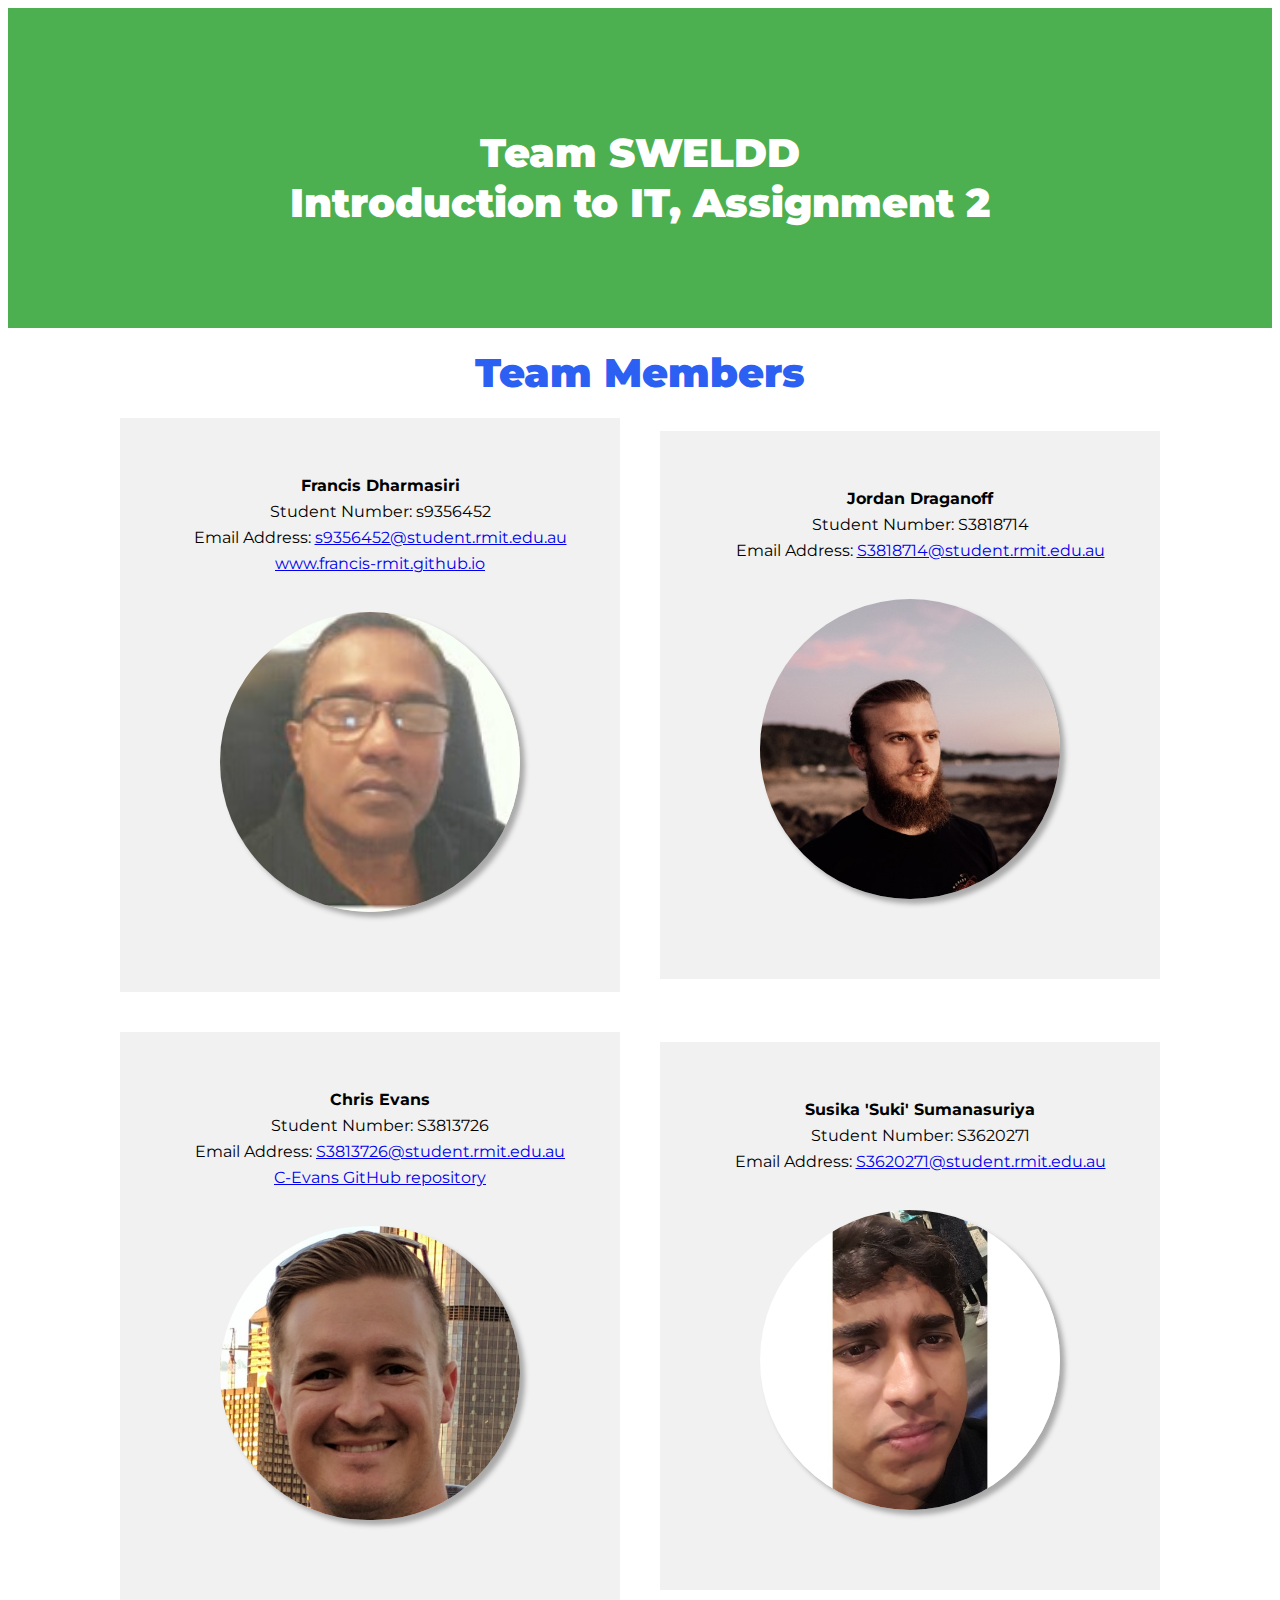
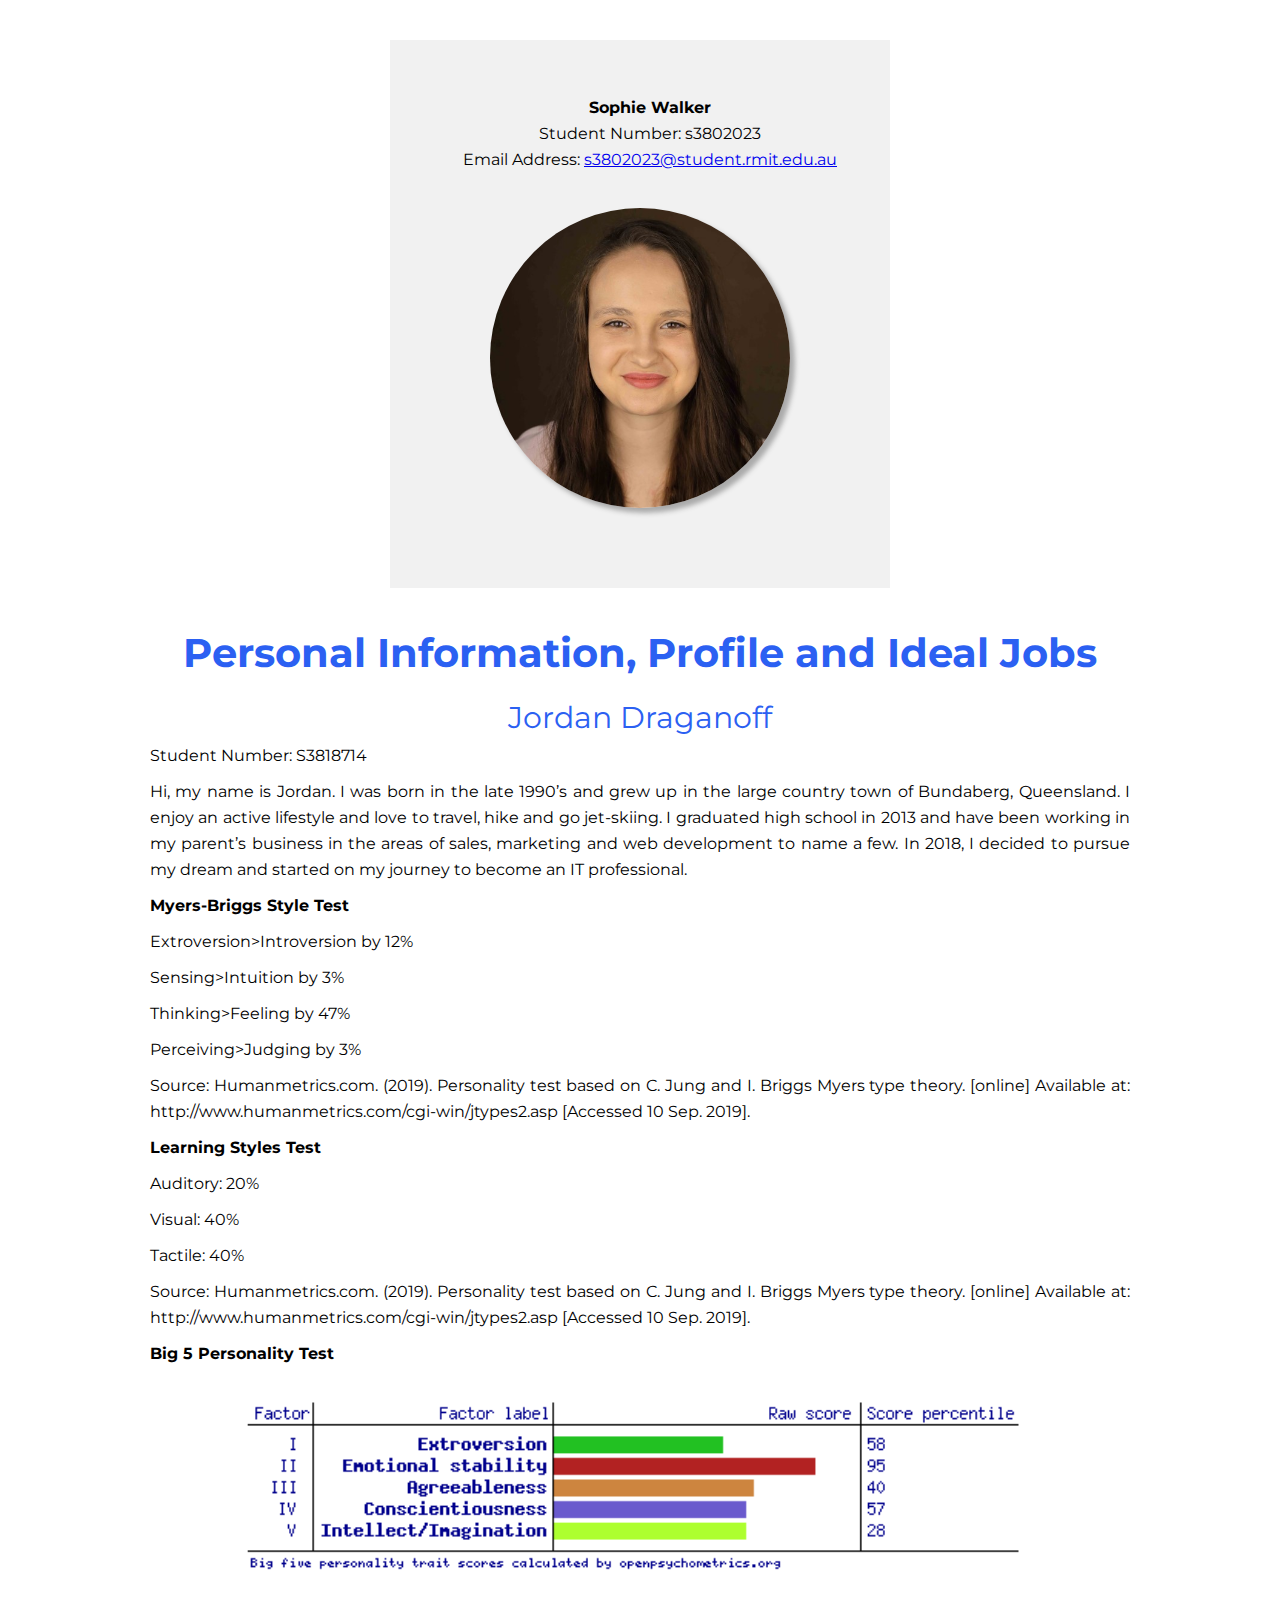
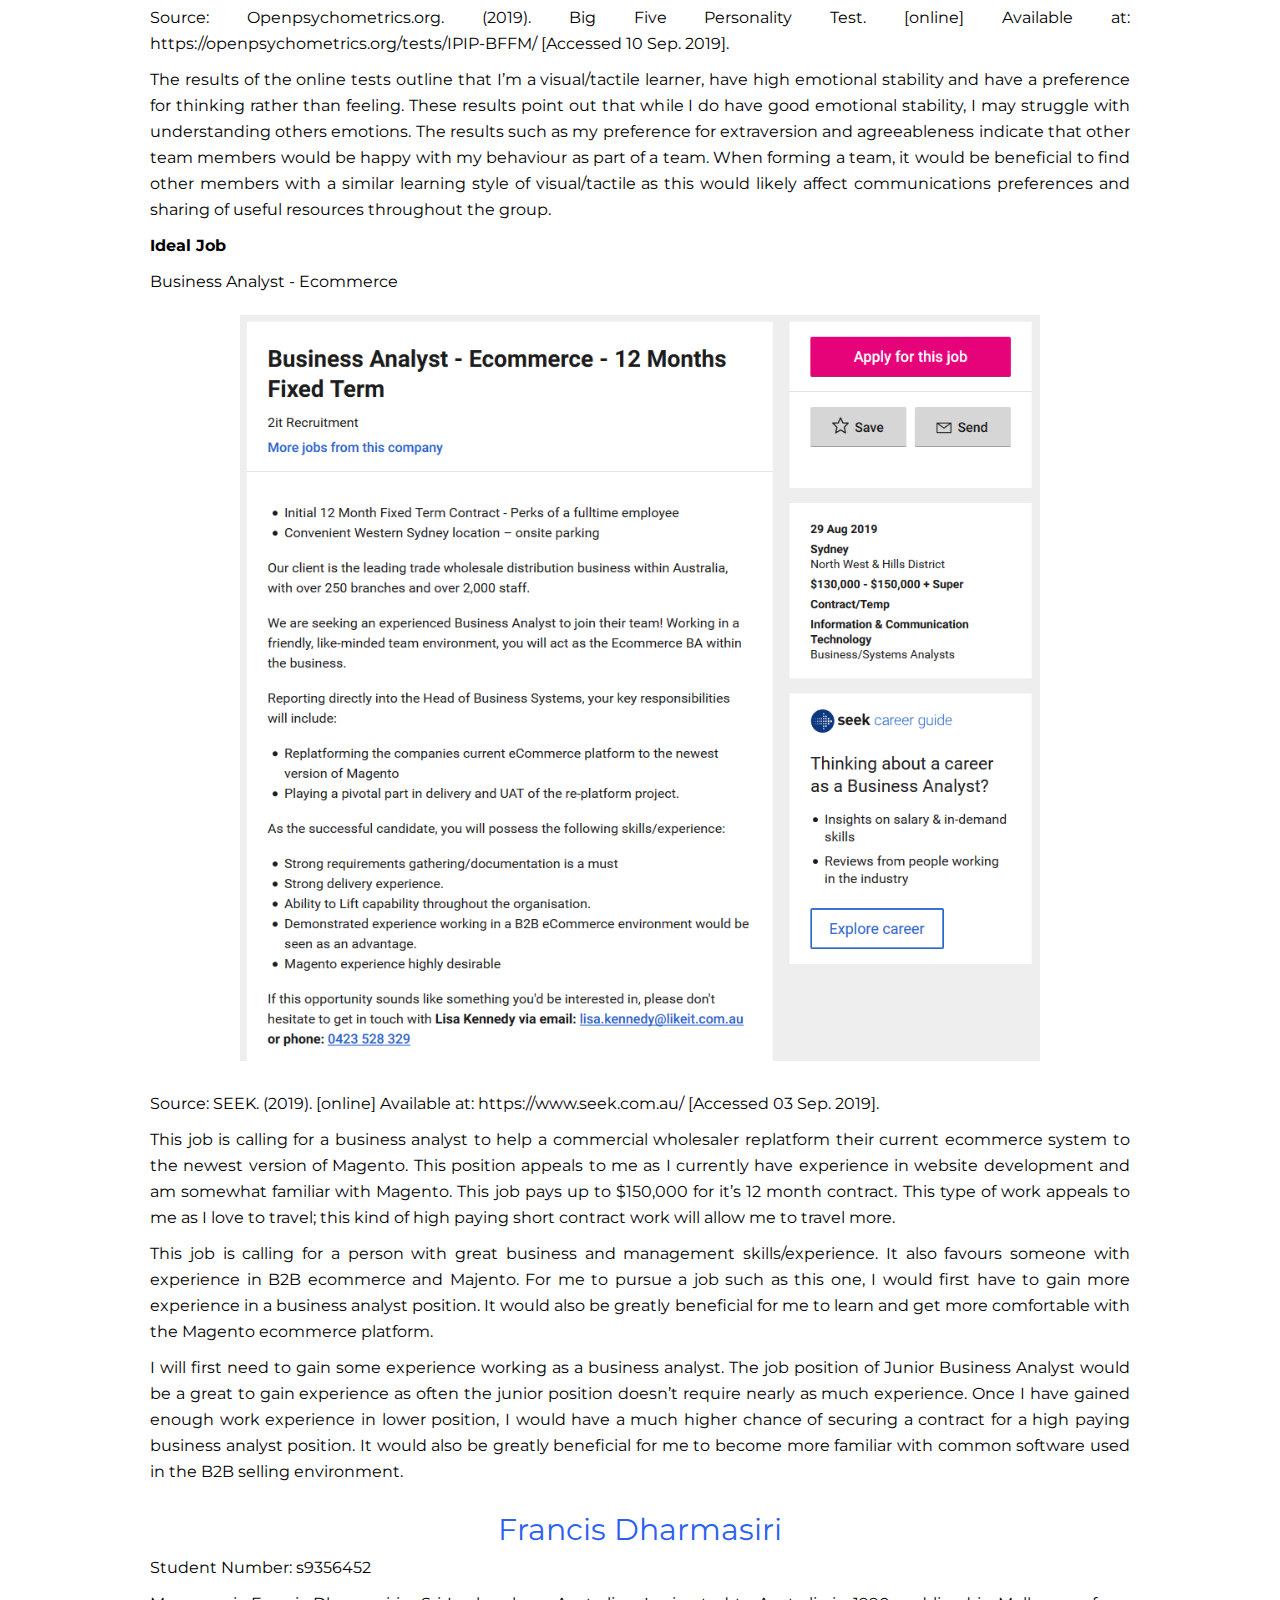
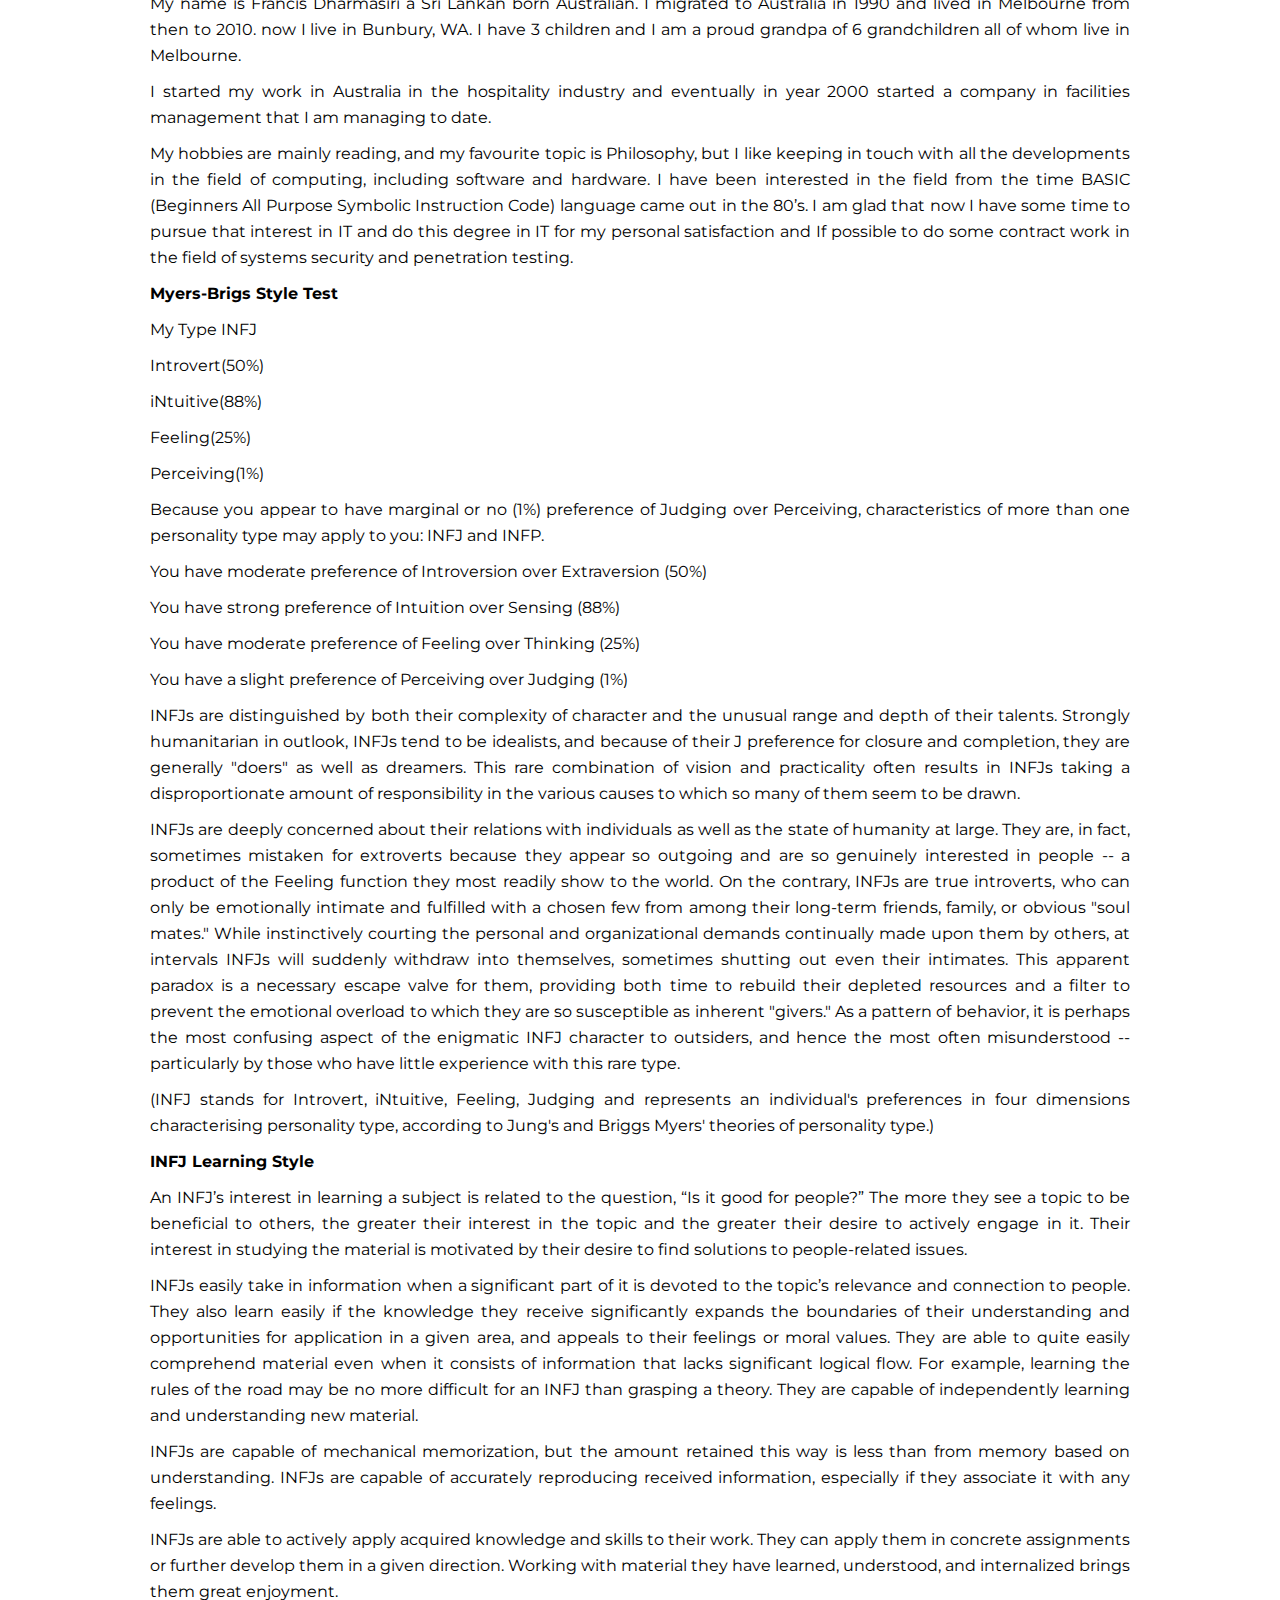
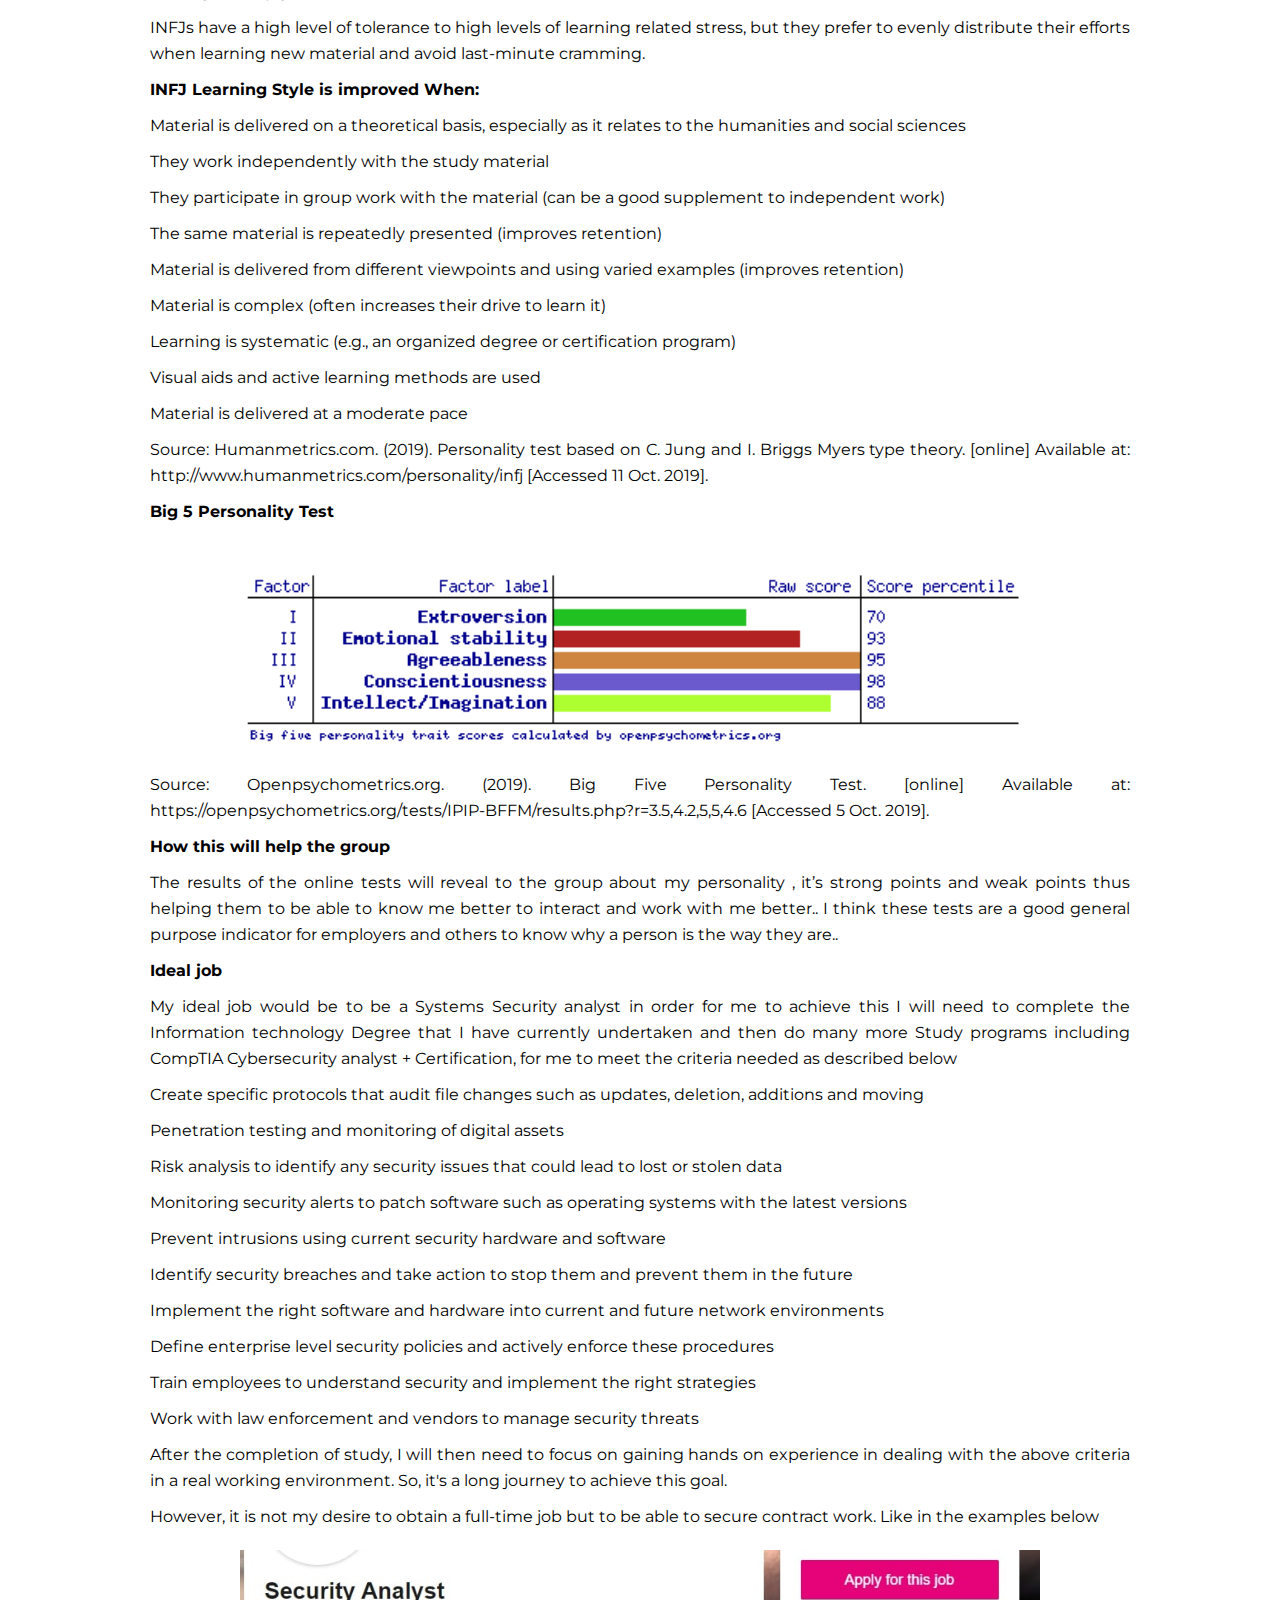
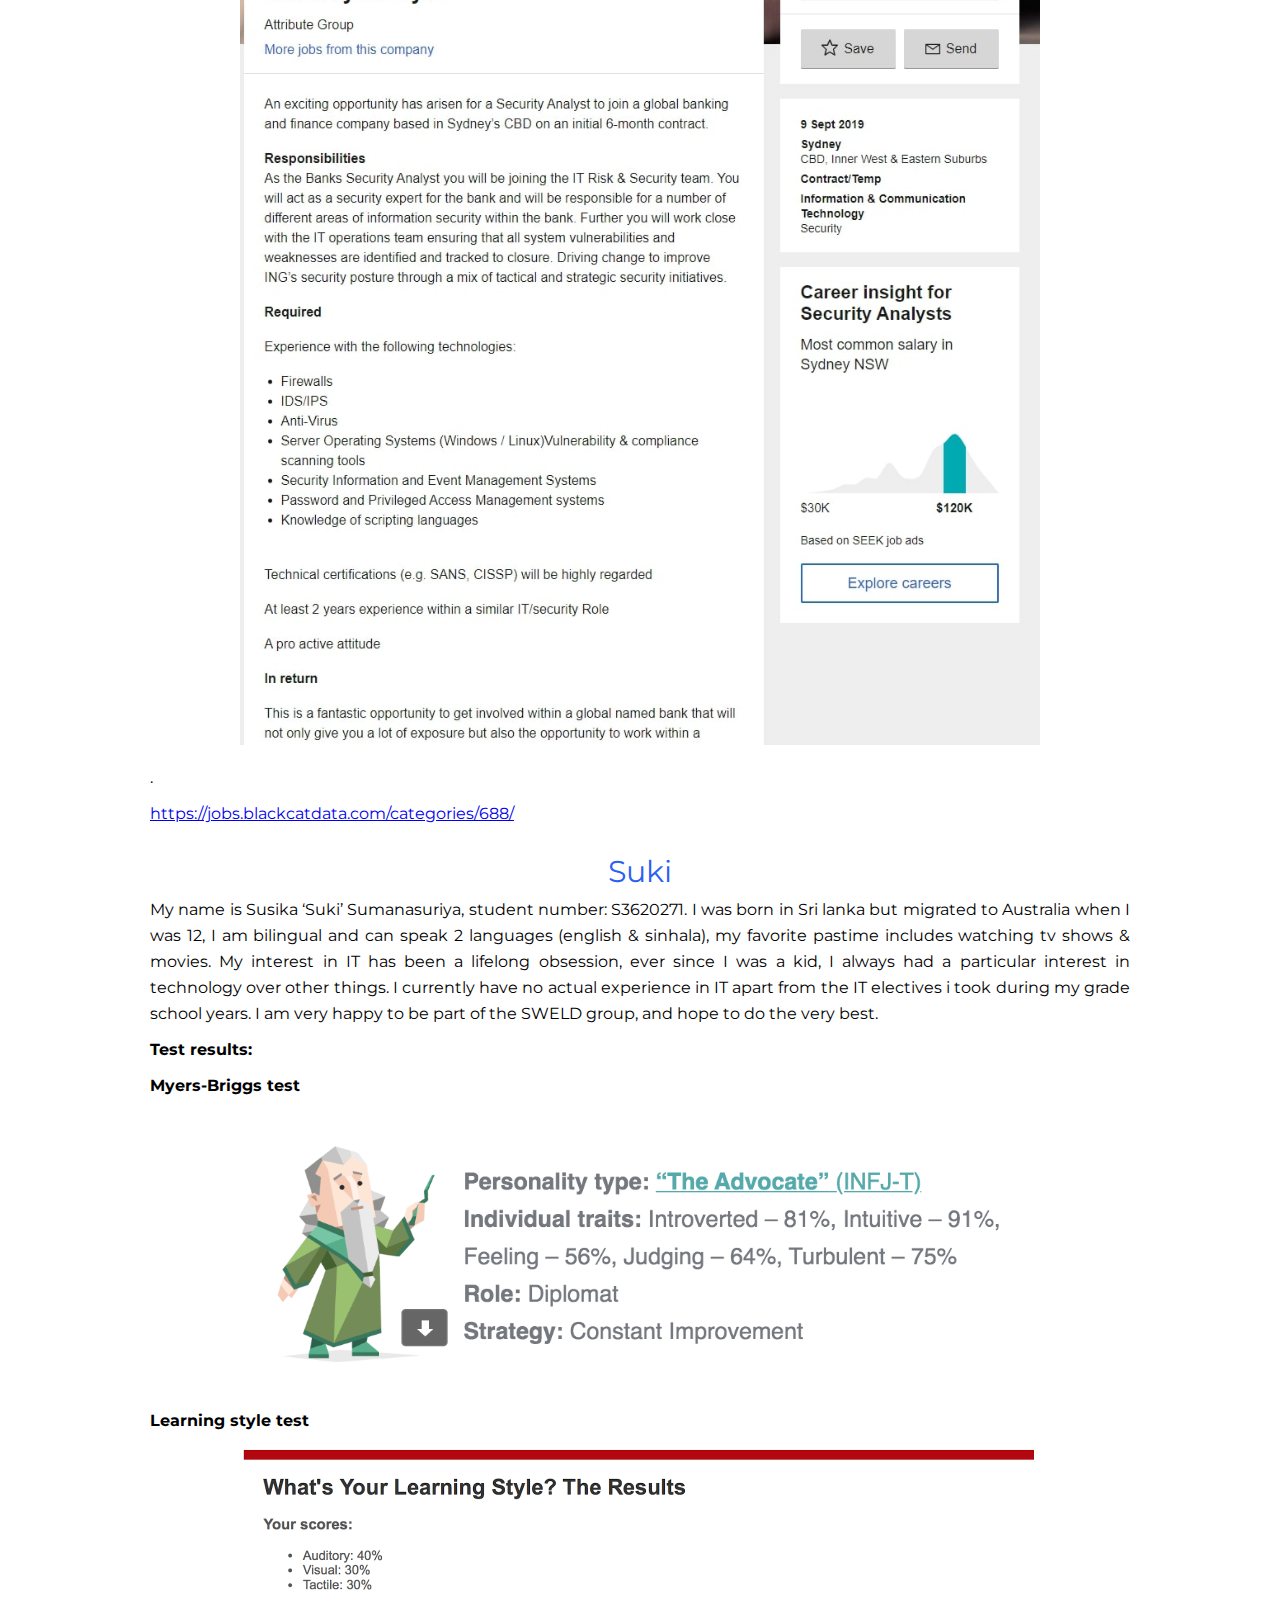
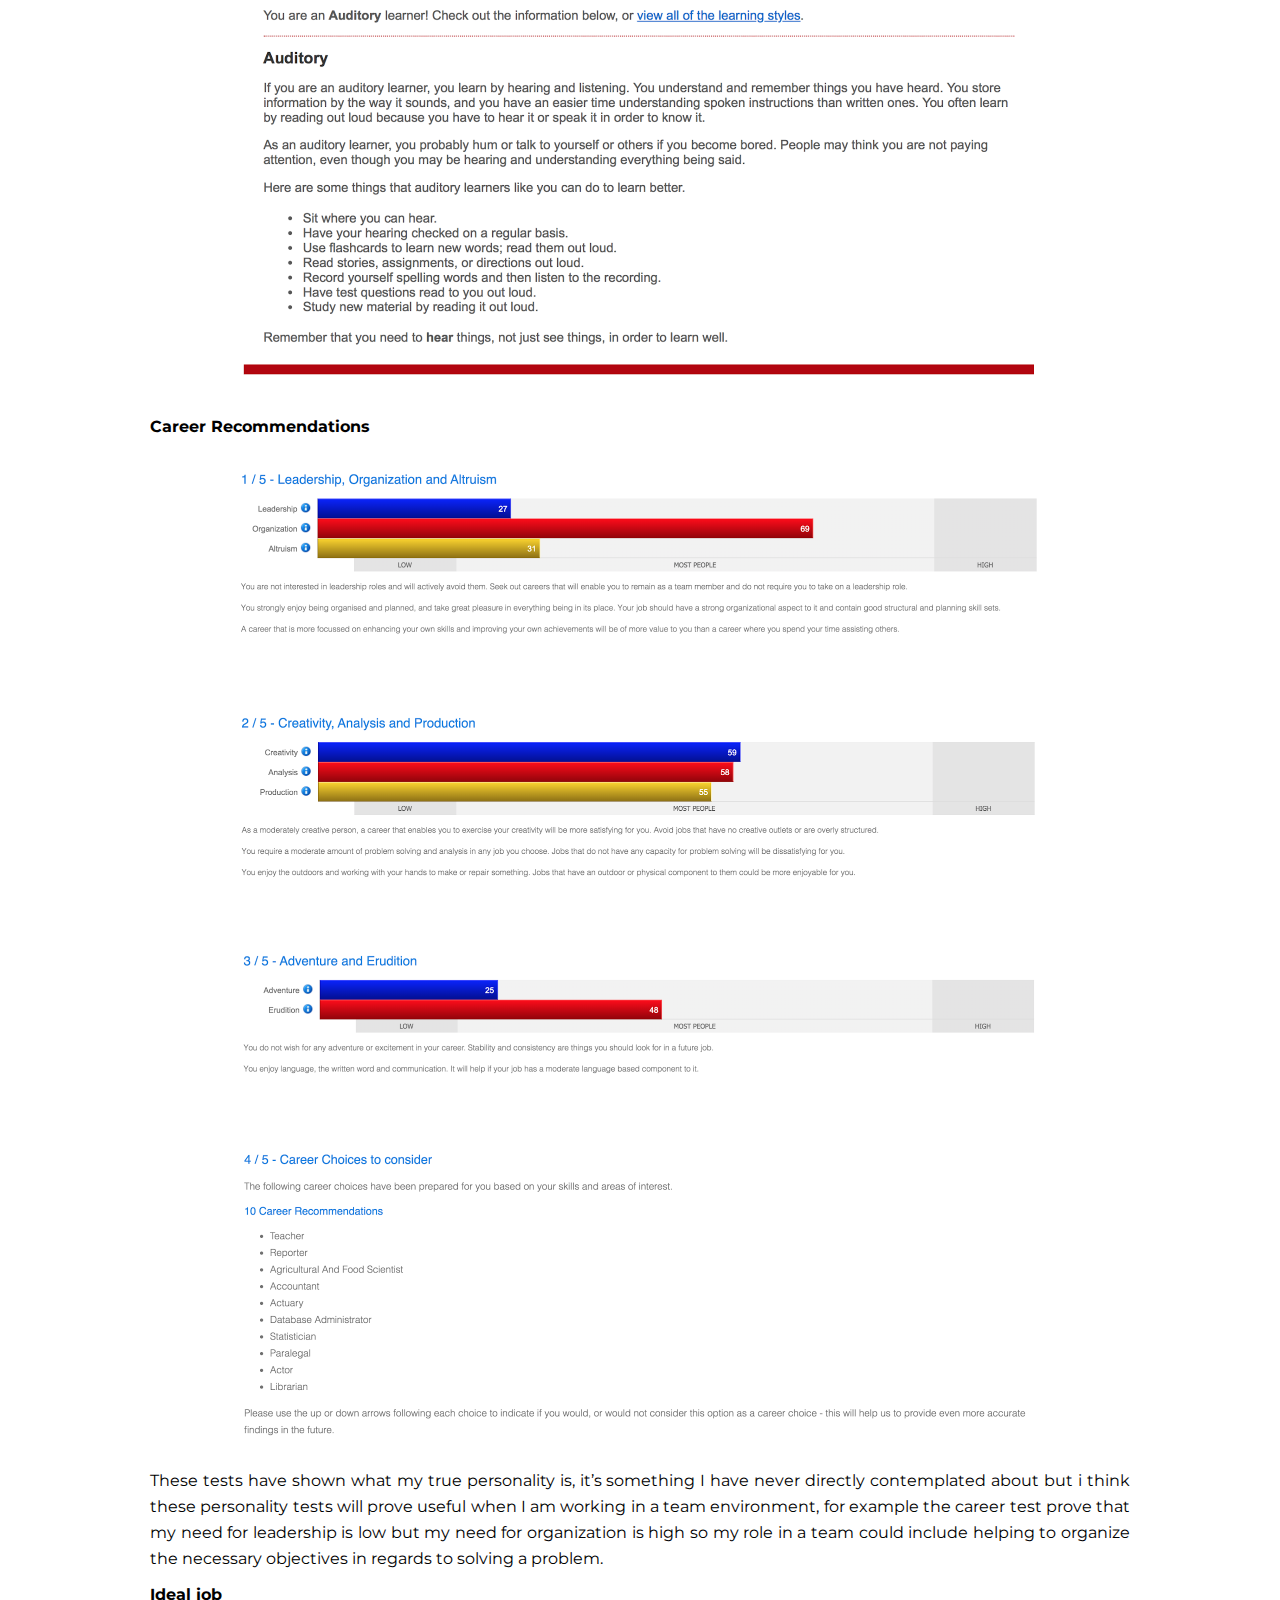
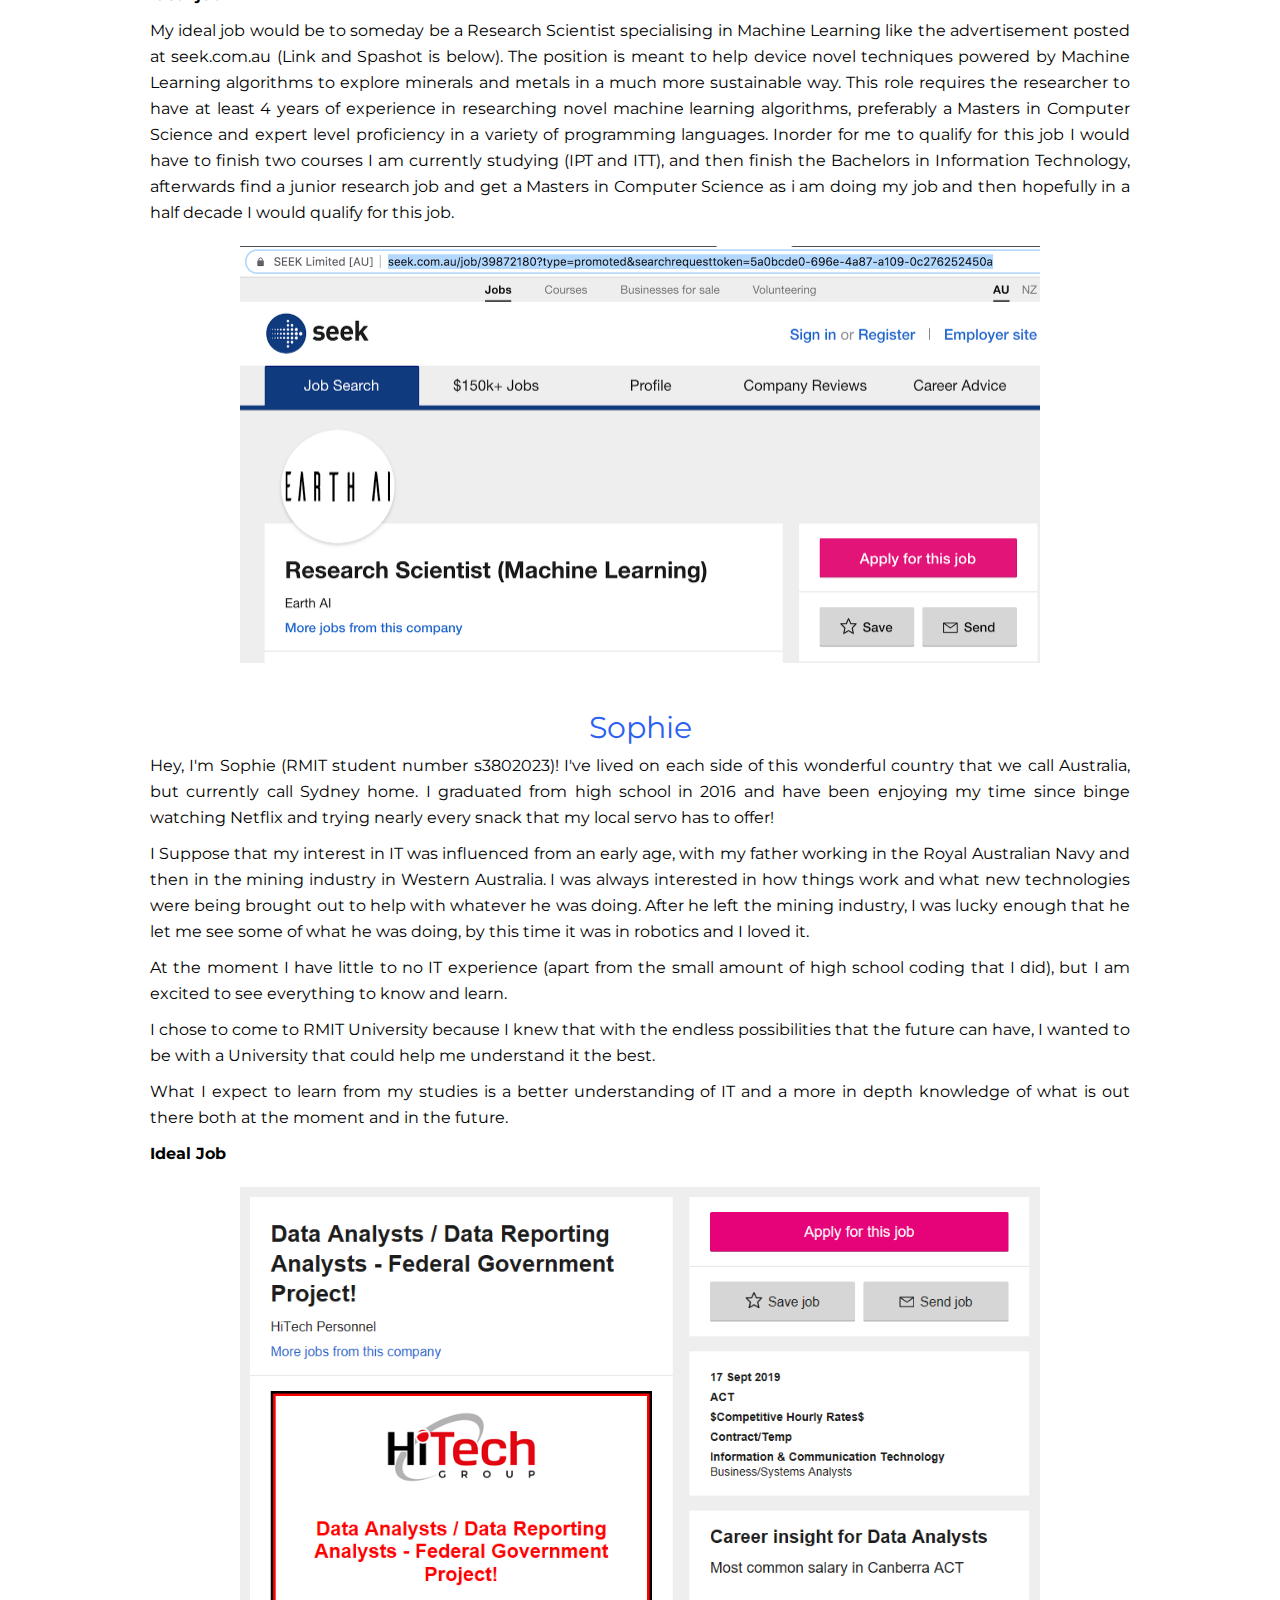
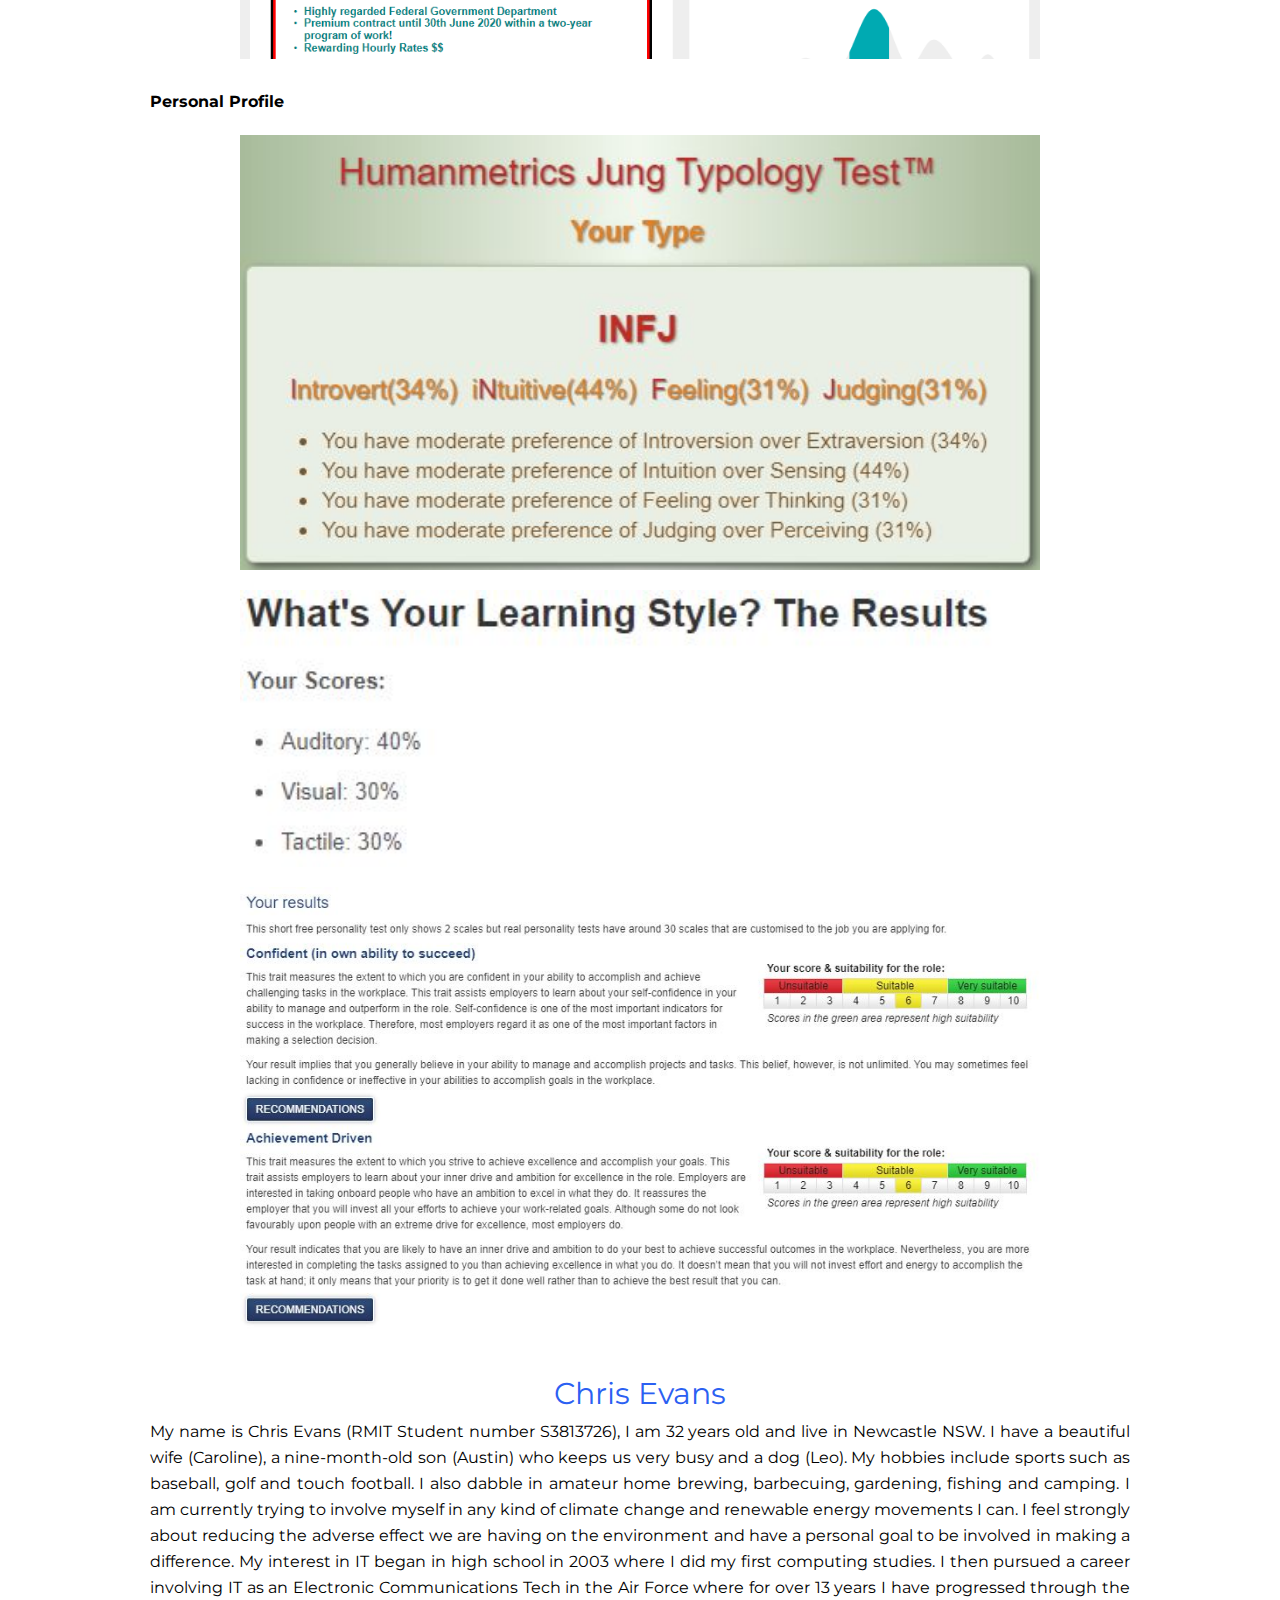
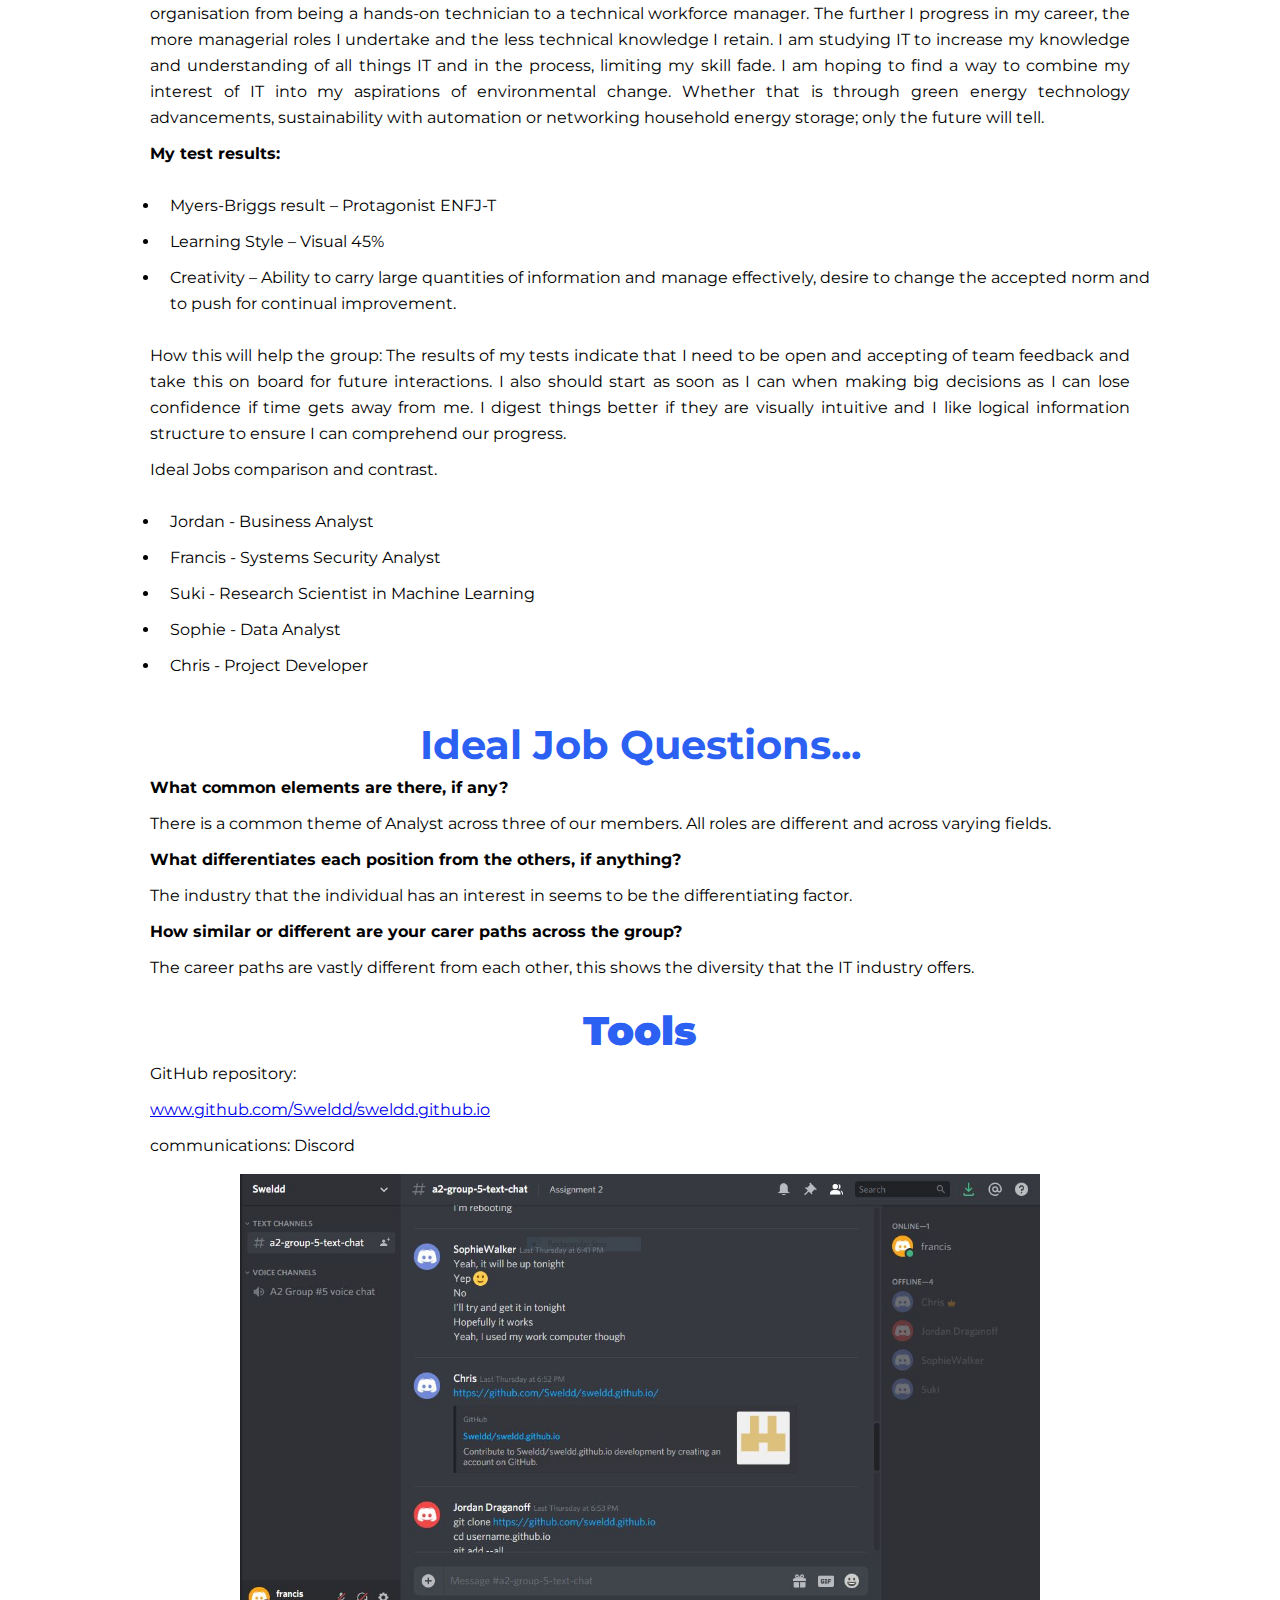
==== index.html @ 5bae3814 "Chris formatting 12 Oct 19 at 1756" ====
<html>

<link rel="stylesheet" type="text/css" href="css/main.css">

<link
href="https://fonts.googleapis.com/css?family=Montserrat:400,700,900&display=swap"
rel="stylesheet">

<head> <title>SWELDD Assignment 2</title> </head>

<a name="top"></a>

<body>

<section class="heading-section">

<h1 class="heading">Team SWELDD<br>Introduction to IT, Assignment 2</h1>

</section>

<h2>Team Members</h2>

<div class="team-members-flex">

<!--Add your personal details to these divs--> <div class="about-div"> <p
style="text-align:center"><strong>Francis Dharmasiri</strong><br>Student Number:
s9356452<br>Email Address: <a
href="mailto:s9356452@student.rmit.edu.au">s9356452@student.rmit.edu.au</a><br>
<a href=" https://francis-rmit.github.io/">www.francis-rmit.github.io</a></p>
<img class="profile-image" src="images/francis/Me.jpg"></div>

<!--Add your personal details to these divs--> <div class="about-div"> <p
style="text-align:center"><strong>Jordan Draganoff</strong><br>Student Number:
S3818714<br>Email Address: <a
href="mailto:S3818714@student.rmit.edu.au">S3818714@student.rmit.edu.au</a></p>
<img class="profile-image" src="images/jordan-web.jpg"> </div>

<!--Add your personal details to these divs--> <div class="about-div"> <p
style="text-align:center"><strong>Chris Evans</strong><br>Student Number:
S3813726<br>Email Address: <a
href="mailto:S3813726@student.rmit.edu.au">S3813726@student.rmit.edu.au</a><br>
<a href=" https://noblejester16.github.io/C-Evans-Repository/">C-Evans GitHub
repository</a></p> <img class="profile-image" src="images/chris-web.jpg"></div>

<!--Add your personal details to these divs--> <div class="about-div"> <p
style="text-align:center"><strong>Susika 'Suki' Sumanasuriya</strong><br>Student Number:
S3620271<br>Email Address: <a
href="mailto:S3620271@student.rmit.edu.au">S3620271@student.rmit.edu.au</a></p>
<img class="profile-image" src="images/suki.jpg"> </div>

<!--Add your personal details to these divs--> <div class="about-div"> <p
style="text-align:center"><strong>Sophie Walker</strong><br>Student Number:
s3802023<br>Email Address: <a
href="mailto:s3802023@student.rmit.edu.au">s3802023@student.rmit.edu.au</a></p>
<img class="profile-image" src="images/sophie.jpg"> </div>

</div>

<!-- Start Google Docs Import -->

<h3>Personal Information, Profile and Ideal Jobs</h3>
<h4>Jordan Draganoff</h4>
<p>Student Number: S3818714</p>
<p>Hi, my name is Jordan. I was born in the late 1990&rsquo;s and grew up in the large country town of Bundaberg, Queensland. I enjoy an active lifestyle and love to travel, hike and go jet-skiing. I graduated high school in 2013 and have been working in my parent&rsquo;s business in the areas of sales, marketing and web development to name a few. In 2018, I decided to pursue my dream and started on my journey to become an IT professional.</p>
<h5>Myers-Briggs Style Test</h5>
<p>Extroversion&gt;Introversion by 12%</p>
<p>Sensing&gt;Intuition by 3%</p>
<p>Thinking&gt;Feeling by 47%</p>
<p>Perceiving&gt;Judging by 3%</p>
<p>Source: Humanmetrics.com. (2019). Personality test based on C. Jung and I. Briggs Myers type theory. [online] Available at: http://www.humanmetrics.com/cgi-win/jtypes2.asp [Accessed 10 Sep. 2019].</p>
<h5>Learning Styles Test</h5>
<p>Auditory: 20%</p>
<p>Visual: 40%</p>
<p>Tactile: 40%</p>
<p>Source: Humanmetrics.com. (2019). Personality test based on C. Jung and I. Briggs Myers type theory. [online] Available at: http://www.humanmetrics.com/cgi-win/jtypes2.asp [Accessed 10 Sep. 2019].</p>
<h5>Big 5 Personality Test</h5>
<p><img title="" src="images/image15.png" alt="" /></p>
<p>Source: Openpsychometrics.org. (2019). Big Five Personality Test. [online] Available at: https://openpsychometrics.org/tests/IPIP-BFFM/ [Accessed 10 Sep. 2019].</p>
<p>The results of the online tests outline that I&rsquo;m a visual/tactile learner, have high emotional stability and have a preference for thinking rather than feeling. These results point out that while I do have good emotional stability, I may struggle with understanding others emotions. The results such as my preference for extraversion and agreeableness indicate that other team members would be happy with my behaviour as part of a team. When forming a team, it would be beneficial to find other members with a similar learning style of visual/tactile as this would likely affect communications preferences and sharing of useful resources throughout the group.</p>
<h5>Ideal Job</h5>
<p>Business Analyst - Ecommerce</p>
<p><img title="" src="images/image11.png" alt="" /></p>
<p>Source: SEEK. (2019). [online] Available at: https://www.seek.com.au/ [Accessed 03 Sep. 2019].</p>
<p>This job is calling for a business analyst to help a commercial wholesaler replatform their current ecommerce system to the newest version of Magento. This position appeals to me as I currently have experience in website development and am somewhat familiar with Magento. This job pays up to $150,000 for it&rsquo;s 12 month contract. This type of work appeals to me as I love to travel; this kind of high paying short contract work will allow me to travel more.</p>
<p>This job is calling for a person with great business and management skills/experience. It also favours someone with experience in B2B ecommerce and Majento. For me to pursue a job such as this one, I would first have to gain more experience in a business analyst position. It would also be greatly beneficial for me to learn and get more comfortable with the Magento ecommerce platform.</p>
<p>I will first need to gain some experience working as a business analyst. The job position of Junior Business Analyst would be a great to gain experience as often the junior position doesn&rsquo;t require nearly as much experience. Once I have gained enough work experience in lower position, I would have a much higher chance of securing a contract for a high paying business analyst position. It would also be greatly beneficial for me to become more familiar with common software used in the B2B selling environment.</p>
<h4>Francis Dharmasiri</h4>
<p>Student Number: s9356452</p>
<p>My name is Francis Dharmasiri a Sri Lankan born Australian. I migrated to Australia in 1990 and lived in Melbourne from then to 2010. now I live in Bunbury, WA. I have 3 children and I am a proud grandpa of 6 grandchildren all of whom live in Melbourne.</p>
<p>I started my work in Australia in the hospitality industry and eventually in year 2000 started a company in facilities management that I am managing to date.</p>
<p>My hobbies are mainly reading, and my favourite topic is Philosophy, but I like keeping in touch with all the developments in the field of computing, including software and hardware. I have been interested in the field from the time BASIC (Beginners All Purpose Symbolic Instruction Code) language came out in the 80&rsquo;s. I am glad that now I have some time to pursue that interest in IT and do this degree in IT for my personal satisfaction and If possible to do some contract work in the field of systems security and penetration testing.</p>
<h5>Myers-Brigs Style Test</h5>
<p>My Type INFJ</p>
<p>Introvert(50%)</p>
<p>iNtuitive(88%)</p>
<p>Feeling(25%)</p>
<p>Perceiving(1%)</p>
<p>Because you appear to have marginal or no (1%) preference of Judging over Perceiving, characteristics of more than one personality type may apply to you: INFJ and INFP.</p>
<p>You have moderate preference of Introversion over Extraversion (50%)</p>
<p>You have strong preference of Intuition over Sensing (88%)</p>
<p>You have moderate preference of Feeling over Thinking (25%)</p>
<p>You have a slight preference of Perceiving over Judging (1%)</p>
<p>INFJs are distinguished by both their complexity of character and the unusual range and depth of their talents. Strongly humanitarian in outlook, INFJs tend to be idealists, and because of their J preference for closure and completion, they are generally "doers" as well as dreamers. This rare combination of vision and practicality often results in INFJs taking a disproportionate amount of responsibility in the various causes to which so many of them seem to be drawn.</p>
<p>INFJs are deeply concerned about their relations with individuals as well as the state of humanity at large. They are, in fact, sometimes mistaken for extroverts because they appear so outgoing and are so genuinely interested in people -- a product of the Feeling function they most readily show to the world. On the contrary, INFJs are true introverts, who can only be emotionally intimate and fulfilled with a chosen few from among their long-term friends, family, or obvious "soul mates." While instinctively courting the personal and organizational demands continually made upon them by others, at intervals INFJs will suddenly withdraw into themselves, sometimes shutting out even their intimates. This apparent paradox is a necessary escape valve for them, providing both time to rebuild their depleted resources and a filter to prevent the emotional overload to which they are so susceptible as inherent "givers." As a pattern of behavior, it is perhaps the most confusing aspect of the enigmatic INFJ character to outsiders, and hence the most often misunderstood -- particularly by those who have little experience with this rare type.</p>
<p>(INFJ stands for Introvert, iNtuitive, Feeling, Judging and represents an individual's preferences in four dimensions characterising personality type, according to Jung's and Briggs Myers' theories of personality type.)</p>
<h5>INFJ Learning Style</h5>
<p>An INFJ&rsquo;s interest in learning a subject is related to the question, &ldquo;Is it good for people?&rdquo; The more they see a topic to be beneficial to others, the greater their interest in the topic and the greater their desire to actively engage in it. Their interest in studying the material is motivated by their desire to find solutions to people-related issues.</p>
<p>INFJs easily take in information when a significant part of it is devoted to the topic&rsquo;s relevance and connection to people. They also learn easily if the knowledge they receive significantly expands the boundaries of their understanding and opportunities for application in a given area, and appeals to their feelings or moral values. They are able to quite easily comprehend material even when it consists of information that lacks significant logical flow. For example, learning the rules of the road may be no more difficult for an INFJ than grasping a theory. They are capable of independently learning and understanding new material.</p>
<p>INFJs are capable of mechanical memorization, but the amount retained this way is less than from memory based on understanding. INFJs are capable of accurately reproducing received information, especially if they associate it with any feelings.</p>
<p>INFJs are able to actively apply acquired knowledge and skills to their work. They can apply them in concrete assignments or further develop them in a given direction. Working with material they have learned, understood, and internalized brings them great enjoyment.</p>
<p>INFJs have a high level of tolerance to high levels of learning related stress, but they prefer to evenly distribute their efforts when learning new material and avoid last-minute cramming.</p>
<h5>INFJ Learning Style is improved When:</h5>
<p>Material is delivered on a theoretical basis, especially as it relates to the humanities and social sciences</p>
<p>They work independently with the study material</p>
<p>They participate in group work with the material (can be a good supplement to independent work)</p>
<p>The same material is repeatedly presented (improves retention)</p>
<p>Material is delivered from different viewpoints and using varied examples (improves retention)</p>
<p>Material is complex (often increases their drive to learn it)</p>
<p>Learning is systematic (e.g., an organized degree or certification program)</p>
<p>Visual aids and active learning methods are used</p>
<p>Material is delivered at a moderate pace</p>
<p>Source: Humanmetrics.com. (2019). Personality test based on C. Jung and I. Briggs Myers type theory. [online] Available at: http://www.humanmetrics.com/personality/infj [Accessed 11 Oct. 2019].</p>
<h5>Big 5 Personality Test</h5>
<h4><img title="" src="images/image7.png" alt="" /></h4>
<p>Source: Openpsychometrics.org. (2019). Big Five Personality Test. [online] Available at: https://openpsychometrics.org/tests/IPIP-BFFM/results.php?r=3.5,4.2,5,5,4.6 [Accessed 5 Oct. 2019].</p>
<h5>How this will help the group</h5>
<p>The results of the online tests will reveal to the group about my personality , it&rsquo;s strong points and weak points thus helping them to be able to know me better to interact and work with me better.. I think these tests are a good general purpose indicator for employers and others to know why a person is the way they are..</p>
<h5>Ideal job</h5>
<p>My ideal job would be to be a Systems Security analyst in order for me to achieve this I will need to complete the Information technology Degree that I have currently undertaken and then do many more Study programs including CompTIA Cybersecurity analyst + Certification, for me to meet the criteria needed as described below</p>
<p>Create specific protocols that audit file changes such as updates, deletion, additions and moving</p>
<p>Penetration testing and monitoring of digital assets</p>
<p>Risk analysis to identify any security issues that could lead to lost or stolen data</p>
<p>Monitoring security alerts to patch software such as operating systems with the latest versions</p>
<p>Prevent intrusions using current security hardware and software</p>
<p>Identify security breaches and take action to stop them and prevent them in the future</p>
<p>Implement the right software and hardware into current and future network environments</p>
<p>Define enterprise level security policies and actively enforce these procedures</p>
<p>Train employees to understand security and implement the right strategies</p>
<p>Work with law enforcement and vendors to manage security threats</p>
<p>After the completion of study, I will then need to focus on gaining hands on experience in dealing with the above criteria in a real working environment. So, it's a long journey to achieve this goal.</p>
<p>However, it is not my desire to obtain a full-time job but to be able to secure contract work. Like in the examples below</p>
<p><img title="" src="images/image2.jpg" alt="" />.</p>
<p><a href="https://www.google.com/url?q=https://jobs.blackcatdata.com/categories/688/&amp;sa=D&amp;ust=1570860536127000">https://jobs.blackcatdata.com/categories/688/</a></p>
<h4>Suki</h4>
<p>My name is Susika &lsquo;Suki&rsquo; Sumanasuriya, student number: S3620271. I was born in Sri lanka but migrated to Australia when I was 12, I am bilingual and can speak 2 languages (english &amp; sinhala), my favorite pastime includes watching tv shows &amp; movies. My interest in IT has been a lifelong obsession, ever since I was a kid, I always had a particular interest in technology over other things. I currently have no actual experience in IT apart from the IT electives i took during my grade school years. I am very happy to be part of the SWELD group, and hope to do the very best.</p>
<h5>Test results:</h5>
<h5>Myers-Briggs test</h5>
<h5><img title="" src="images/image5.png" alt="" />Learning style test<img title="" src="images/image14.png" alt="" /></h5>
<h5>Career Recommendations</h5>
<p><img title="" src="images/image13.png" alt="" />&nbsp;<img title="" src="images/image3.png" alt="" />&nbsp;<img title="" src="images/image1.png" alt="" />&nbsp;<img title="" src="images/image16.png" alt="" />These tests have shown what my true personality is, it&rsquo;s something I have never directly contemplated about but i think these personality tests will prove useful when I am working in a team environment, for example the career test prove that my need for leadership is low but my need for organization is high so my role in a team could include helping to organize the necessary objectives in regards to solving a problem.</p>
<h5>Ideal job</h5>
<p>My ideal job would be to someday be a Research Scientist specialising in Machine Learning like the advertisement posted at seek.com.au (Link and Spashot is below). The position is meant to help device novel techniques powered by Machine Learning algorithms to explore minerals and metals in a much more sustainable way. This role requires the researcher to have at least 4 years of experience in researching novel machine learning algorithms, preferably a Masters in Computer Science and expert level proficiency in a variety of programming languages. Inorder for me to qualify for this job I would have to finish two courses I am currently studying (IPT and ITT), and then finish the Bachelors in Information Technology, afterwards find a junior research job and get a Masters in Computer Science as i am doing my job and then hopefully in a half decade I would qualify for this job.</p>
<p><img title="" src="images/image10.png" alt="" /></p>
<h4>Sophie</h4>
<p>Hey, I'm Sophie (RMIT student number s3802023)! I've lived on each side of this wonderful country that we call Australia, but currently call Sydney home. I graduated from high school in 2016 and have been enjoying my time since binge watching Netflix and trying nearly every snack that my local servo has to offer!</p>
<p>I Suppose that my interest in IT was influenced from an early age, with my father working in the Royal Australian Navy and then in the mining industry in Western Australia. I was always interested in how things work and what new technologies were being brought out to help with whatever he was doing. After he left the mining industry, I was lucky enough that he let me see some of what he was doing, by this time it was in robotics and I loved it.</p>
<p>At the moment I have little to no IT experience (apart from the small amount of high school coding that I did), but I am excited to see everything to know and learn.</p>
<p>I chose to come to RMIT University because I knew that with the endless possibilities that the future can have, I wanted to be with a University that could help me understand it the best.</p>
<p>What I expect to learn from my studies is a better understanding of IT and a more in depth knowledge of what is out there both at the moment and in the future.</p>
<h5>Ideal Job</h5>
<p><img title="" src="images/image9.png" alt="job" /></p>
<h5>Personal Profile</h5>
<p><img title="" src="images/image17.jpg" alt="myer brig" /><img title="" src="images/image4.jpg" alt="learning" /><img title="" src="images/image6.jpg" alt="ahcieve" /></p>
<h4>Chris Evans</h4>
<p>My name is Chris Evans (RMIT Student number S3813726), I am 32 years old and live in Newcastle NSW. I have a beautiful wife (Caroline), a nine-month-old son (Austin) who keeps us very busy and a dog (Leo). My hobbies include sports such as baseball, golf and touch football. I also dabble in amateur home brewing, barbecuing, gardening, fishing and camping. I am currently trying to involve myself in any kind of climate change and renewable energy movements I can. I feel strongly about reducing the adverse effect we are having on the environment and have a personal goal to be involved in making a difference. My interest in IT began in high school in 2003 where I did my first computing studies. I then pursued a career involving IT as an Electronic Communications Tech in the Air Force where for over 13 years I have progressed through the organisation from being a hands-on technician to a technical workforce manager. The further I progress in my career, the more managerial roles I undertake and the less technical knowledge I retain. I am studying IT to increase my knowledge and understanding of all things IT and in the process, limiting my skill fade. I am hoping to find a way to combine my interest of IT into my aspirations of environmental change. Whether that is through green energy technology advancements, sustainability with automation or networking household energy storage; only the future will tell.</p>
<h5>My test results:</h5>
<ul>
<li>Myers-Briggs result &ndash; Protagonist ENFJ-T</li>
<li>Learning Style &ndash; Visual 45%</li>
<li>Creativity &ndash; Ability to carry large quantities of information and manage effectively, desire to change the accepted norm and to push for continual improvement.</li>
</ul>
<p>How this will help the group: The results of my tests indicate that I need to be open and accepting of team feedback and take this on board for future interactions. I also should start as soon as I can when making big decisions as I can lose confidence if time gets away from me. I digest things better if they are visually intuitive and I like logical information structure to ensure I can comprehend our progress.</p>
<p>Ideal Jobs comparison and contrast.</p>
<ul>
<li>Jordan - Business Analyst</li>
<li>Francis - Systems Security Analyst</li>
<li>Suki - Research Scientist in Machine Learning</li>
<li>Sophie - Data Analyst</li>
<li>Chris - Project Developer</li>
</ul>

<h3>Ideal Job Questions...</h3>
<h5>What common elements are there, if any?</h5>
<p>There is a common theme of Analyst across three of our members. All roles are different and across varying fields.</p>

<h5>What differentiates each position from the others, if anything?</h5>
<p>The industry that the individual has an interest in seems to be the differentiating factor.</p>

<h5>How similar or different are your carer paths across the group?</h5>
<p>The career paths are vastly different from each other, this shows the diversity that the IT industry offers.</p>



<!--  Tools Section Which is Different on Website compared to Google Doc -->

<h2>Tools</h2> <p> GitHub repository:<p> <a
href="https://github.com/">www.github.com/Sweldd/sweldd.github.io</a></em><br>
<p>communications: Discord</p> <img class="page-image"
src="images/Discord-Sweldd.JPG"> <p>Group report :<p> <p>Canvas / GoogleDocs.PDF
- Sweldd Report<p> <iframe
src="https://nbviewer.jupyter.org/github/Sweldd/sweldd.github.io/blob/master/Articles/A2%20Group%20%235%20-%20SWELDD%20-%20Report.pdf"width="1000"
height="1000"> </iframe><br></br> <p>Canvas / GoogleDocs.PDF - Sweldd charter<p>
<iframe
src="https://nbviewer.jupyter.org/github/Sweldd/sweldd.github.io/blob/master/Articles/SWELDD%20Group%20Charter.pdf"width="1000"
height="1000"> </iframe><br></br> <p>Canvas / GoogleDocs.PDF - Sweldd
timeline<p> <iframe
src="https://nbviewer.jupyter.org/github/Sweldd/sweldd.github.io/blob/master/Articles/A2%20Timeline%20%20SWELDD%20G%235.pdf"width="1000"
height="500"> </iframe></br></br>

<!------------------------------------->


<h2>Industry Data</h2>
<ul>
<li>What are the job titles of your groups ideal jobs?</li>
</ul>
<ul>
<li>Jordan - Business Analyst</li>
<li>Francis - Systems Security Analyst</li>
<li>Suki - Research Scientist in Machine Learning</li>
<li>Sophie - Data Analyst</li>
<li>Chris - Project Developer</li>
</ul>
<ul>
<li>How do each of these rank in terms of demand from employers?</li>
</ul>
<ul>
<li>Jordan - 165 job listings</li>
<li>Francis - 173 job listings</li>
<li>Suki - 58 job listings</li>
<li>Sophie - 45 job listings</li>
<li>Chris - 278 job listings</li>
</ul>
<ul>
<li>From your groups ideal jobs, can you identify a set of skills required for these jobs?</li>
</ul>
<ul>
<li>General skills:</li>
</ul>
<ul>
<li>Analytical skills</li>
<li>Research</li>
<li>Communication Skills</li>
</ul>
<ul>
<li>IT specific skills:</li>
</ul>
<ul>
<li>Microsoft Windows</li>
<li>Project management</li>
<li>Business Analysis</li>
</ul>
<ul>
<li>How do IT-specific skills in your required skill set rank in terms of demand from employers? Our IT-specific skills are all in the top 10 skills in demand from employers. We have two skills in the top 5. We consider that to be quite beneficial for our future careers.</li>
<li>How do the general skills in your required skill set rank in terms of demand from employers? Our general skills come in at number 1, 10 and 17. This seems to be an even spread with highly sought-after skills and skills that aren&rsquo;t so desired.</li>
<li>What are the three highest ranked IT-specific skills which are not in your required skill set? SQL, Javascript and JAVA.</li>
<li>What are the three highest ranked general skills which are not in your required skill set? Problem Solving, Organisational skills and writing skills.</li>
</ul>
<ul>
<li>Having looked at the Burning Glass data, has your opinion of your ideal job changed? Why or Why not? No, while there are some good and not so good aspects of the skills in demand for our job roles, we consider our skills a good mix across the board. It could be very rare to require all the top-ranking skills and in some cases, you might need all of the top-ranking skills. It depends on the unique role that you go for. When it comes down to it, we all want to do what we are passionate and interested in doing. The Burning Glass data is handy; it has not changed our opinion of our ideal jobs.</li>
</ul>
<h2>IT Work</h2>
<p>Interview an IT professional.</p>
<ol start="1">
<li>Please tell us about your IT work. What exactly do you do?</li>
</ol>
<p>I work as an IT Specialist. My work consists of a range of various projects of which primarily focus on the development and implementation of systems to replace old systems to allow for more simplification and automation. This is because the old systems mostly consist of older command line interfaces.</p>
<ol start="2">
<li>Please tell us about the industry you work in.</li>
</ol>
<p>I work for an IT multinational corporation known as IBM. This company primarily offers cloud computing services which consists of a range of services from database storage to artificial intelligence like machine learning. The company also provides other services such as leasing equipment to smaller companies.</p>
<ol start="3">
<li>What other kinds of work do you have to do?</li>
</ol>
<p>I am undergoing a project administrator role for a part-time project. This is where I am in charge of organizing meetings, allocating tasks and creating meeting minutes. Meeting minutes are a summary of what happened during a meeting and of what each individual has completed since the meeting prior to the current one. This is done on Atlassian&rsquo;s JIRA.</p>
<ol start="4">
<li>Who are the different people you interact with in your work? Please tell us about them.</li>
</ol>
<p>So far I have interacted with a few members of the small team that I work with. I have interacted with project managers, business analysts, software developers and database administrator. The current team is part of the support team representing the system that is currently used. This is for the Asia Pacific region. Because of this I have also interacted with people from Malaysia who were similar roles as previously mentioned.</p>
<ol start="5">
<li>Please tell us about your interactions with other IT professionals</li>
</ol>
<p>My interactions primarily consist of the team I work with for the past projects. These professionals have had various personalities who all work differently. For example, some have had excellent time management whilst others have lacked in time management.</p>
<ol start="6">
<li>What about your interactions with clients or investors?</li>
</ol>
<p>I have had no interactions with clients or investors. I have only had interactions with my current team and other teams of whom I have helped produce new functions for.</p>
<ol start="7">
<li>What aspect of your work do you spend the most time on? Please tell us about these.</li>
</ol>
<p>As the agile methodology consist of working on iterations, this would consist of designing, developing and testing the iterations. Primarily, the development side will be what I work on the most. This section involves producing the system that was initially designed.</p>
<ol start="8">
<li>Which aspects of your work do you find most challenging?</li>
</ol>
<p>The most challenging aspects of work would have to be the development phase of some projects as this involves coding. Coding can consist of many bugs or errors that can occur in which I have to find the solution to fixing it or checking stack overflow for assistance.</p>
<ol start="9">
<li>Finally, can you share an example of the work you do that best captures the essence of the IT industry?</li>
</ol>
<p>What best captures the essence of the IT industry would have to be working with individuals who seek a piece of software to be produced and working with developers in order to produce that software. In my experience, this would consist of using data visualisation to produce dashboards for which other teams will use to allow for simplification. This involved me interacting with the product owner &ndash; of whom represents what the end users would like in the dashboard.</p>
<h5>What kind of work is done by the IT professional?</h5>
<p>The IT professional works as an IT Specialist, he works for an IT multinational corporation known as IBM. This company primarily offers cloud computing services which consists of a range of services from database storage to artificial intelligence like machine learning. The company also provides other services such as leasing equipment to smaller companies. His work consists of a range of various projects of which he primarily focuses on the development and implementation of systems to replace old systems to allow for more simplification and automation. This is because the old systems mostly consist of older command line interfaces. He is currently partaking in a project working as a project administrator, he is in charge of organizing meetings, allocating tasks and creating meeting minutes. Meeting minutes are a summary of what happened during a meeting and of what each individual has completed since the meeting prior to the current one. This is done on Atlassian&rsquo;s JIRA.</p>
<h5>What kinds of people does the IT professional interact with?</h5>
<p>He interacts with a few members of the small team that he works with. He has interacted with project managers, business analysts, software developers and database administrator. The current team is part of the support team representing the system that is currently used. This is for the Asia Pacific region. Because of this he has also interacted with people from Malaysia who were similar roles as previously mentioned. His interactions primarily consist of the team he works with for the past projects. These professionals have had various personalities who all work differently. For example, some have had excellent time management whilst others have lacked in time management. He has had no interactions with clients or investors. He only had interactions with the current team and other teams of whom he helped produce new functions for.</p>
<h5>Where does the IT professional spend most of their time?</h5>
<p>As the agile methodology consist of working on iterations the professional spends most of his time working on iterations, this would consist of designing, developing and testing the iterations. Primarily, the development side is what he works on the most. This section involves producing the system that was initially designed. </p>
<h5>What aspect of their position is most challenging?&nbsp;</h5>
<p>The most challenging aspects of work for the professional would have to be the development phase of some projects as this involves coding. Coding can consist of many bugs or errors that can occur in which he has to find the solution to fixing it or checking stack overflow for assistance.</p>
<h5>What does the Professional think of the IT industry.</h5>
<p>According to the professional what best captures the essence of the IT industry would have to be working with individuals who seek a piece of software to be produced and working with developers in order to produce that software. In his experience, this would consist of using data visualisation to produce dashboards for which other teams will use to allow for simplification. This involved him interacting with the product owner &ndash; of whom represents what the end users would like in the dashboard.</p>
<h2>IT Technologies</h2>
<h3>Cybersecurity</h3>
<p>&nbsp;By Francis Dharmasiri</p>
<p>In today&rsquo;s connected digital world cybersecurity is one aspect that cannot be ignored and is one of the most important areas of technology that the connected world cannot live without.</p>
<h5>What does it do?</h5>
<p>Cybersecurity is the means of protecting computer systems, networks and programs from unauthorised access, changing, or destroying sensitive information, extorting money from users or interrupting normal business process. Cybersecurity is critical for business organisations and governments that need to run critical applications 24/7 without downtime or interruptions to its services. This day and age implementing effective security measures are becoming increasingly difficult because of the number of devices that are deployed are more than the human population and the attackers are becoming more and more innovative. For a cybersecurity system to work there are a lot of factors that must come to gather and work to gather. A normal cybersecurity system has many layers of protection in place in the form of software, networking, inscription data access restrictions and data structure and database fragmentation with different access controls to mention a few. But it is also the responsibility of the users to comply with the basic data security principles by adhering to practises like using strong passwords and securing the passwords not giving passwords to anyone, not even to your closest family or friends and being aware of email attachments and other unsolicited messages that can carry hidden software like viruses and trojans . What ever we may do we must always be aware that there is always a chance of our systems getting hacked and this must be in the forefront of every employee and user that is a part of a critical service provider and know that each person carries the responsibility of security of the information that is available to them , being unaware of this responsibility may cause you to face legal action and loss of job and in some cases even jail time. So, what does this all mean? all these critical actions and responsibilities and the software and the hardware in conjunction creates a part of the cybersecurity layers that are in place to protect systems from attacks.</p>
<p>The responsibility of systems security and monitoring and implementing these mentioned regulations in a company or any organisation falls on the Systems administrator and Systems security analyst , it is the expertise , knowledge and capabilities of these individuals that will ensure that these systems are in place and all staff are trained and briefed on there responsibilities and are advised what to do and what not to do in any given situation . It is also there responsibility to make sure that all the software that runs on a system is patched and scanned for any backdoors or any other vulnerability and implement 24 / 7 monitoring systems using software as well as the security of the server rooms and other infrastructure that belongs to the computer network. Their responsibility does not end there as the individuals responsible for probably the most valuable asset of a company being the data that is stored in these servers they must monitor all traffic that comes in and out of these servers and implement necessary measures to know who is accessing what and if any anomaly is detected to have the system raise alarms and have systems that can isolate the affected areas whiles making sure that the day to day flow of data or business is not interrupted. The have a lot of tools of the trade that they use to achieve these tasks like port scanners, firewalls , firewall rules, hardware firewalls and air gapping critical information servers.</p>
<h5>What is the likely impact</h5>
<p>The likely impact of not taking cybersecurity seriously could mean a lot of grief to your customers and users and big losses to your business or corporation. And if we take into consideration the government servers, essential services like electricity and other critical services then the impact could be drastic. If a hacker were to shut down the electricity grid with a virus or sum such instrument you can imagine the losses and the chaos this can put a city in to , the worst scenario would be a hacker getting access to the defence system , I am sure you can imagine the terror that can unleash on a country or be it the world depending on what country&rsquo;s system the hacker managed to penetrate. As you can see a lack of cybersecurity is not an option it is an ongoing war against the intruders and a continuous innovative journey for those who are defending the systems. As interesting and challenging it may seem the responsibility of defending a system is a very serious and a very stressful business as you can imagine.</p>
<h5>How will it affect you</h5>
<p>The effects of irresponsible cybersecurity can affect all walks of life today, as we are all connected to this world wide web of digital spaghetti. So, as a user, it is your responsibility to take care of the things that are under your control if you don&rsquo;t want to be affected by the lack of awareness or irresponsibility. And it is the endeavour of the service providers and their security experts and server manager to make sure that the day to day consumer is not affected by the digital war that is raging in the background without them even knowing. That &ldquo;them not knowing&rdquo; and keeping the consumer safe is the effect that every corporation and government is trying to achieve, and this is also the force that is driving this industrys innovation to the next level. How ever it is foolish to think that humanity will sail along in this digital ocean without any effect or incident but achieving that perfect safe digital cybersecurity is the dream of the industry.</p>
<h3>Machine Learning</h3>
<p>By Susika 'Suki' Sumanasuriya</p>
<h5>What does it do?</h5>
<h5>What is the state of the art of this new technology?</h5>
<p>Machine learning enables machines to acquire new skills by analysing copious amounts of data and looking for patterns within those data, this essentially makes them better at a task simply through trial and error. This is made possible by giving a machine training and testing sets (data) of the very thing we would want a machine to be better at, an example could include facial recognition; through machine learning a machine can learn from the two sets, one set (the training set) to sift through to look for patterns within the data, in this case the data could be faces of random individuals and another set (the testing set) could include an extra set of people completely separate and unique from the training set to verify those new found patterns, if for some reason the verification comes to a halt, the machine learning algorithm makes an automatic adjustment to its own algorithm and tries again till it gets better over time through trial and error and eventually if the algorithm is upto the task, after the initial training period the machine should be able to recognize different faces.</p>
<h5><br />What can be done now?</h5>
<p>Currently one of the uses of machine learning algorithms includes the enhancement of the customer experience for example some enterprises use machine learning powered chat-bots that has been trained on different so called chat-bot datasets to provide its customers efficient and quick self - service without the need for staff based service, and as the technology matures it is said that more businesses both large and small will adopt this technology for the benefits of efficiency and cost saving.</p>
<h5>What is likely to be able to do be done soon (say in the next 3 years)?</h5>
<p>According to some computer scientists, machine learning algorithms would soon be able to generalize its abilities in detecting patterns as the current methods requires an enormous amount of data to excel at specific singular tasks (i.e. chatbots), if an algorithm can generalize its learned abilities from one data set to another ( i.e. reading) it will be a more efficient use of resources and ability. Also current learning algorithms are prone to so called adversarial attacks where simulated signals implanted within the data set can trick the algorithm and could cause it to malfunction, it is hoped that solutions for these types of attacks will be designed within the next couple of years.</p>
<h5>What technological or other developments make this possible?&nbsp;</h5>
<p>On a technical level, more processing power in the near future should aid machine learning algorithms to generalize its abilities, as well as advances in data storage and management, this will aid in further understanding of the depth of current data-sets and this will enable researchers to extrapolate relations between different tasks so they can design much more proficient and generalizable algorithms. As for adversarial attacks better more robust algorithms will have to be implemented, it is said that by embedding human biases into these algorithms it could help machine learning algorithms to identify these signals and purge them out of the data-set before any malfunction occurs, although for the time being this method is unproven for the most part.</p>
<h5>What is the likely impact?</h5>
<p>Advanced machine learning algorithms could have profound impacts on the job market as algorithms begin to replace human workers, for example in the United States, the increase in automation over manual labour is on pace to take close to 35% of jobs within the next couple of decades, also according to some economists the economic benefit gained by implementing these new and novel technologies will only benefit the rich as the monetary benefit in cost saving and efficiency won&rsquo;t necessarily trickle down. While the majority of the workforce will still be employed in 20 years, the creation of new jobs will slowly stagnate noticeably as attrition gradually leads to fewer people in the workplace, this could in turn make economic inequality worse and further divide the gap between the poor and the rich. According to a report published by ONS (Office of National Statistics) of England, 3 most at risk jobs are waiters, shelf fillers and elementary sales occupations.</p>
<h5>How will this affect me?</h5>
<p>As according to what is mentioned above, this technology will displace many people in the workforce in turn possibly disrupting the financial and or economic livelihood of many people. According to some researchers machine enabled job loss could have profound socio economic issues that is hard to predict, and some tech leaders such as elon musk has gone far as to recommend a Universal Basic Income or UBI to guarantee these displaced people a livable wage. It is yet to be seen how these advanced algorithms will affect the economy.</p>
<p>&nbsp;</p>
<p>&nbsp;</p>
<p>&nbsp;</p>
<h3>Robots</h3>
<p>By Sophie Walker</p>
<p>Robots are machines capable of completing complex series of actions automatically. They can be guided by external programming or the programming can be embedded within and can be used autonomously or semi-autonomously, ranging from humanoids through to medical operating robots, therapy robots and also for the military. With the different uses for robots, the continual developments being made in robotics vary greatly, such as the TOSY Ping Pong Playing Robot, the advances in military equipment like Unmanned Aerial Vehicle drones and the emerging nanorobotics. With various methods such as, evolutionary robotics, where a number of different robots are submitted to testing and those with the best performance are submitted as a model to create subsequent &ldquo;generations&rdquo;, as well as developmental robotics, which involves the tracking of changes and developments within a single robot in the areas of problem-solving and other functions. According to a Forrester report, &lsquo;robots will eliminate 6 percent of all jobs in the United States by 2021. McKinsey&rsquo;s assessment on the matter is more extensive, with them believing that by 2030 one third of American jobs could be more automated. According to a new report in 2019 by Oxford Economics, &ldquo;How Robots Change the World&rdquo;, up to 20 million manufacturing jobs could be lost to robots by 2030, in line with the assessments made by McKinsey. The report suggests that in Australia, South Australia is most vulnerable to the future robot rollout.</p>
<p>Although there are a significant changes in society that robots will influence in the future, there will also be new careers and fields of technology that will evolve as a result. With the advancements in medical and rehabilitation robots, researchers at Carnegie Mellon were able to experiment with millimetre sized robots to perform heart surgery, and engineers at Autodesk were also able to help medical researchers to develop nano-robots that could be injected into cancer patients to kill cancer cells.</p>
<h3>Raspberry Pis, Arduinos, Makey Makeys and other small computing devices</h3>
<p>By Jordan Draganoff</p>
<p><img title="" src="images/image12.jpg" alt="" /></p>
<p>A Raspberry Pi and Arduino UNO Device. Source: Self</p>
<p>Small computing devices such as the Raspberry Pi, Arduino and Makey Makey are challenging what many people think a computer is and should be used for. This report will cover these three small computing devices and discuss what they are, what is their impact and how they affect me and the people around me.</p>
<p>Just a few years ago if someone told you that you could buy a computer mother board complete with CPU, Memory and networking for just US$35 (Raspberry Pi Foundation, 2019) they would walk away laughing. If you then told them that this cheap computer could support two 4k displays, or over 16 million pixels, there&rsquo;s no way they would take you seriously. But the aforementioned device is commercially available today from Raspberry Pi. The smallest Raspberry Pi device actually starts from US$5 and with the addition of an SD card for storage, operating system, keyboard, mouse and display it is a fully functioning computer system. The Raspberry Pi&rsquo;s CPU is based on the ARM architecture which is a common architecture used for smartphone CPU&rsquo;s. ARM based CPUs are known for being more compact and energy efficient than their x86 counterparts (Android Authority, 2014). A Raspberry Pi device will typically be loaded with a GNU/Linux based operating system such as Raspbian. The Raspbian operating system comes with education and programming software such as Python and Java (Raspberry Pi Foundation, 2019). As Raspberry Pi boards are the size of a credit card or smaller, they can and are often used to power other devices ranging from VPN routers and compact web servers to miniature weather stations and drones. The Raspberry Pi isn&rsquo;t the only kid on the block when it comes to small computing devices to power the world's latest technology and gadgets though.</p>
<p>Arduino is an electronics platform circuit board that comes in multiple shapes and sizes much like the Raspberry Pi. The Arduino is different as it cannot support an operating system like the Raspberry Pi can, instead it uses a microcontroller that is programmed by a connected computer. Arduino programming is based on the C++ programming language but is simplified by the Arduino Programming Language and the Arduino Software package (Arduino, 2019). Arduino boards can be used to power a huge number of projects including automatic lighting, fingerprint readers and basic robots (Ubuntu Pit, 2019). Arduinos are great for projects that do not require the full processing power of a computer to perform lots of complex tasks at the same time. For people with less technology knowledge or experience that wouldn&rsquo;t be comfortable setting up a Raspberry Pi or Arduino, but still want to get involved in the small computing craze, there is another device called the Makey Makey which allows you to turn basically any object into an input source for your computer.</p>
<p>The Makey Makey doesn&rsquo;t really fit into the category of small computing devices as it doesn&rsquo;t really do any computing. It is a device designed by two students at the MIT Media Lab (Makey Makey, 2019). Makey Makey is a small circuit board sold with a set of alligator clips and probes. The clips and probes are used to connect the circuit board to everyday objects, such as bananas or play-doh. The device connects to a computer via USB cable and is an input source, kind of like a keyboard. If the connected objects are at least slightly conductive, and a circuit is made through it, it will register a key press on the computer. The Makey Makey device was designed to be simple, as a way to introduce people to the basics of electronics and circuits, rather than be a standalone computing device like the Raspberry Pi or Arduino.</p>
<p>The introduction of small computing devices, namely Raspberry Pi and Arduino, have been widely adopted by technology enthusiasts and professionals alike and really questions how big a computer should be and how much it should cost. A great example of how small computing devices have been widely adopted is the increased use of Chromebook laptops in schools. These are used as an example as Chromebooks share similar properties to Raspberry Pis as they are a low cost, low power alternative to another product. In the United States there has been a massive shift from traditional laptops running Apple or Microsoft software to devices running Google software (New York Times, 2017). I feel that this shift will affect other parts of the computing world such as data servers and home computers as people and companies alike will discover the lower cost, and arguably better, alternatives. Devices like Arduino have also been successful by providing people an affordable entry into the electronics and programming circles. The popularity of Arduino can been seen all over the internet with people creating videos and writing about their projects. This has been a great advancement as the electronics market shows huge potential for the future and I believe it will be more and more important that people have an understanding of how these things work. Devices like the Makey Makey help to bridge the gap where people are interested in computers and electronics but don't quite know how to get started. Once they are more comfortable, they may progress onto more complicated projects involving a Raspberry Pi or Arduino.</p>
<p>The introduction and use of small computing devices affects my daily life in multiple ways. As I&rsquo;m a person that enjoys tinkering with things to get them working, I have already found multiple uses for these kinds of devices. I currently use Raspberry Pi type devices for things including an ad-blocking DNS server, VPN Wi-Fi access point and a home media server. I also use an Arduino powered 3-D printer and have been toying with ideas for other Arduino projects. These small and inexpensive devices remove many previously set barriers about what someone can create and do with technology at home. I feel that this has a positive affect on both myself and my family and friends around me as projects and ideas designed for entertainment or to simply make life easier can now be realised with some tinkering and determination.</p>
<h5>References</h5>
<ol start="1">
<li>Singer, N. (2017). How Google Took Over the Classroom. The New York Times. [online] 13 May. Available at: https://www.nytimes.com/2017/05/13/technology/google-education-chromebooks-schools.html.</li>
<li>Raspberrypi.org. (2019). Buy a Raspberry Pi 4 Model B &ndash; Raspberry Pi. [online] Available at: https://www.raspberrypi.org/products/raspberry-pi-4-model-b/.</li>
<li>Sims, G. (2014). ARM vs X86 - Key differences explained! [online] Android Authority. Available at: https://www.androidauthority.com/arm-vs-x86-key-differences-explained-568718/ [Accessed 3 Oct. 2019].</li>
<li>Arduino.cc. (2019). Arduino - Introduction. [online] Available at: https://www.arduino.cc/en/guide/introduction.</li>
<li>https://facebook.com/UbuntuPIT (2019). Top 15 Best Arduino Projects That You Can Build Right Now. [online] UbuntuPIT. Available at: https://www.ubuntupit.com/top-15-best-arduino-projects-that-you-can-build-right-now/ [Accessed 3 Oct. 2019].</li>
<li>Makey Shop. (2017). About Us, Learn About Makey Makey&rsquo;s Invention Kits - Makey Makey. [online] Available at: https://makeymakey.com/pages/about-us [Accessed 3 Oct. 2019].</li>
</ol>
<h2>Project Ideas</h2>
<p>By Chris Evans</p>
<p>Our group had a variety of ideas for projects from assessment one in Introduction to Information Technology.</p>
<p>Jordan came up with a remote animal interaction device to entertain a cat while the owner was not at home. While he has expressed that he is not a &lsquo;cat person&rsquo;, it was a humorous read that made what could have been a boring project, enjoyable.</p>
<p>Suki went all out and provided a futuristic project by means of a &lsquo;Carbon Dome&rsquo; capable of sustaining life on mars! He mentions important aspects such as how the Dome will be powered and how CO2 will be broken down.</p>
<p>Chris aimed for a sustainability inspired plant management system with remote monitoring capability. He was attempting to implement solar power as the power source and make amendments to the software on the fly.</p>
<p>Noting that this portion of the assignment emphasises problems that need to be solved, we will come back to these ideas in just a second.</p>
<p>On a recent holiday, one of our team members had the pleasure of undertaking a nocturnal wildlife tour of a National Park in Kakadu. The tour guide was a passionate local who spoke persuasively to the tourists about wildlife and environmental conservation. While he had the audience captivated with his heavily rehearsed dialogue, he would make reference to &lsquo;the great Sir David Attenborough&rsquo; and attributed his knowledge of his ancestral land to excessive animal planet documentaries he would watch. Throughout the tour he bought the tourists attention to a cat he observed hunting a group of native birds in some long grass on the riverbank. He proceeded to regurgitate animal planet facts about feral and domesticated cats killing on average, about 75 animals per year. He continued to mention that many of Australian native species can&rsquo;t withstand these levels of predatorial domination and will become increasingly at risk of extinction if the matter cannot be addressed.</p>
<p>This news was saddening to hear and only one aspect of a myriad of environmental statistics that may see our children not afforded the same wildlife experiences that we take for granted today.</p>
<p>This also got us thinking, the three ideas mentioned above from assignment one was, Jordan with his cats, Suki with his Dome&rsquo;s and Chris with his sustainability aspect. That&rsquo;s it, we have our project.</p>
<p>The pure and simple solution that we have for this issue is a &lsquo;Remotely monitored and self-sustainable, domesticated cat indoor habitat&rsquo;. This incorporating all three of our ideas to reduce the impacts of cats hunting native animals outside of the home.</p>
<p>Ideas we have come up with include creating a collar to track the cat&rsquo;s movements within the home, heart rate and provide stimulus to the cat when needed. The household &lsquo;dome&rsquo; could be managed by robotics or advanced software that would be able to conduct minor tasks such as, cat monitoring and behavioural cue identification, cleaning of any faecal matter, stimulating the cat when needed and providing nutrients and water as required. On the sustainability front, proper promotion and publicising of this project would incite interest amongst cat owners around the world and in turn be adopted or implemented. The result of the above points would have a positive impact on the general wellbeing of domesticated cats and in turn a change to the predatorial impacts that cats have on our native animals.</p>
<p>By far this is not a completely achievable project and it does require some technology advancements, hardware creating and software building. This is our little crack at tackling a larger problem with the various ideas that we as a group originally came up with. It has been an enjoyable topic to address and write about.</p>
<h2>Feedback</h2>
<p>Logged to SPARKPLUS by:</p>
<ul>
<li>Jordan</li>
<li>Francis</li>
<li>Suki</li>
<li>Sophie</li>
<li>Chris</li>
</ul>
<h2>Group Reflection</h2>
<h3>Jordan</h3>
<h5>What went well?</h5>
<p>I feel like our chosen collaboration (Google Docs and Github) and communication (Discord) technology mix worked fairly well for our team, seeming it was our first time collaborating in this way.</p>
<h5>What could be improved?</h5>
<p>For future assignments it will be important to improve our organisation in regards to team meetings. Team meetings should be arranged in advance and documented better so that there is no confusion about when meeting will be held.</p>
<h5>What was surprising?</h5>
<p>I was surprised that we lost a team member very early in the assignment. Our team name was an acronym of our original team members last names, although we chose to keep it the same after losing our sixth member.</p>
<h5>What have I learned about groups?</h5>
<p>I have learned that all people are different and may prefer to work and communicate in different ways. Because of this, it is very important for the group to try their best to accommodate everyone's preferred work and learning styles.</p>
<h5>How does the Github log reflect the groups work?</h5>
<p>For this assignment, the Github log doesn&rsquo;t necessarily reflect on everyone's actual contribution to the groups work. This is because we are using other collaboration technologies as well as Github. We are using Google Docs for our report PDF so that everyone can see and contribute to the document in real time, instead of using Github &lsquo;pull&rsquo; and &lsquo;push&rsquo; requests to get the latest version of the report. Our group website is hosted on Github pages, and any group member that has contributed to the website code will be acknowledged in the Github log.</p>
<h3>Francis</h3>
<h5>What went well?</h5>
<p>I think our collaboration effort went well , with the tools we chose like Discord and google docs. Discord helped us to have our group meetings and Google Docs helped us organise our Canvas documentation. And we used the Github repo updating And tracking our edits as specified in the assignment and to create our website.</p>
<h5>What could be improved?</h5>
<p>Better communications and understanding of the assignment specifications.</p>
<h5>At least one thing that was surprising</h5>
<p>Sudden disappearance of a group member</p>
<h5>At least one thing that you have learned about groups</h5>
<p>I learnt that communications, coordination and being respectful is the key to a successful and a conflict free group work experience.</p>
<h5>How well the GitHub log reflects the activity of the groups work</h5>
<p>I don&rsquo;t think that the GitHub log activity will reflect very well on the groups activity as some of our members were still learning how to use Git, but the rest of the members were happy to step in and complete the tasks</p>
<h3>Suki</h3>
<h5>What went well?</h5>
<p>I feel like all the tasks were assigned without any issues from the very start and our use of google docs helped us keep track of everyone's submissions under one cohesive document. I would also like to mention Chris and Jordan for their quick thinking on how everything should be arranged and delegated, especially the timeline document created by Jordan helped us keep track of what part of the assignment should be finished by which date.</p>
<h5>What could be improved?</h5>
<p>There were some minor communication errors from the start, but as time passed, I feel like it it got much better but there is still room for improvement.</p>
<h5>At least one thing that was surprising?</h5>
<p>From the very start, almost everyone in our group was very resourceful and respectful of one another and were very responsible for their respective assigned tasks. The fact that there were no misunderstandings between the group members was refreshingly surprising.</p>
<h5>At least one thing that you have learned about groups.</h5>
<p>Communication is the most important element so there are no misunderstandings, I believe that our group communicated very well but there is room for improvement.</p>
<h5>How well the GitHub log reflects the activity of the groups work.</h5>
<p>I would say GitHub log reflects poorly on our group activity as it does not take into account the work done on our group Google document.</p>
<h3>Sophie</h3>
<h5>What went well?</h5>
<p>Assigning of the tasks and responsibilities in the beginning of working together. It was good to know what was going on during the processes from the start and what needed to be done and when.</p>
<h5>What could be improved?</h5>
<p>The communication of when meetings were could have been improved, making sure that everyone knows there was going to be a meeting the day before it were to happen might have helped.</p>
<h5>At least one thing that was surprising.</h5>
<p>What surprised me was how everyone has from such different walks of life, but still have an interest in IT.</p>
<h5>At least one thing you have learned about groups.</h5>
<p>Communication and respect will always be beneficial towards a problem free experience for everyone.</p>
<h5>How well the GitHub log reflects the activity of the group&rsquo;s work.</h5>
<p>I believe that the GitHub log won&rsquo;t reflect the activity of the group&rsquo;s work very well as it doesn&rsquo;t take into account the work the group has done outside of GitHub, such as Google Docs and Discord.</p>
<h3>Chris</h3>
<h5>What went well?</h5>
<p> I think as a group we assigned tasks effectively and everyone was willing to put their hand up and accept responsibility for completing them. We planned for meetings, gave it our best to make them and if anyone was unable to attend, they would let the group know prior to the commencement of the meeting. The team made their intentions clear from the beginning by signing a group charter that sets out the standards we planned to abide by for our fellow members.</p>
<h5>What could have been improved?</h5>
<p>The group was slow to initiate the assessment planning. There was initial contact with members but the first meeting and decisions on the collaboration tools were delayed. Once the group arranged and conducted a meeting on Discord, there was some confusion and communication issues using voice chat. The issues included, people speaking at the same time, people not speaking at all and personal IT issues. Another improvement would be the group meeting its timeline goals to ensure we stick to the plan and have enough time to finalise the assignment.</p>
<h5>At least one thing that was surprising.</h5>
<p>One surprising thing was that we lost a team member in the early stages and had to manage the workload with five members.</p>
<h5>At least one thing you have learned about groups.</h5>
<p>One thing I have learned about groups is to break the ice and get the team together for an initial meeting.</p>
<h5>How well the GitHub log reflects the activity of the groups work.</h5>
<p>How well does GitHub track our group activity? I don&rsquo;t think it tracks it well at all. GitHub is only one aspect of the assignment and is the online repository of all of our work. As a team, we utilised Google docs, Canvas, Discord and GitHub. We have multiple documents that members have contributed to with online discussions in Canvas and on Discord that is not tracked in GitHub. I think GitHub accurately tracks the contributions of the members uploading the data to the site. To mitigate this issue, we tried running a GitHub demo for some of our less experienced members and this helped spread the load on the more experienced members.</p>


<!-- Finish Google Docs Import -->


<h2>Thanks for reading!</h2>

<p><a href="#top">Back to Top</a></p>

<section class="footer">

<p style="text-align:center">Copyright 2019 by Team SWELDD</p>

</section>

</body>

</html>
---- css/main.css ----
body {
  font-family: arial, sans-serif;
}
h1 {
  font-size: 40px;
  line-height: 50px;
  padding-top: 20px;
  padding-left: 10px;
  padding-right: 10px;
  width: 980px;
  max-width: 100%;
  margin: auto;
  text-align: center;
  font-family: 'Montserrat', sans-serif;
  font-weight: 900;
}
h2 {
  font-size: 40px;
  line-height: 50px;
  padding-top: 20px;
  padding-left: 10px;
  padding-right: 10px;
  width: 980px;
  max-width: 100%;
  margin: auto;
  text-align: center;
  color: #2b60f2;
  //text-shadow: 2px 2px 2px #aaa;
  font-family: 'Montserrat', sans-serif;
  font-weight: 900;
}
h3 {
  font-size: 40px;
  line-height: 50px;
  padding-top: 20px;
  padding-left: 10px;
  padding-right: 10px;
  width: 980px;
  max-width: 100%;
  margin: auto;
  text-align: center;
  color: #2b60f2;
  //text-shadow: 2px 2px 2px #aaa;
  font-family: 'Montserrat', sans-serif;
  font-weight: 700;
}
h4 {
  font-size: 30px;
  line-height: 40px;
  padding-top: 20px;
  padding-left: 10px;
  padding-right: 10px;
  width: 980px;
  max-width: 100%;
  margin: auto;
  text-align: center;
  color: #2b60f2;
  font-family: 'Montserrat', sans-serif;
  font-weight: 400;
  //text-decoration: underline;
}

h5 {
  font-size: 16px;
  line-height: 26px;
  padding-top: 5px;
  padding-bottom: 5px;
  padding-left: 10px;
  padding-right: 10px;
  width: 980px;
  max-width: 100%;
  margin: auto;
  text-align: justify;
  font-weight: 700;
  font-family: 'Montserrat', sans-serif;
}

p {
  font-size: 16px;
  line-height: 26px;
  padding-top: 5px;
  padding-bottom: 5px;
  padding-left: 10px;
  padding-right: 10px;
  width: 980px;
  max-width: 100%;
  margin: auto;
  text-align: justify;
  font-family: 'Montserrat', sans-serif;
}

li {
  font-size: 16px;
  line-height: 26px;
  padding-top: 5px;
  padding-bottom: 5px;
  padding-left: 10px;
  padding-right: 10px;
  width: 980px;
  max-width: 100%;
  margin: auto;
  text-align: justify;
  font-family: 'Montserrat', sans-serif;
}

img {
  margin-left: auto;
  margin-right: auto;
  margin-top: 10px;
  margin-bottom: 20px;
  width: 800px;
  max-width: 100%;
  display: block;
}

.subtitle {
  color: #8e8e8e;
  font-style: italic;
  text-align: left;
}

.profile-image {
  margin-left: auto;
  margin-right: auto;
  width: 300px;
  display: block;
  border-radius: 150px;
  box-shadow: 5px 5px 5px #aaa;
  margin-bottom: 30px;
  margin-top: 30px;
}

.heading-section {
  background-color: #4CAF50;
  padding: 100px;
}

.heading {
  color: white;
}

.page-image{
  margin-left: auto;
  margin-right: auto;
  margin-top: 10px;
  margin-bottom: 20px;
  width: 800px;
  max-width: 100%;
  display: block;
}

.footer {
  background-color: #4CAF50;
  padding: 100px;
  text-align: center;
  margin-top: 50px;
}

.footer-text {
  text-align: center;
  color: white;
}

.about-div {
  padding-top: 50px;
  padding-bottom: 50px;
  margin: 20;
  background-color: #F1F1F1;
  width: 500px;
}

.team-members-flex {
  display: flex;
  justify-content: center;
  align-items: center;
  flex-wrap: wrap;
}
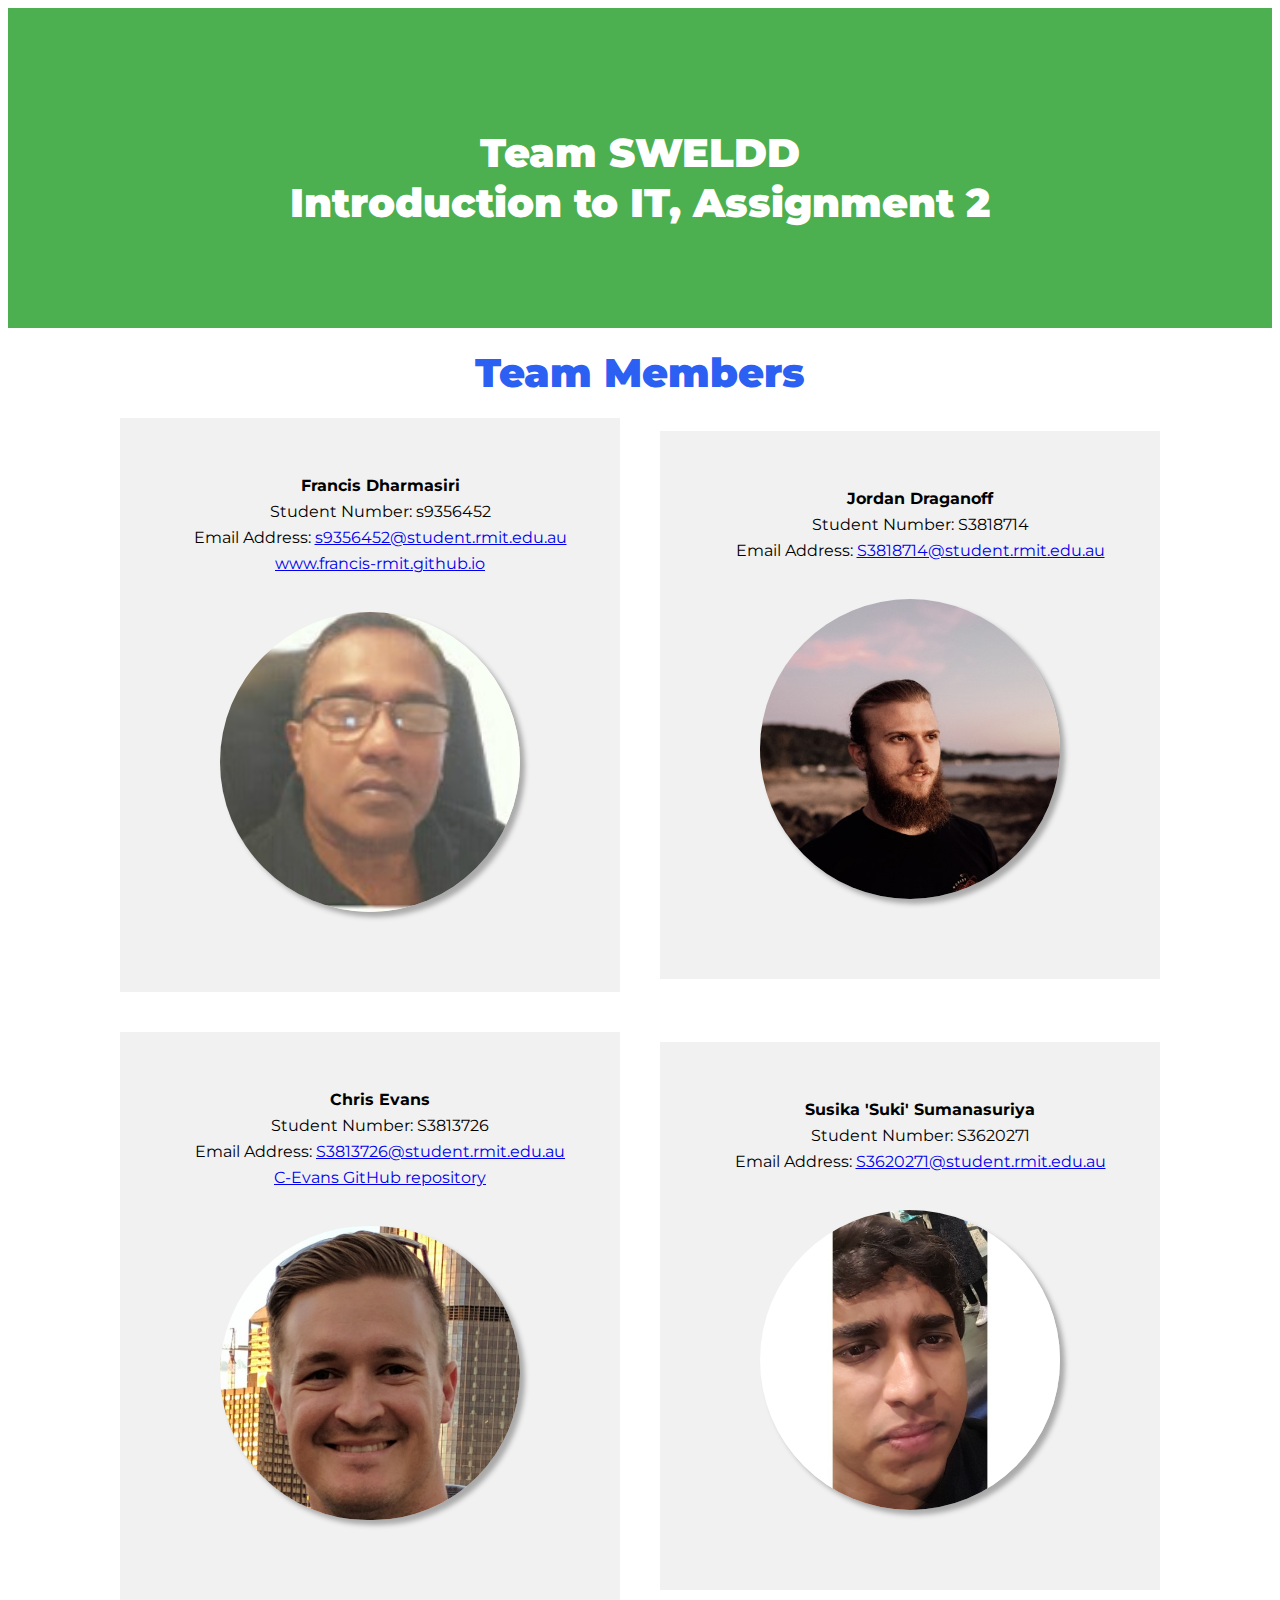
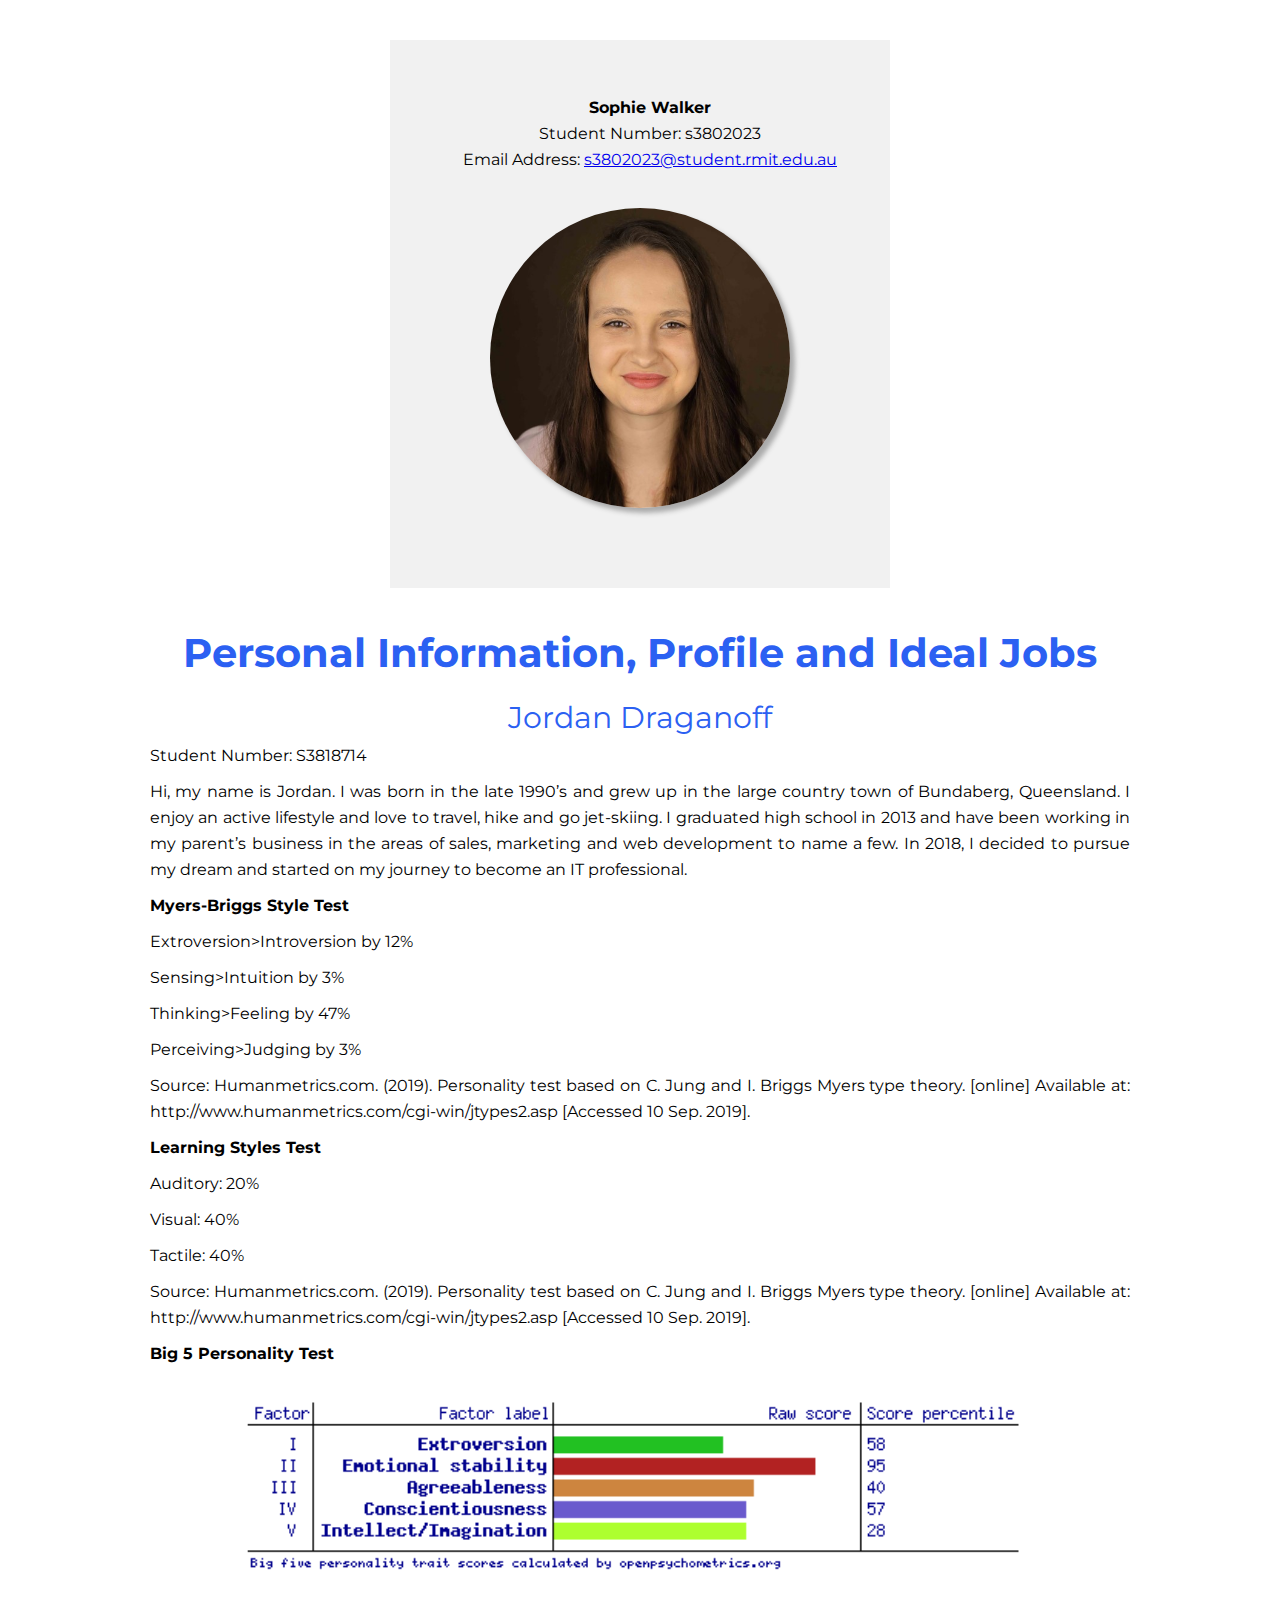
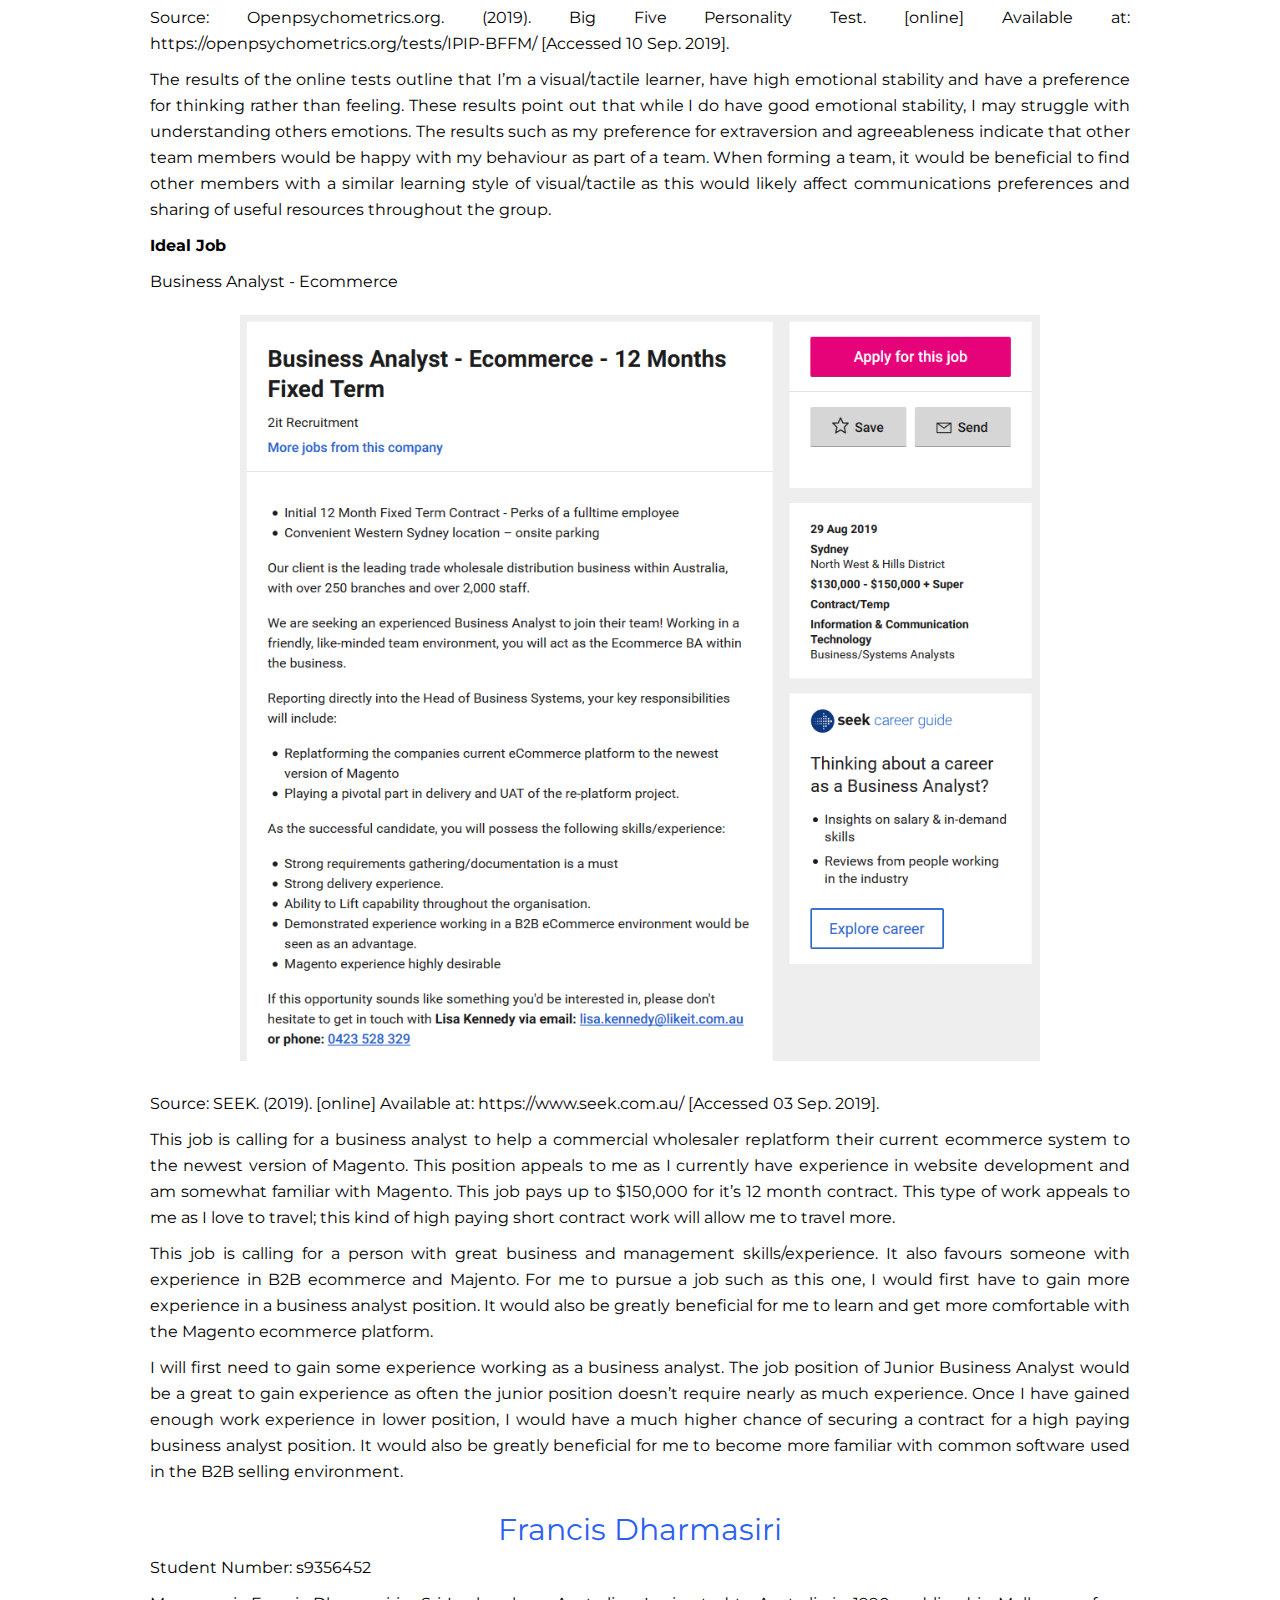
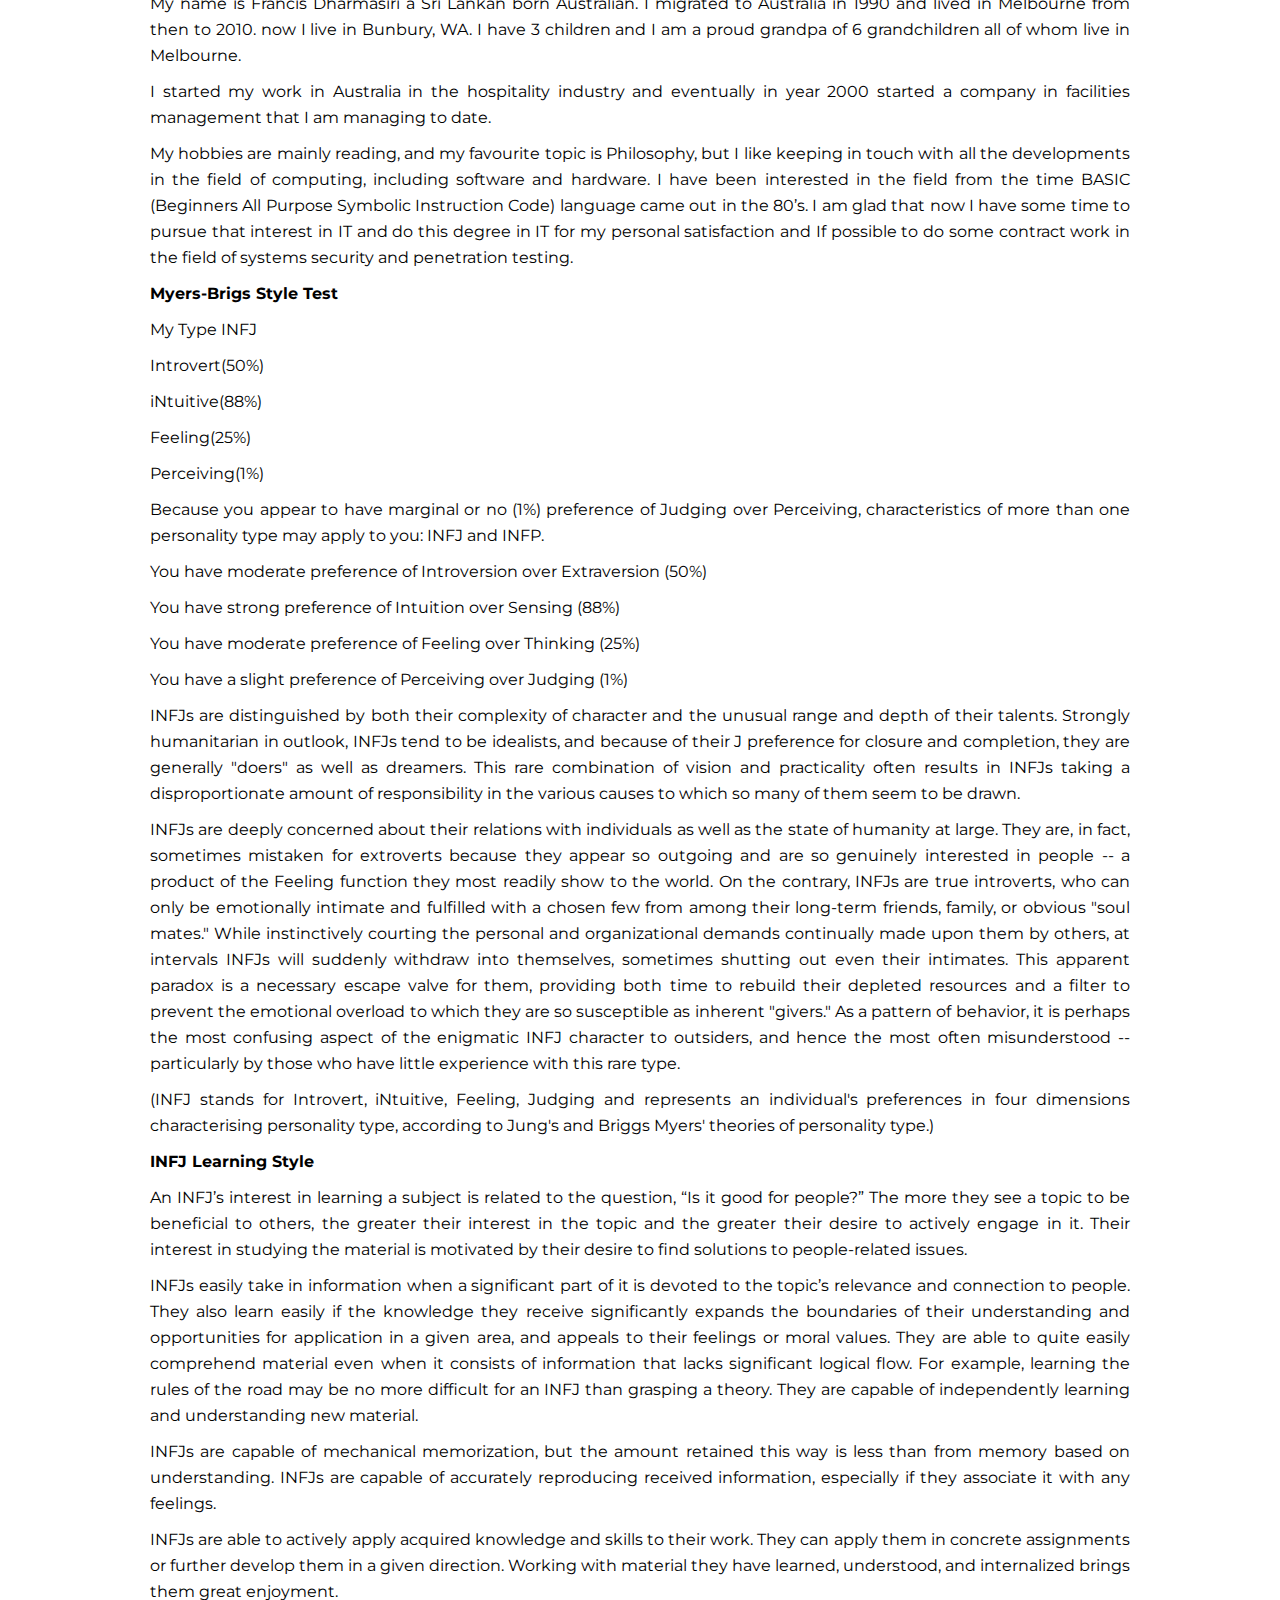
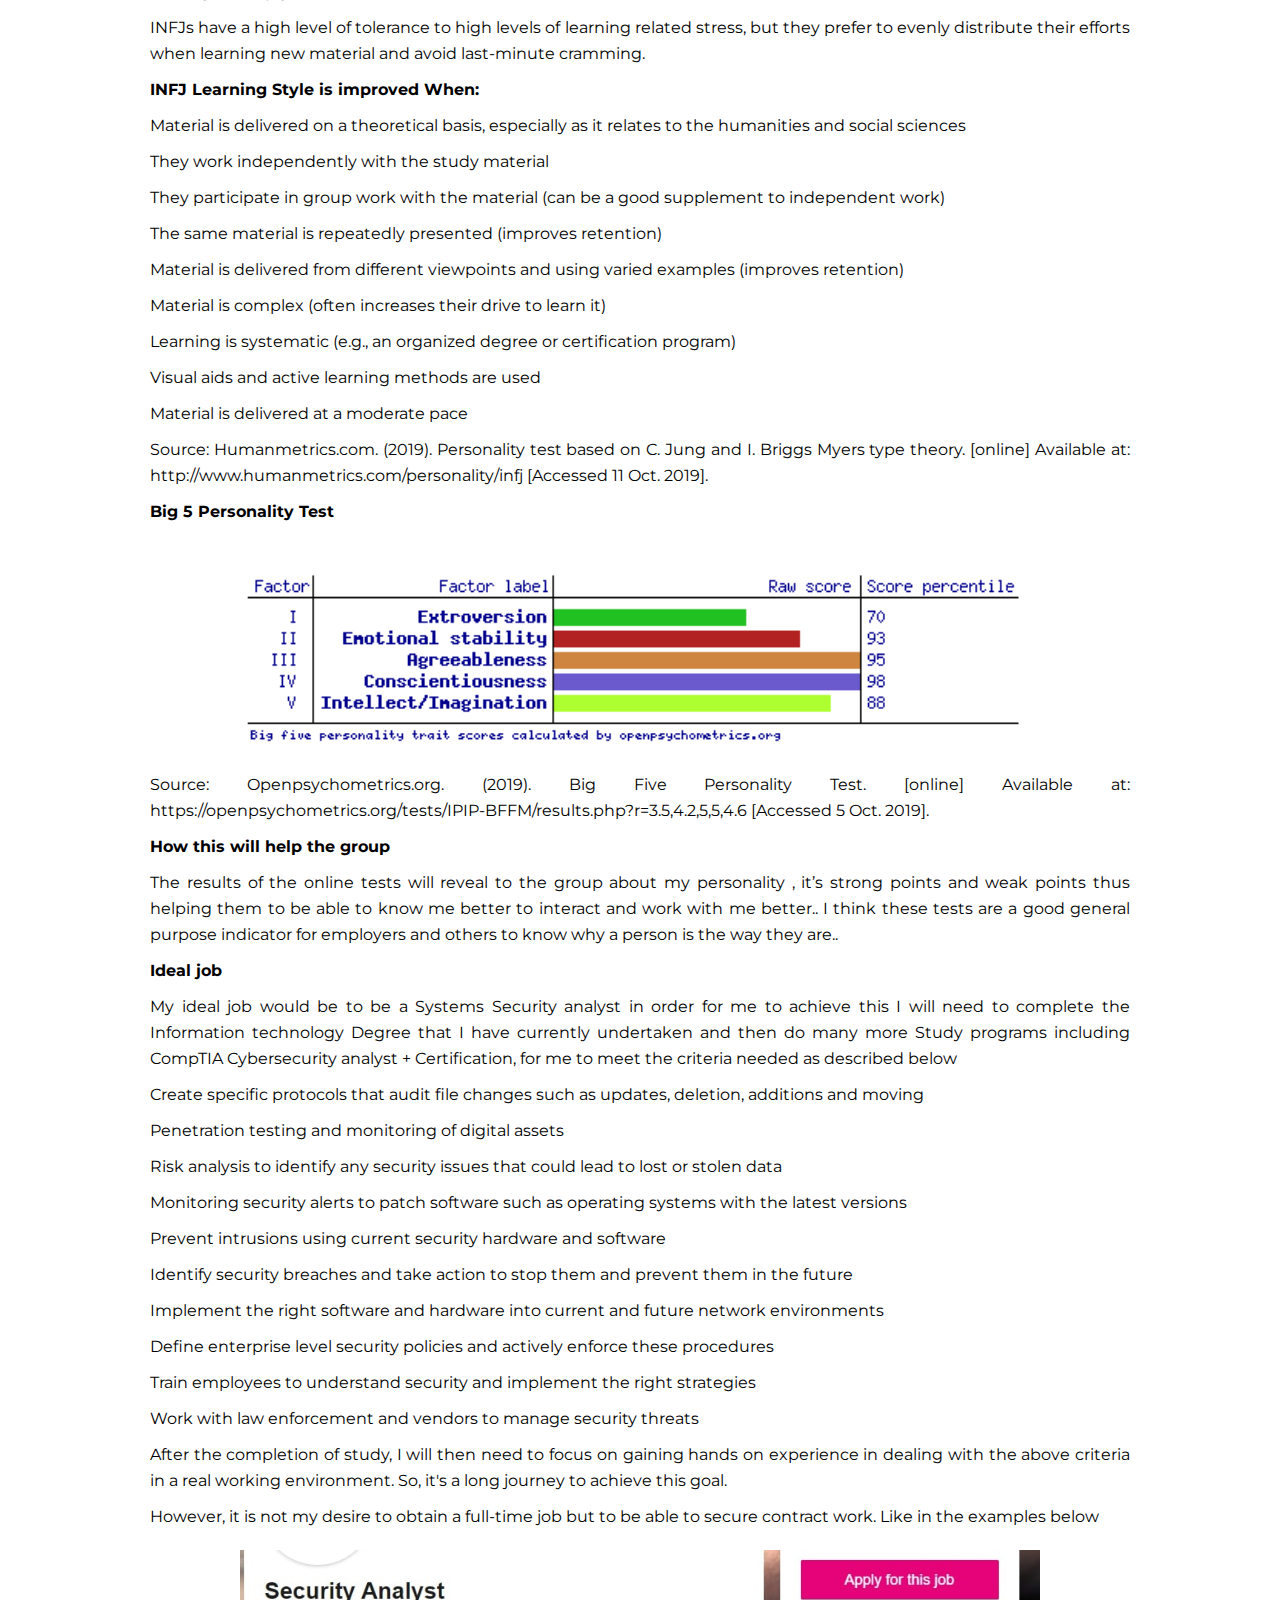
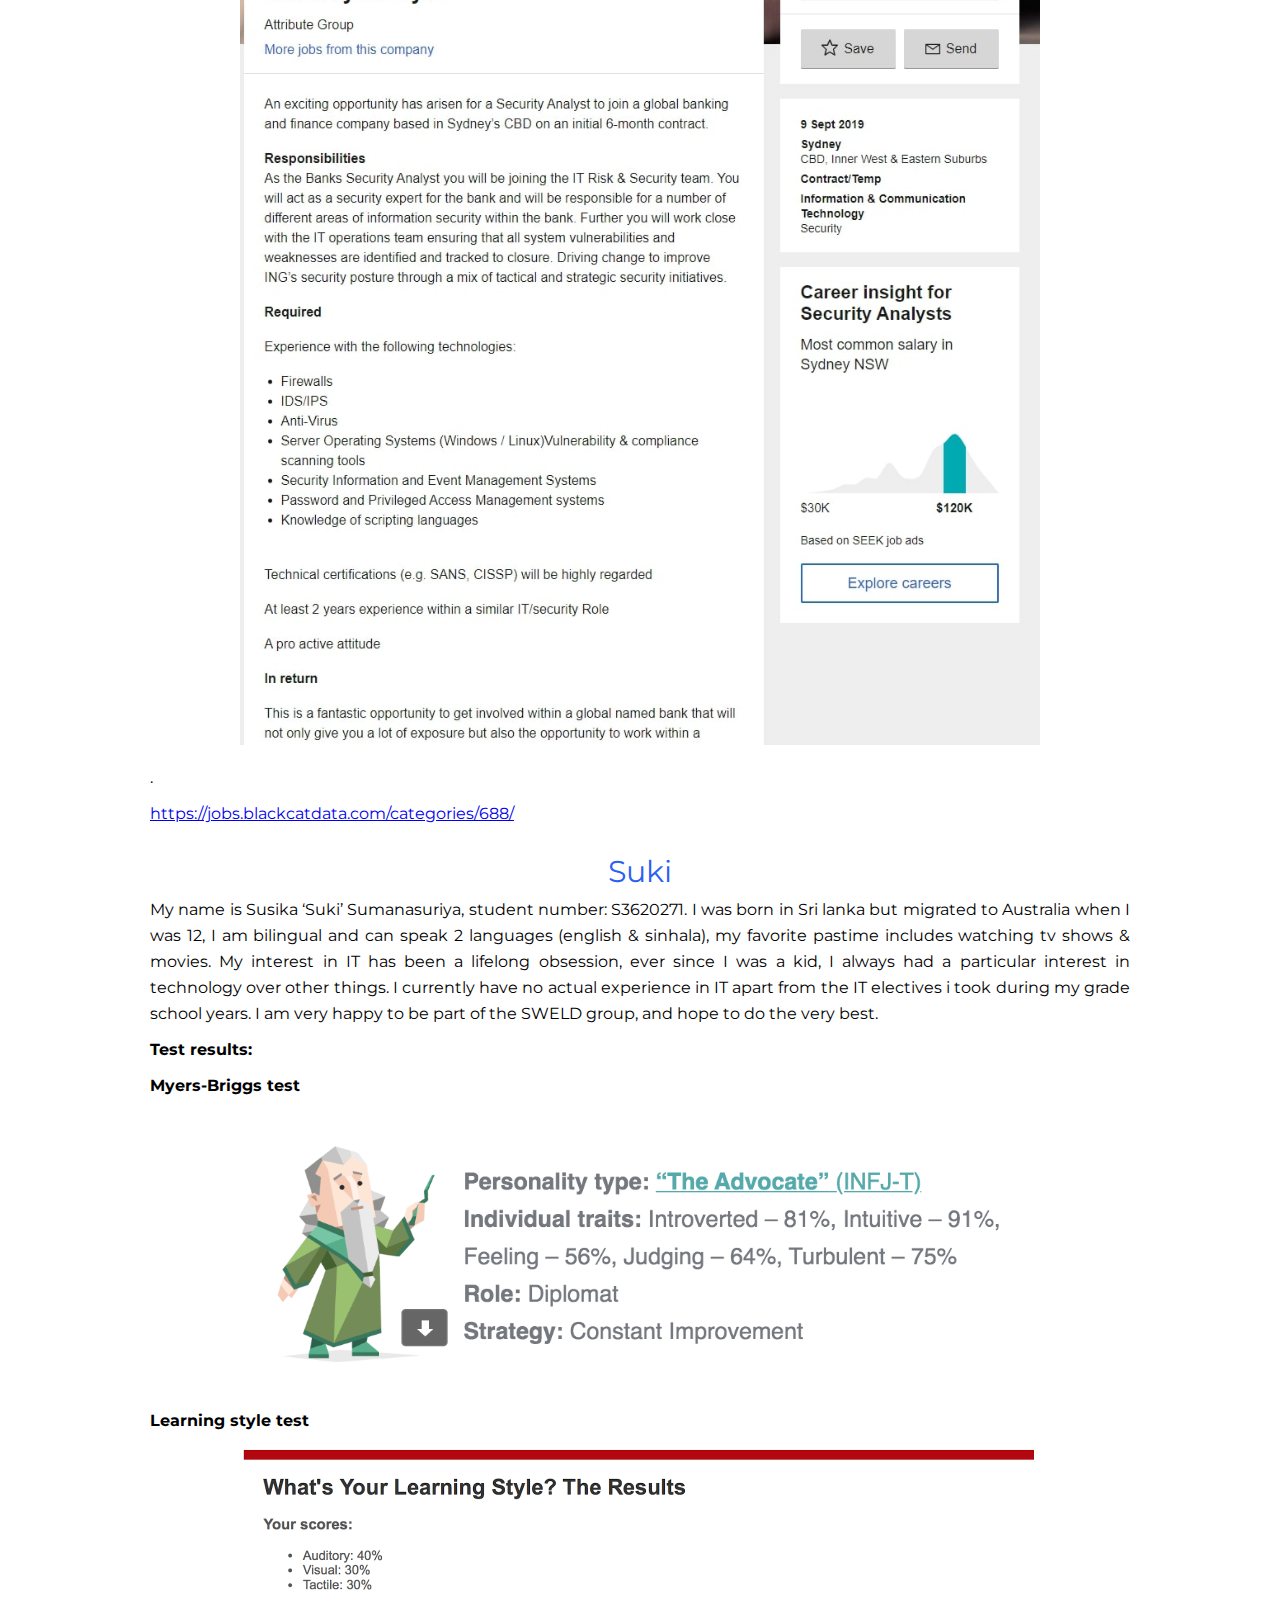
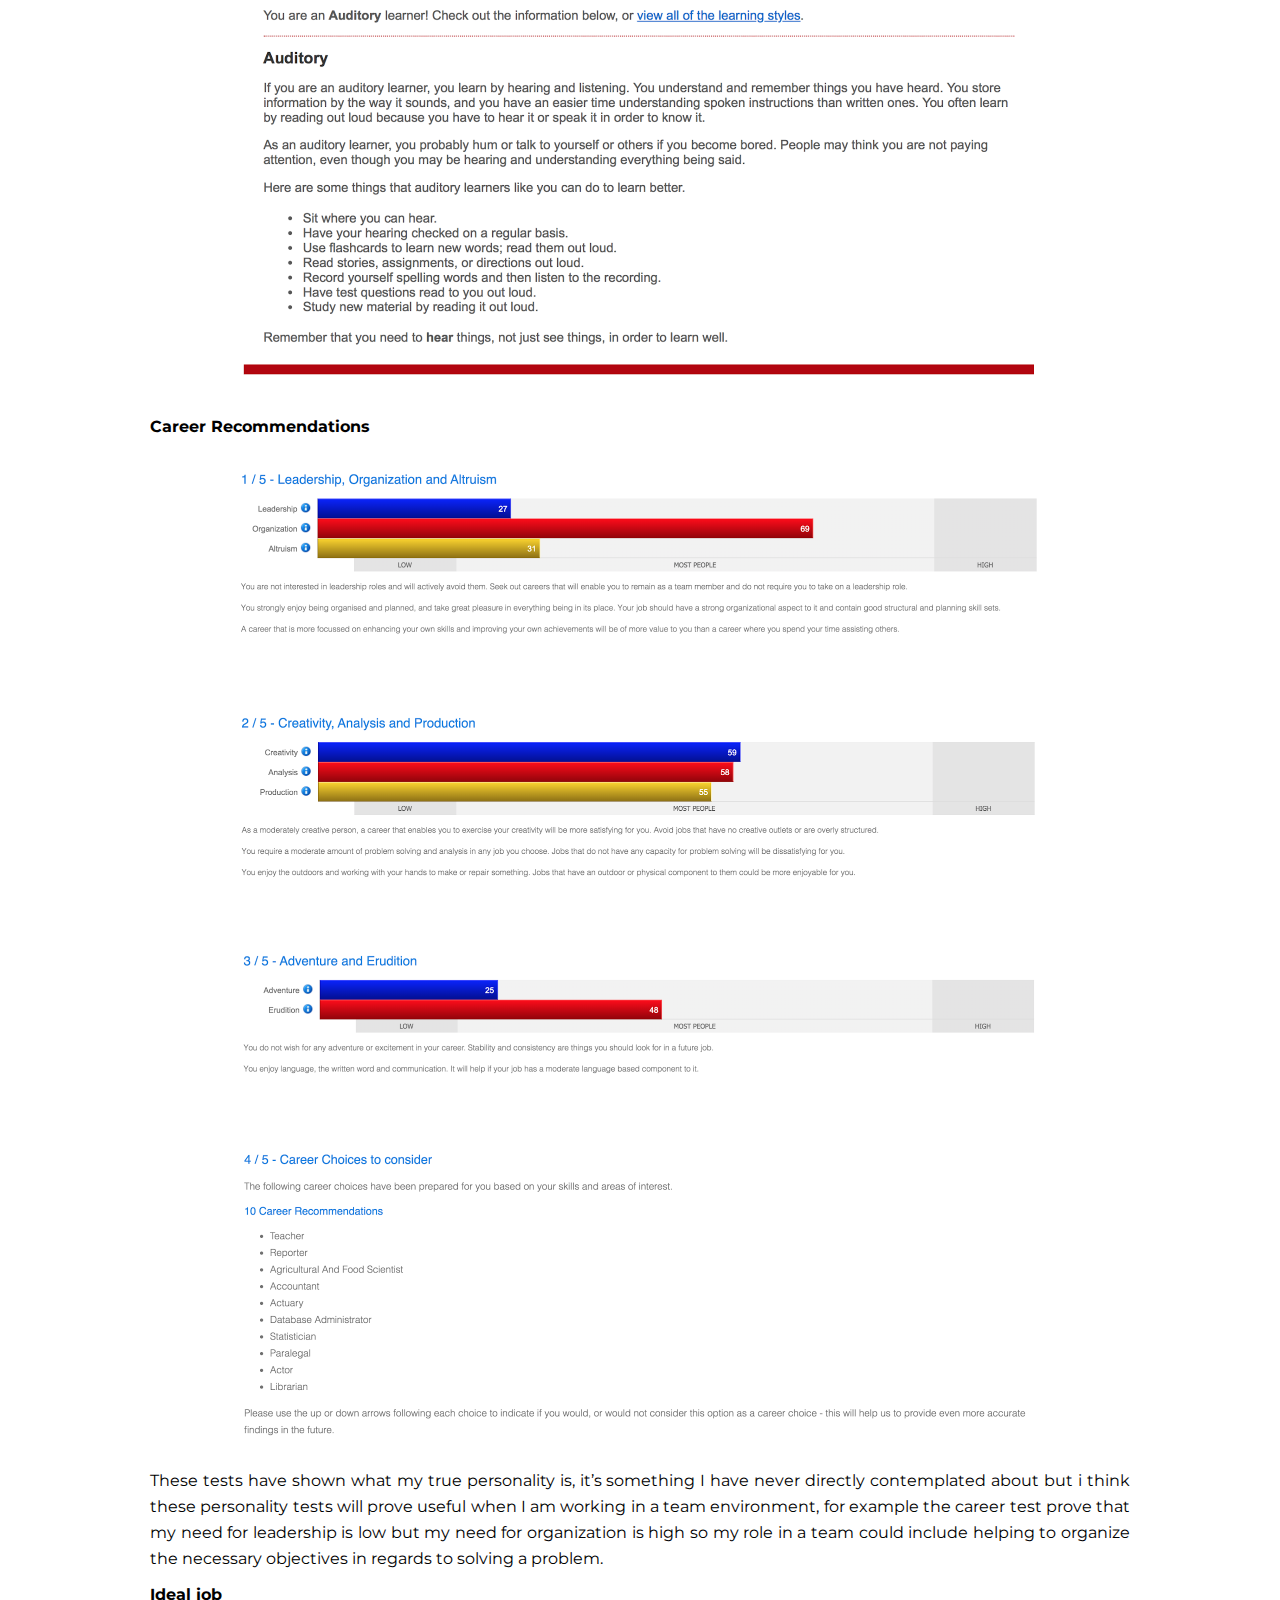
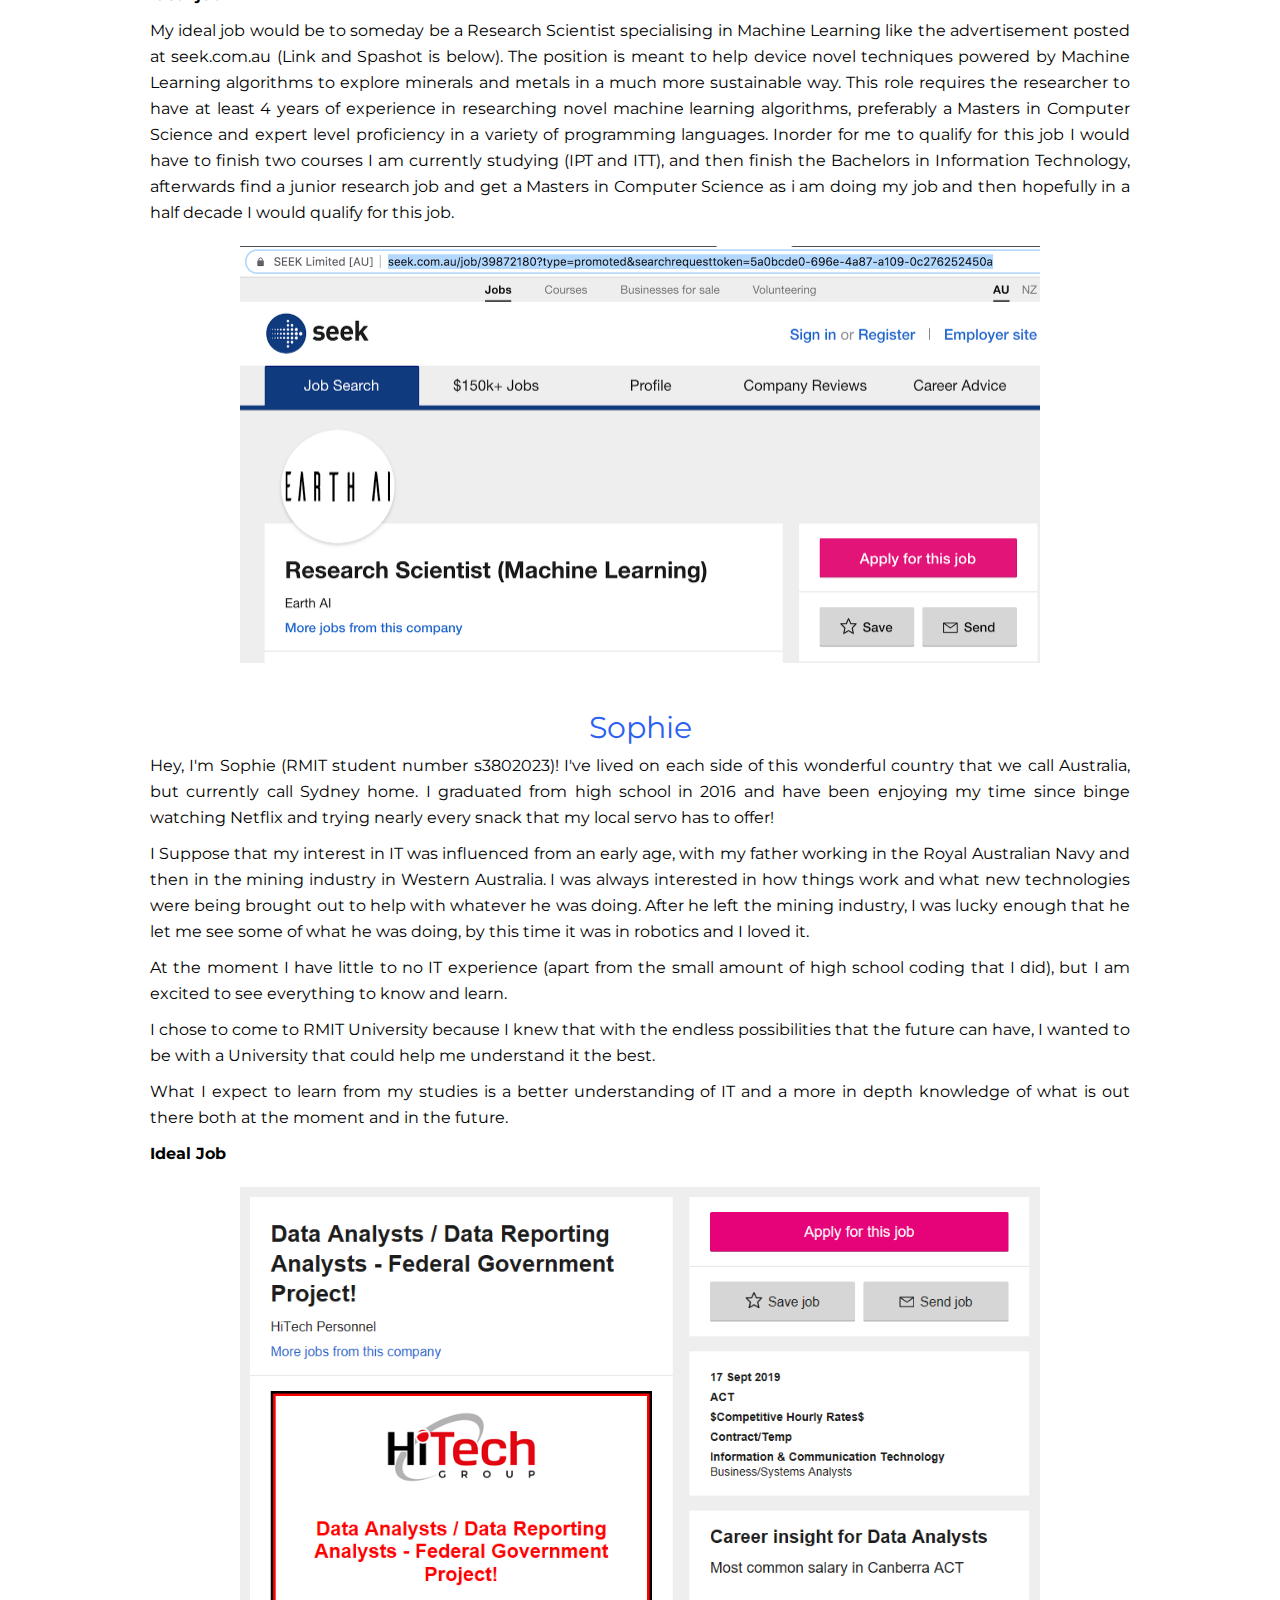
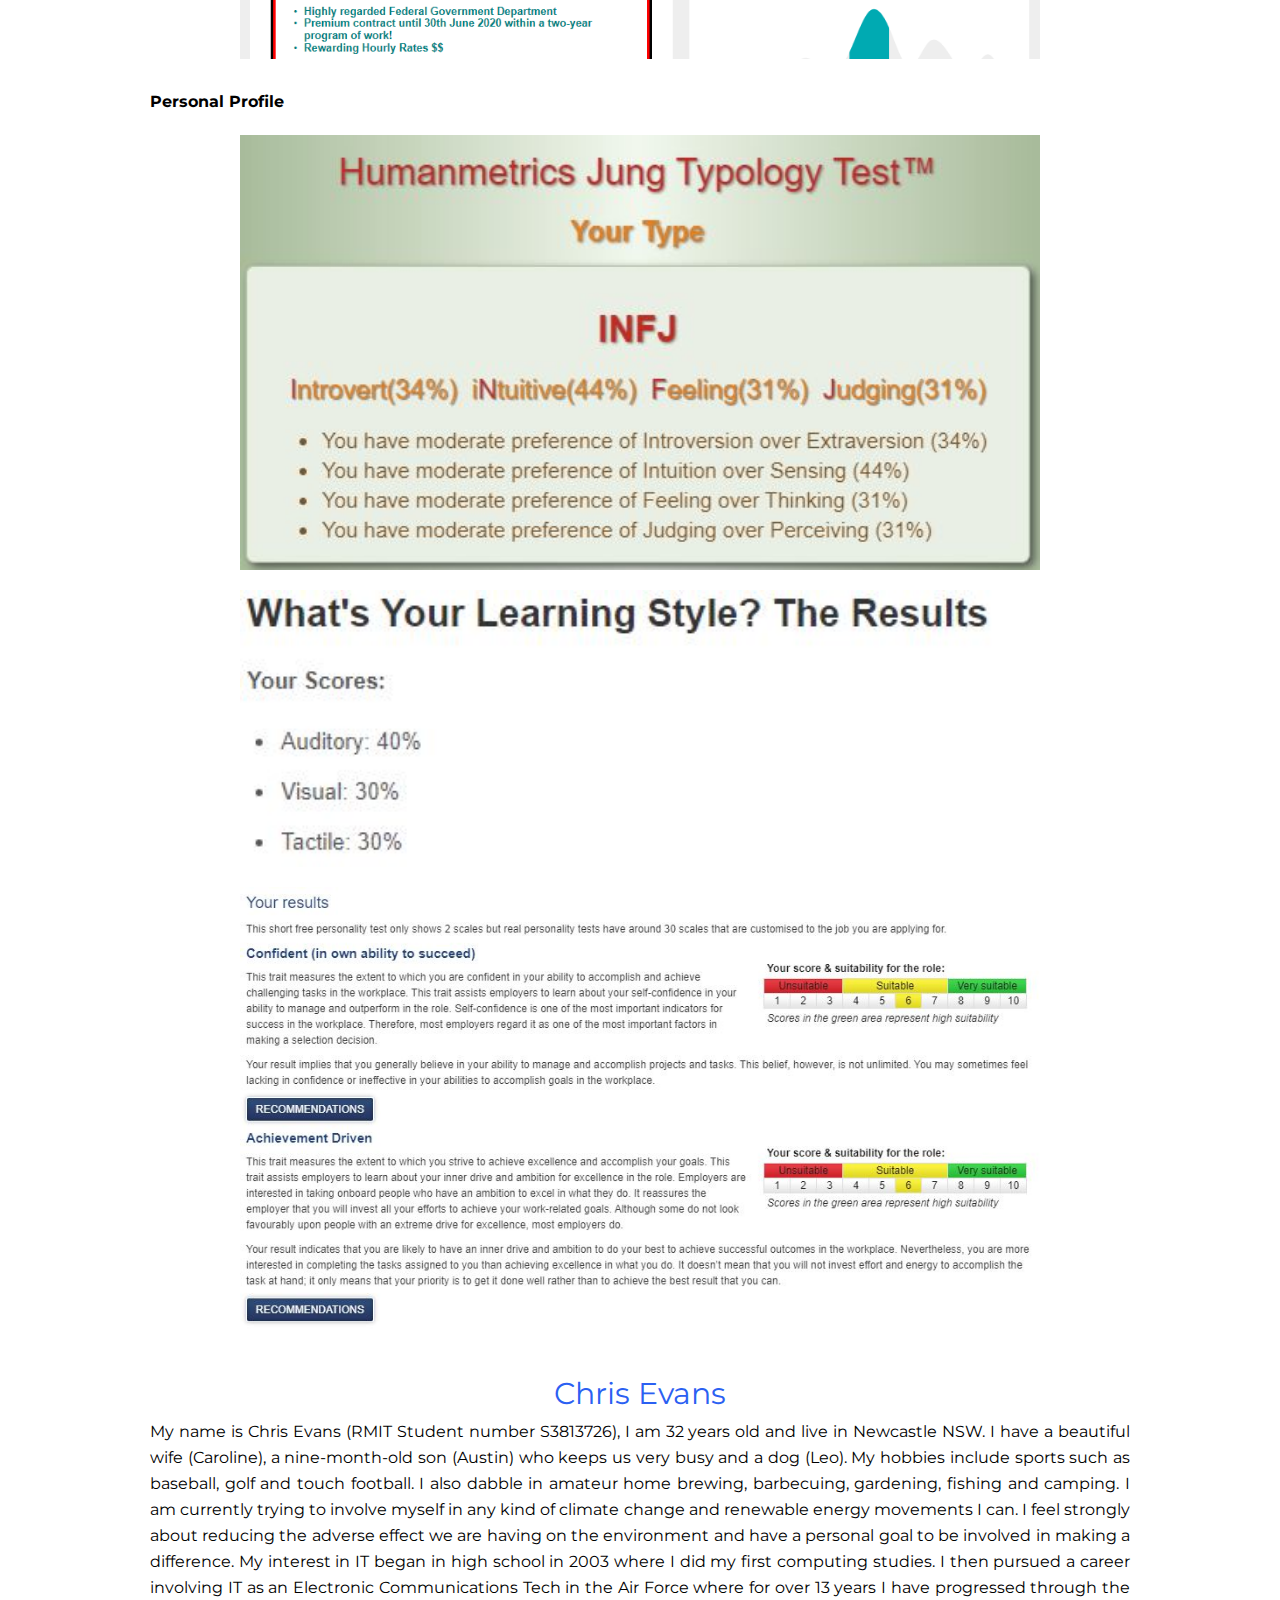
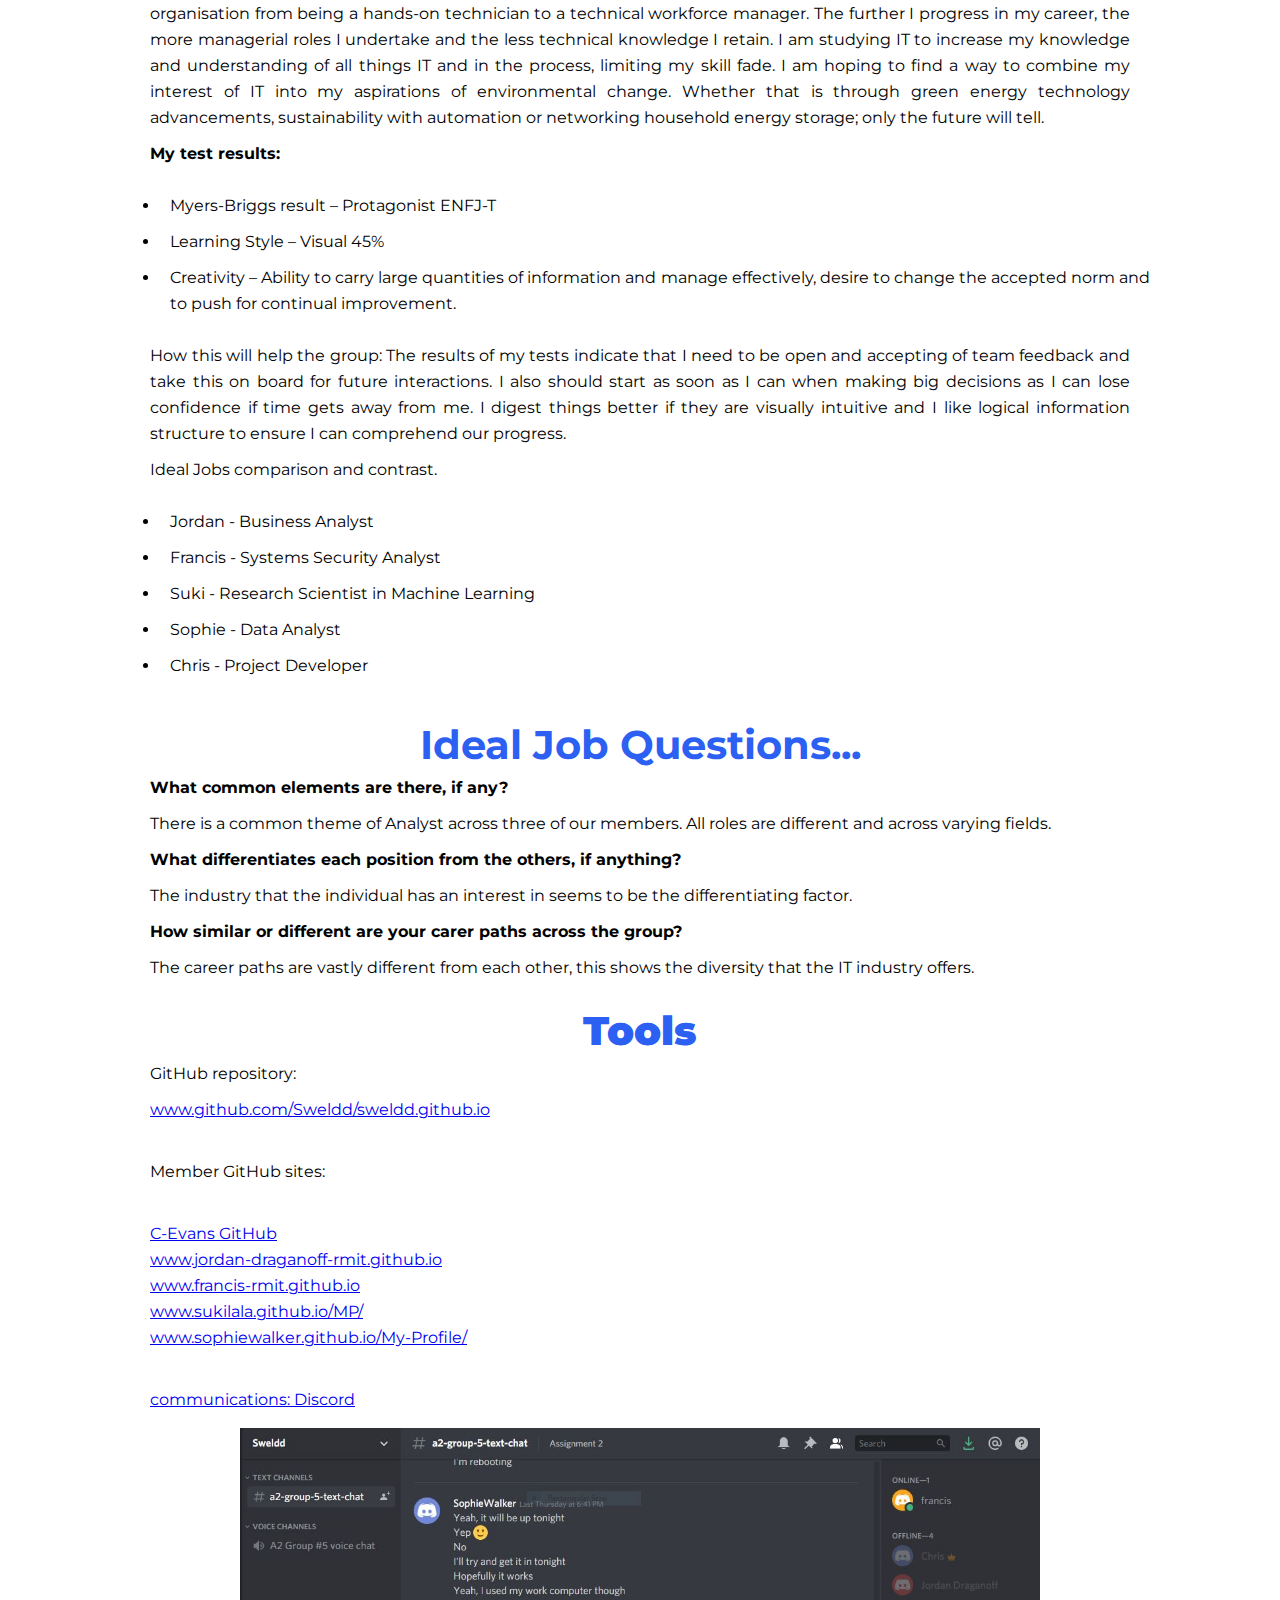
==== commit e062bd98: "edit" ====
--- a/index.html
+++ b/index.html
@@ -194,11 +194,18 @@
 <!--  Tools Section Which is Different on Website compared to Google Doc -->
 
 <h2>Tools</h2> <p> GitHub repository:<p> <a
-href="https://github.com/">www.github.com/Sweldd/sweldd.github.io</a></em><br>
+href="https://github.com/">www.github.com/Sweldd/sweldd.github.io</a></em><br><br>
+
+<p> Member GitHub sites:<p><br>
+<a href=" https://noblejester16.github.io/C-Evans-Repository/">C-Evans GitHub<br>
+<a href=" https://jordan-draganoff-rmit.github.io/">www.jordan-draganoff-rmit.github.io</a><br>
+<a href=" https://francis-rmit.github.io/">www.francis-rmit.github.io</a><br>
+<a href=" https://sukilala.github.io/MP/">www.sukilala.github.io/MP/</a><br>
+<a href=" https://sophiewalker.github.io/My-Profile/">www.sophiewalker.github.io/My-Profile/<br><br>
 <p>communications: Discord</p> <img class="page-image"
 src="images/Discord-Sweldd.JPG"> <p>Group report :<p> <p>Canvas / GoogleDocs.PDF
 - Sweldd Report<p> <iframe
-src="https://nbviewer.jupyter.org/github/Sweldd/sweldd.github.io/blob/master/Articles/A2%20Group%20%235%20-%20SWELDD%20-%20Report.pdf"width="1000"
+src="https://nbviewer.jupyter.org/github/Sweldd/sweldd.github.io/blob/master/Articles/A2%20Group%20%235%20-%20SWELDD%20-%20Report%20.pdf"width="1000"
 height="1000"> </iframe><br></br> <p>Canvas / GoogleDocs.PDF - Sweldd charter<p>
 <iframe
 src="https://nbviewer.jupyter.org/github/Sweldd/sweldd.github.io/blob/master/Articles/SWELDD%20Group%20Charter.pdf"width="1000"
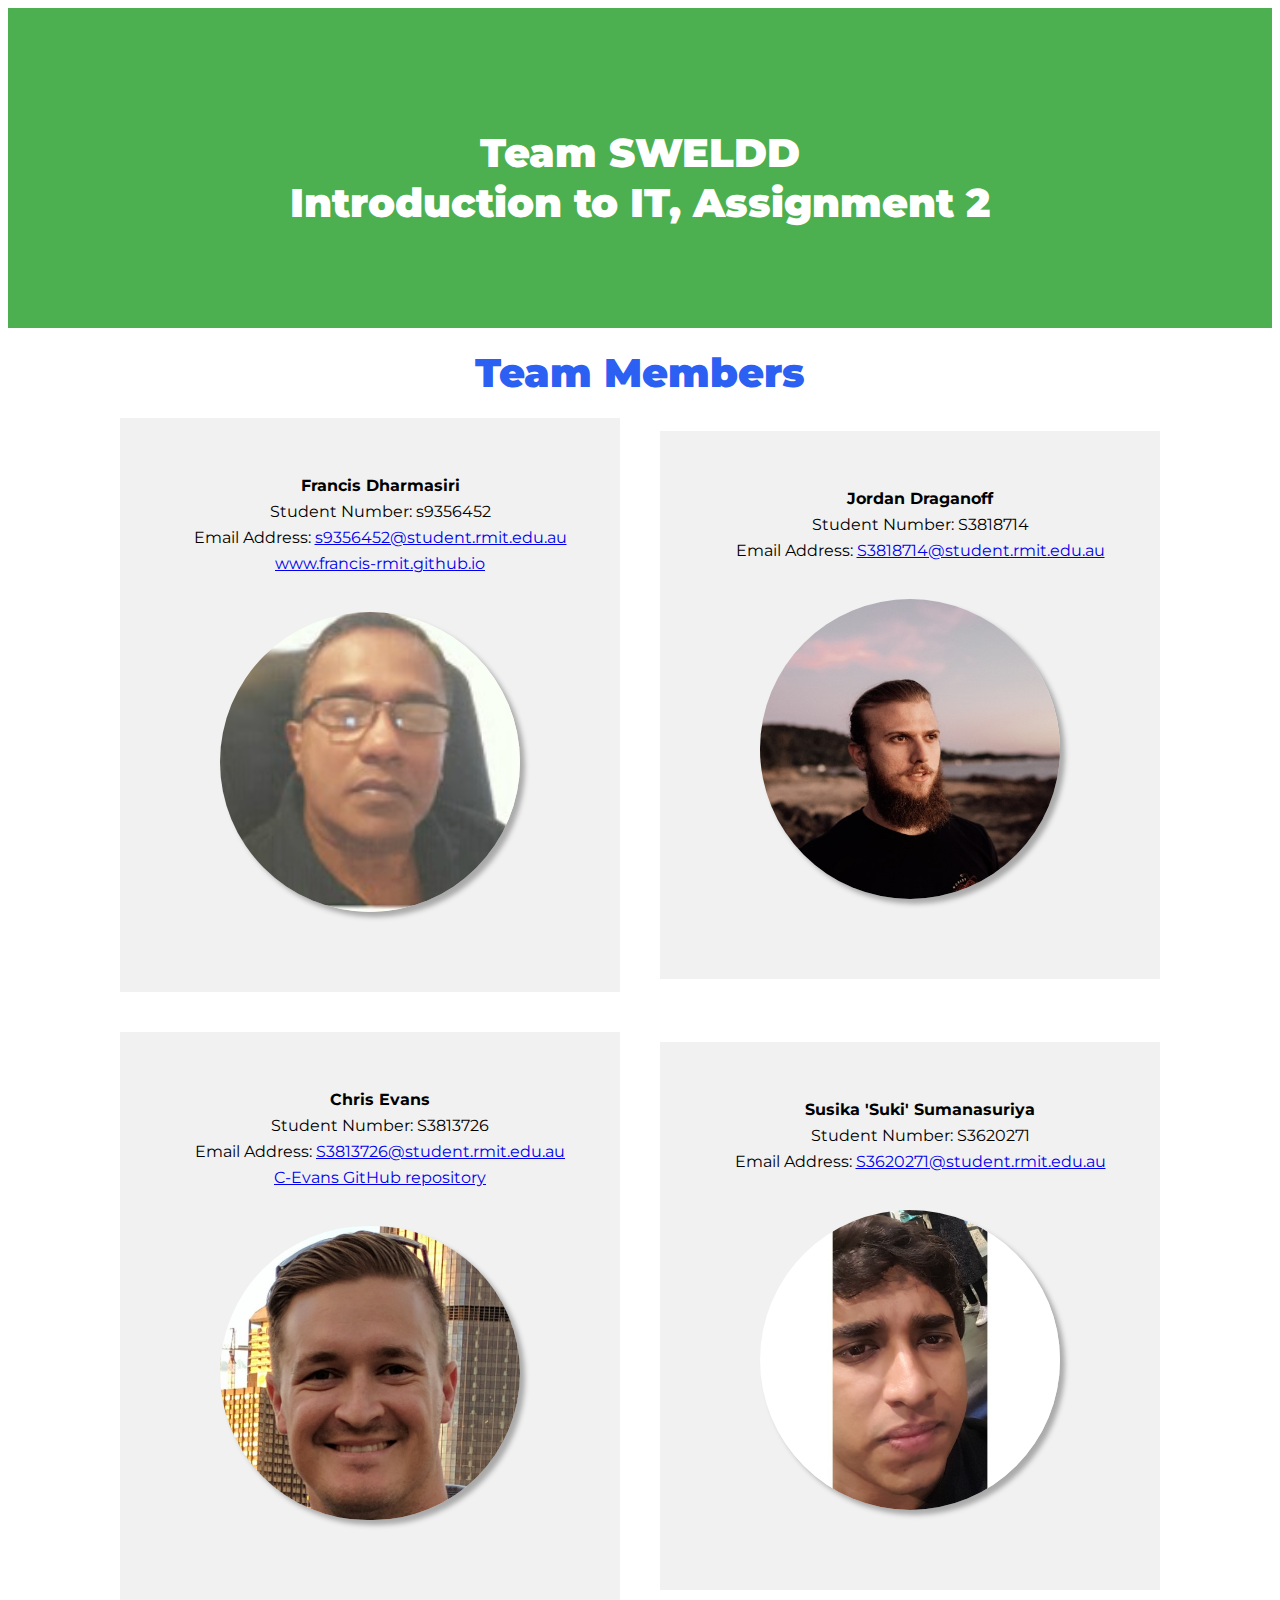
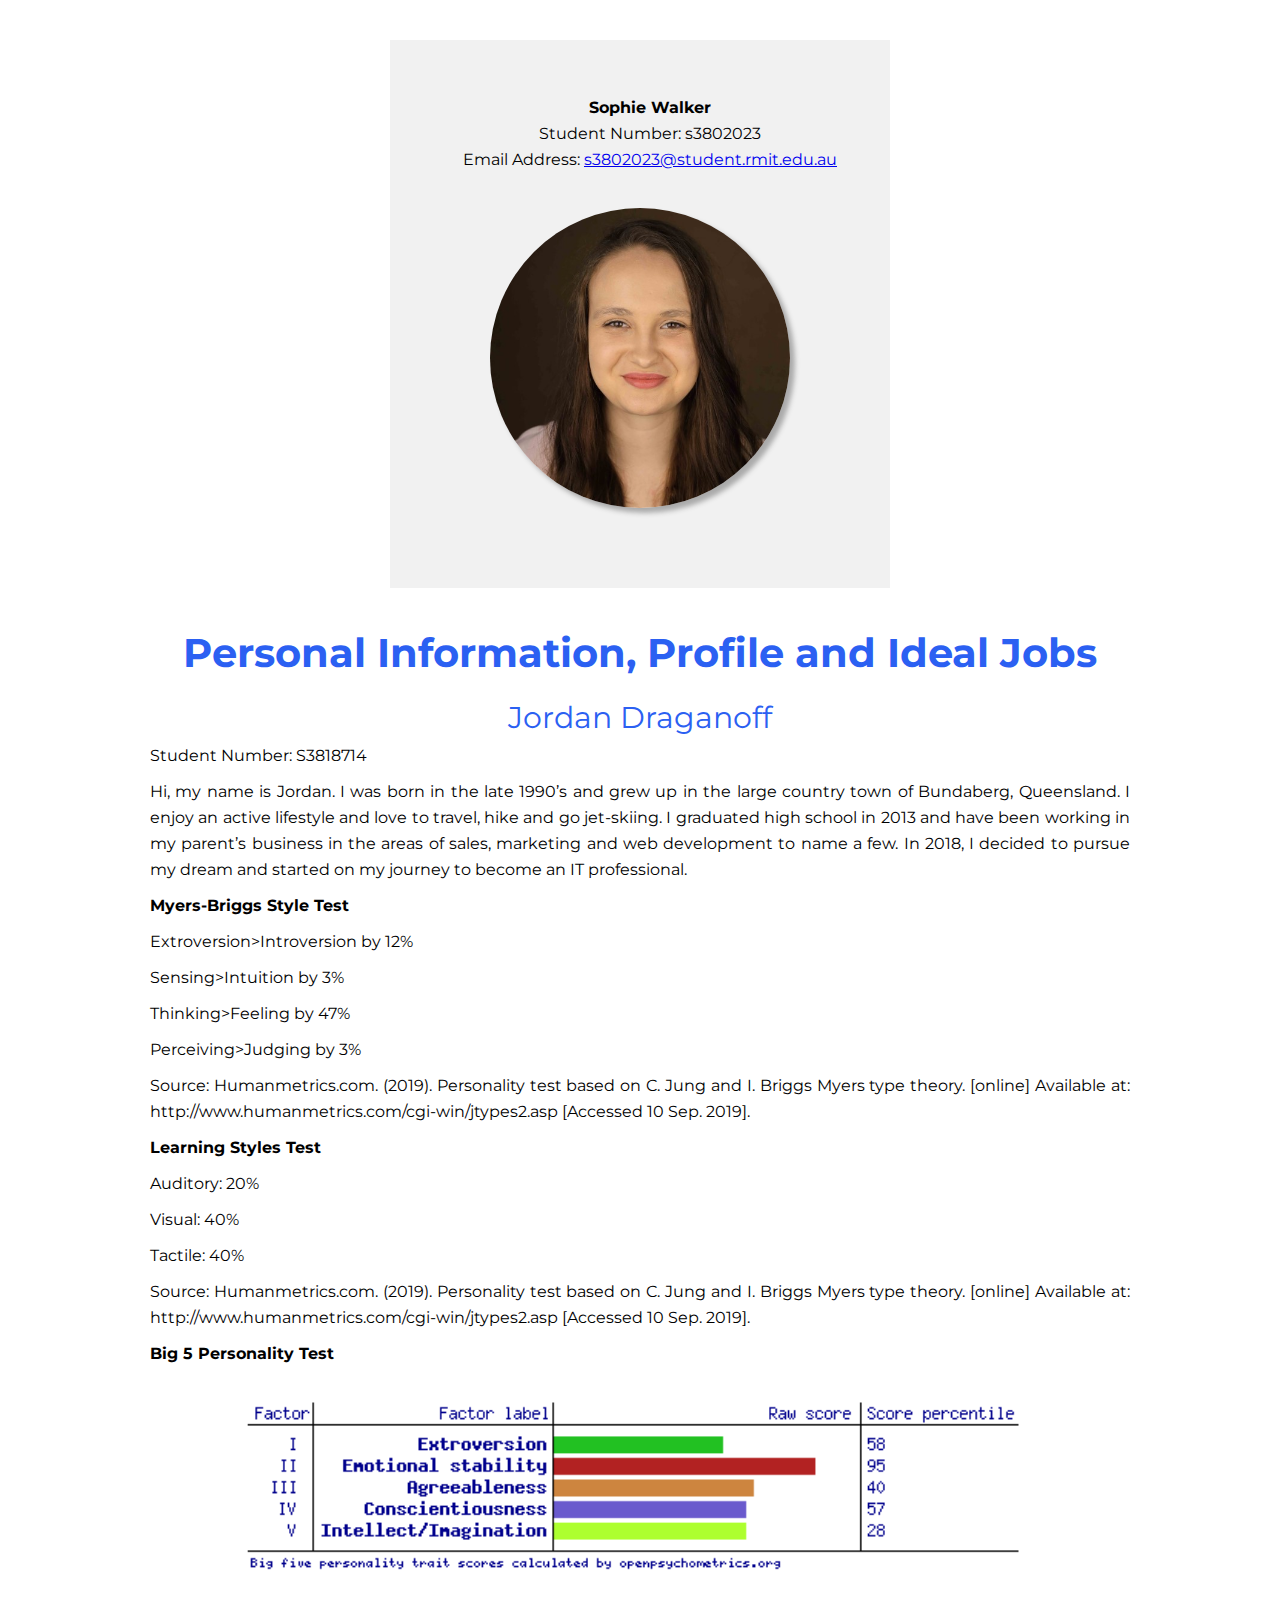
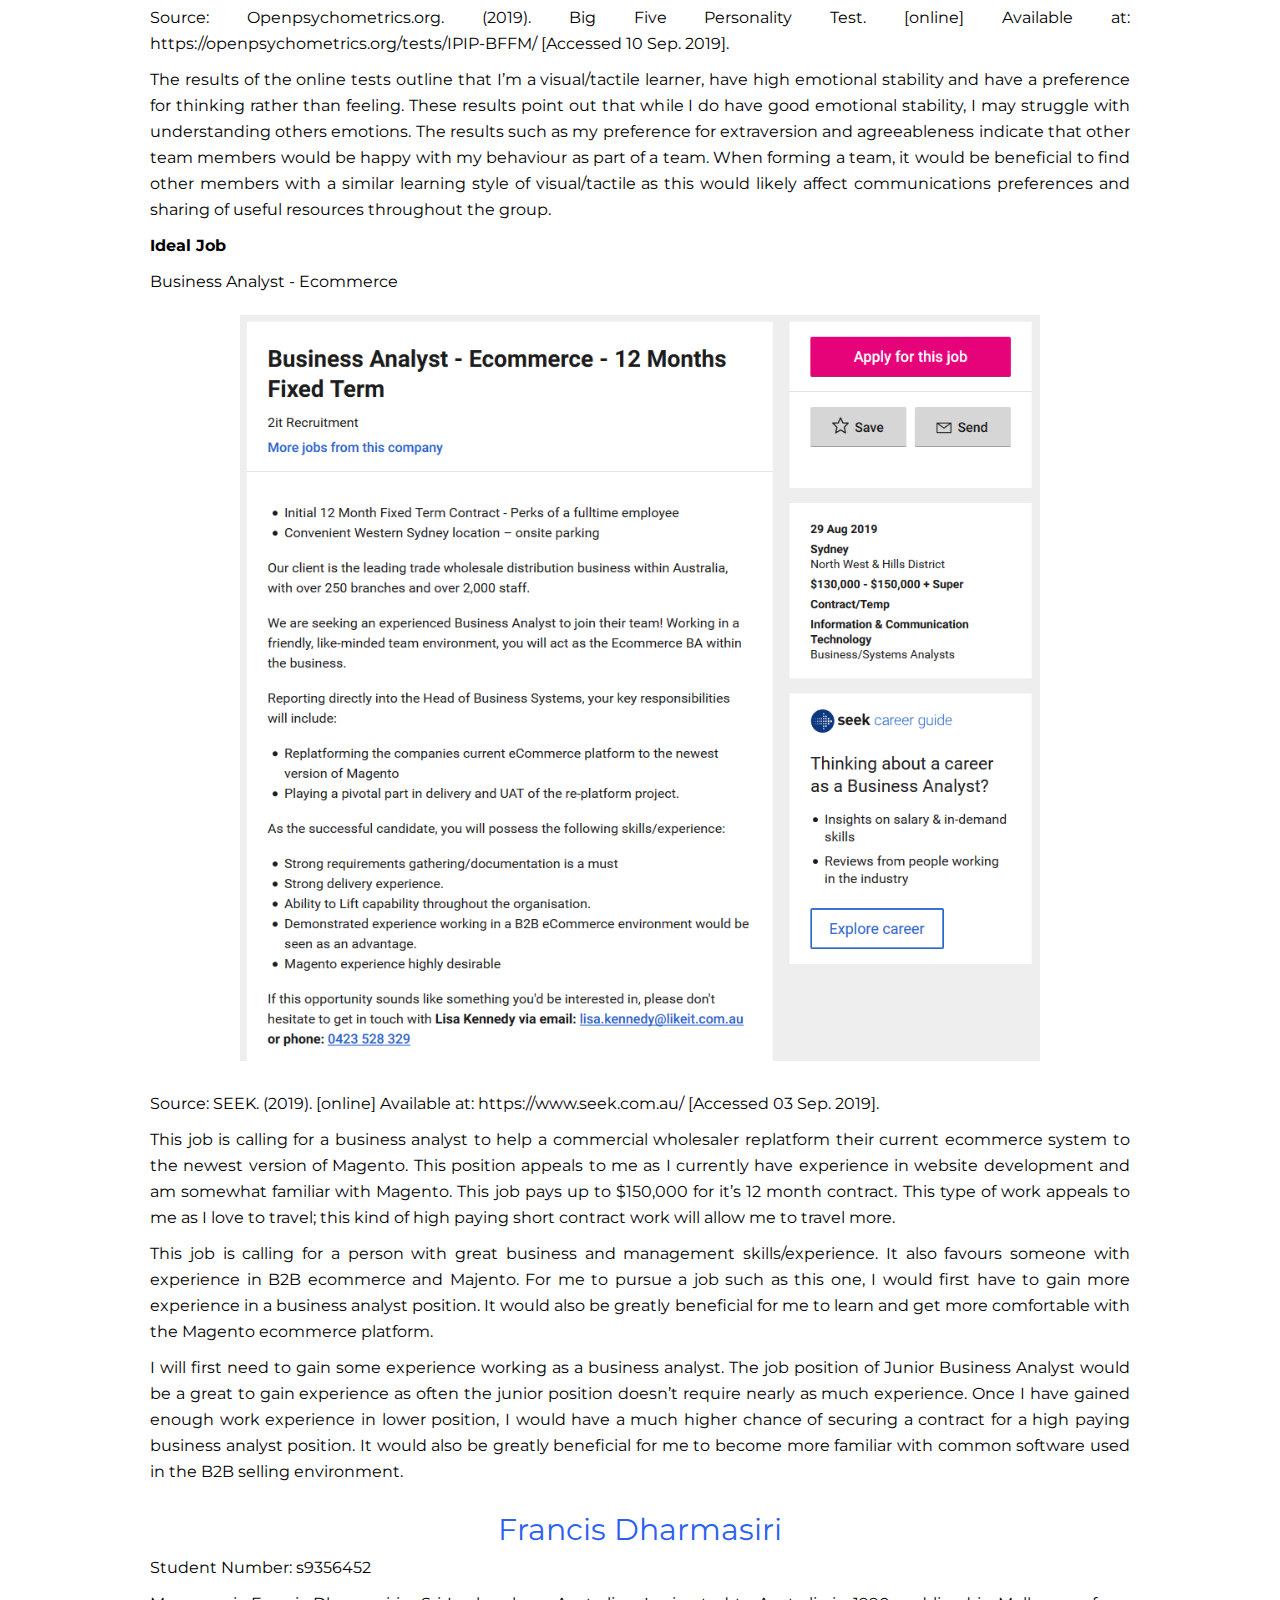
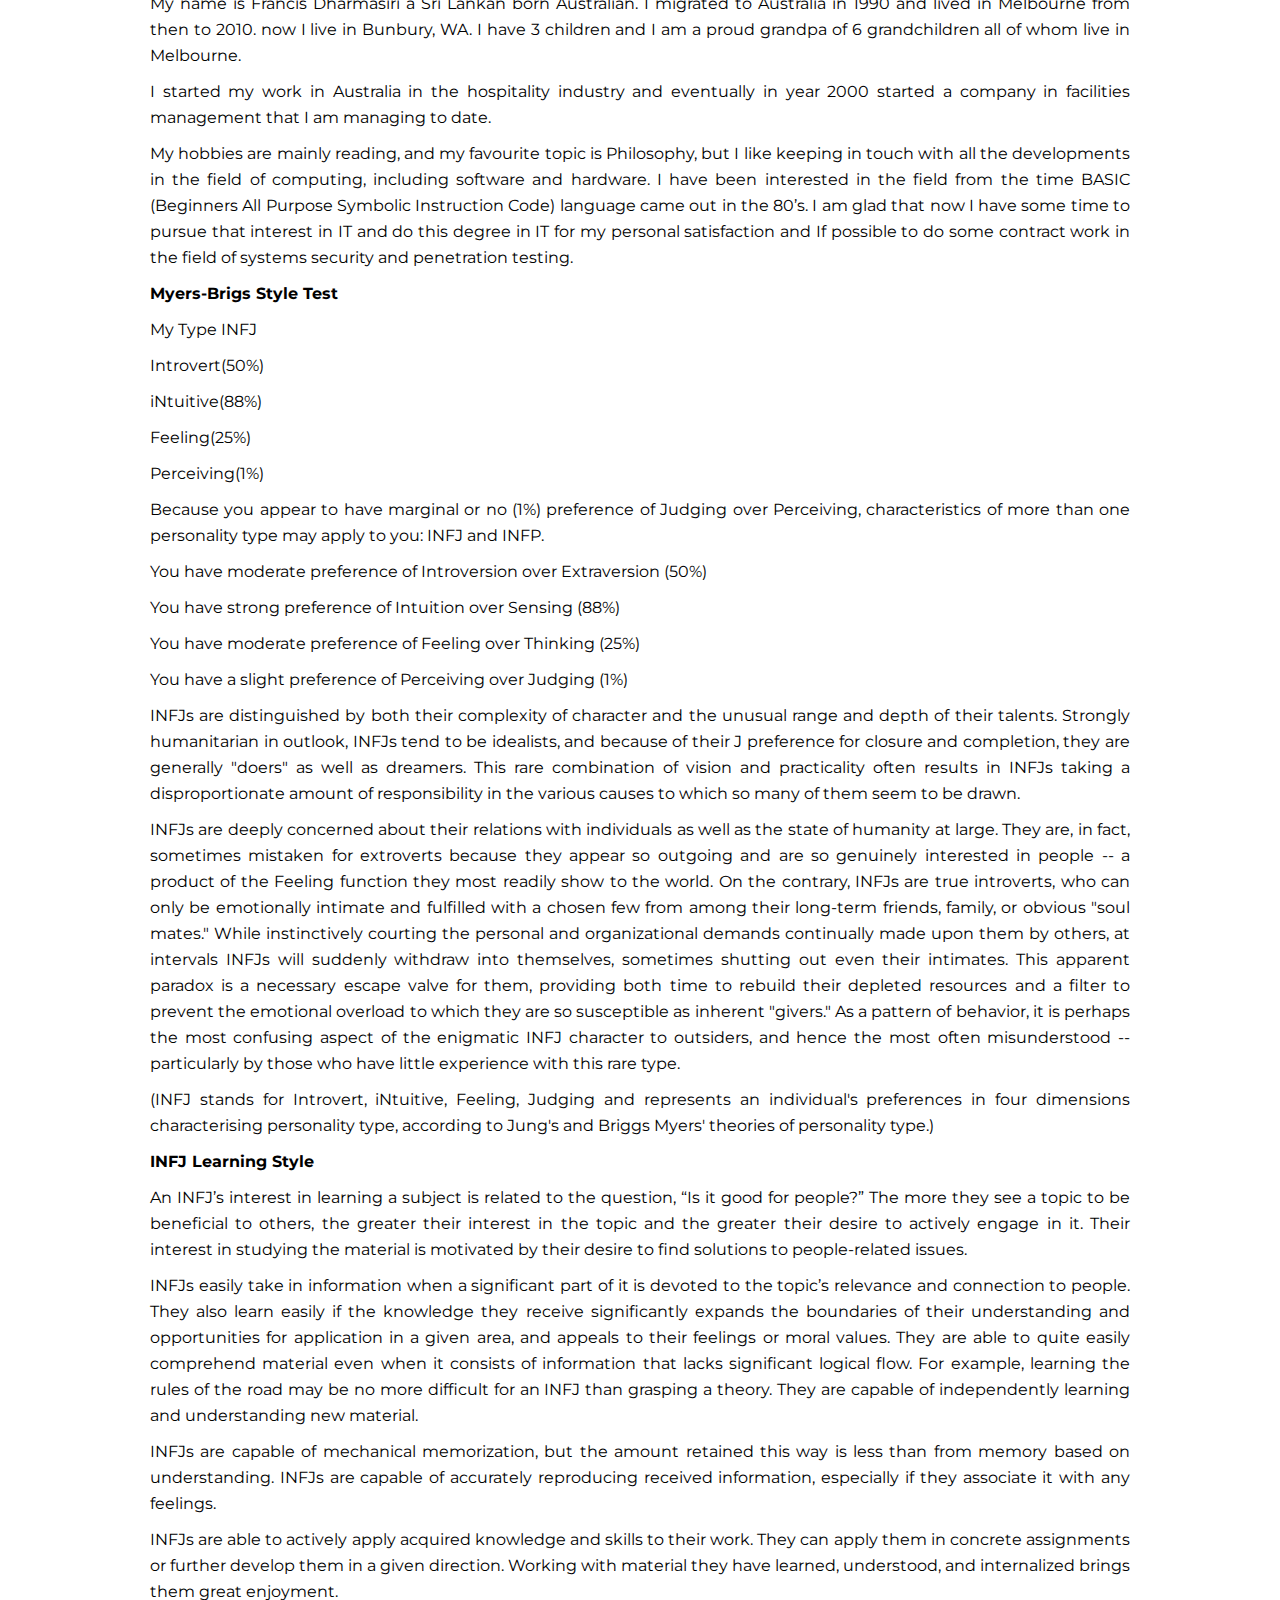
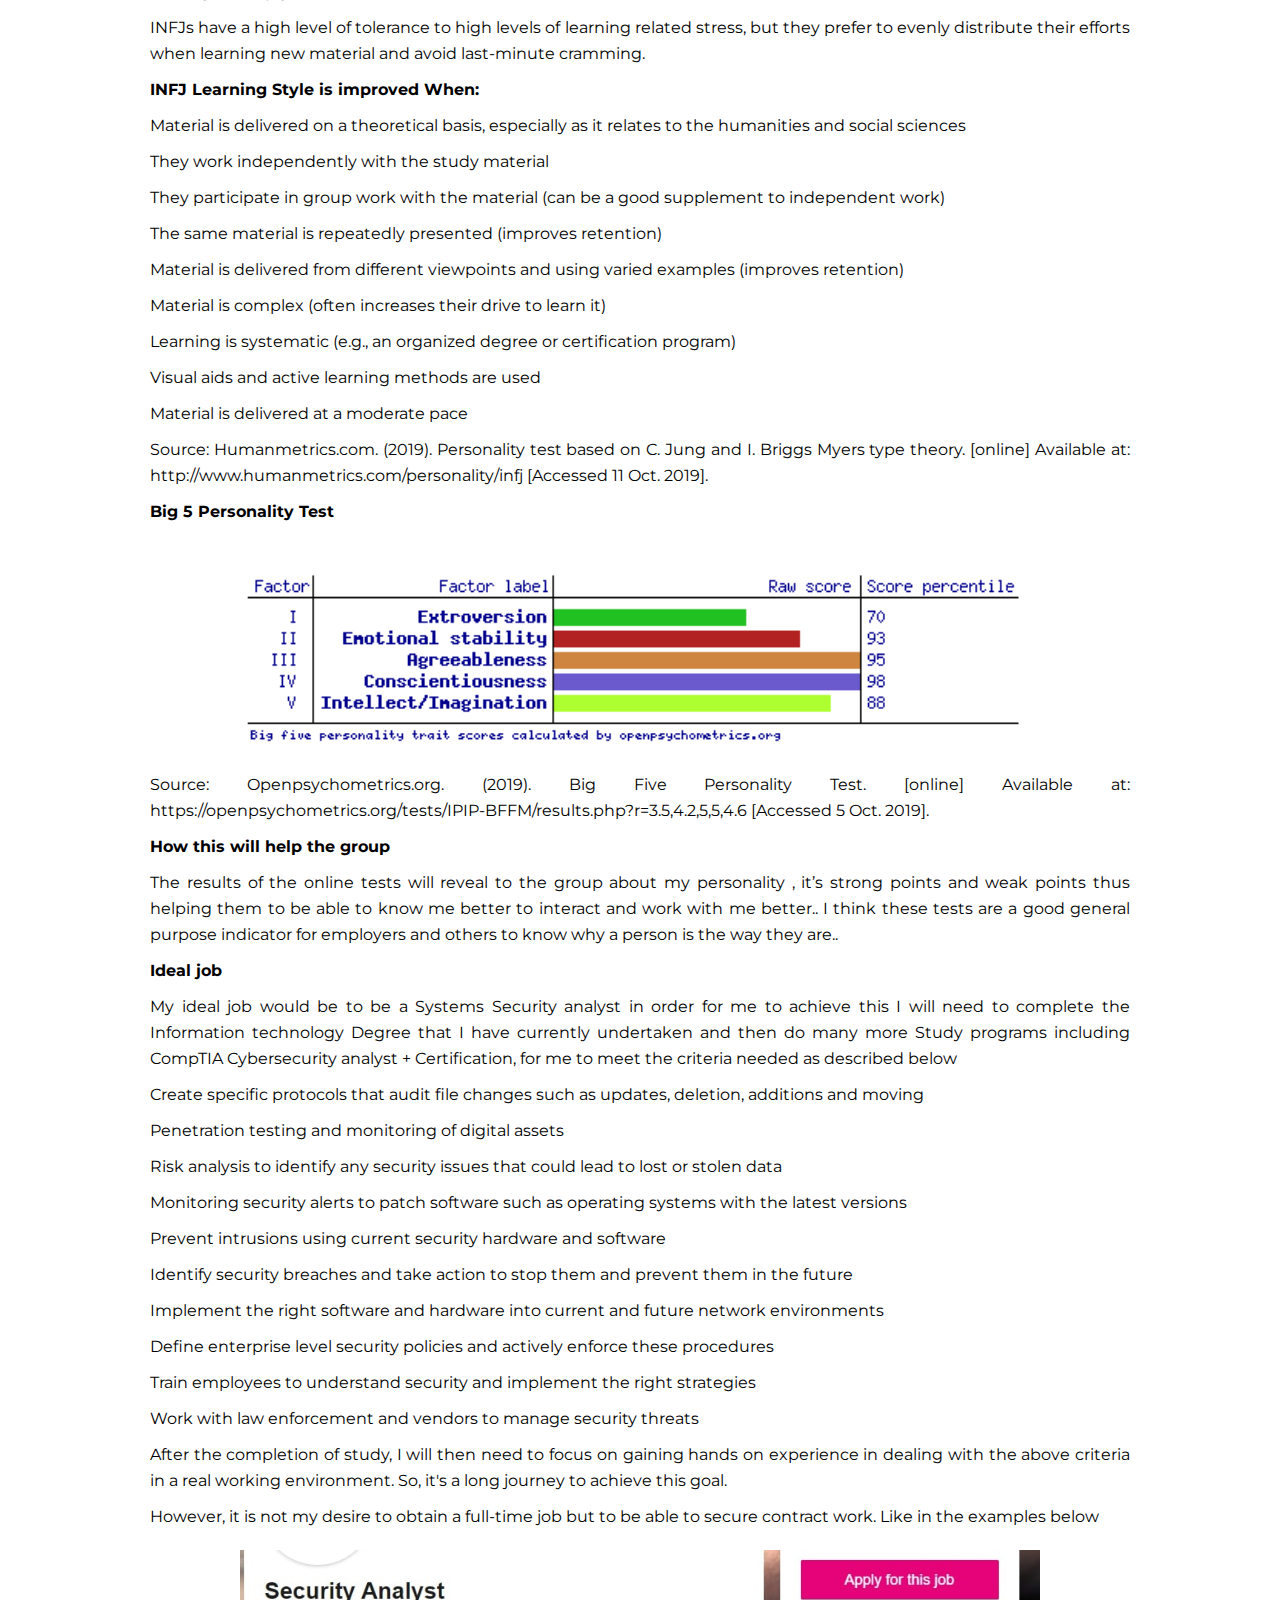
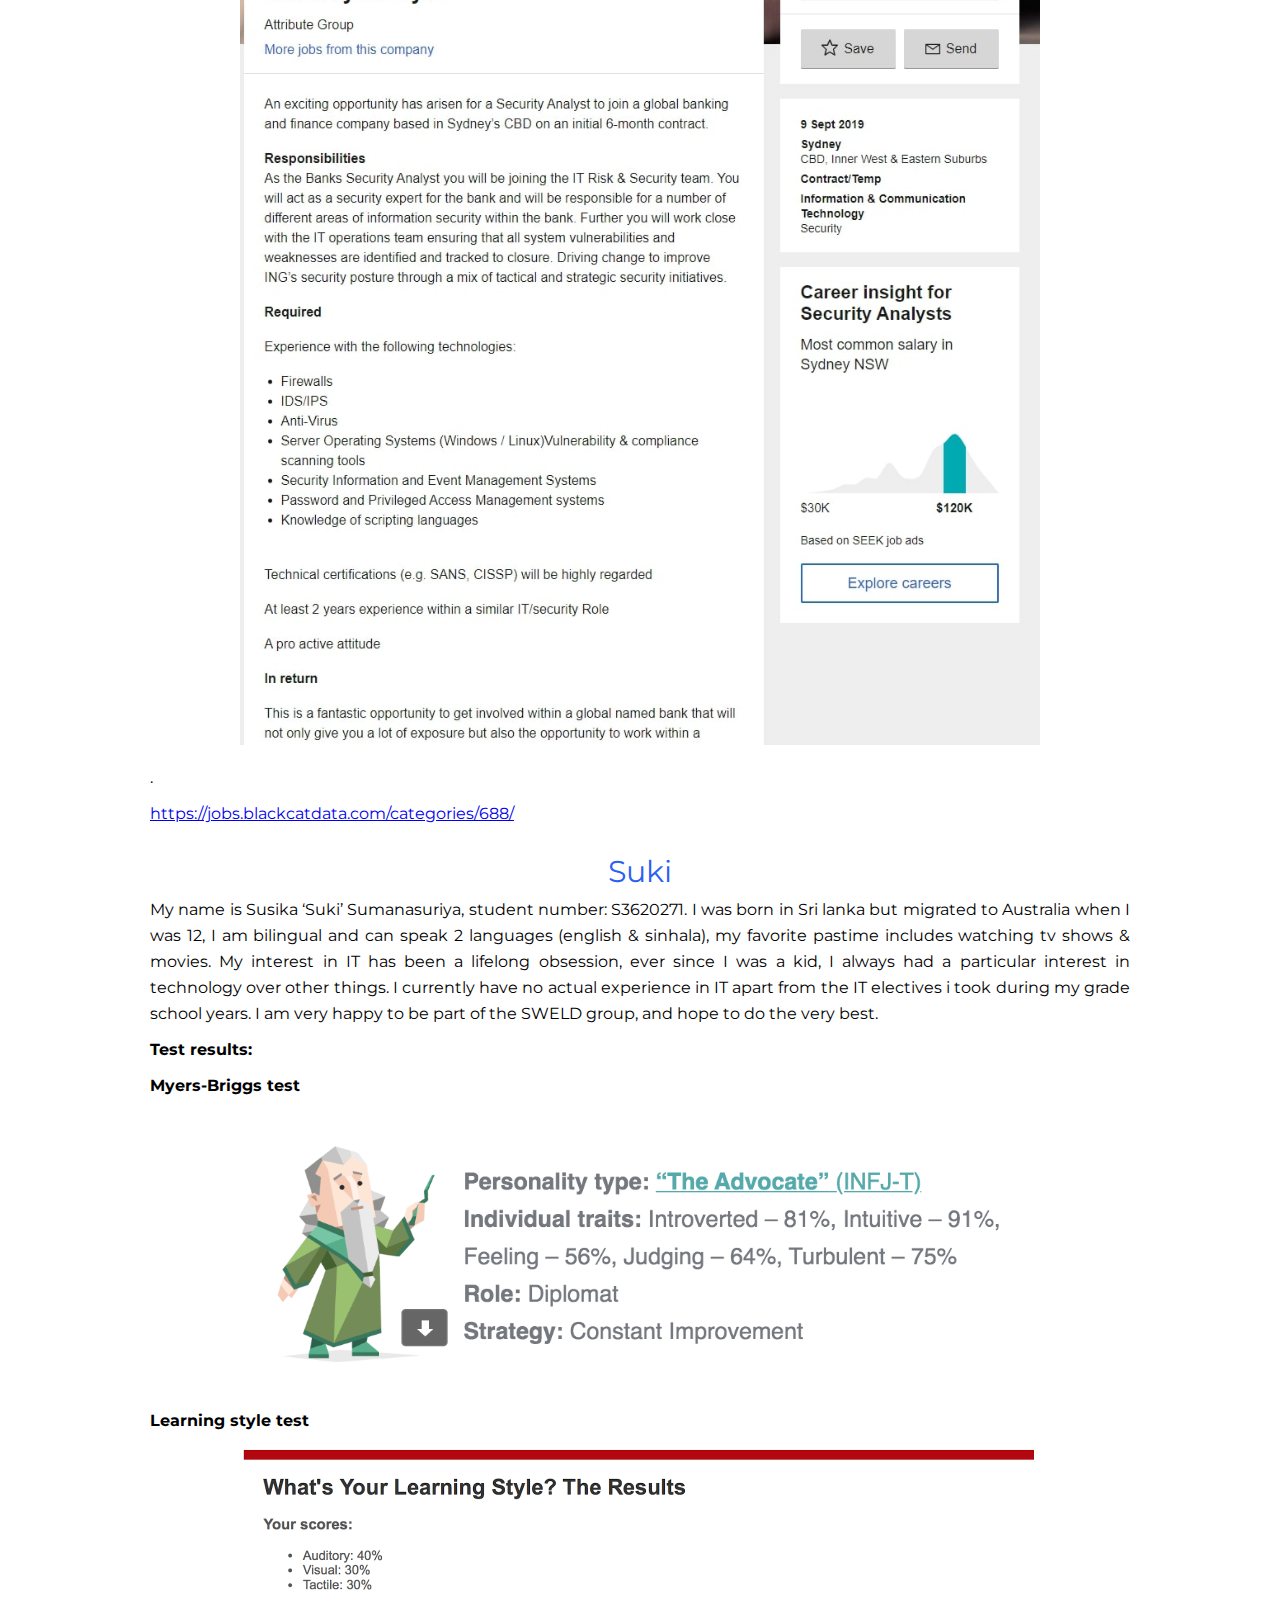
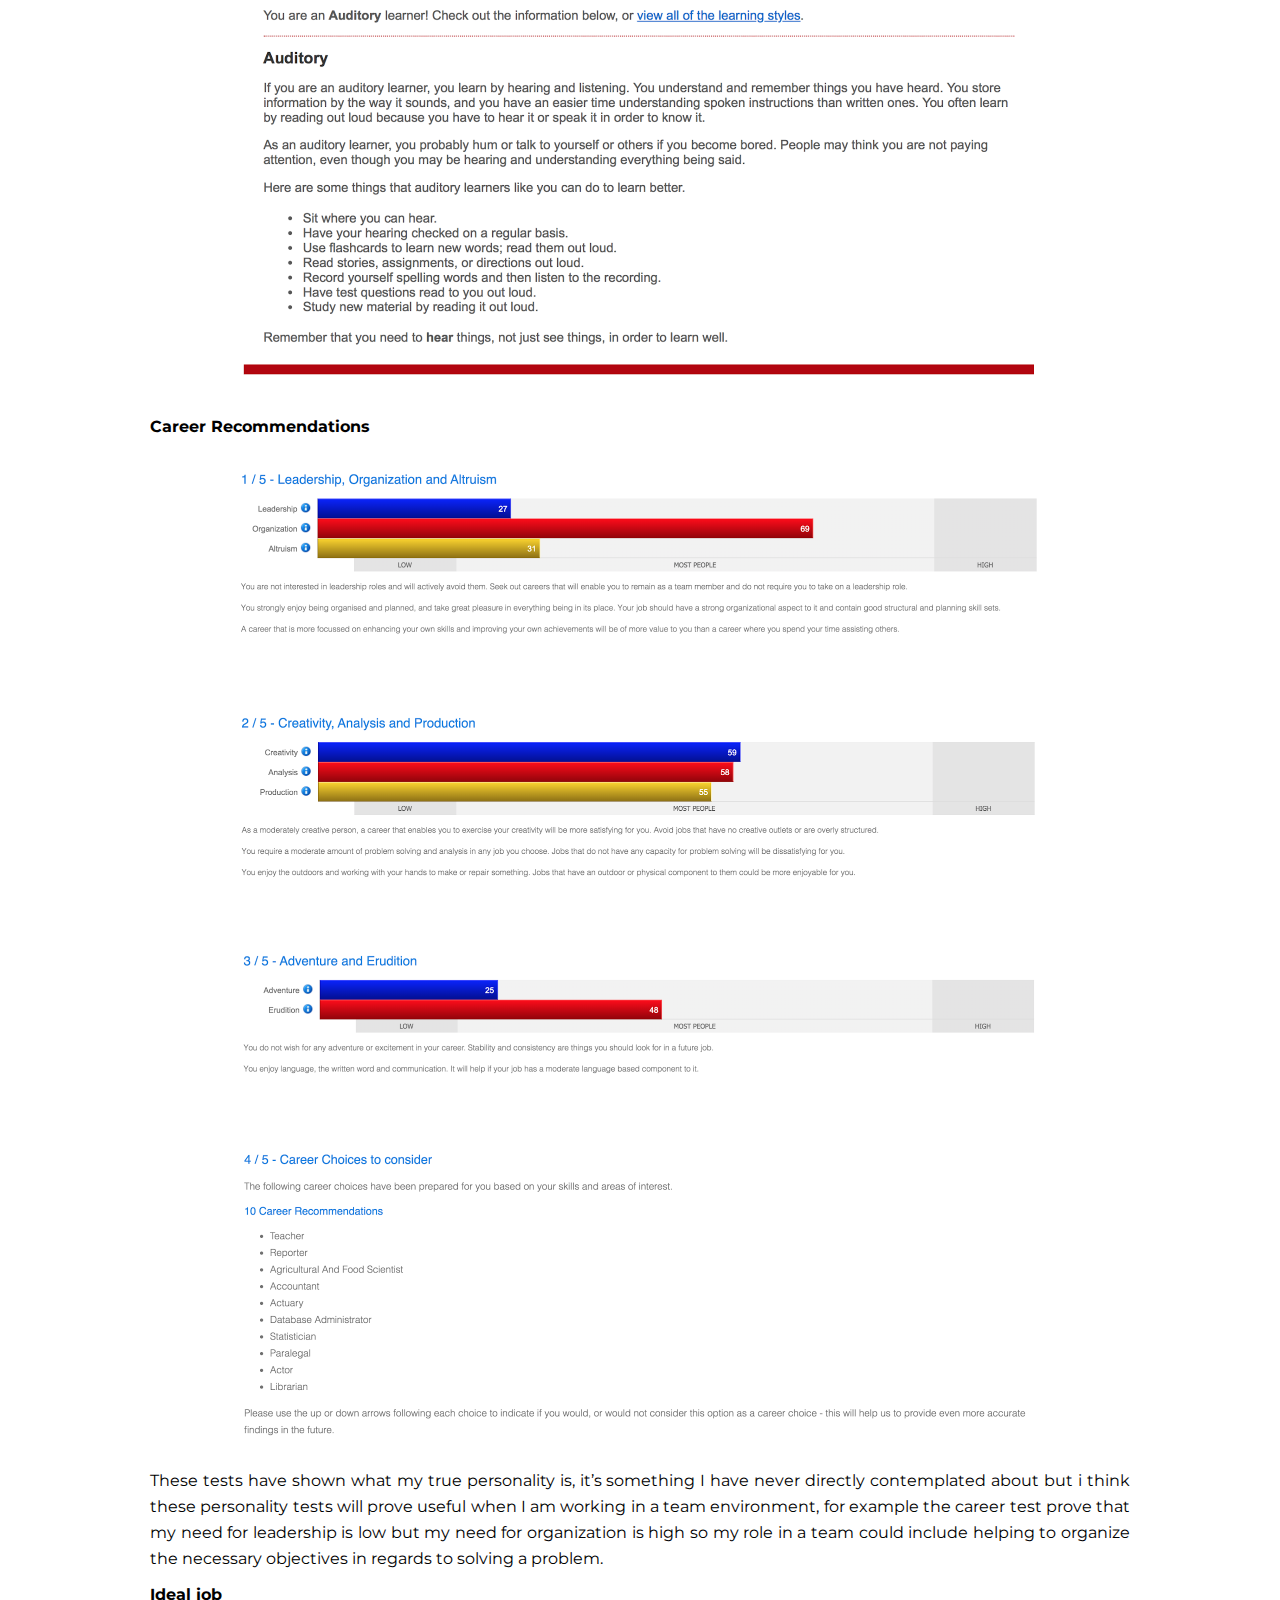
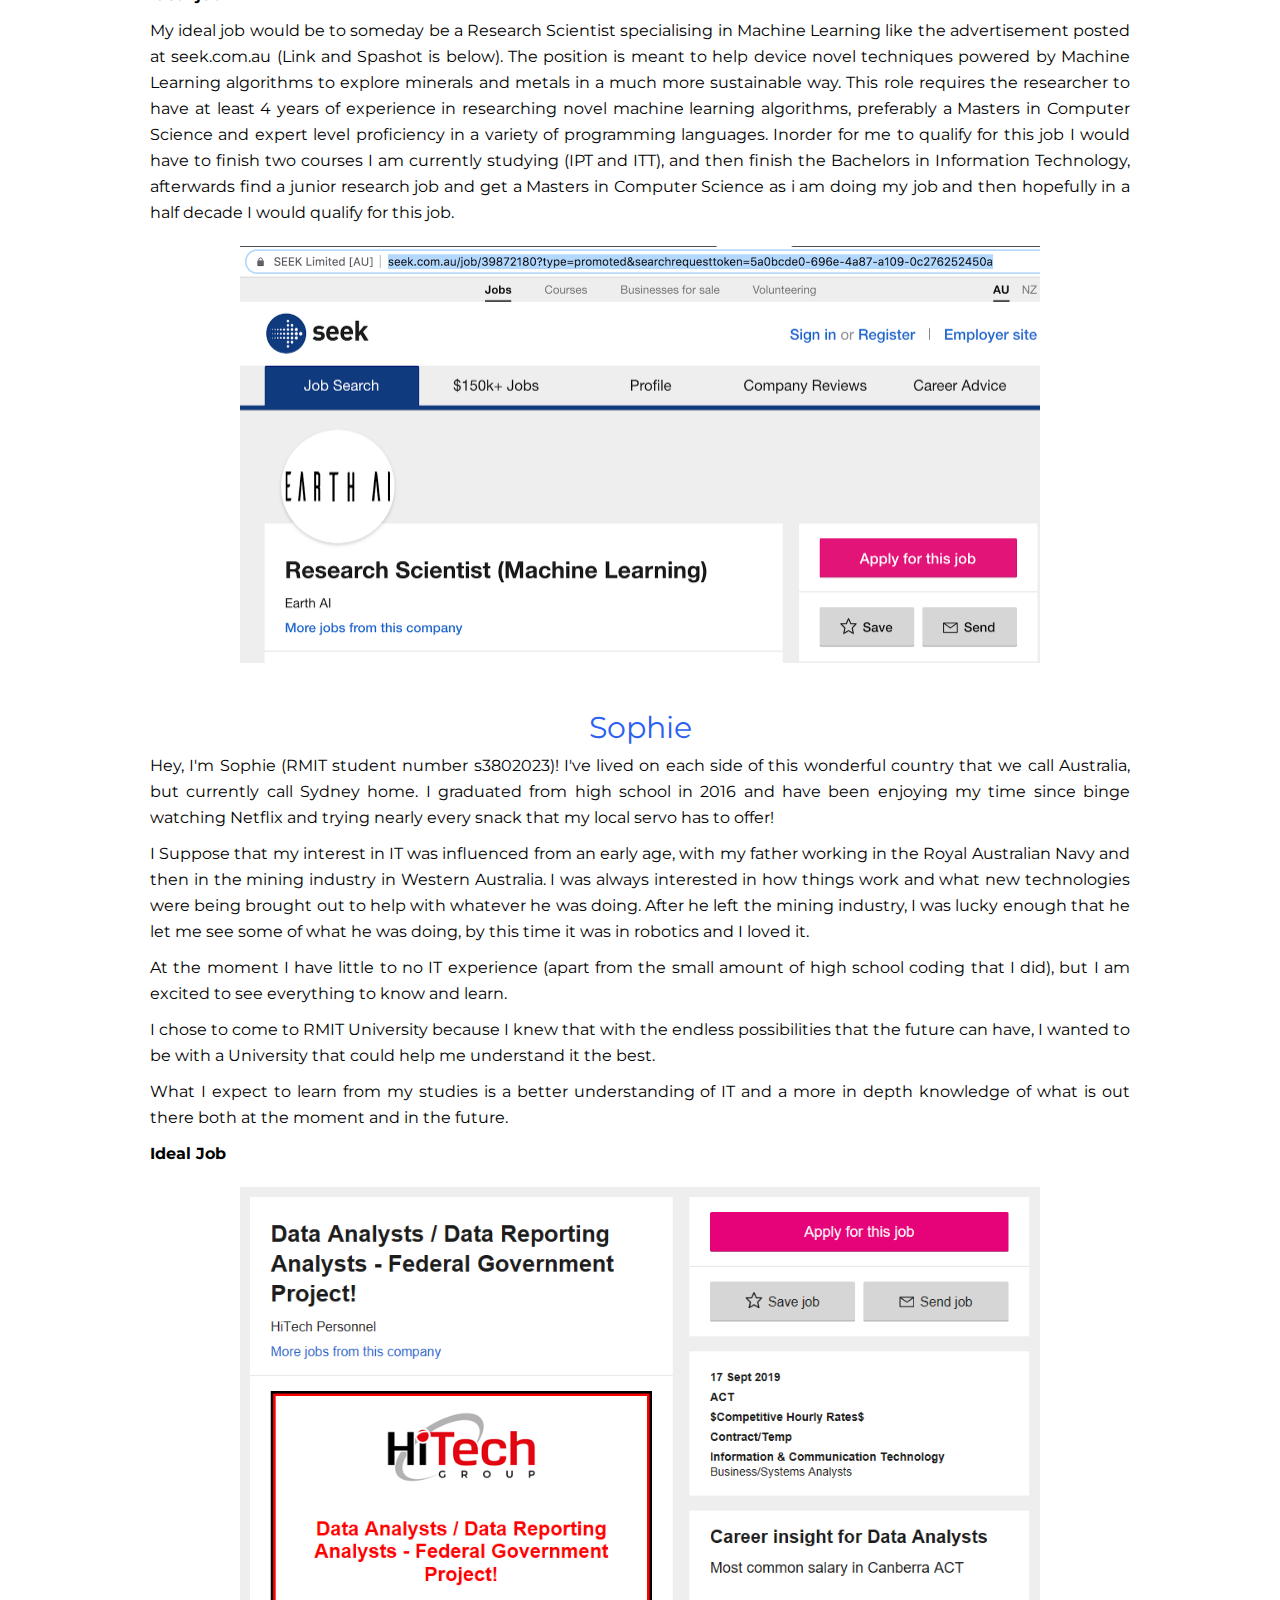
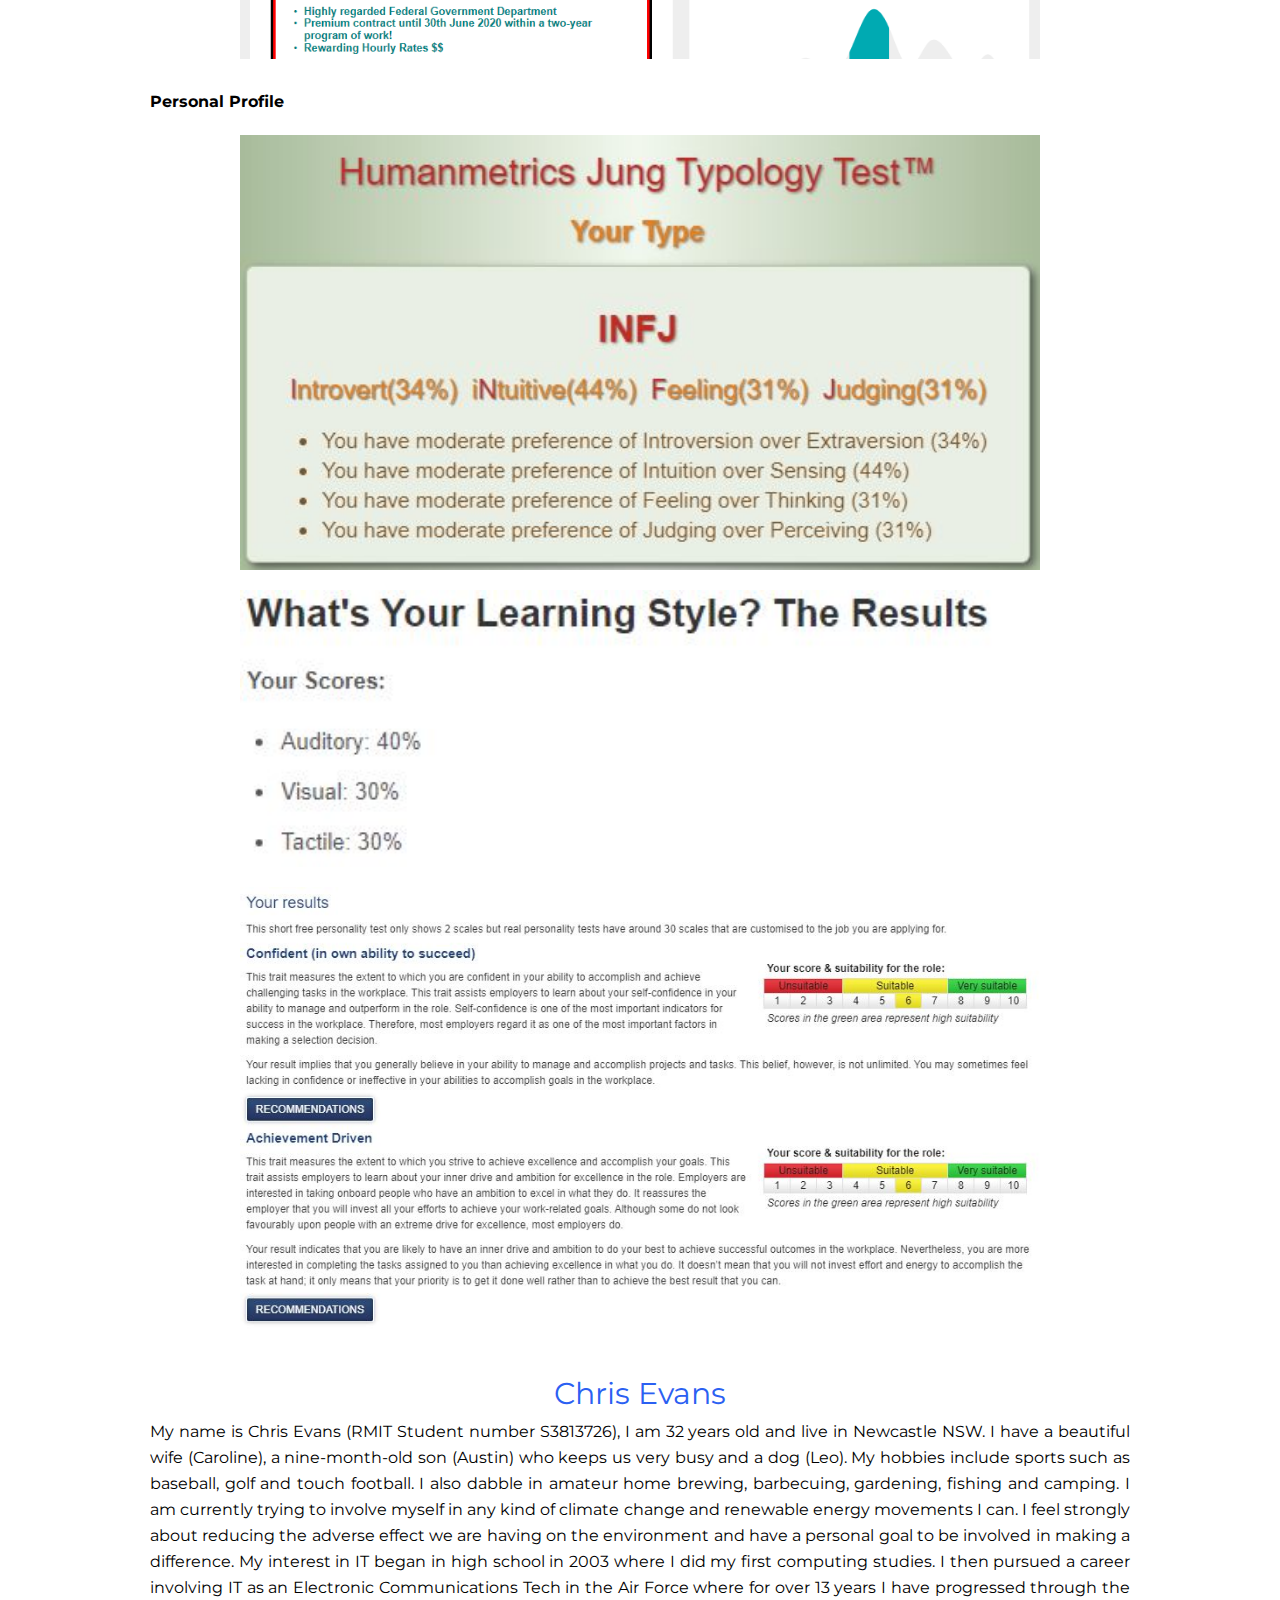
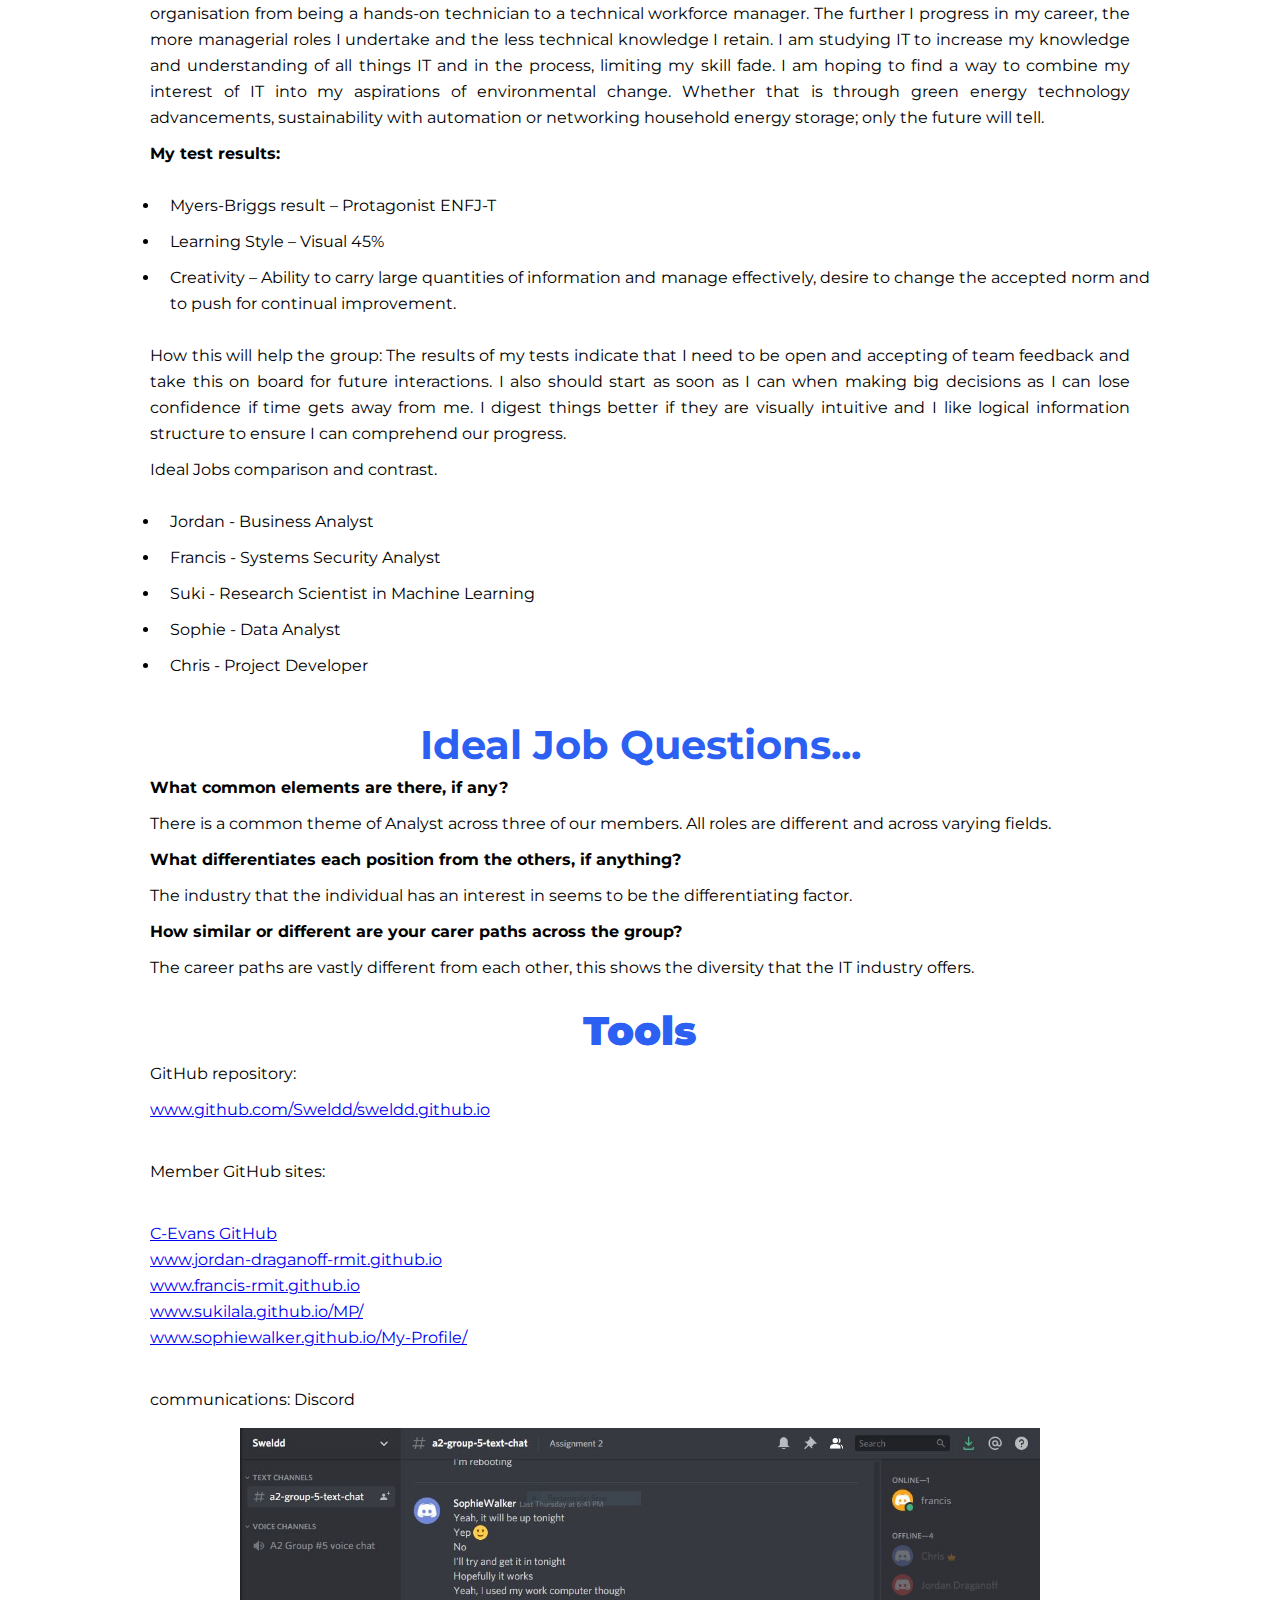
==== commit 49c5ae65: "edit" ====
--- a/index.html
+++ b/index.html
@@ -201,7 +201,7 @@
 <a href=" https://jordan-draganoff-rmit.github.io/">www.jordan-draganoff-rmit.github.io</a><br>
 <a href=" https://francis-rmit.github.io/">www.francis-rmit.github.io</a><br>
 <a href=" https://sukilala.github.io/MP/">www.sukilala.github.io/MP/</a><br>
-<a href=" https://sophiewalker.github.io/My-Profile/">www.sophiewalker.github.io/My-Profile/<br><br>
+<a href=" https://sophiewalker.github.io/My-Profile/">www.sophiewalker.github.io/My-Profile/<br><br></a>
 <p>communications: Discord</p> <img class="page-image"
 src="images/Discord-Sweldd.JPG"> <p>Group report :<p> <p>Canvas / GoogleDocs.PDF
 - Sweldd Report<p> <iframe
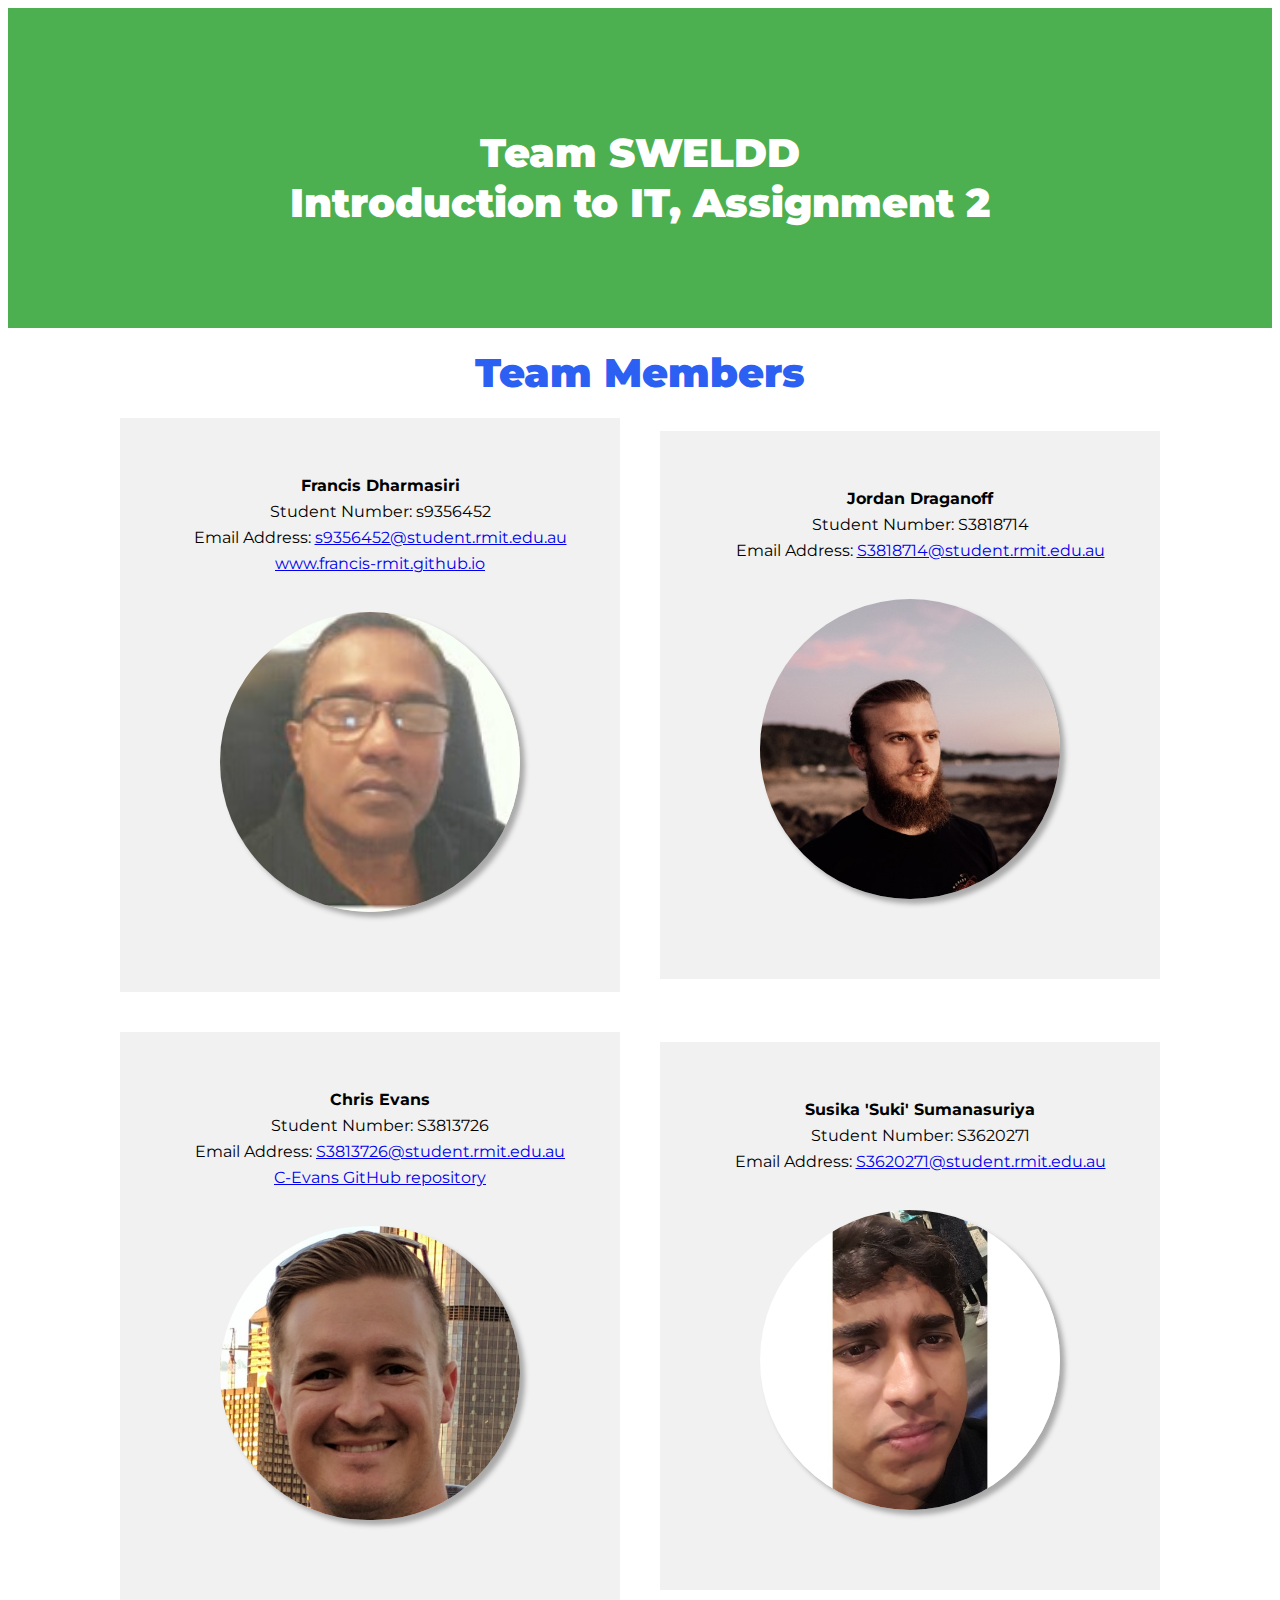
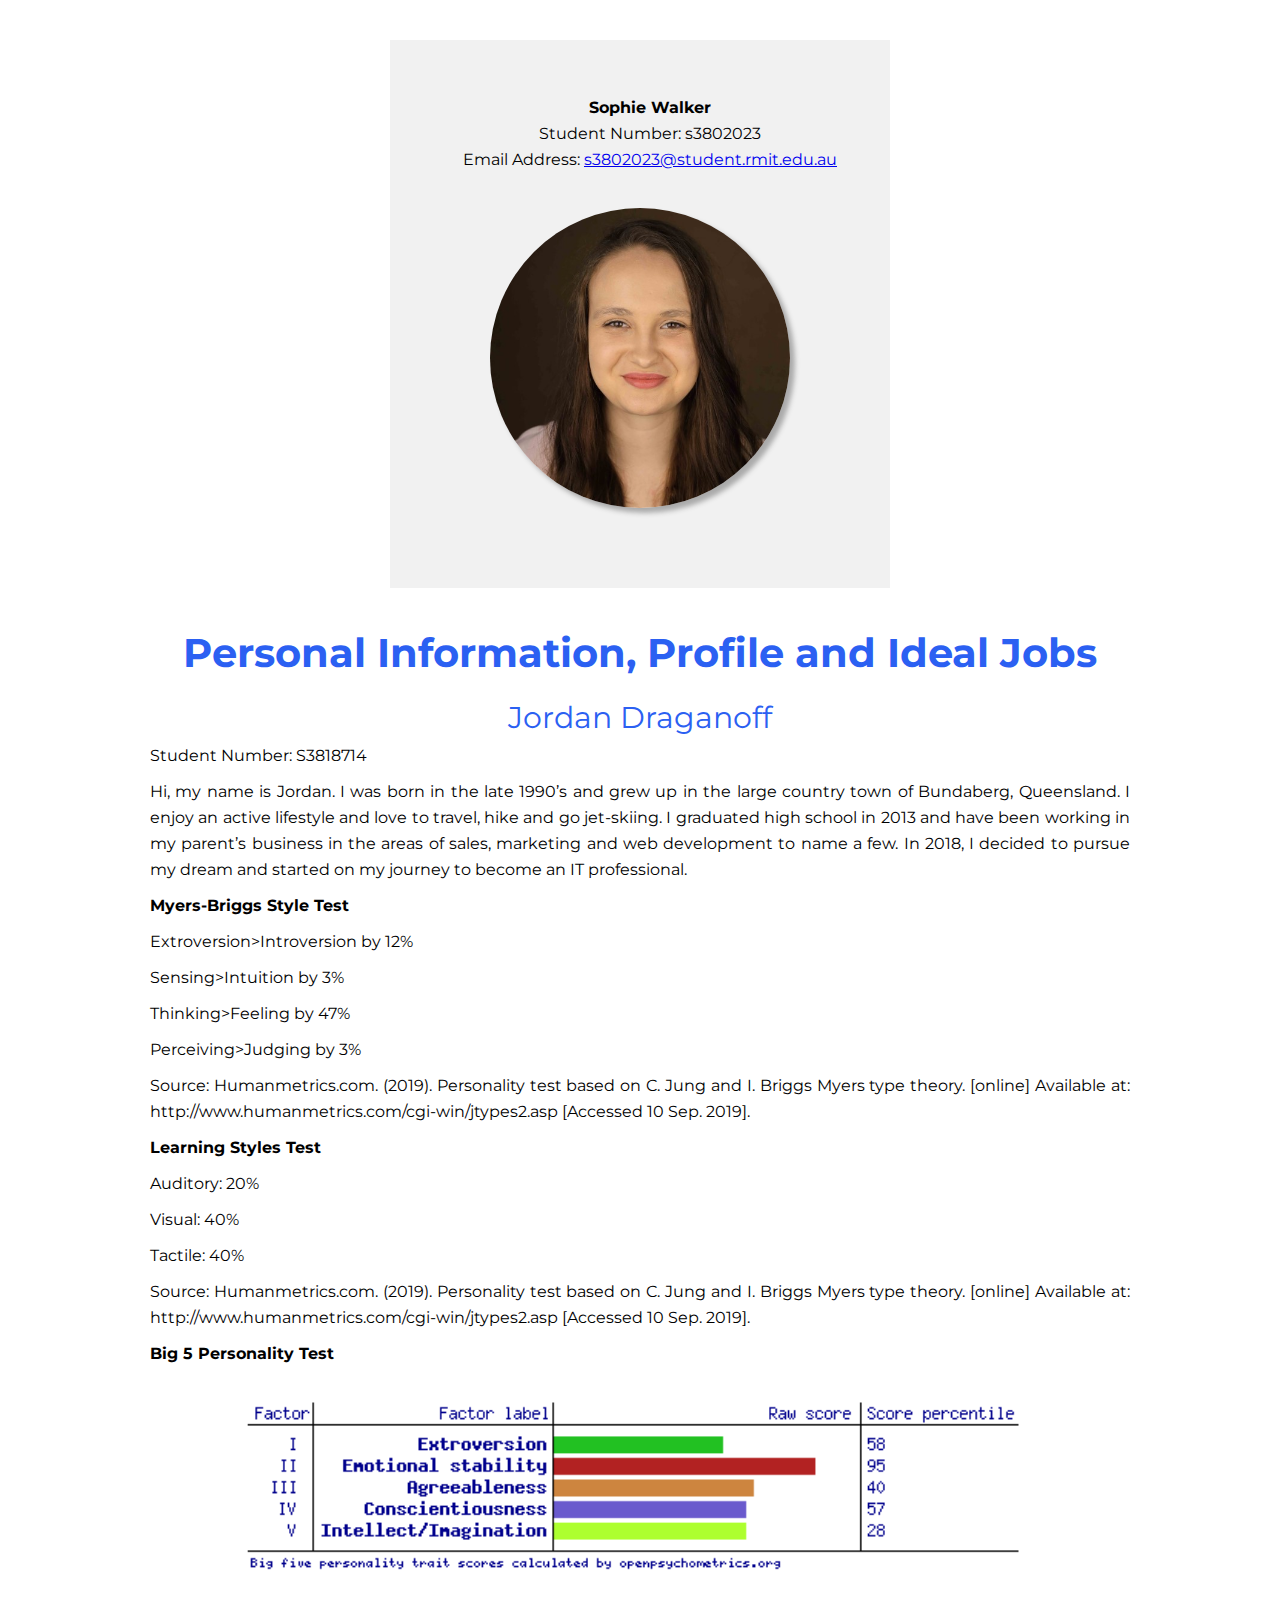
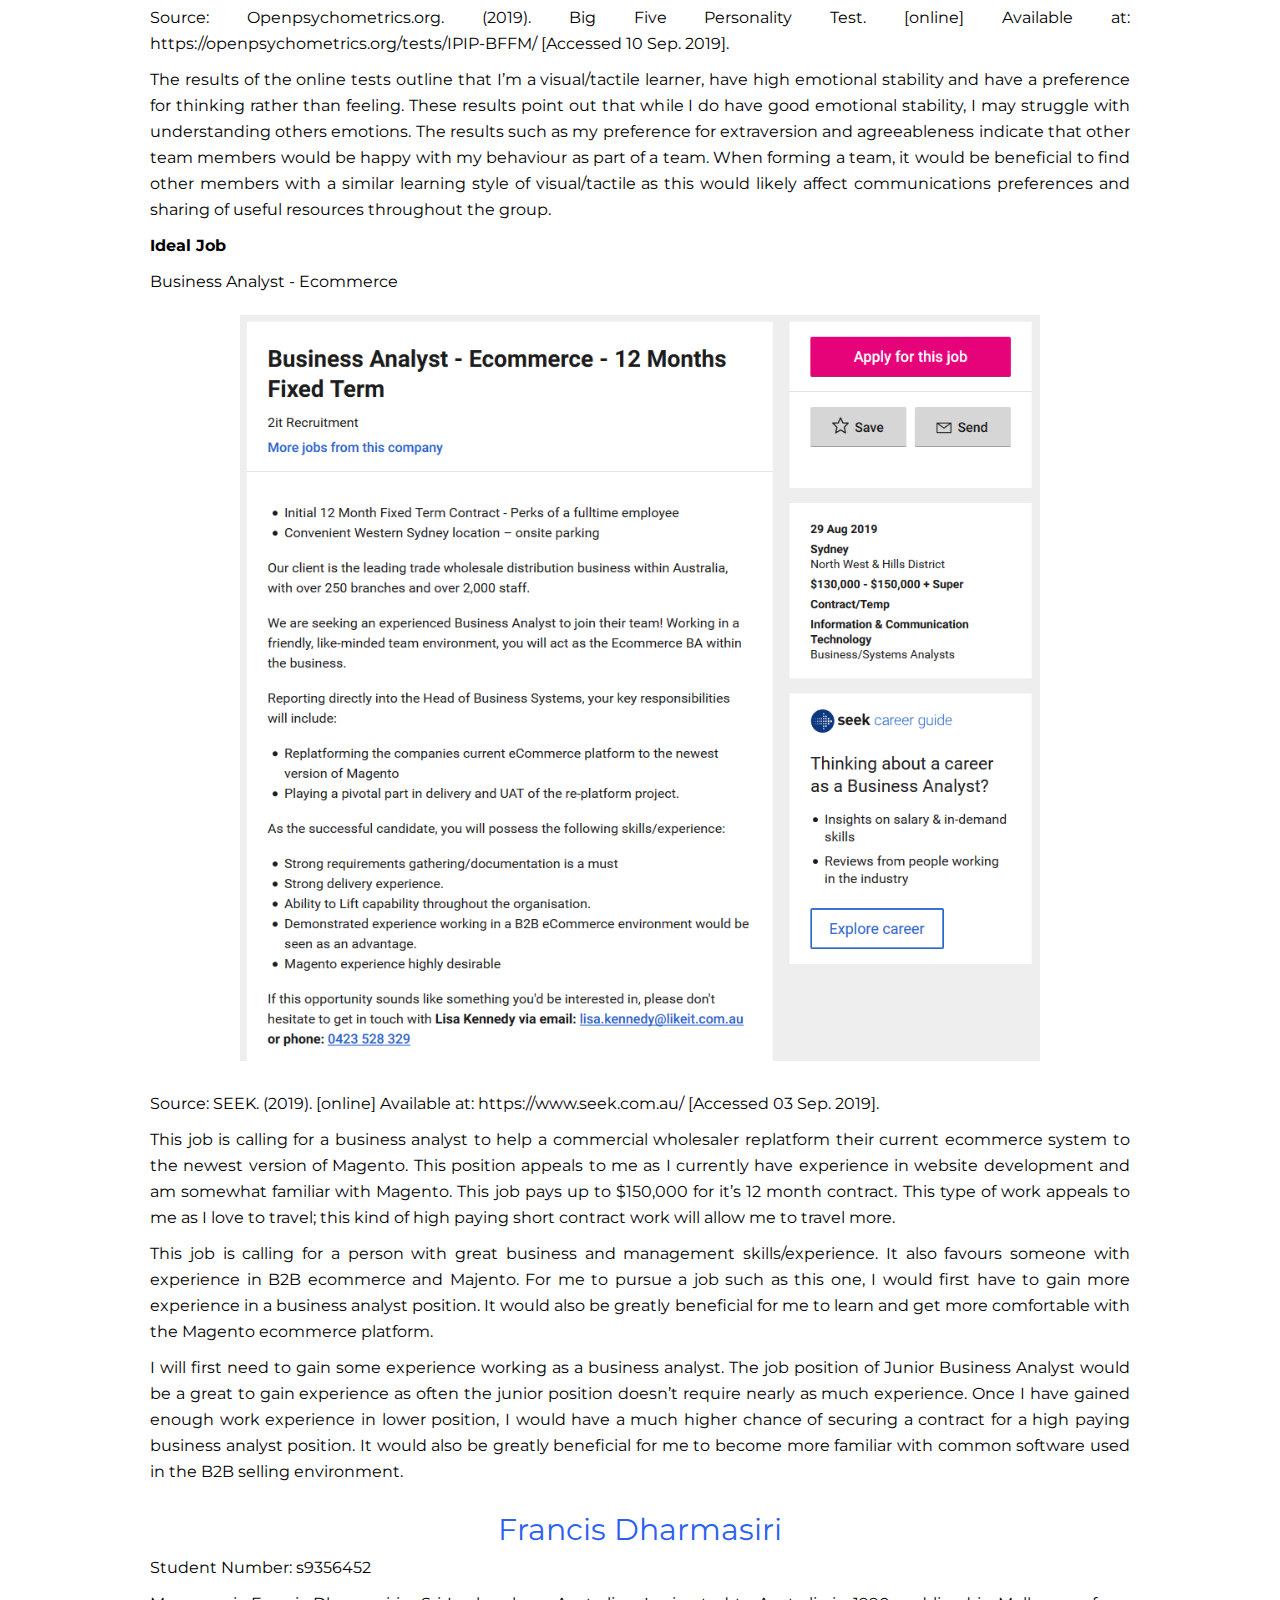
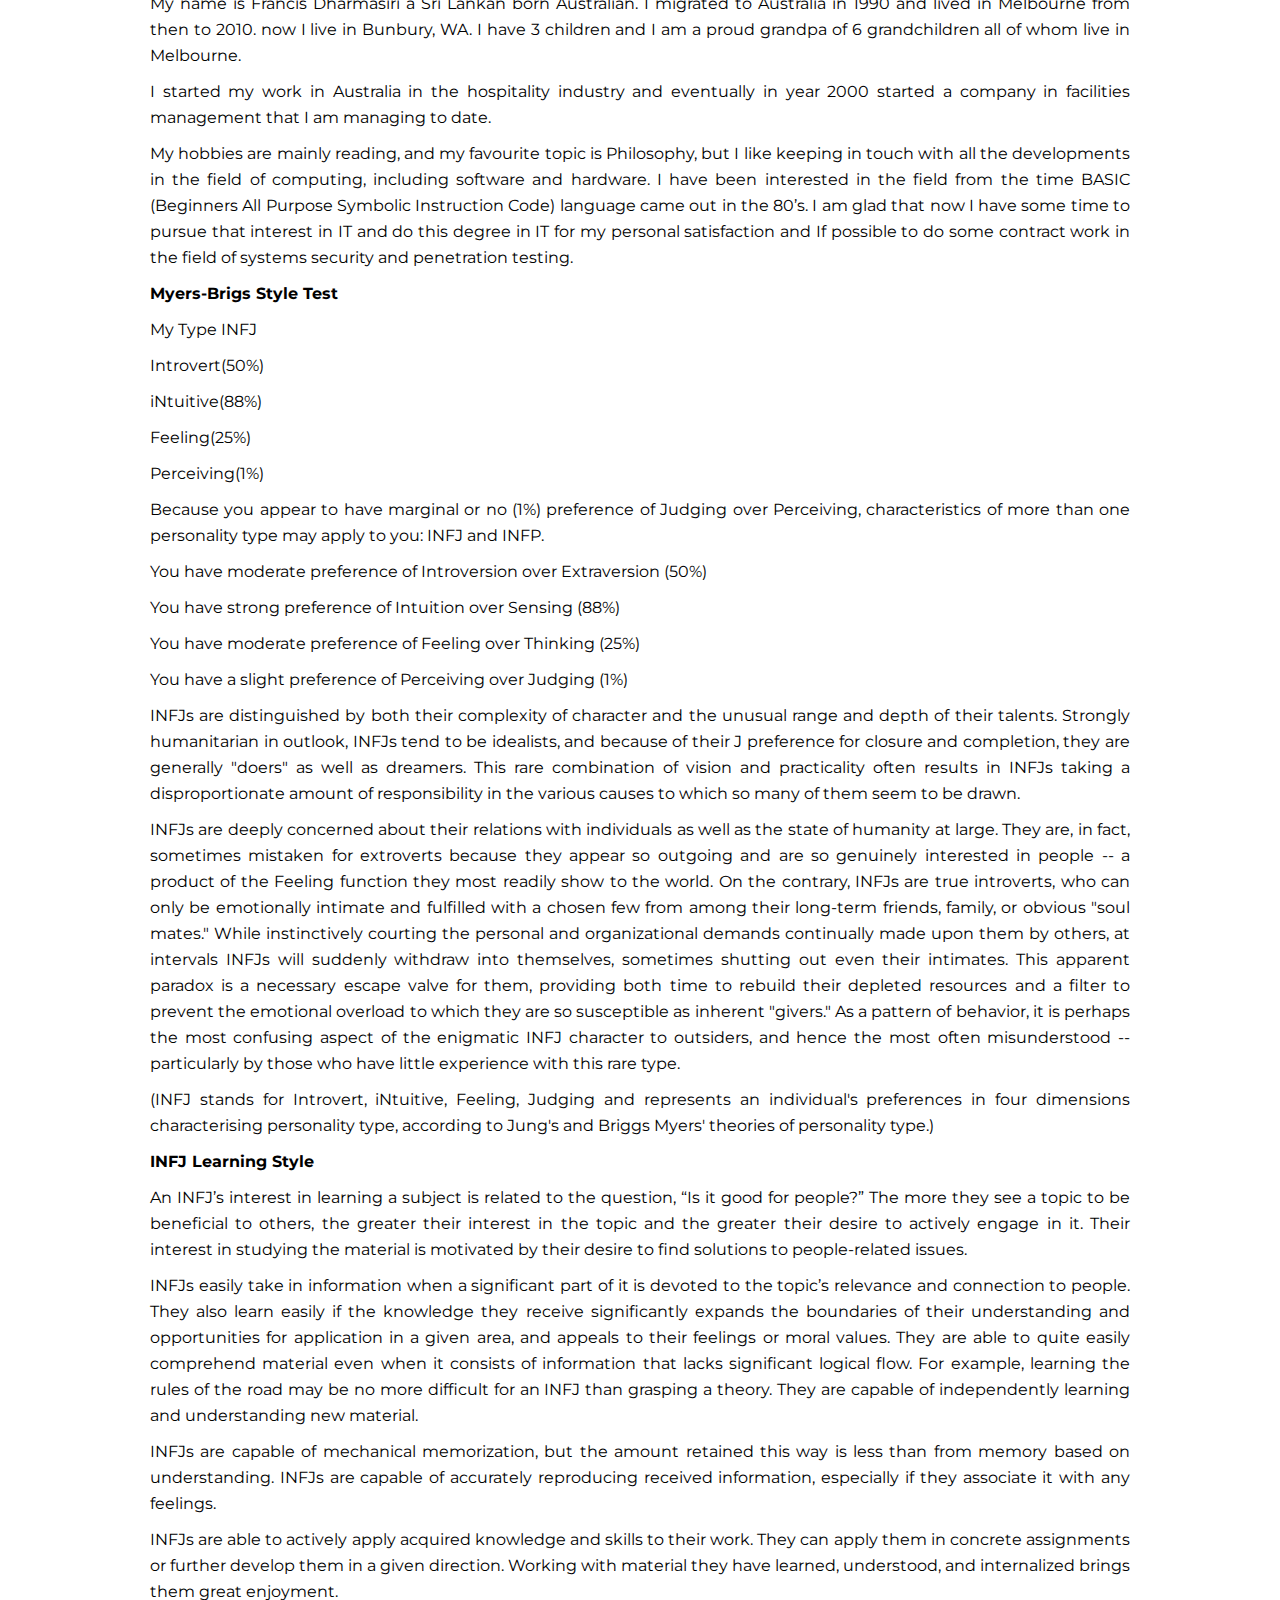
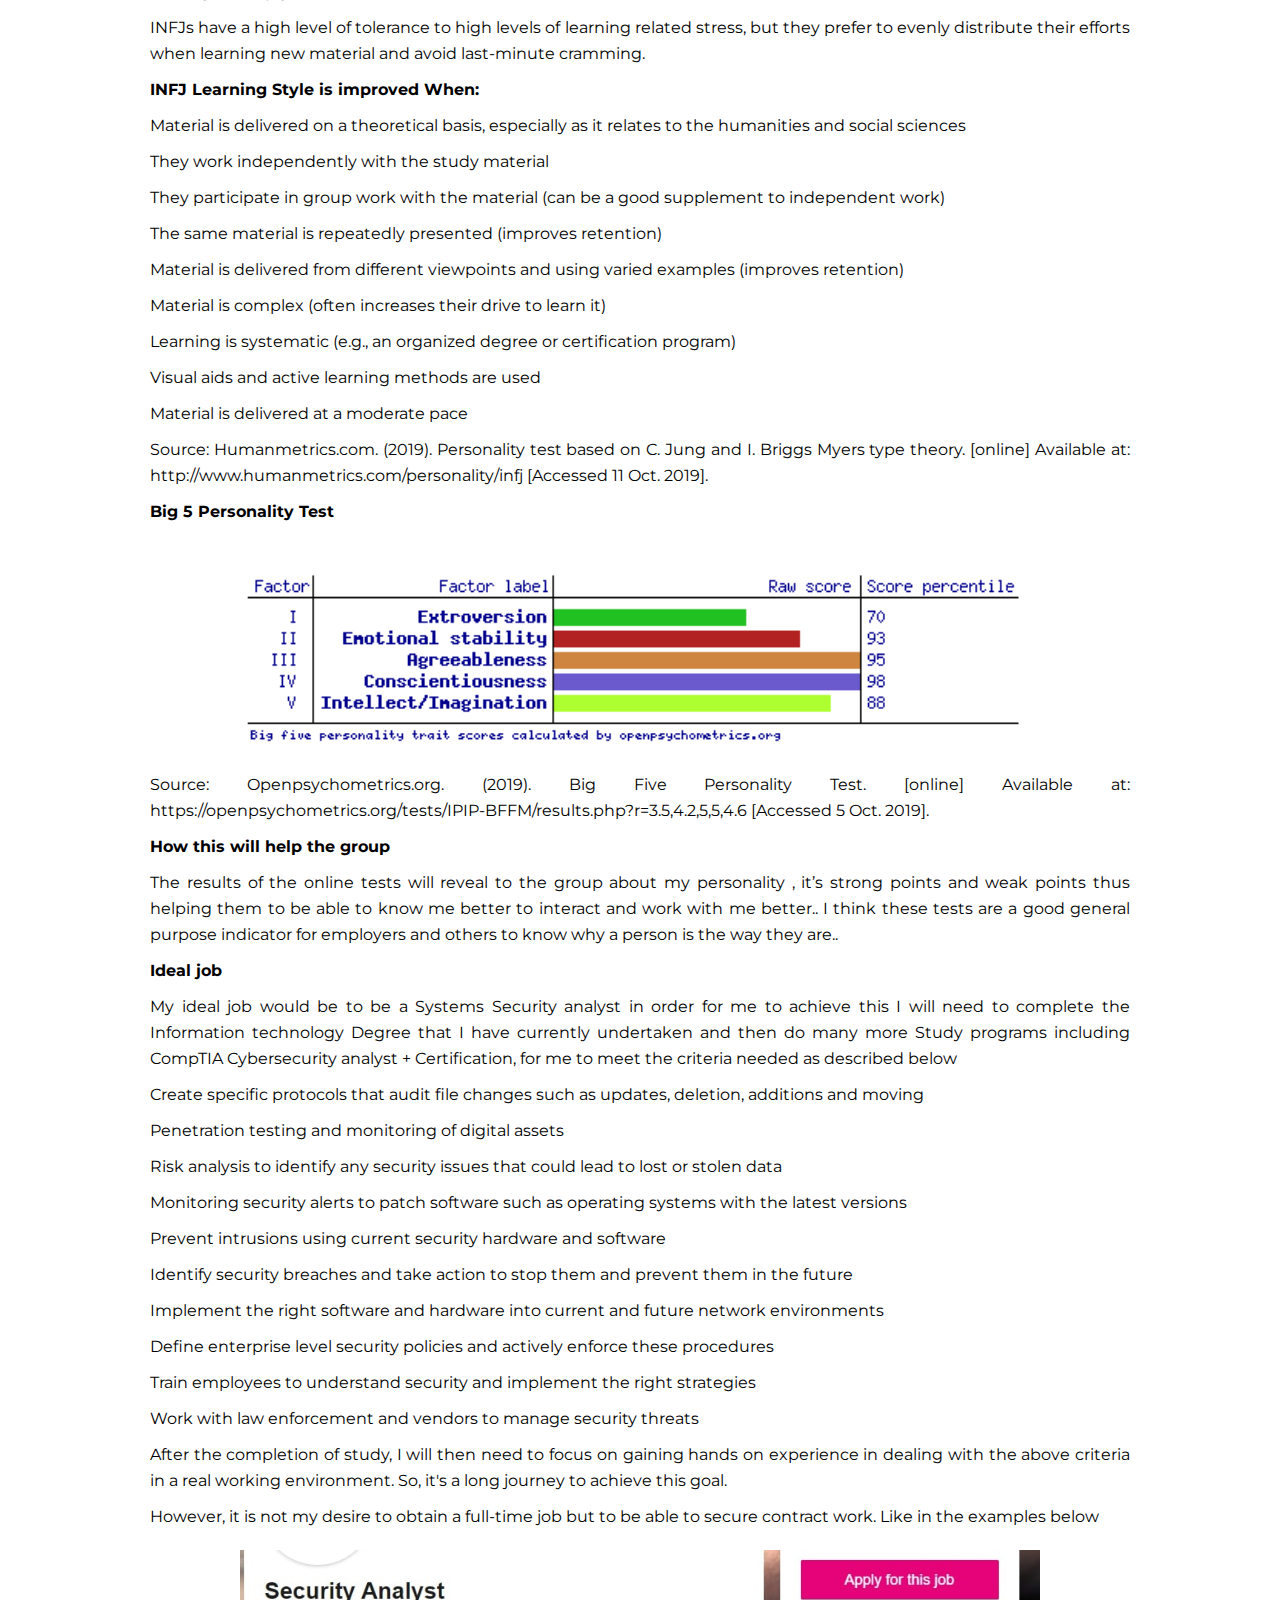
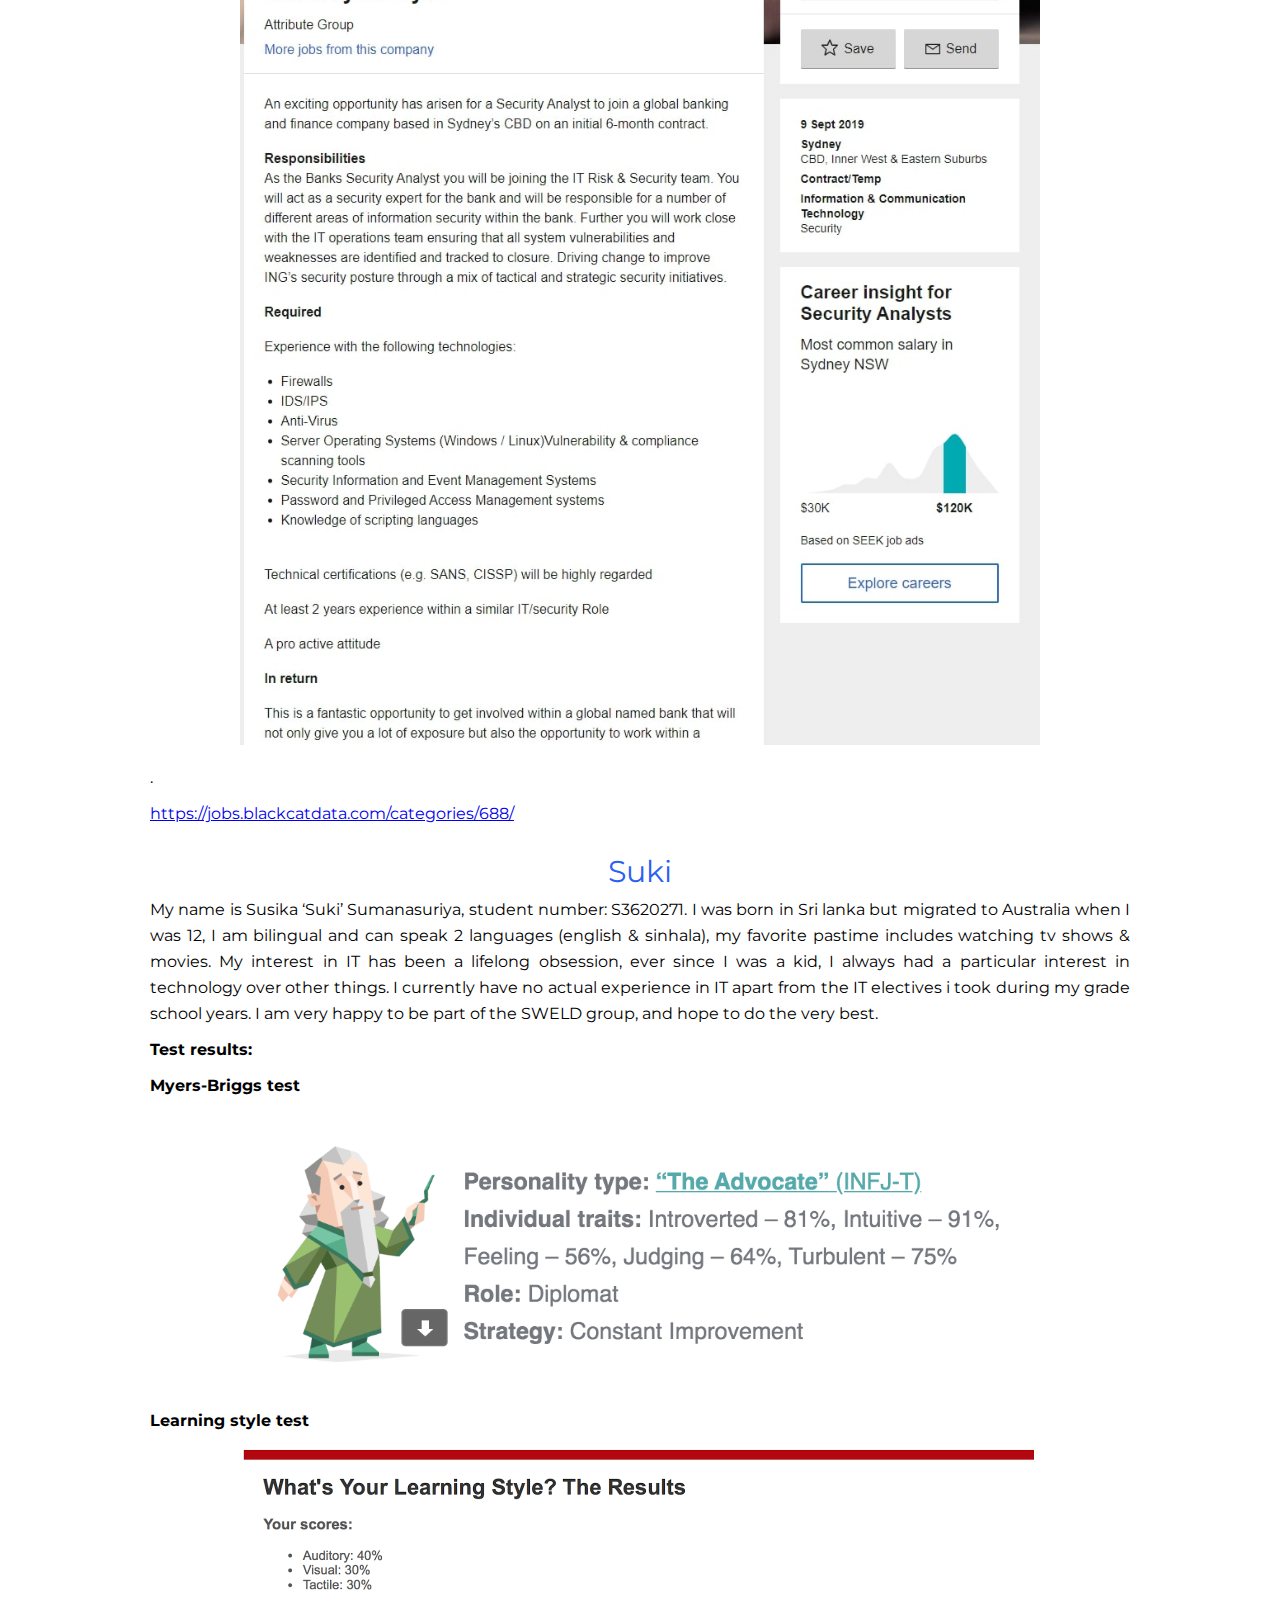
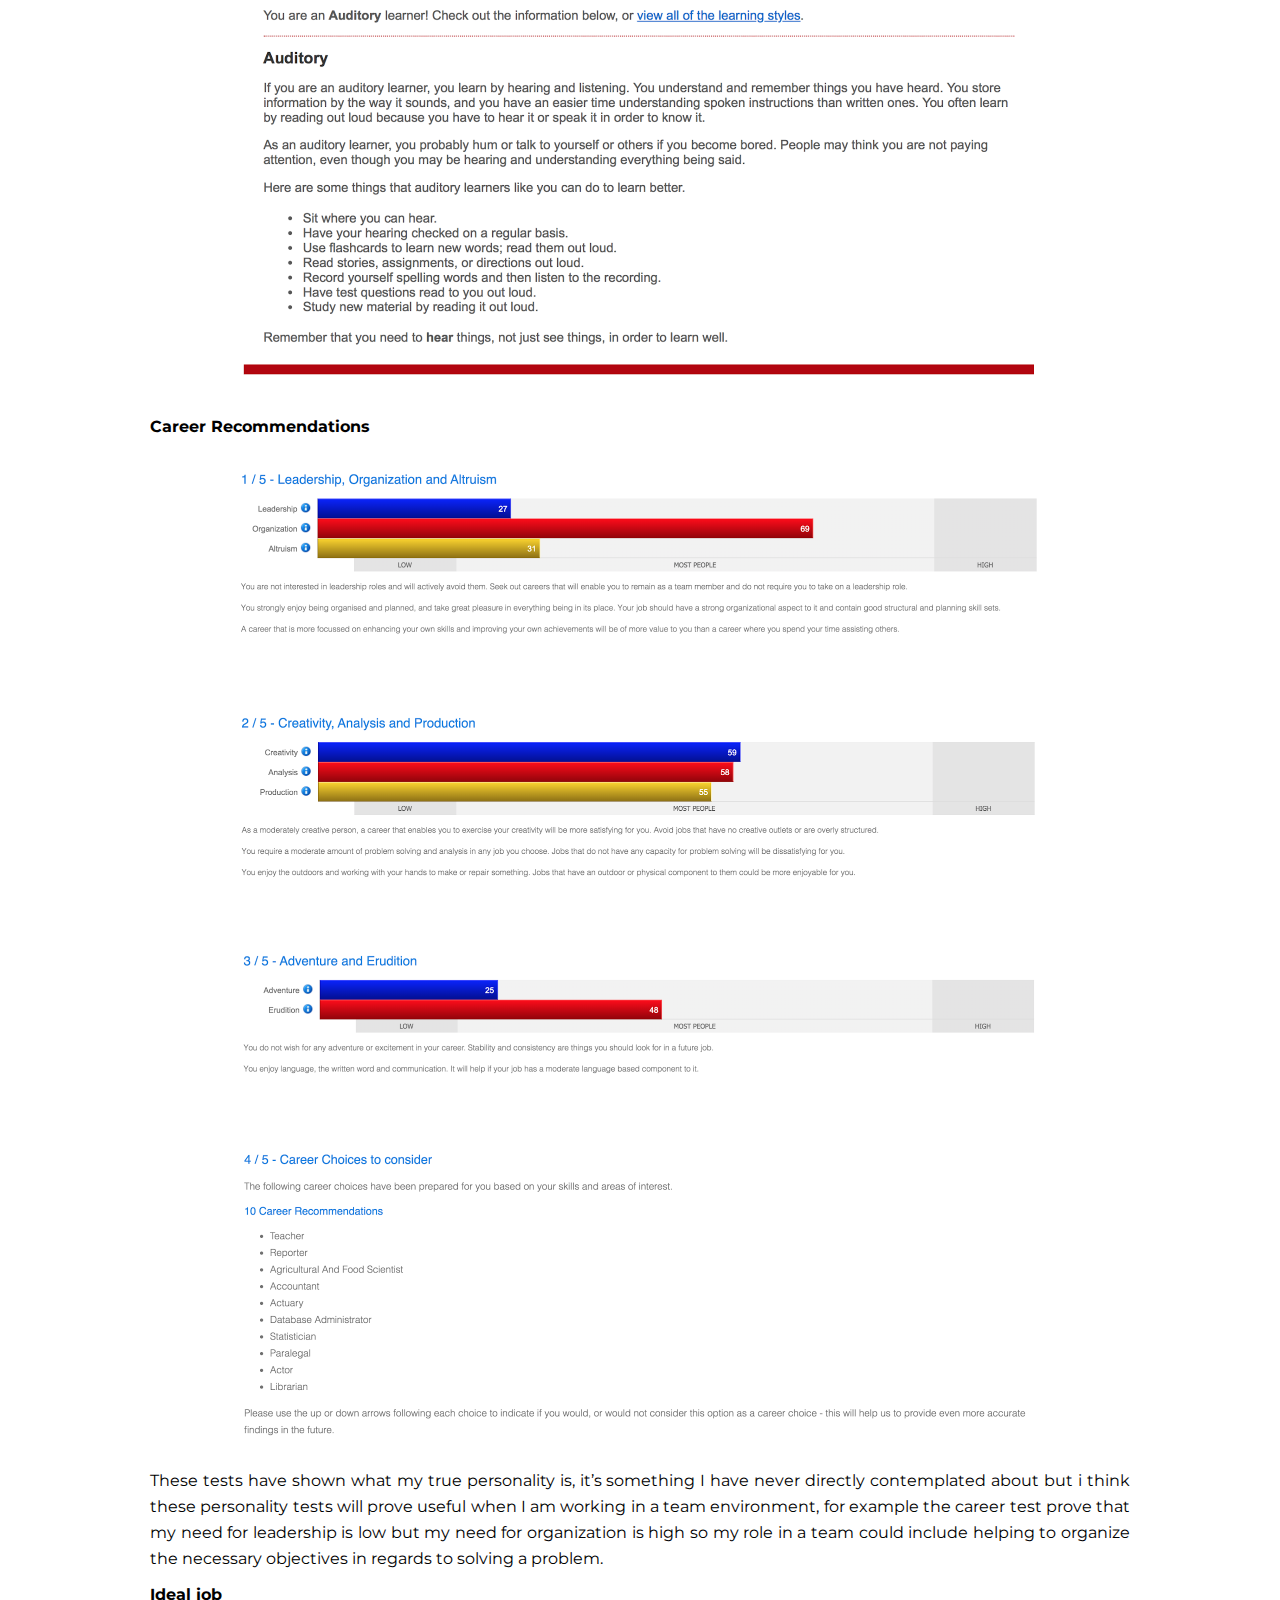
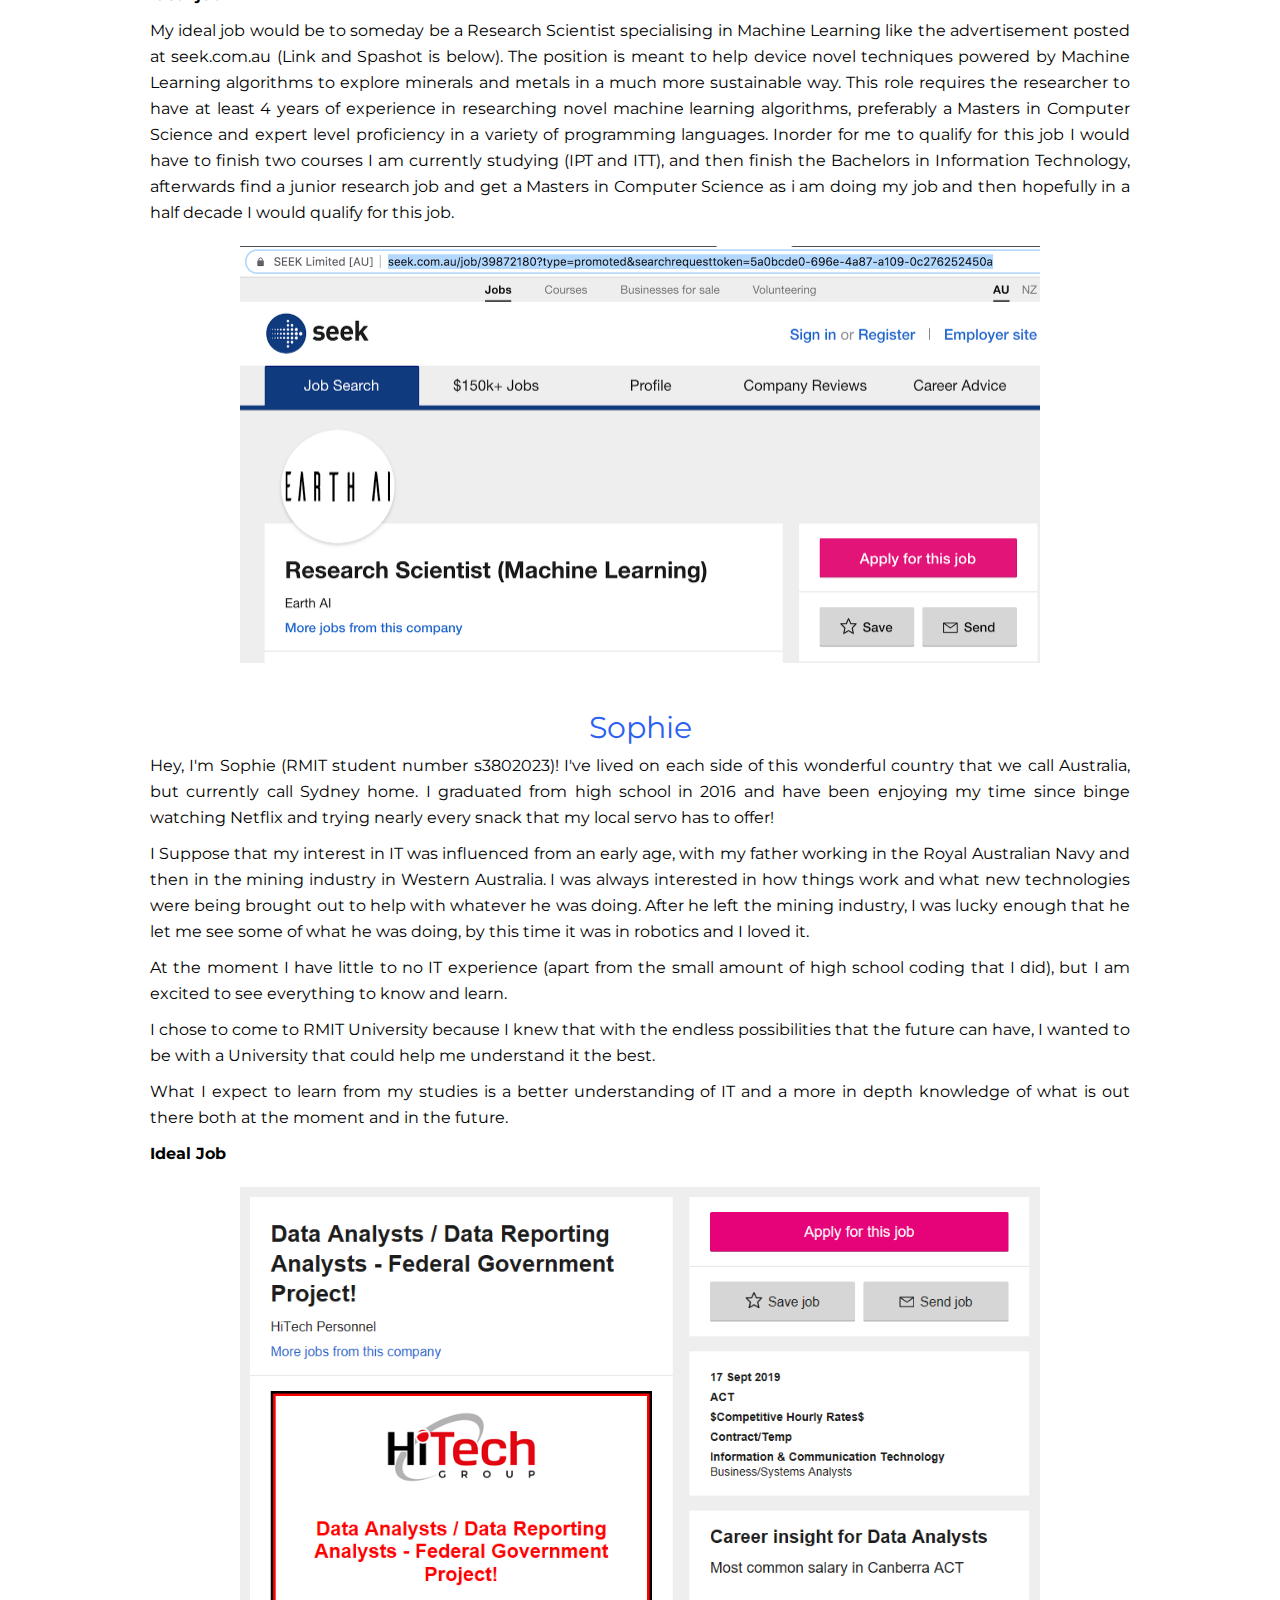
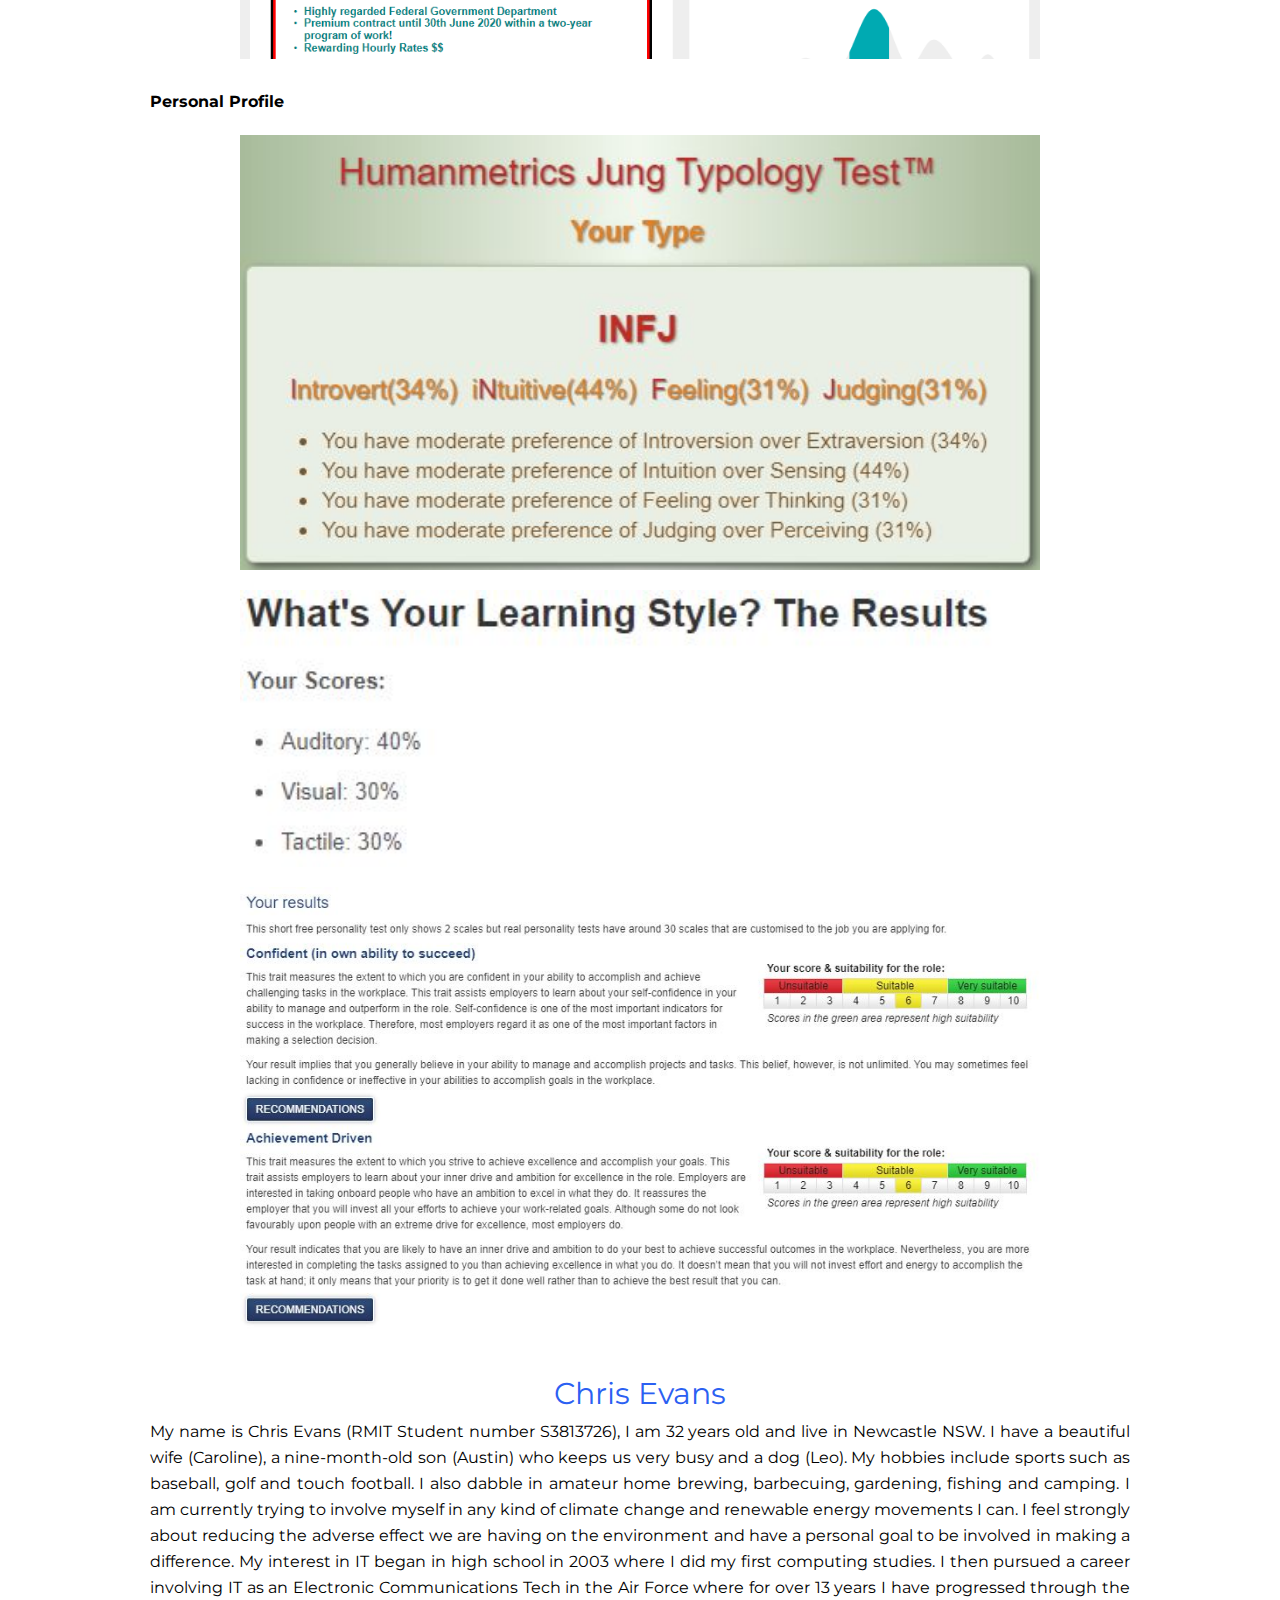
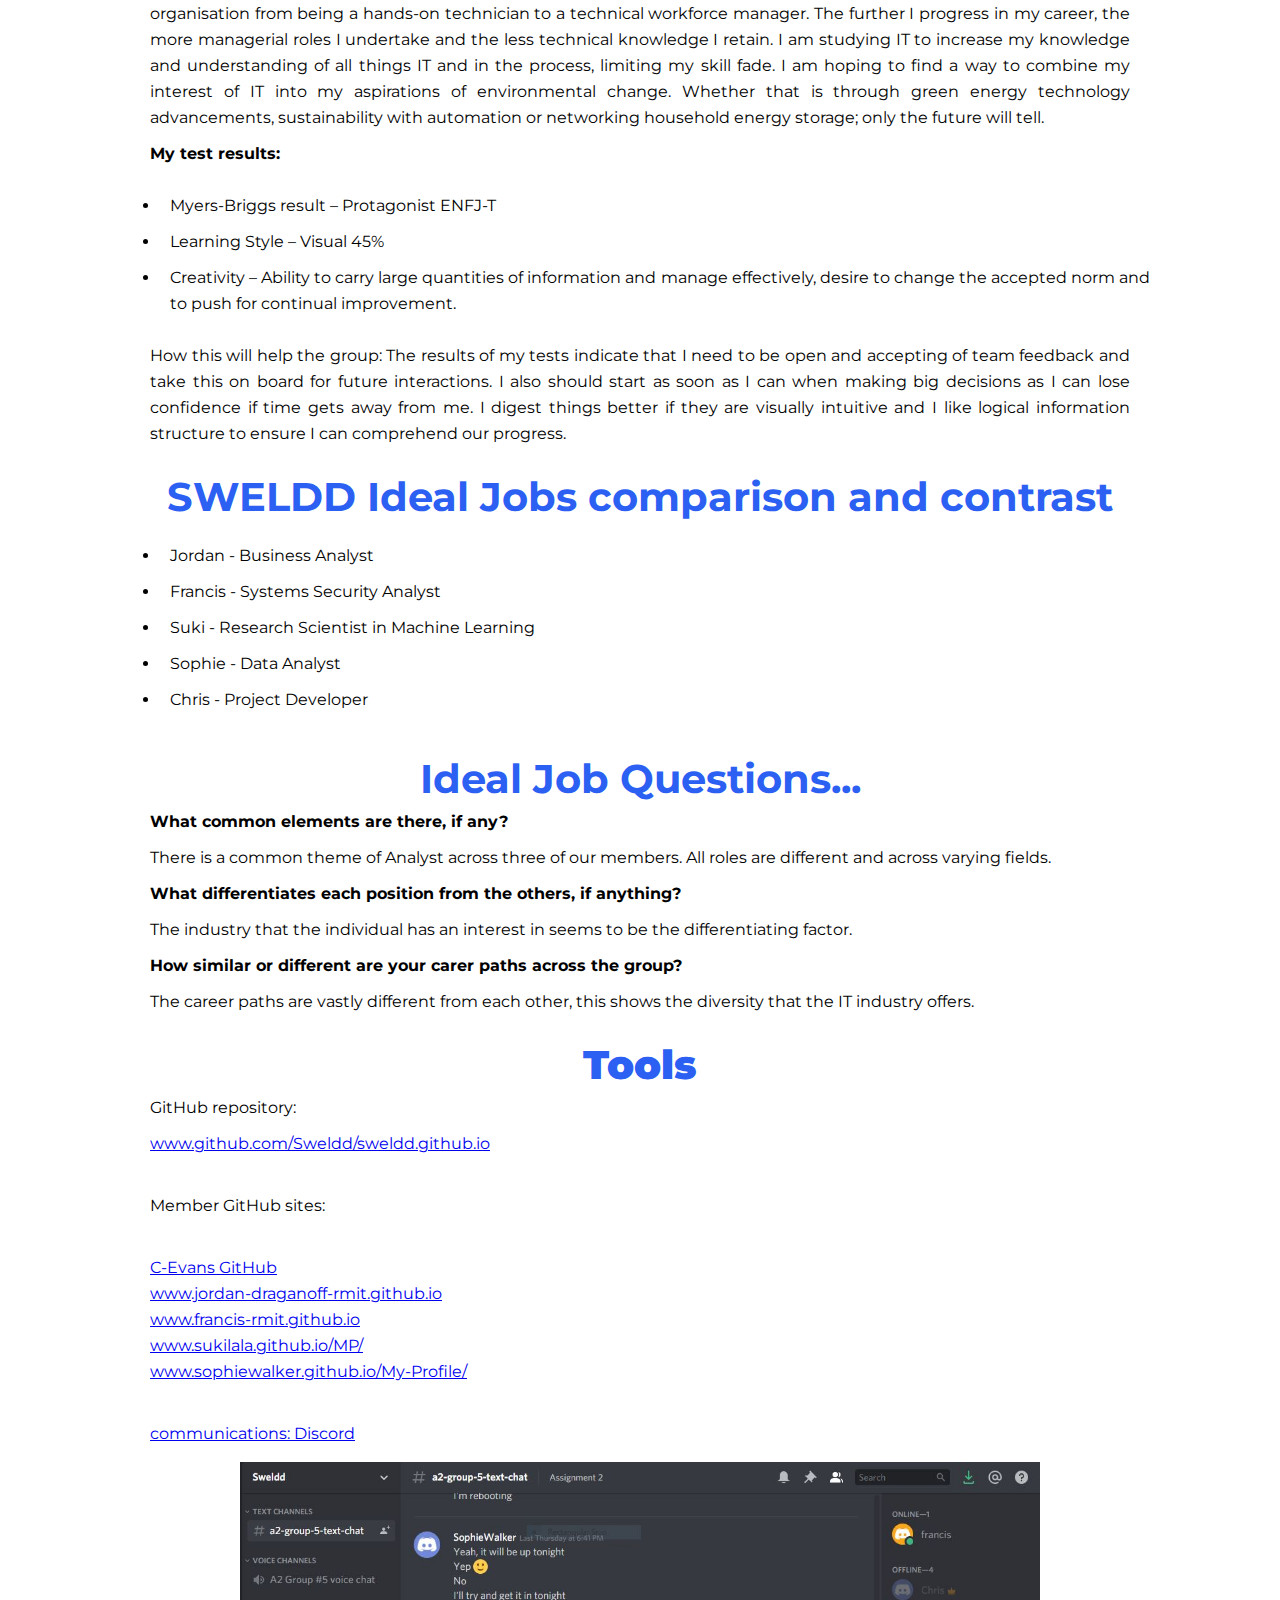
==== commit bc3813b3: "Chris commit format 12 Oct 19 2112" ====
--- a/index.html
+++ b/index.html
@@ -170,7 +170,7 @@
 <li>Creativity &ndash; Ability to carry large quantities of information and manage effectively, desire to change the accepted norm and to push for continual improvement.</li>
 </ul>
 <p>How this will help the group: The results of my tests indicate that I need to be open and accepting of team feedback and take this on board for future interactions. I also should start as soon as I can when making big decisions as I can lose confidence if time gets away from me. I digest things better if they are visually intuitive and I like logical information structure to ensure I can comprehend our progress.</p>
-<p>Ideal Jobs comparison and contrast.</p>
+<h3>SWELDD Ideal Jobs comparison and contrast</h3>
 <ul>
 <li>Jordan - Business Analyst</li>
 <li>Francis - Systems Security Analyst</li>
@@ -201,7 +201,7 @@
 <a href=" https://jordan-draganoff-rmit.github.io/">www.jordan-draganoff-rmit.github.io</a><br>
 <a href=" https://francis-rmit.github.io/">www.francis-rmit.github.io</a><br>
 <a href=" https://sukilala.github.io/MP/">www.sukilala.github.io/MP/</a><br>
-<a href=" https://sophiewalker.github.io/My-Profile/">www.sophiewalker.github.io/My-Profile/<br><br></a>
+<a href=" https://sophiewalker.github.io/My-Profile/">www.sophiewalker.github.io/My-Profile/<br><br>
 <p>communications: Discord</p> <img class="page-image"
 src="images/Discord-Sweldd.JPG"> <p>Group report :<p> <p>Canvas / GoogleDocs.PDF
 - Sweldd Report<p> <iframe
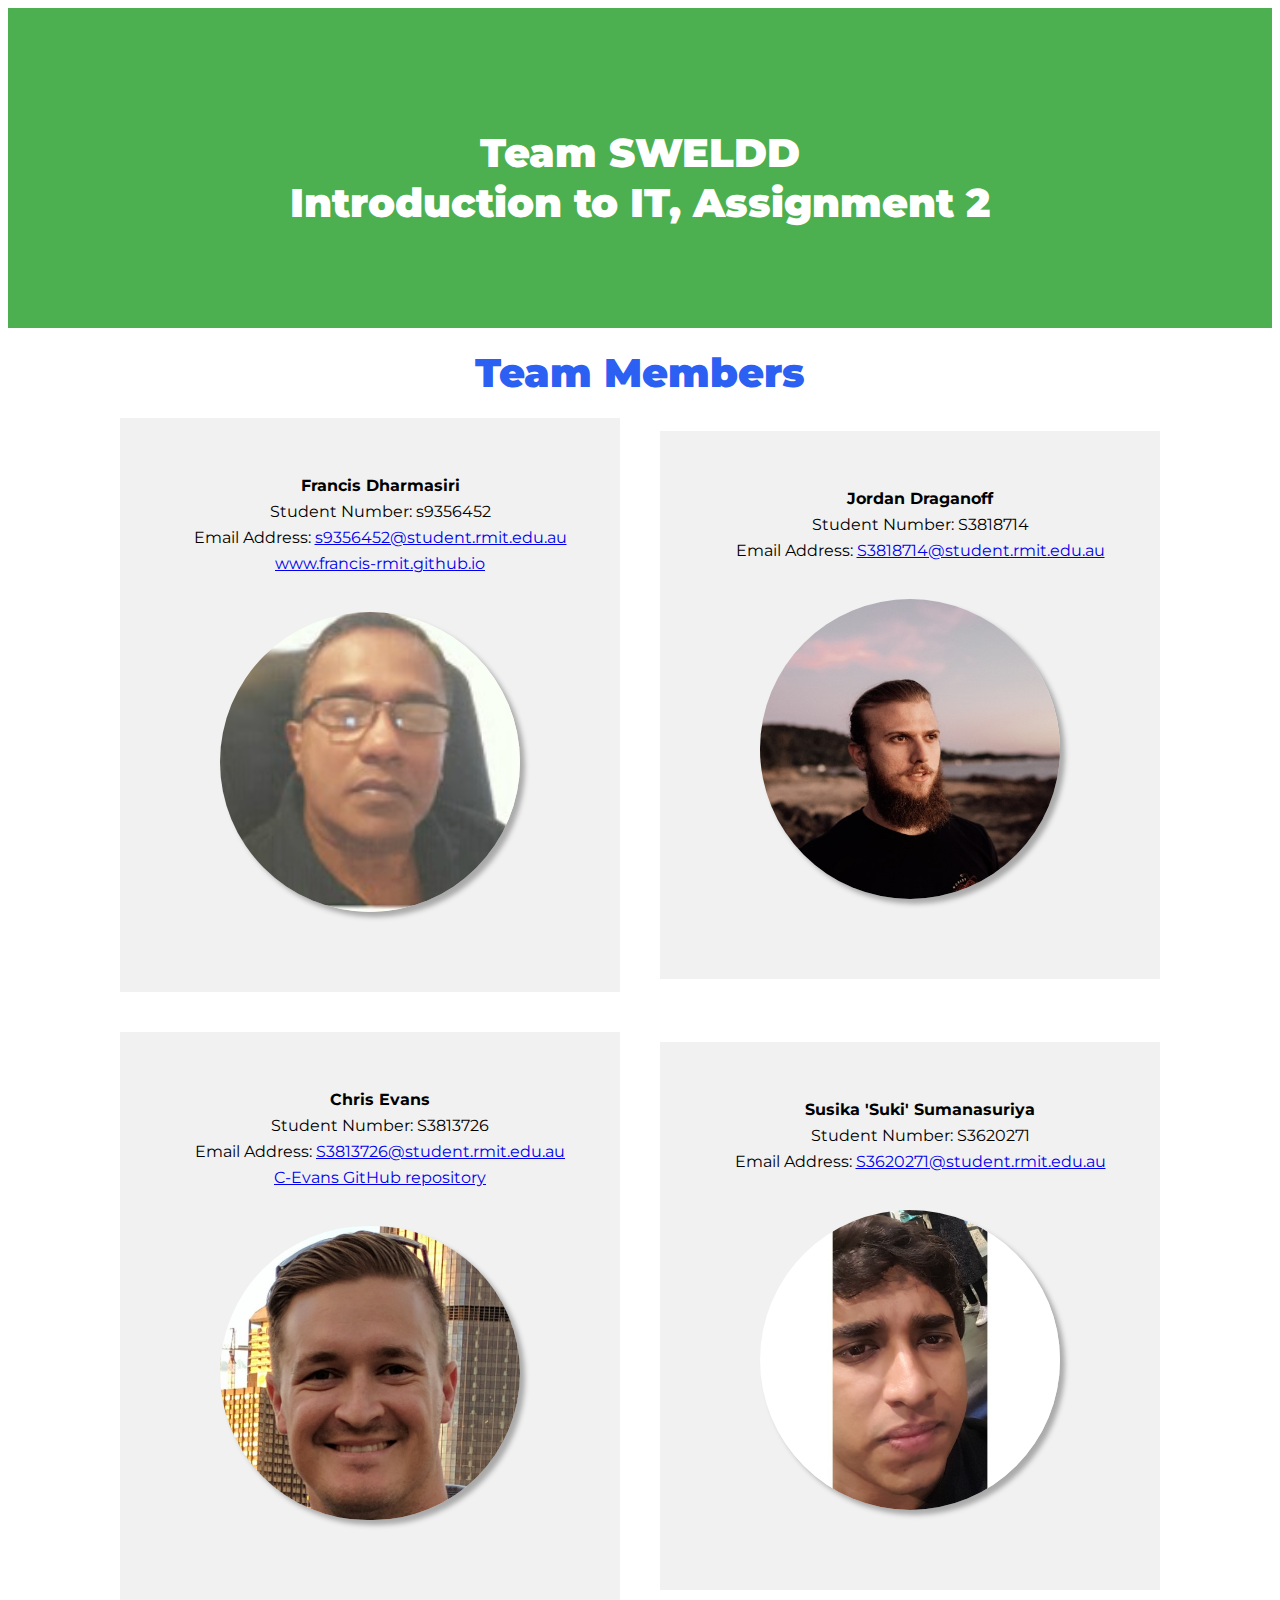
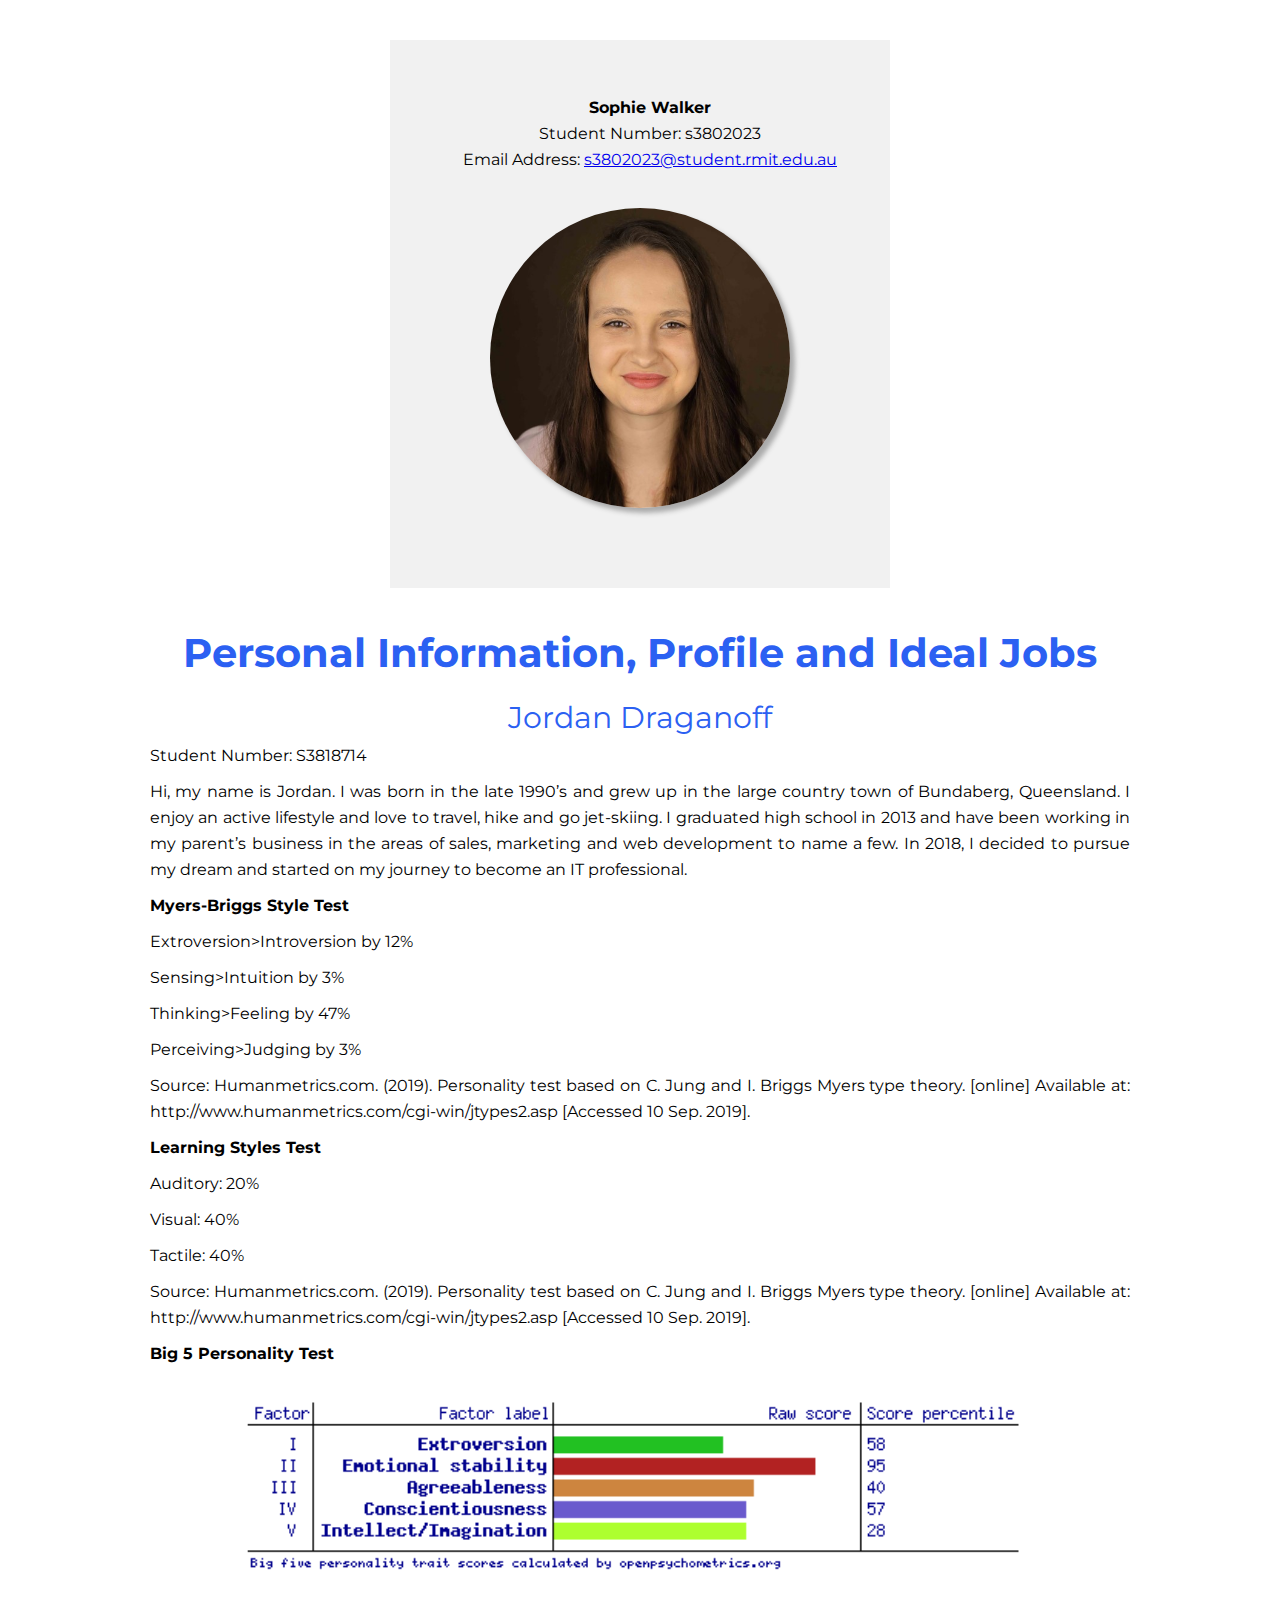
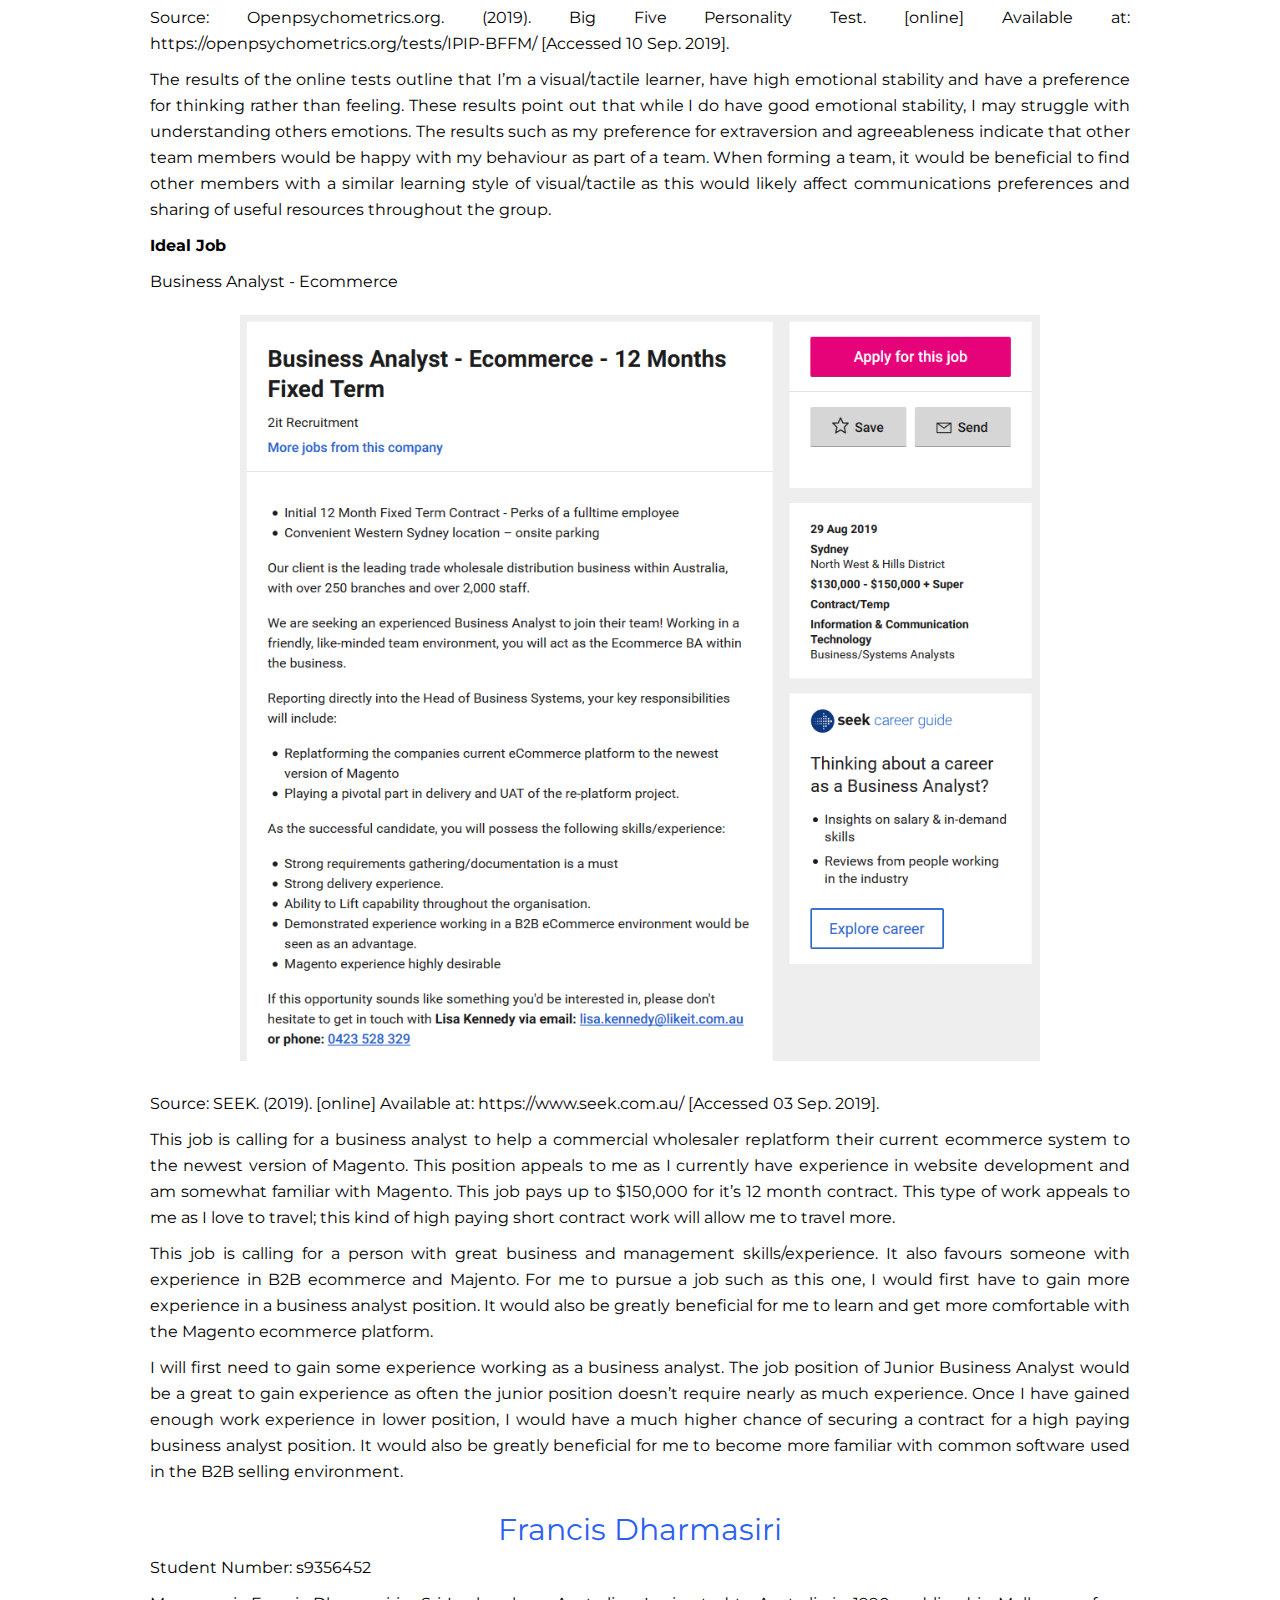
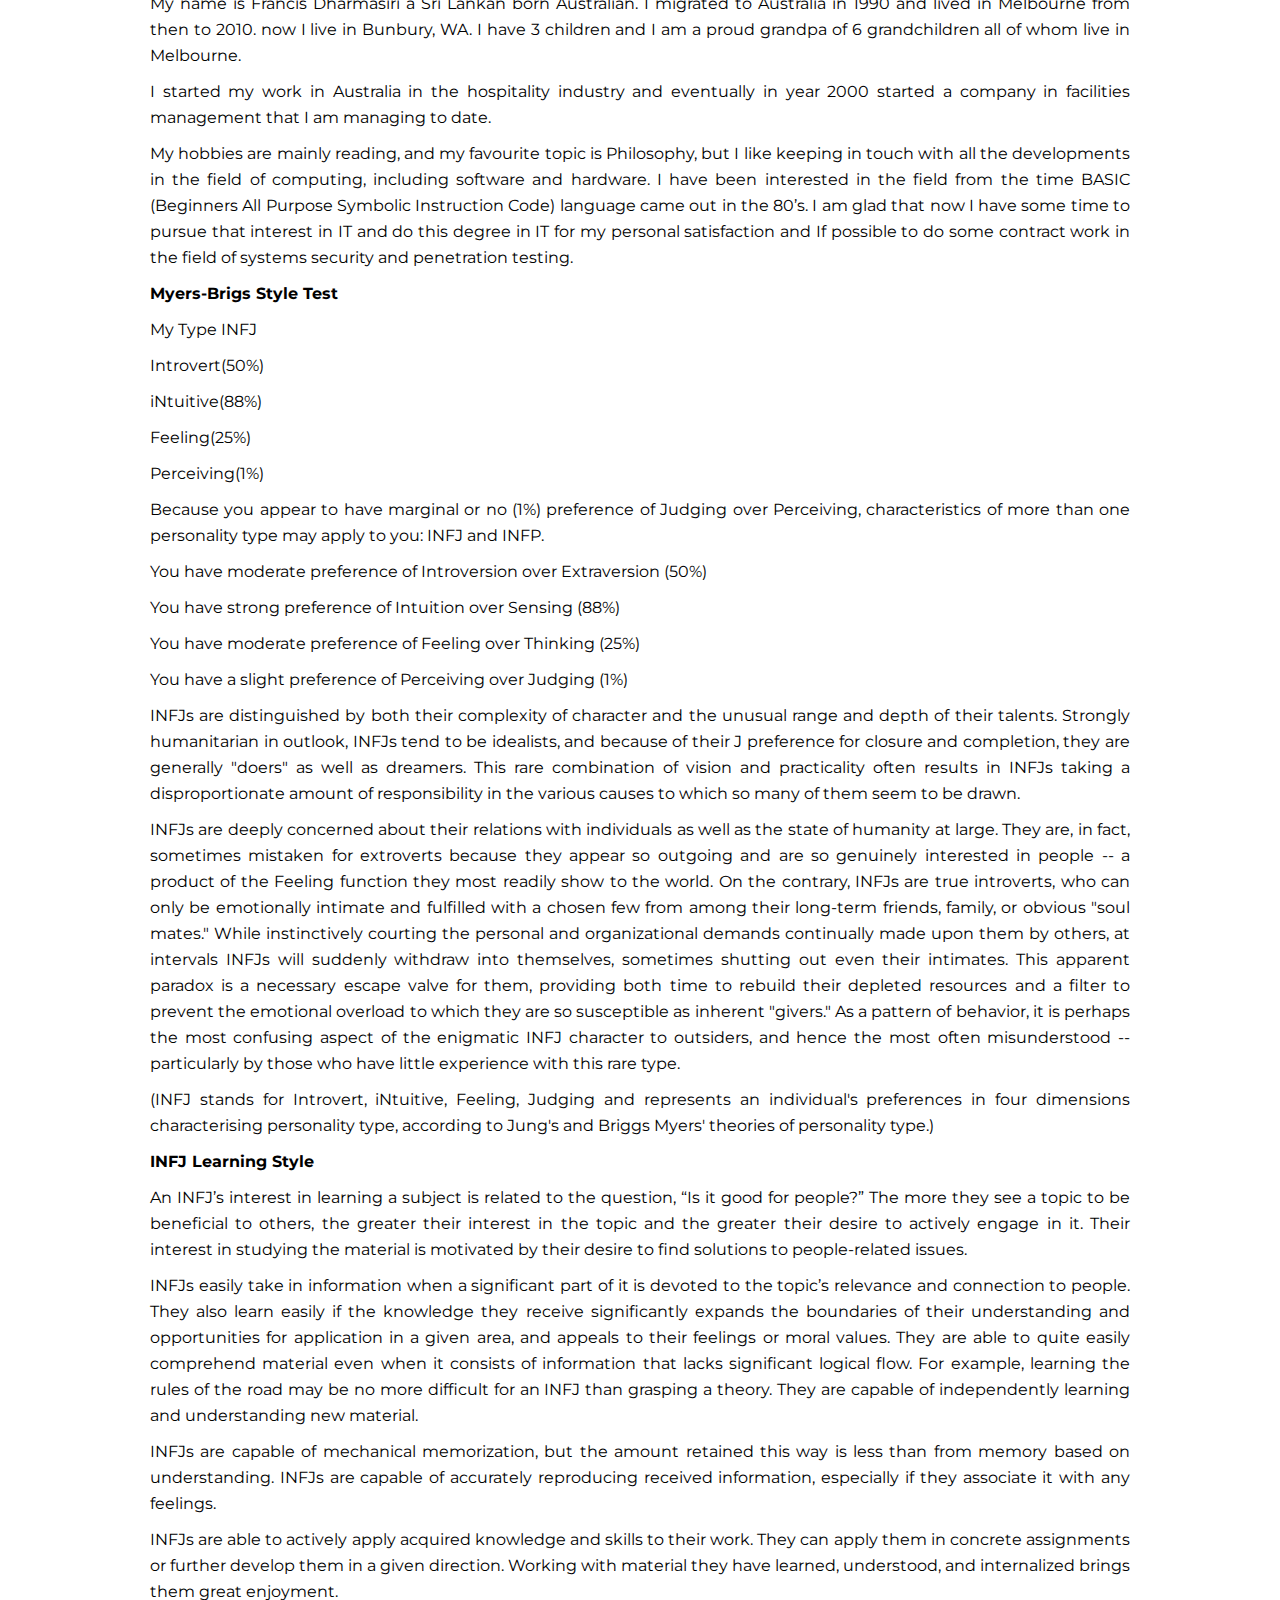
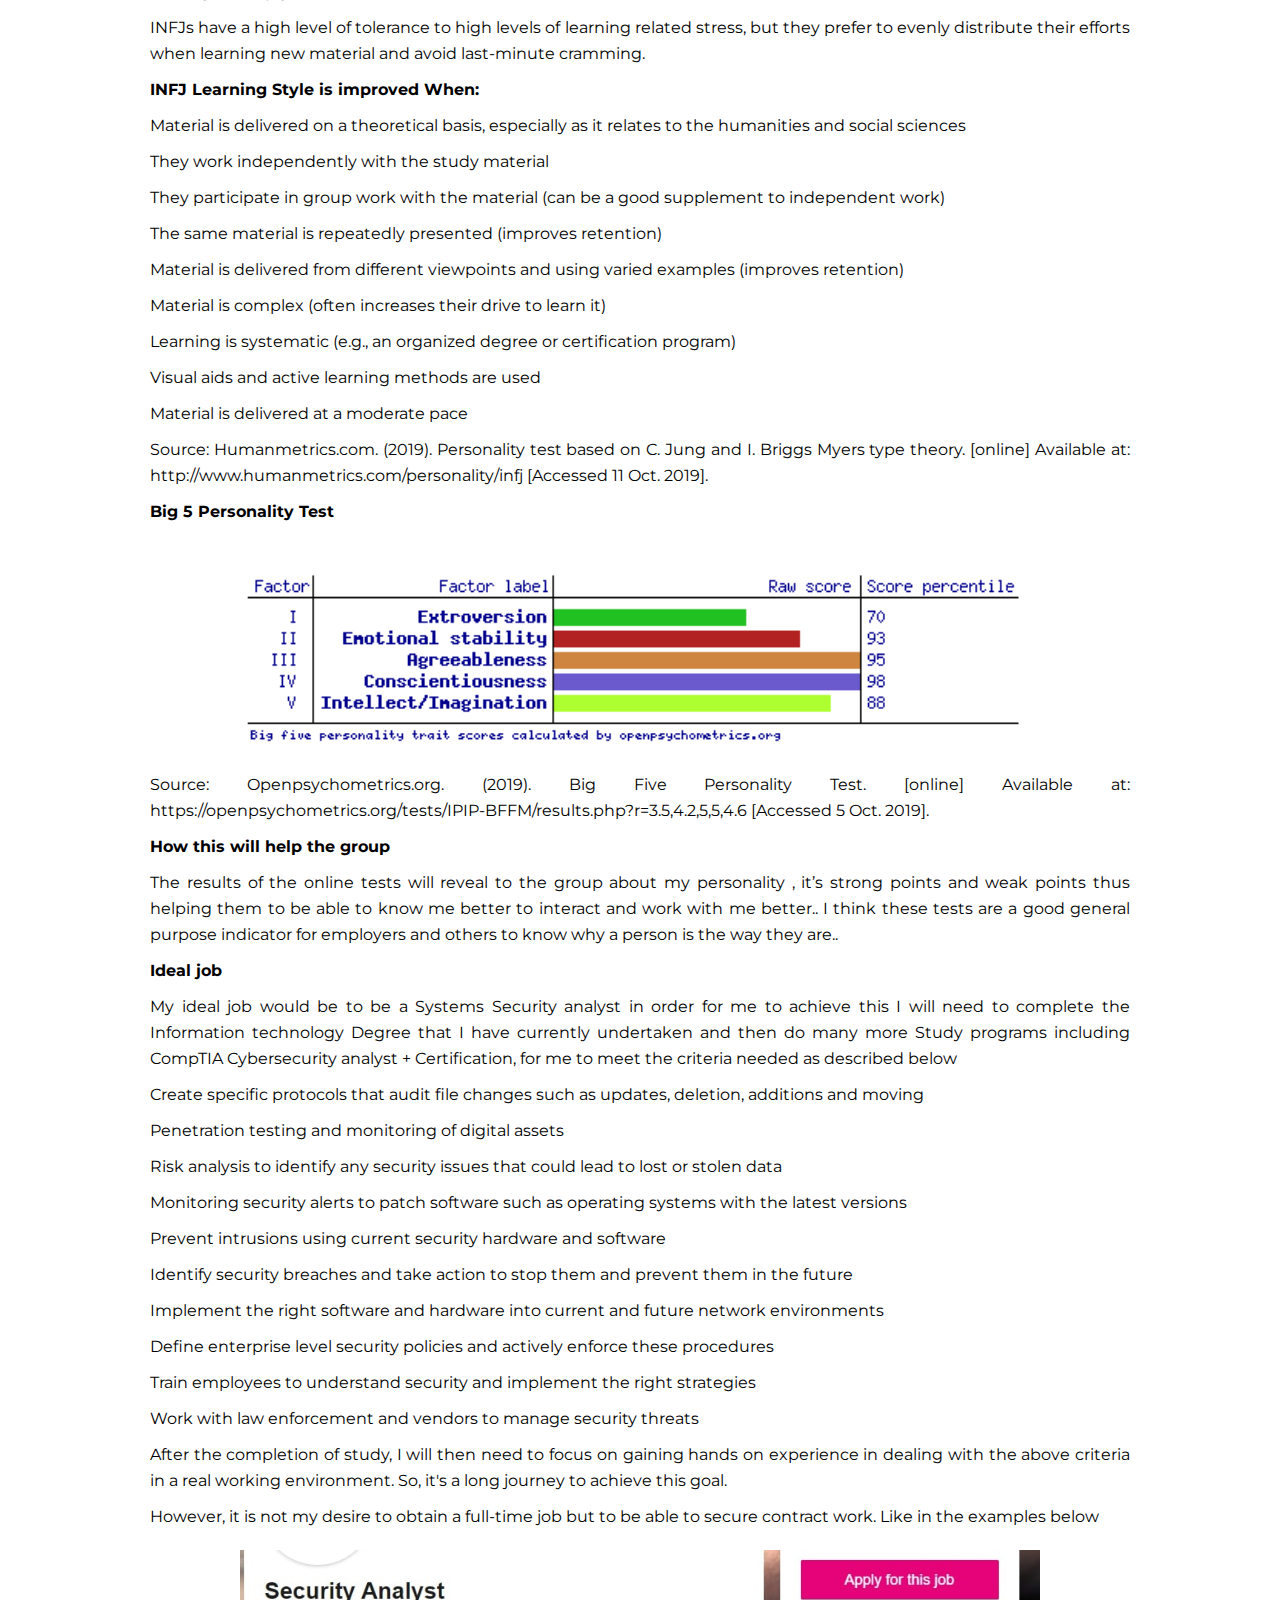
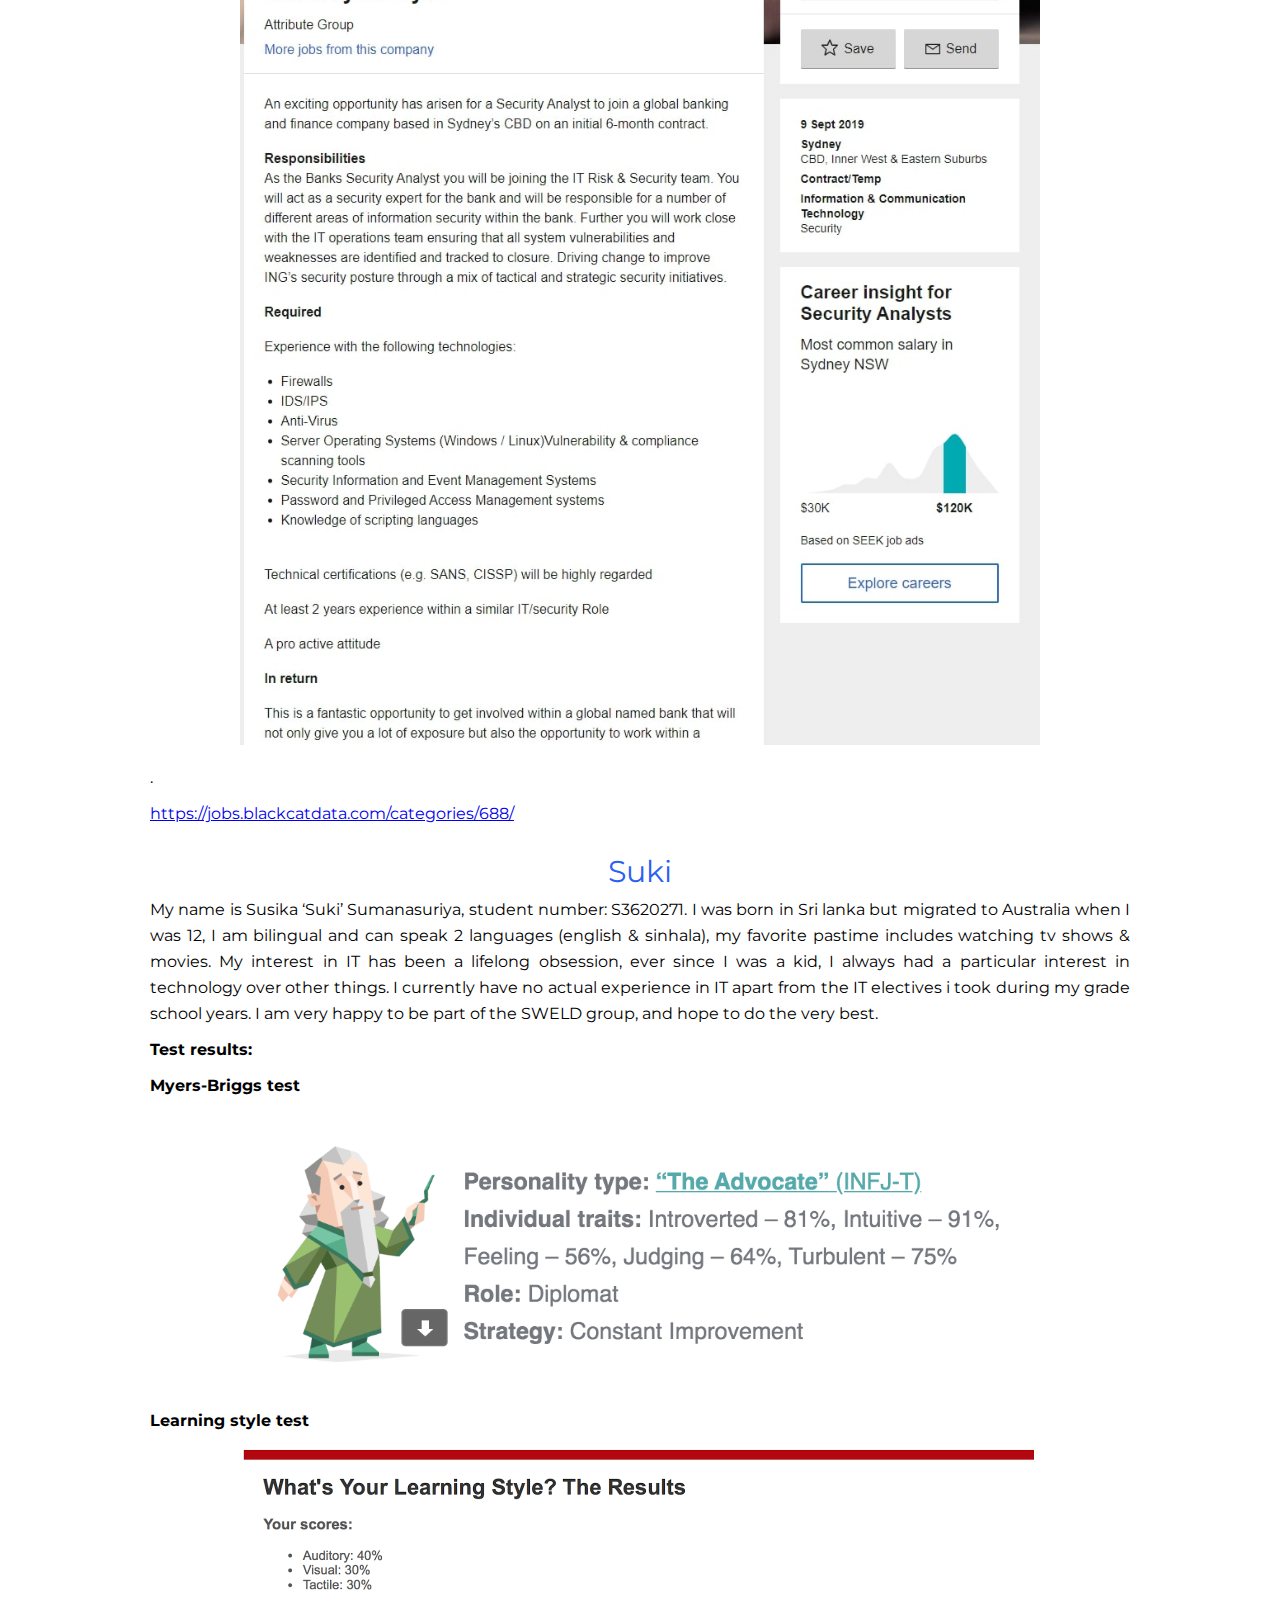
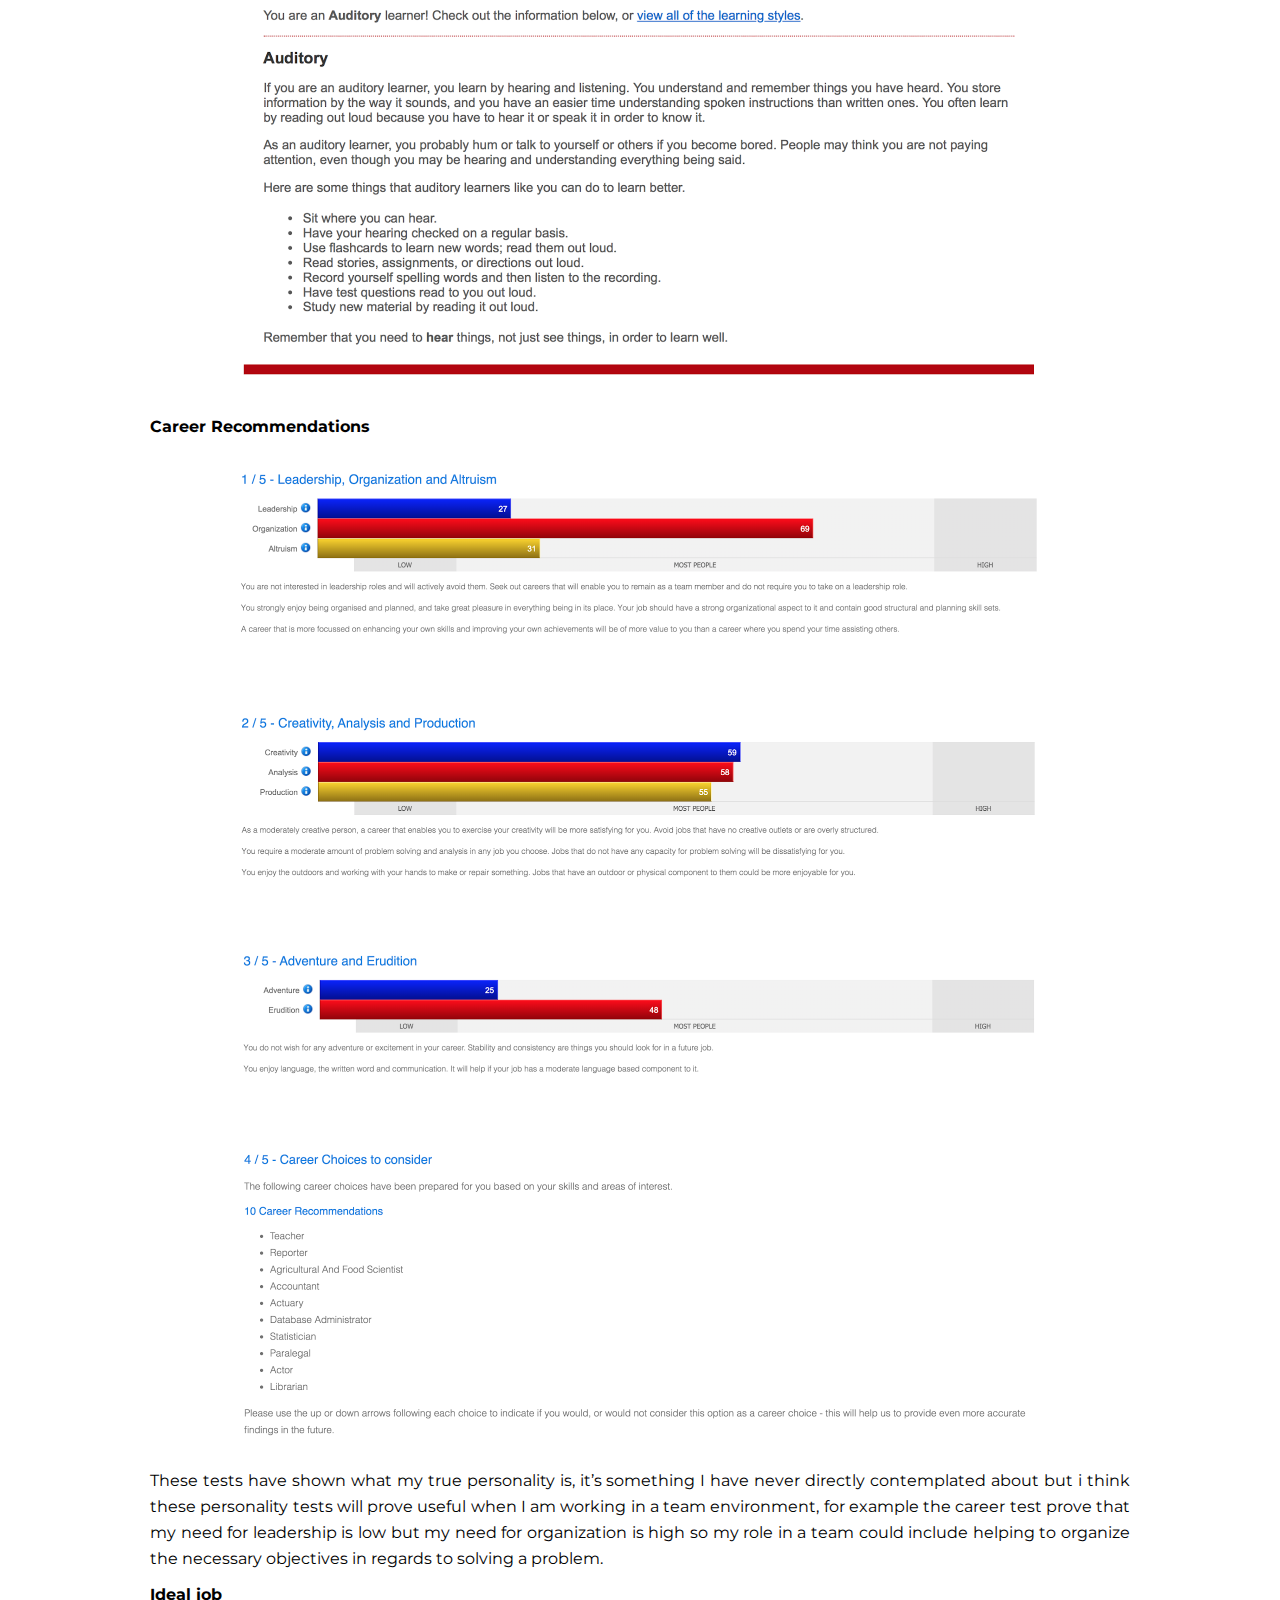
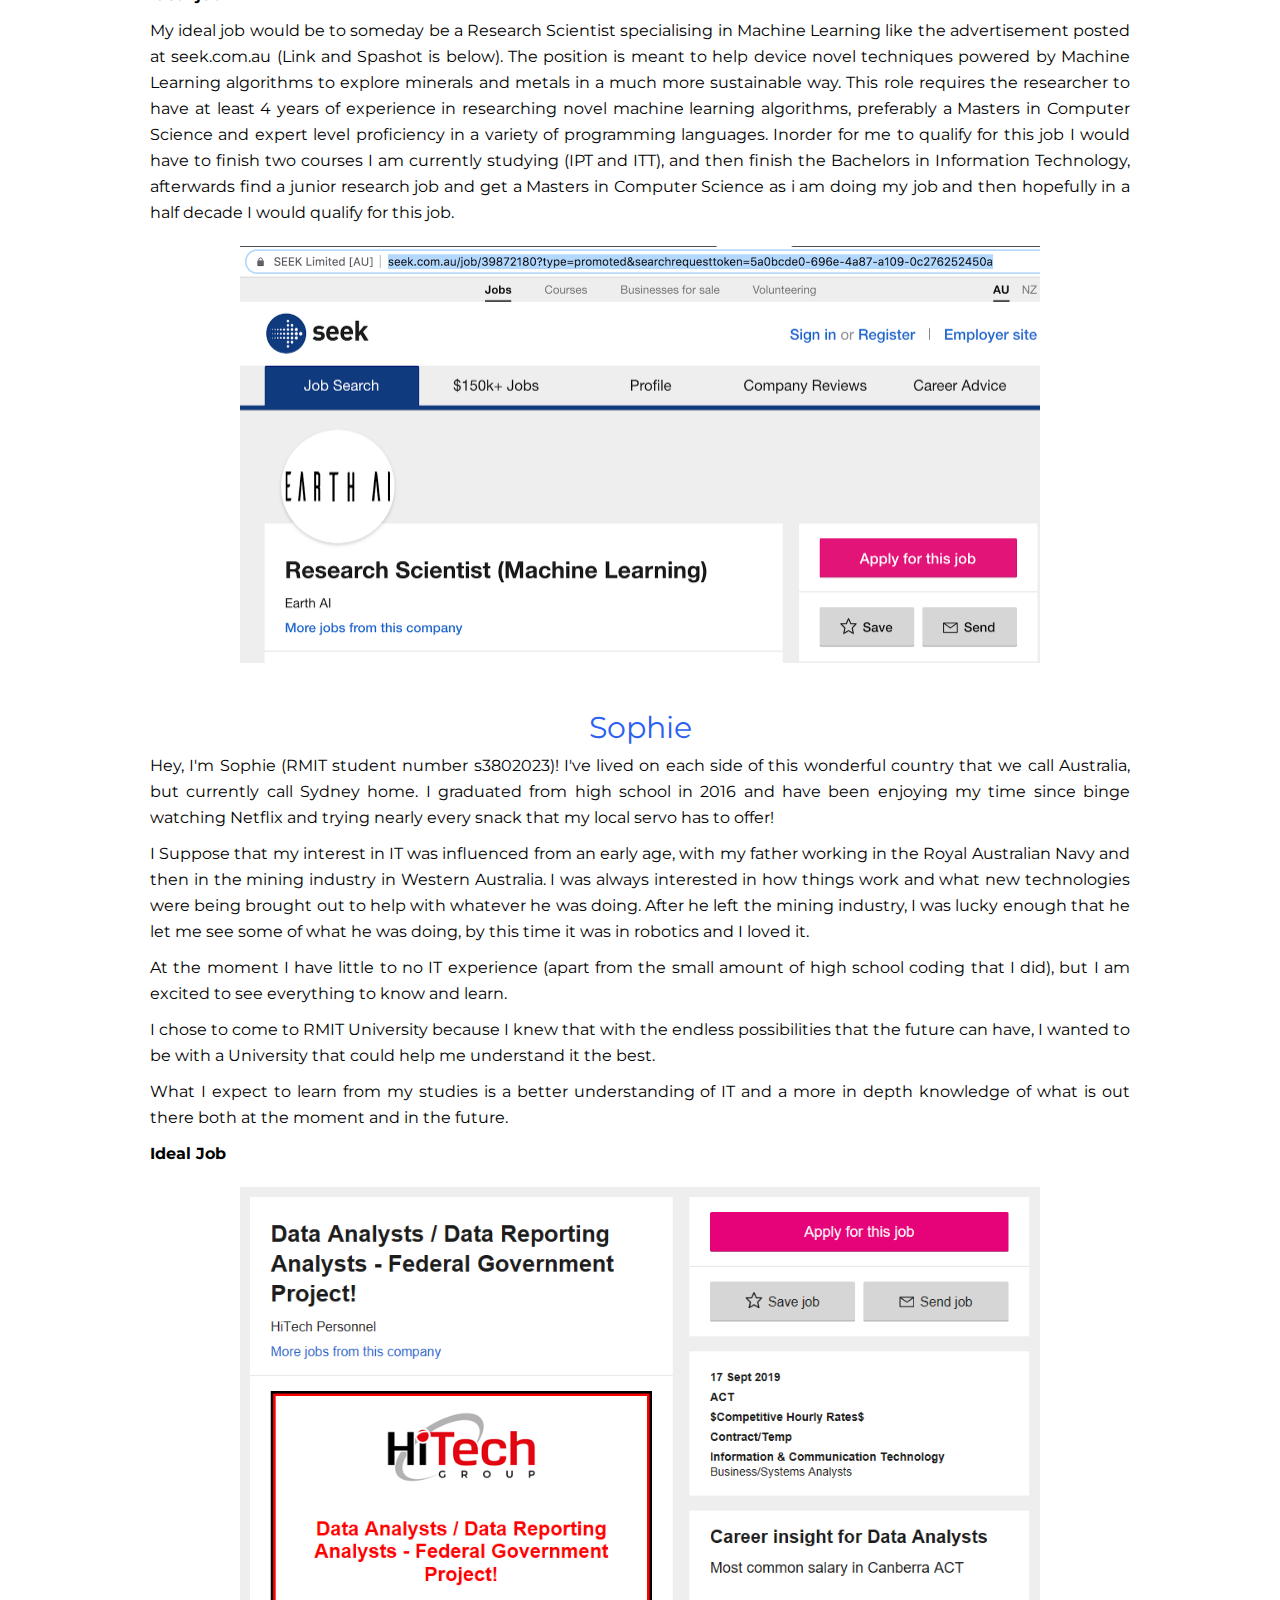
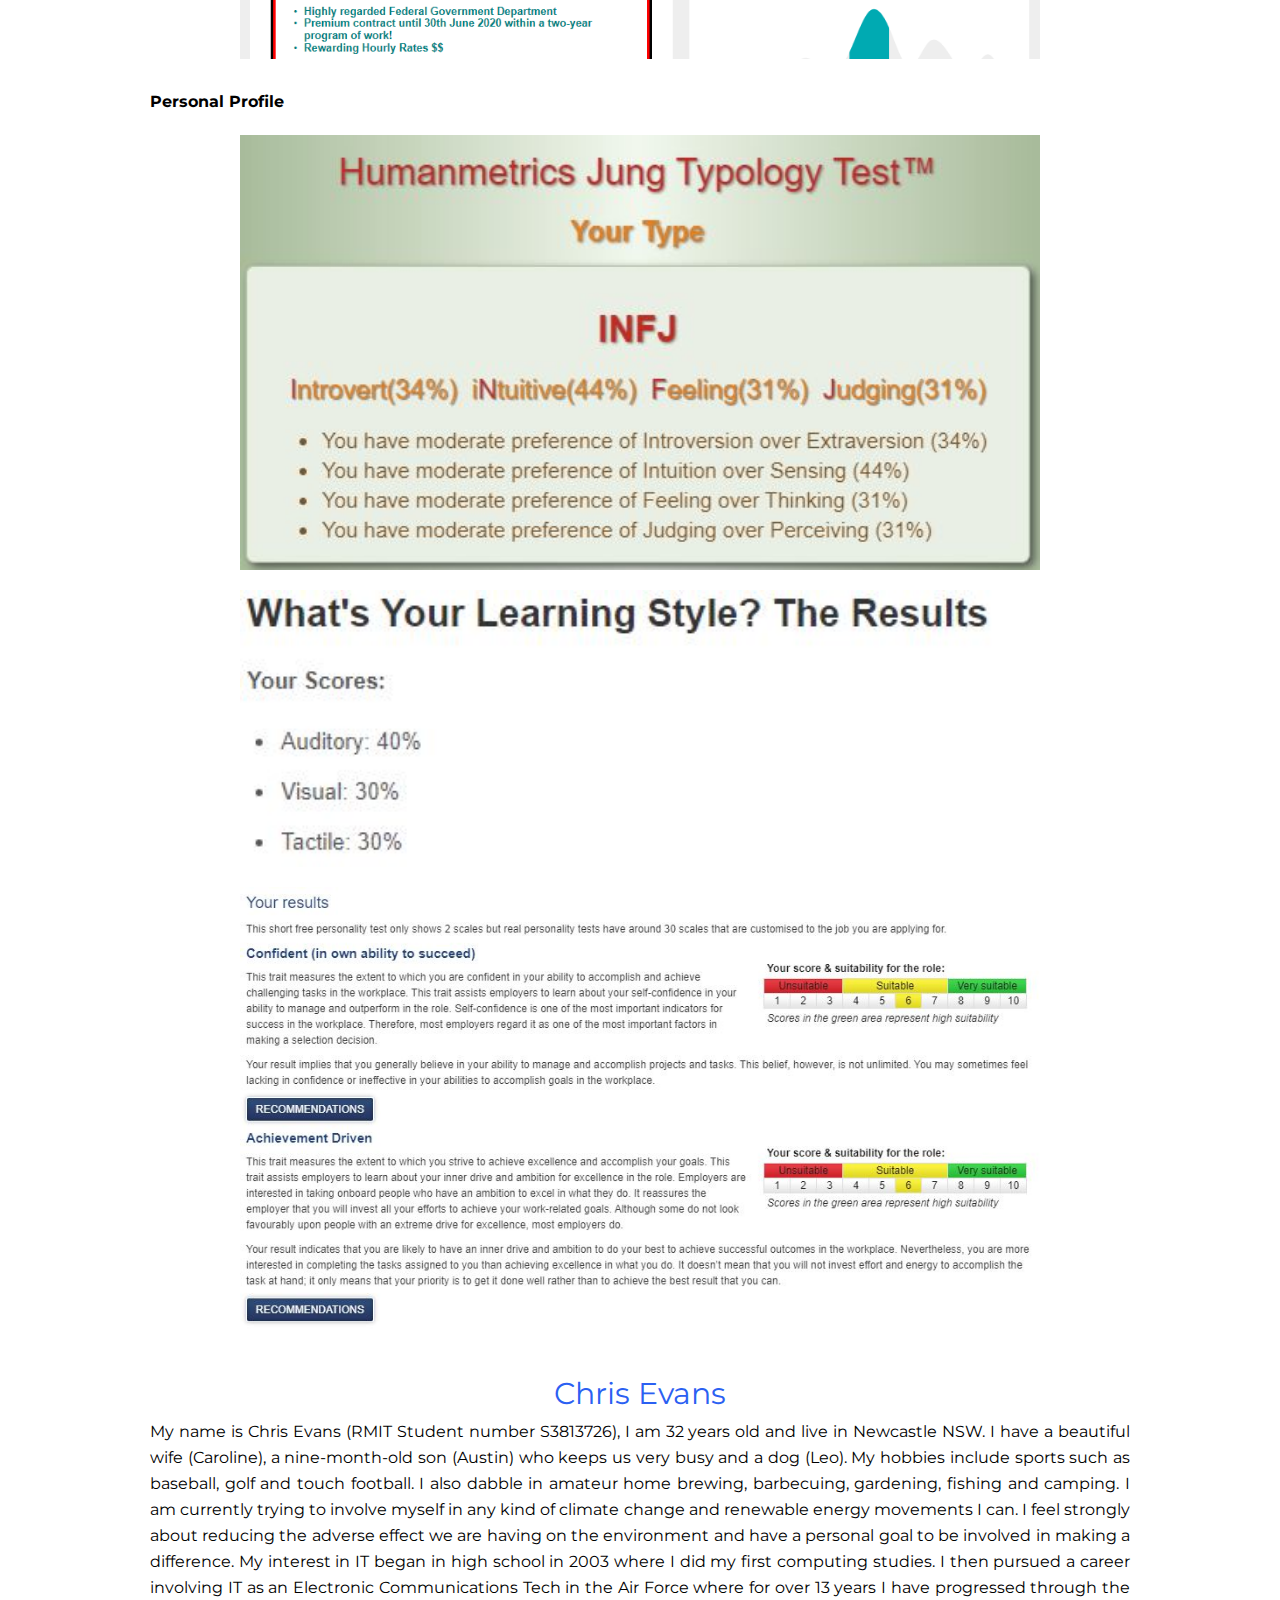
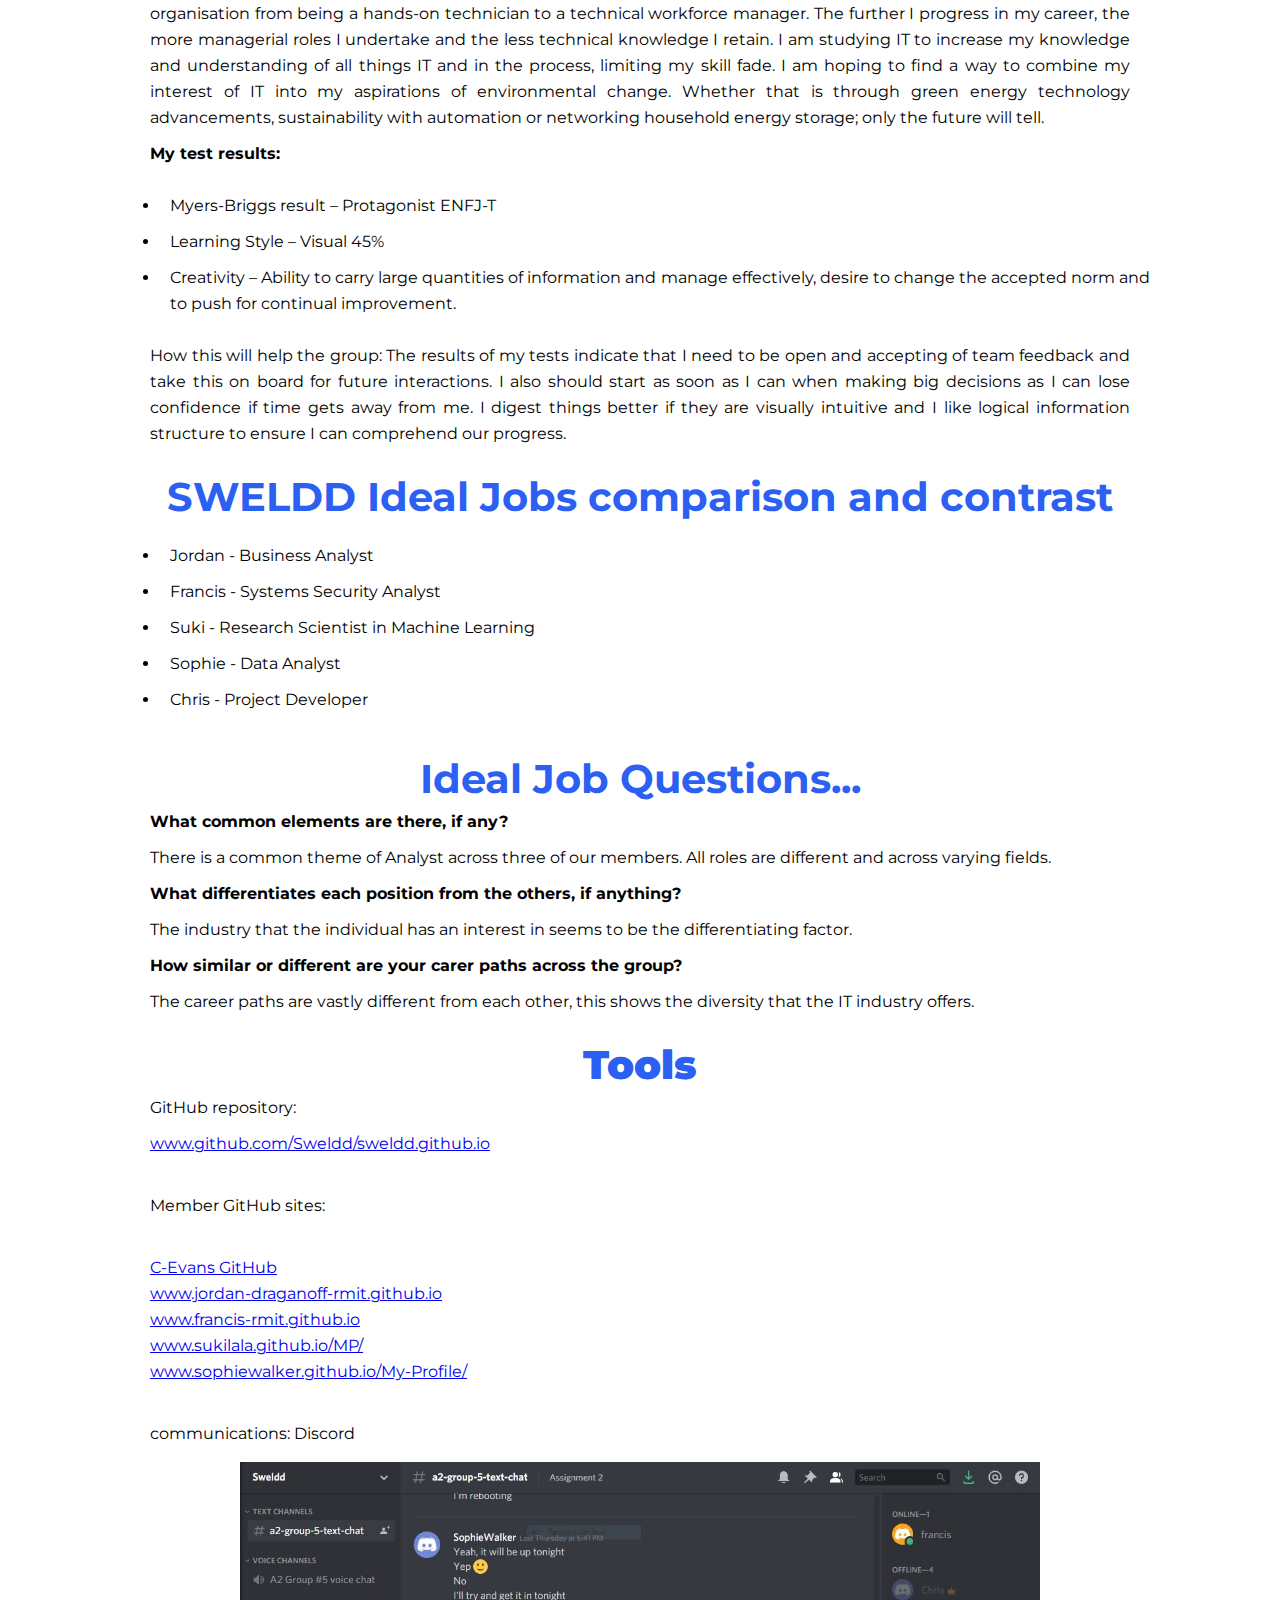
==== commit e46eeb10: "Merge branch 'master' of https://github.com/Sweldd/sweldd.github.io" ====
--- a/index.html
+++ b/index.html
@@ -201,7 +201,7 @@
 <a href=" https://jordan-draganoff-rmit.github.io/">www.jordan-draganoff-rmit.github.io</a><br>
 <a href=" https://francis-rmit.github.io/">www.francis-rmit.github.io</a><br>
 <a href=" https://sukilala.github.io/MP/">www.sukilala.github.io/MP/</a><br>
-<a href=" https://sophiewalker.github.io/My-Profile/">www.sophiewalker.github.io/My-Profile/<br><br>
+<a href=" https://sophiewalker.github.io/My-Profile/">www.sophiewalker.github.io/My-Profile/<br><br></a>
 <p>communications: Discord</p> <img class="page-image"
 src="images/Discord-Sweldd.JPG"> <p>Group report :<p> <p>Canvas / GoogleDocs.PDF
 - Sweldd Report<p> <iframe
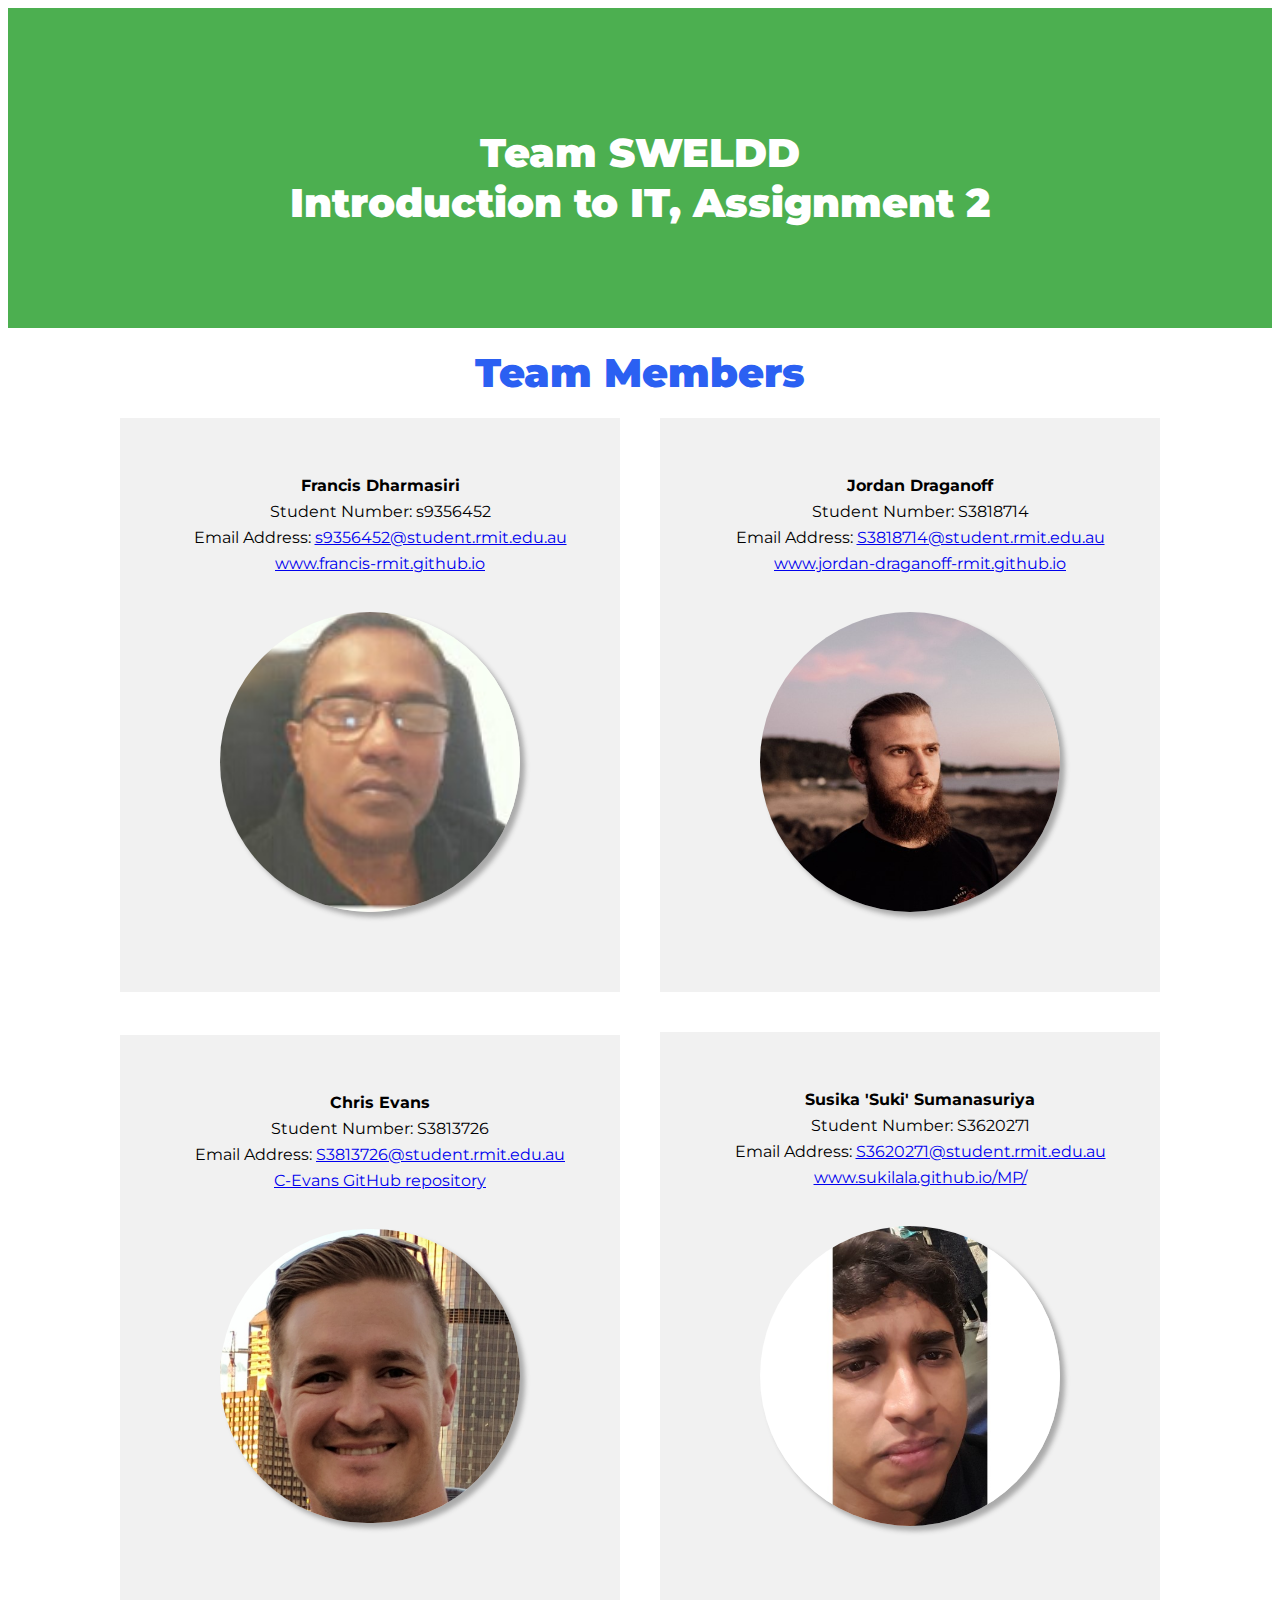
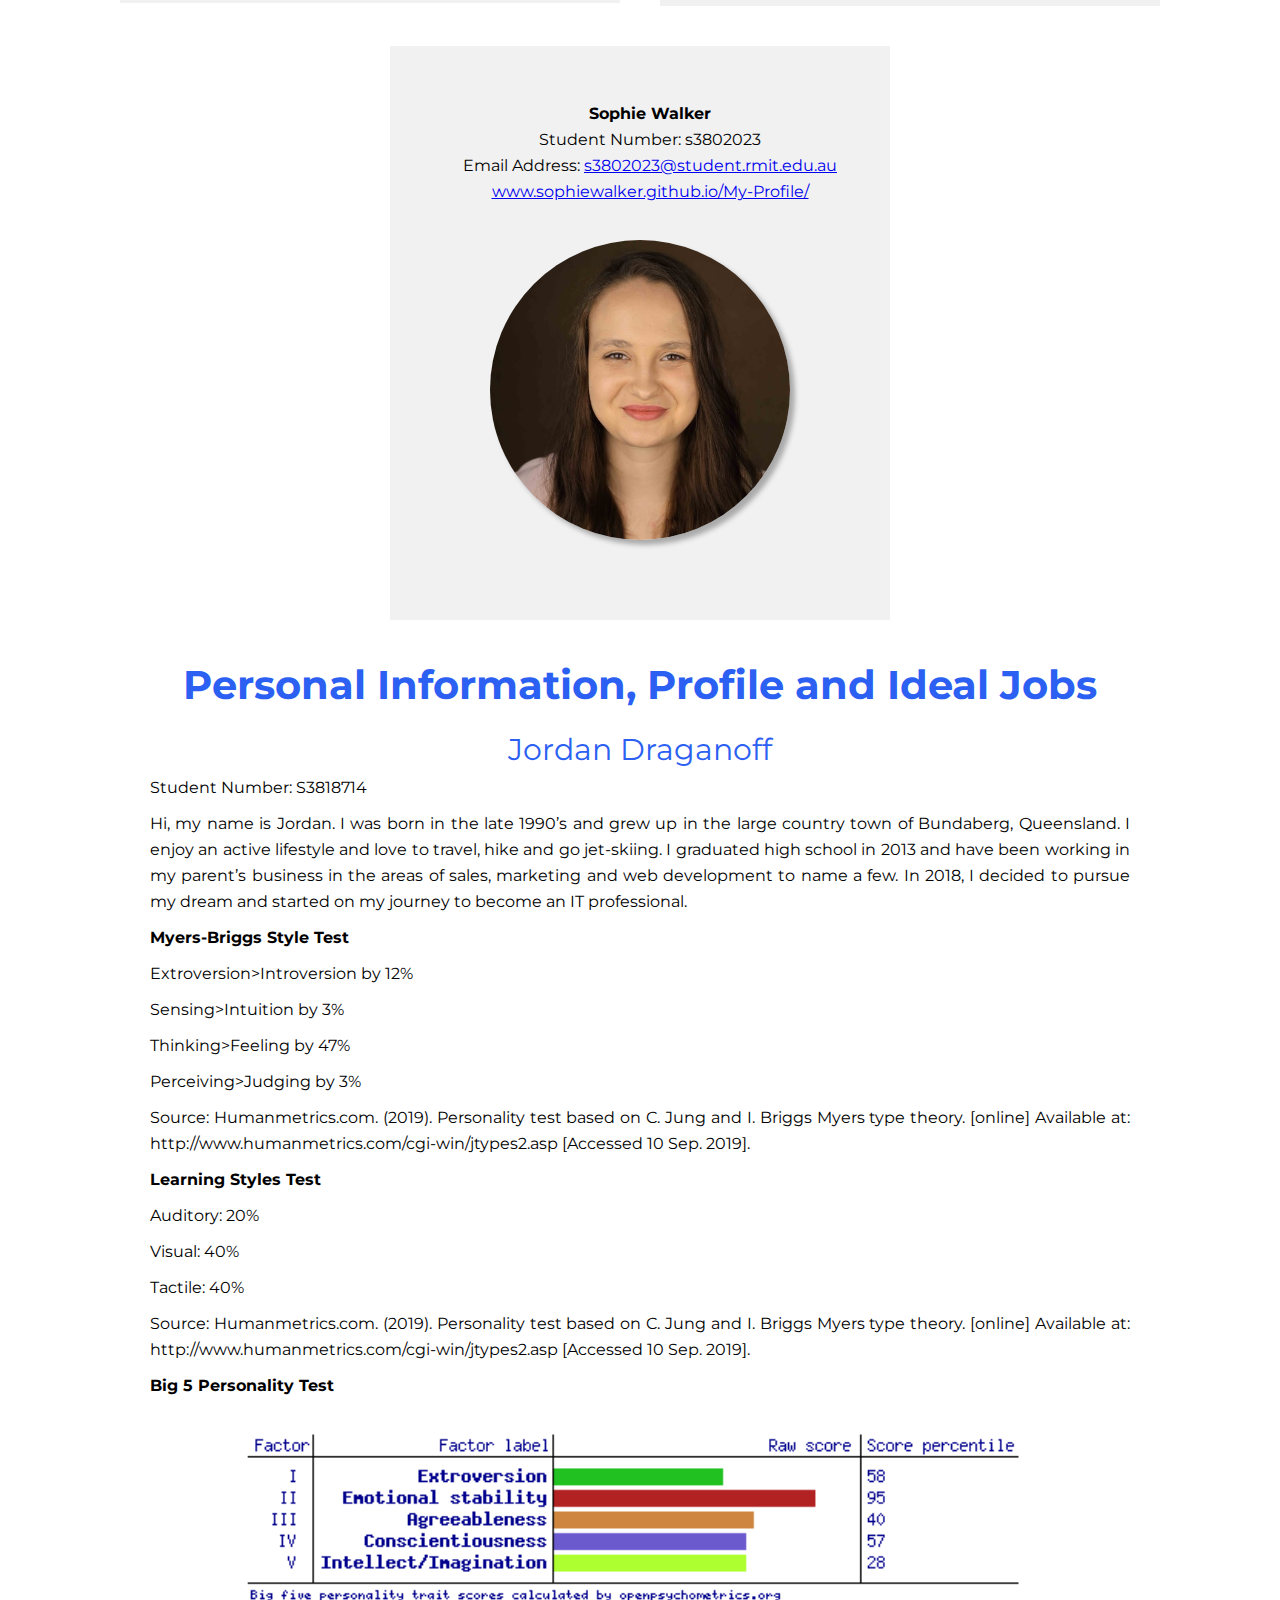
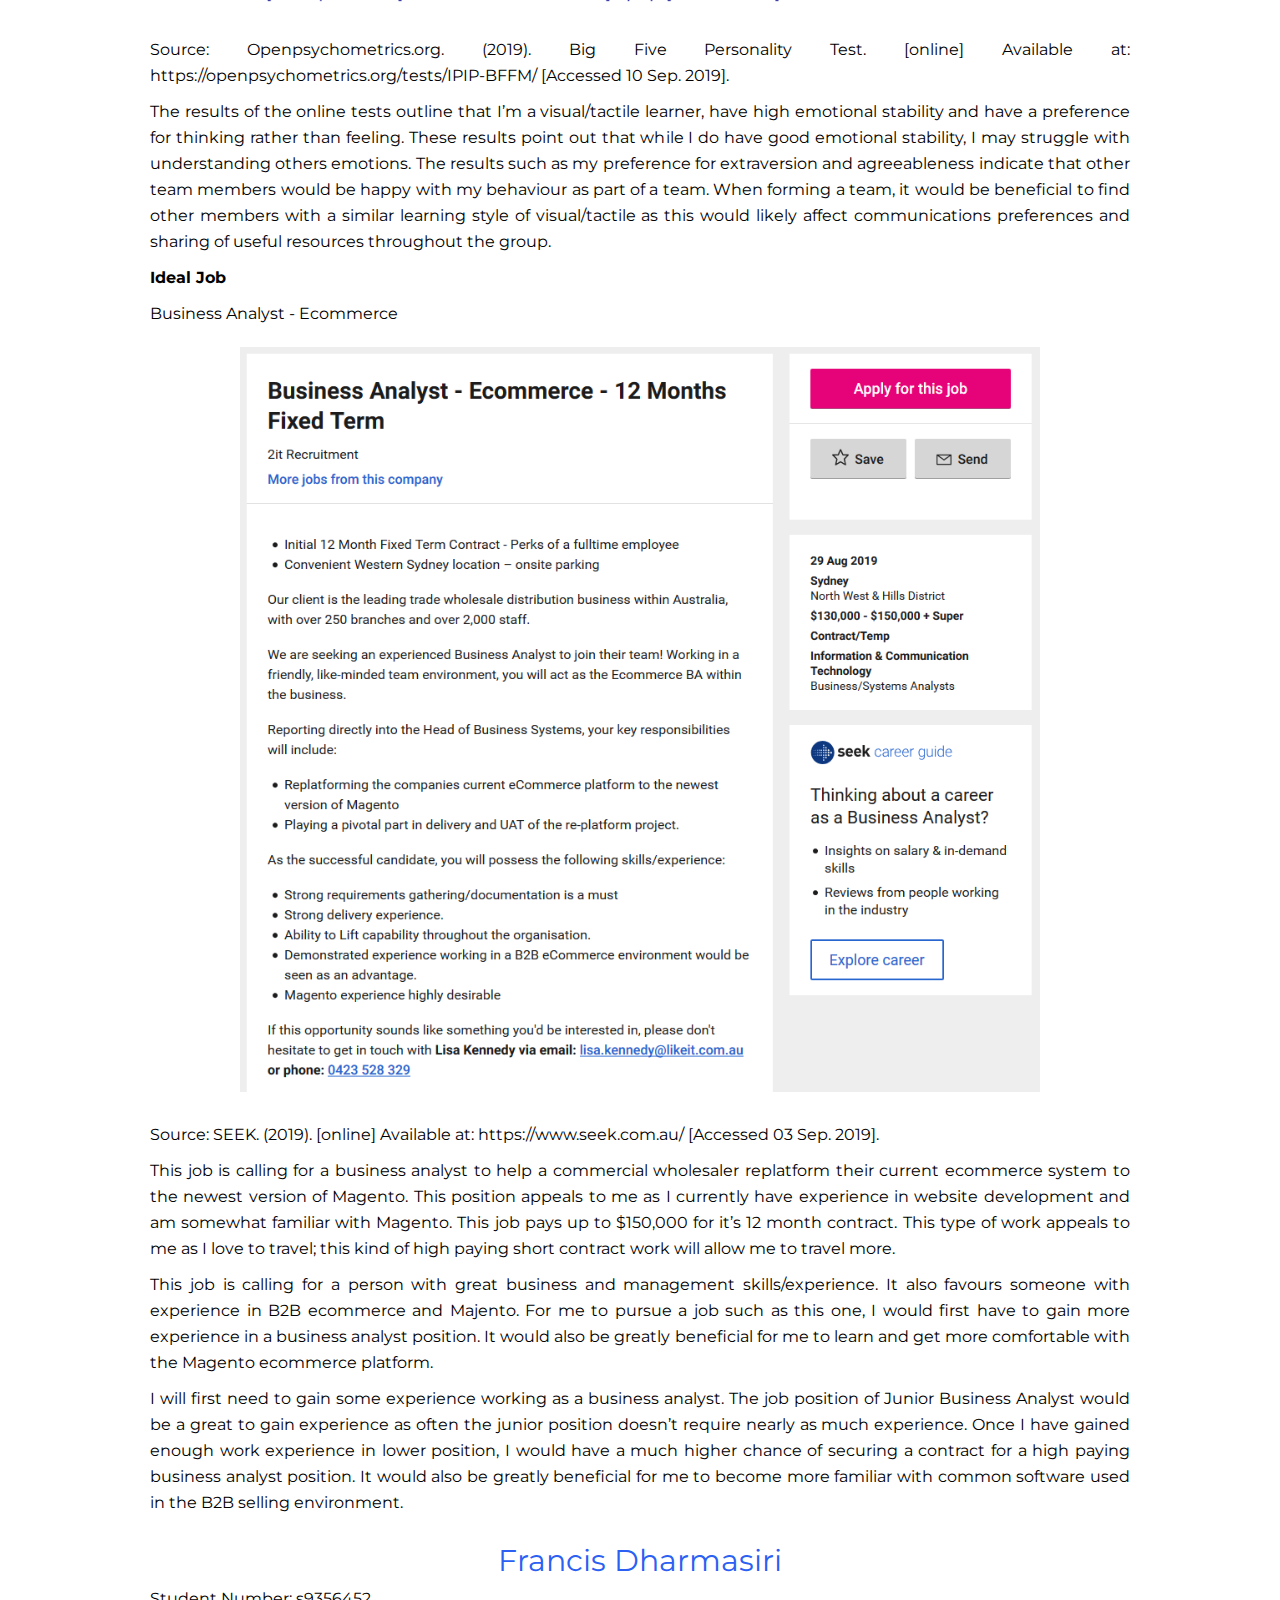
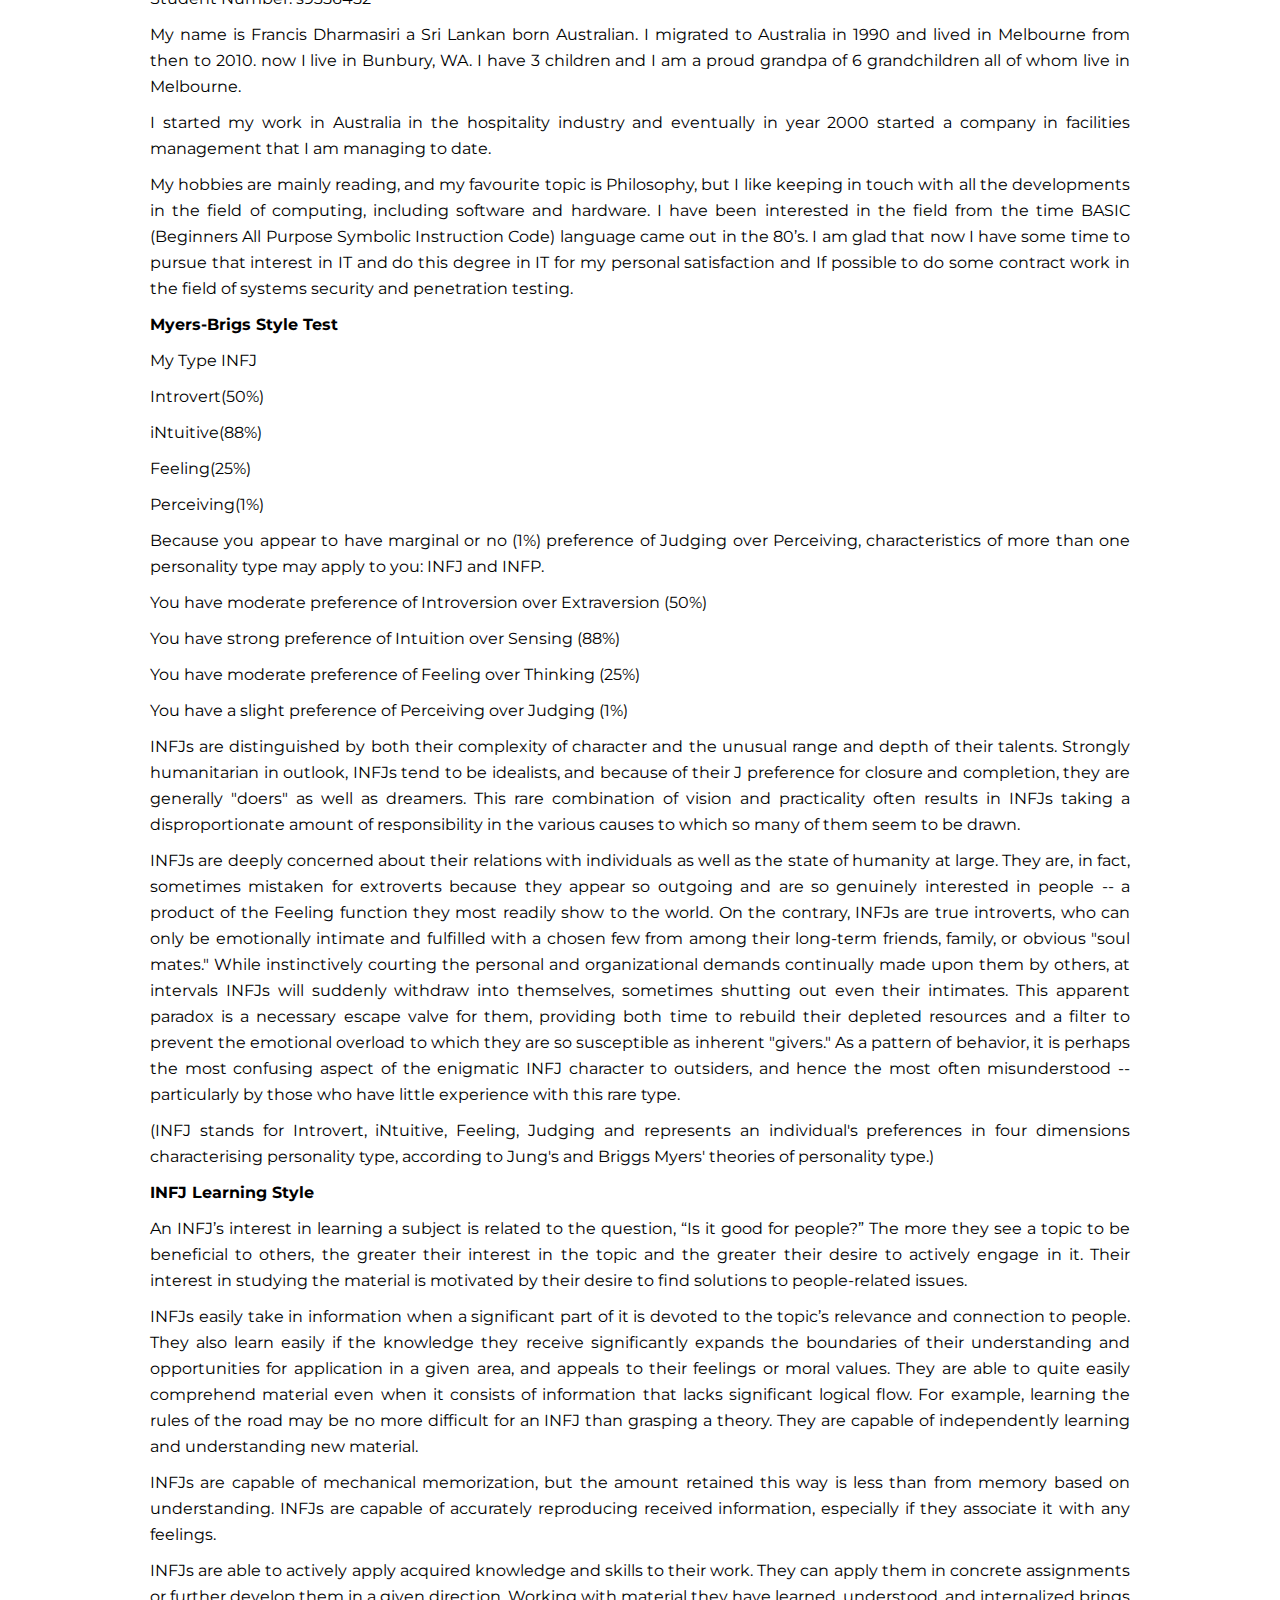
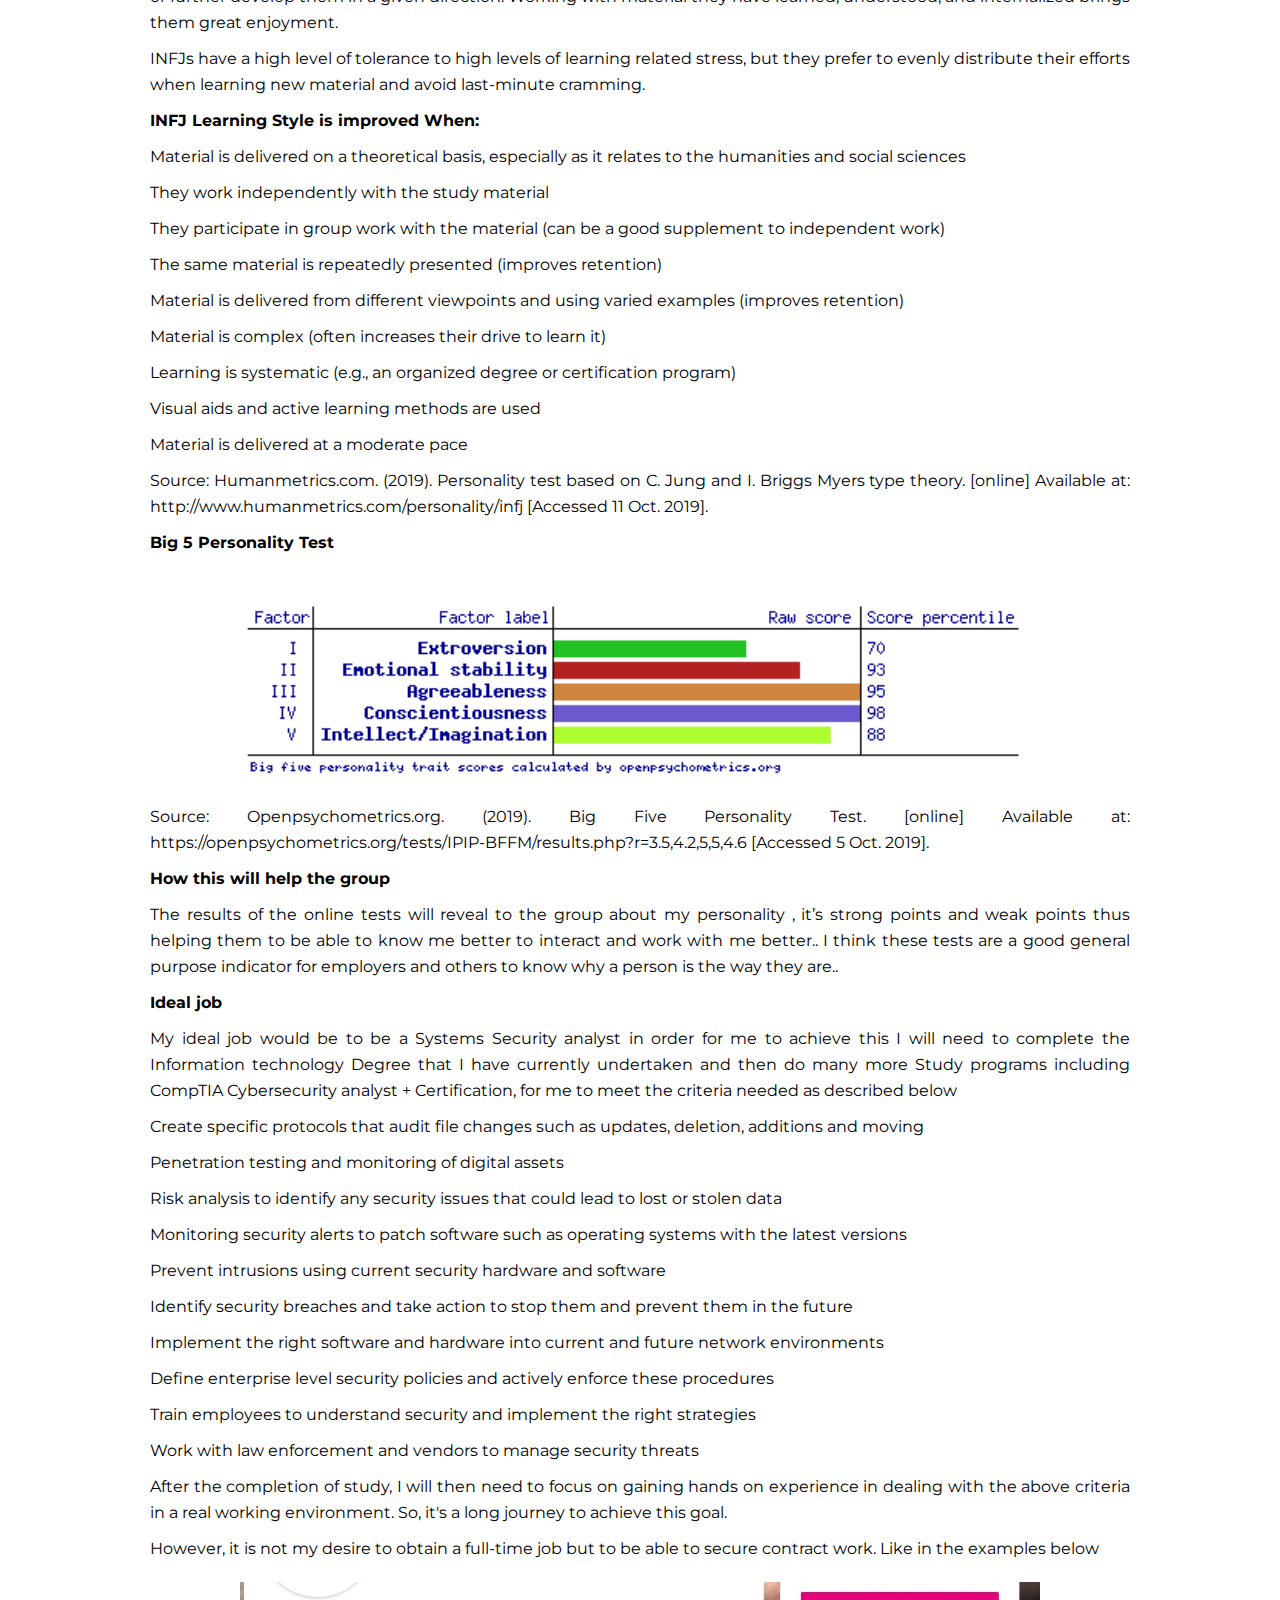
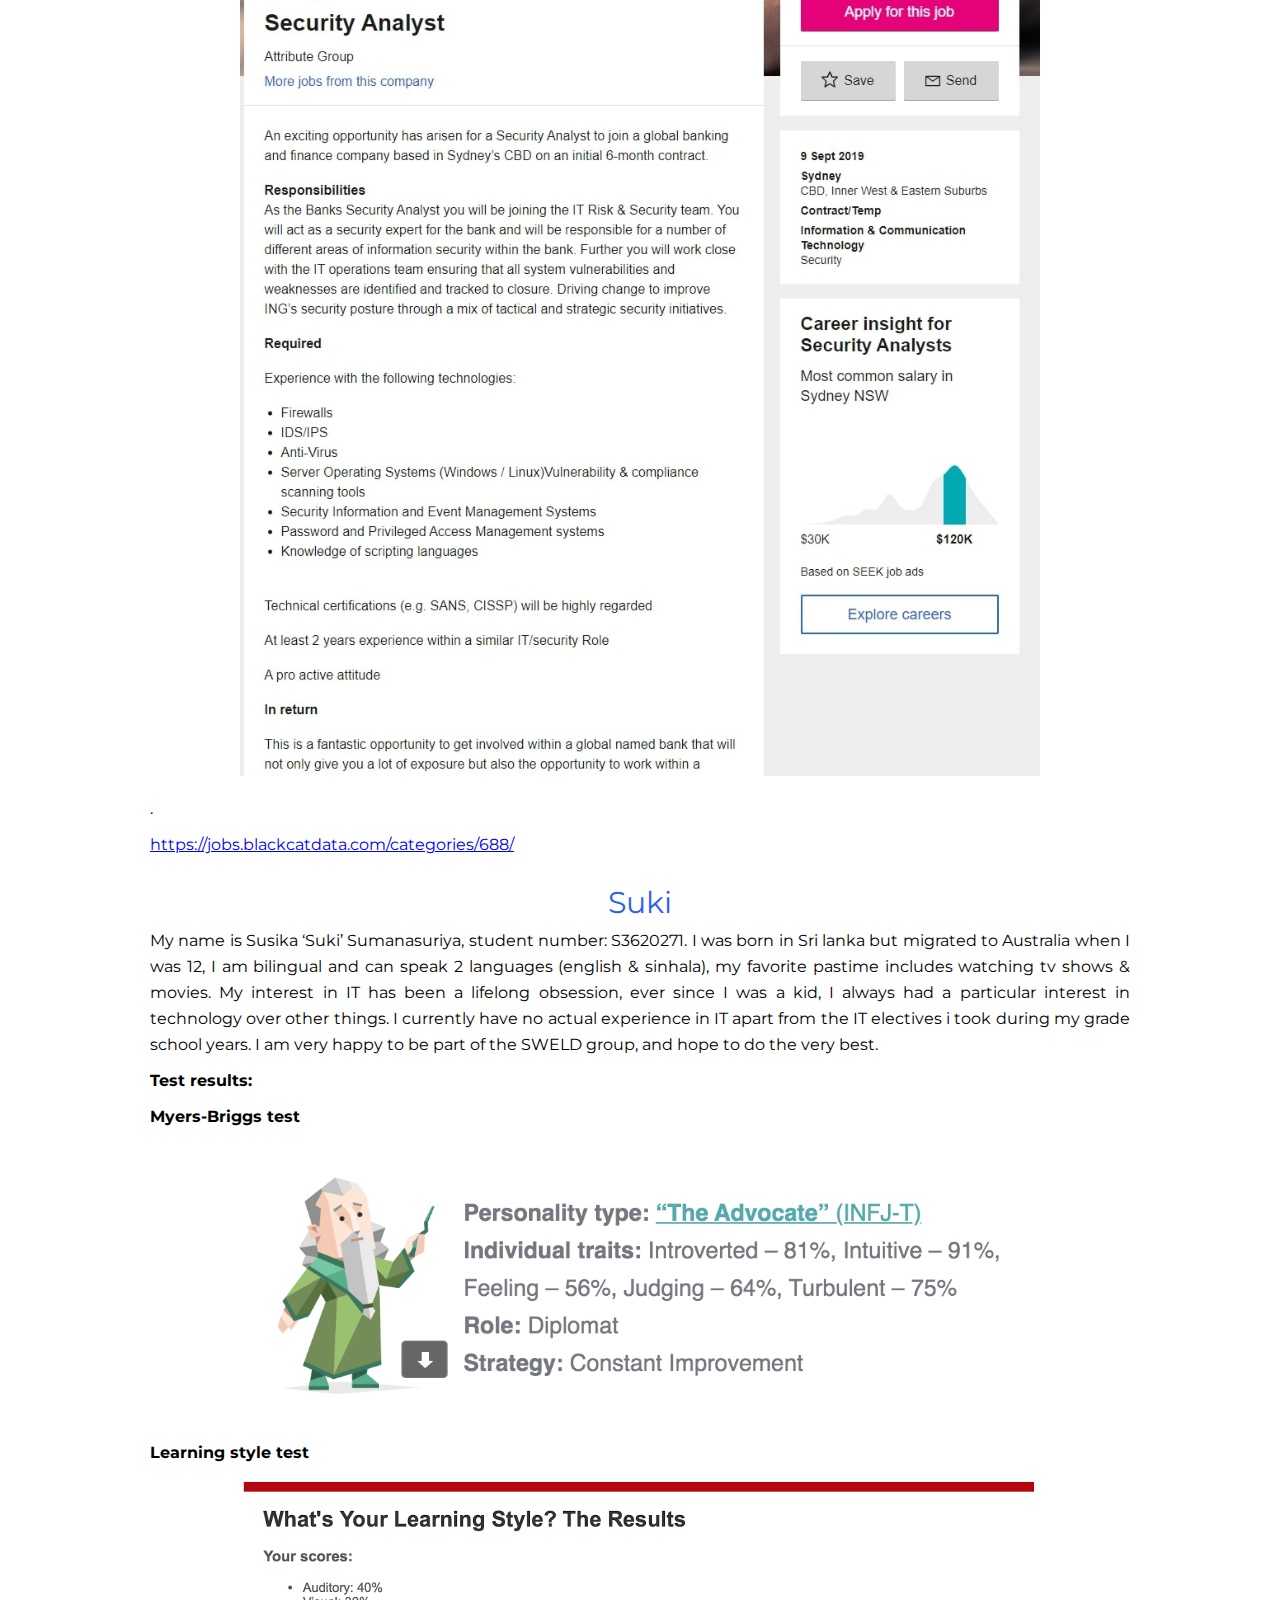
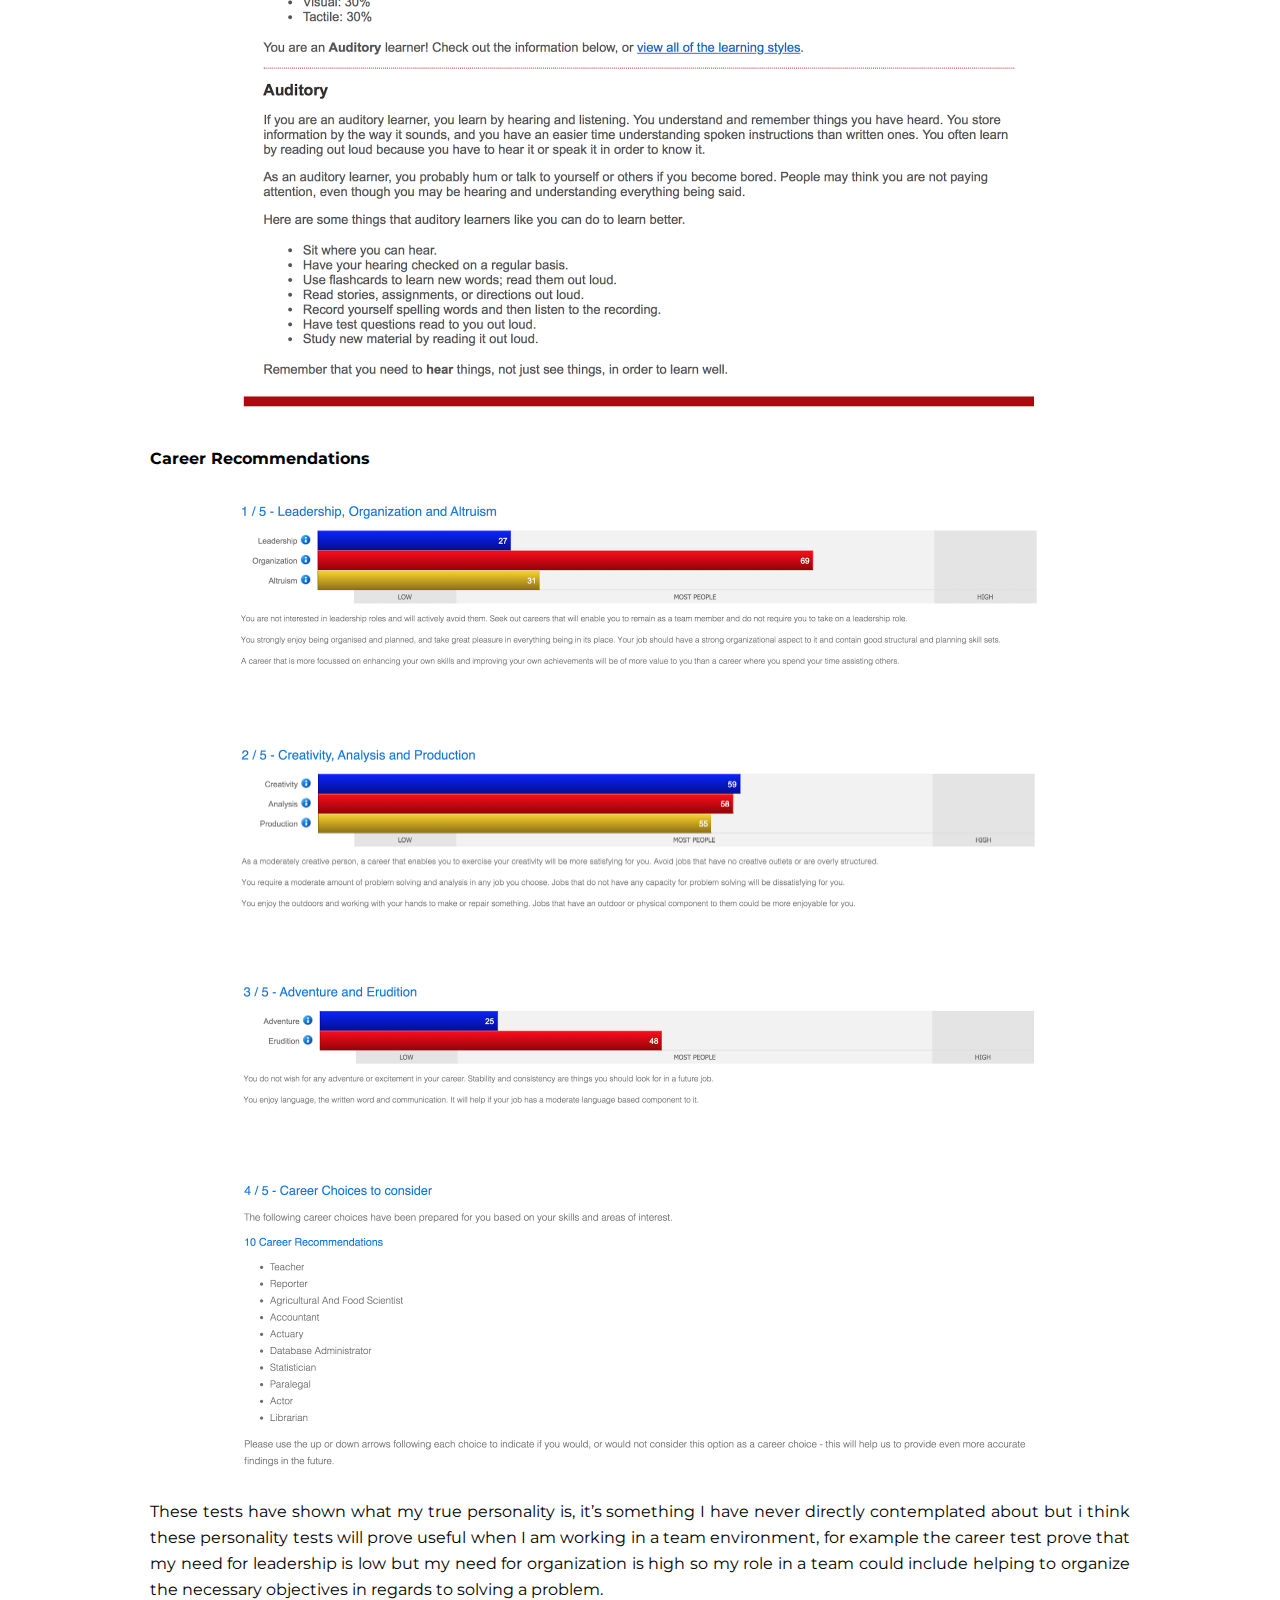
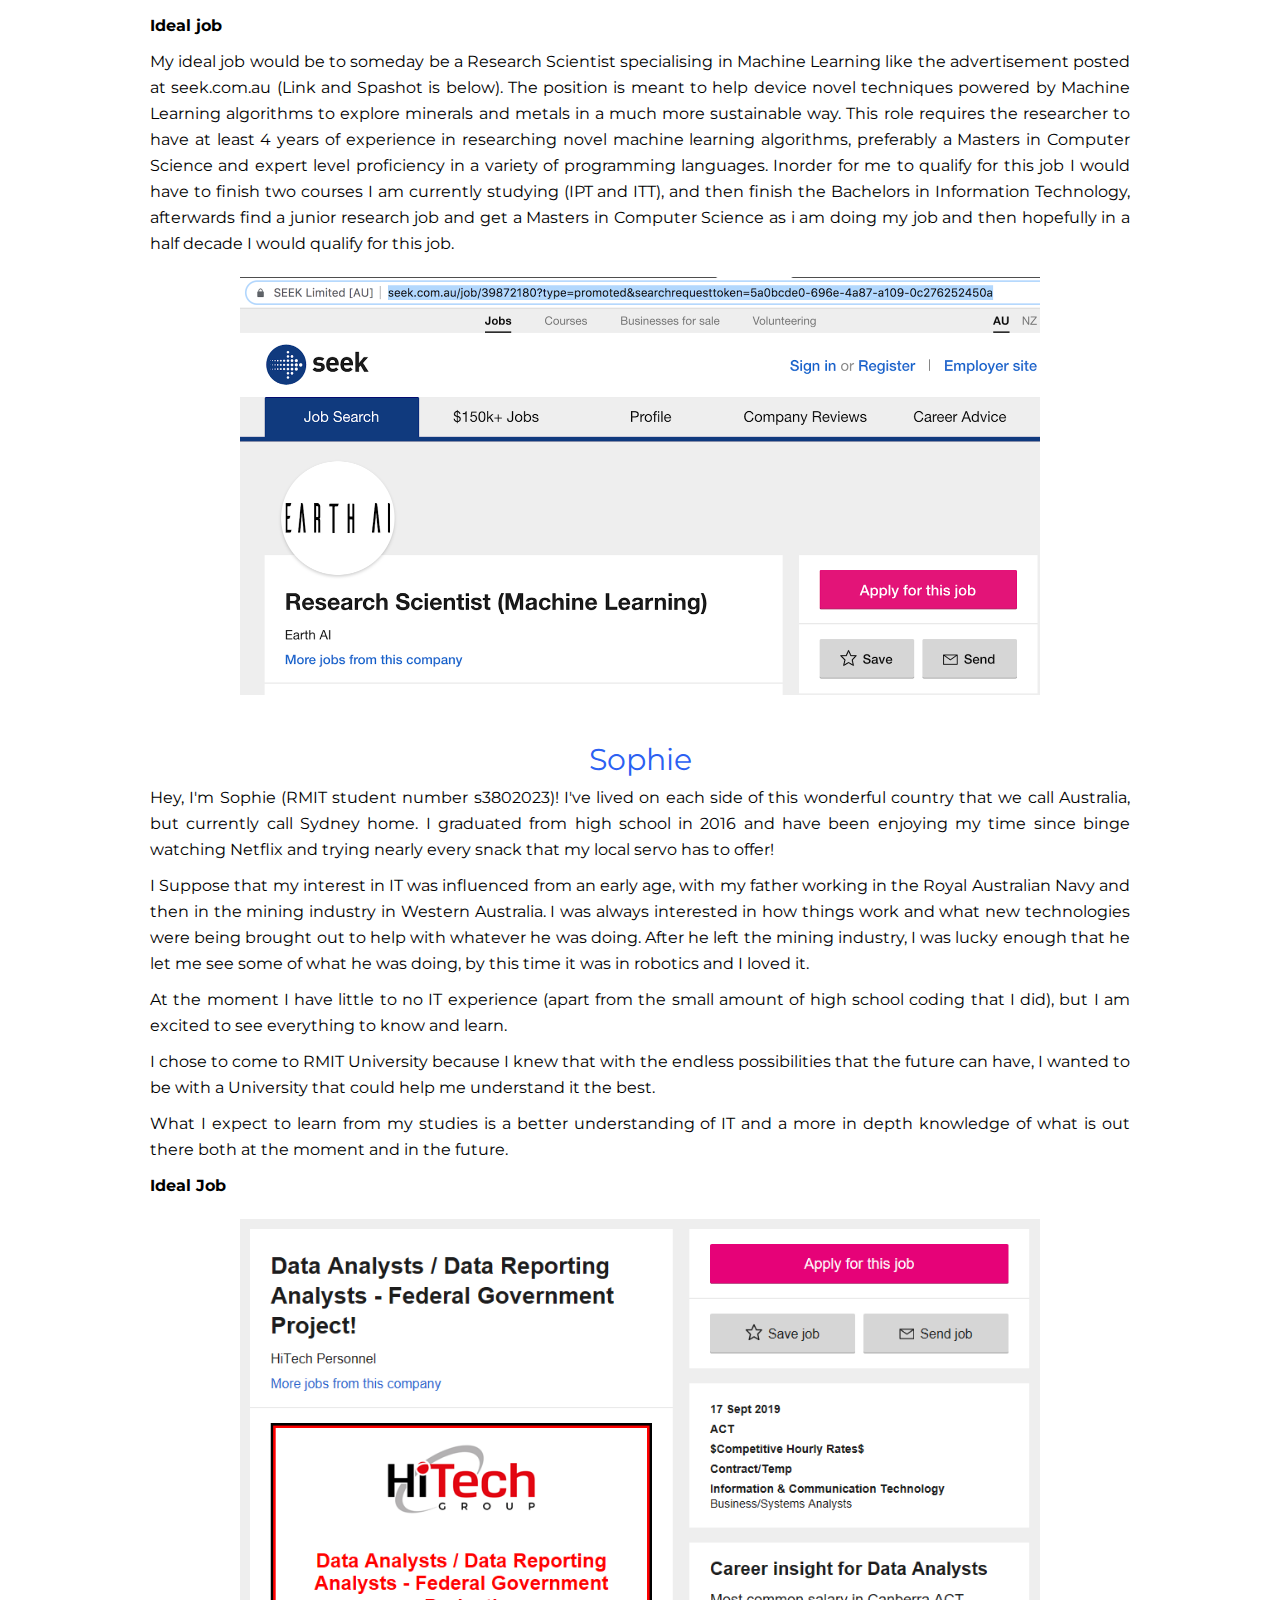
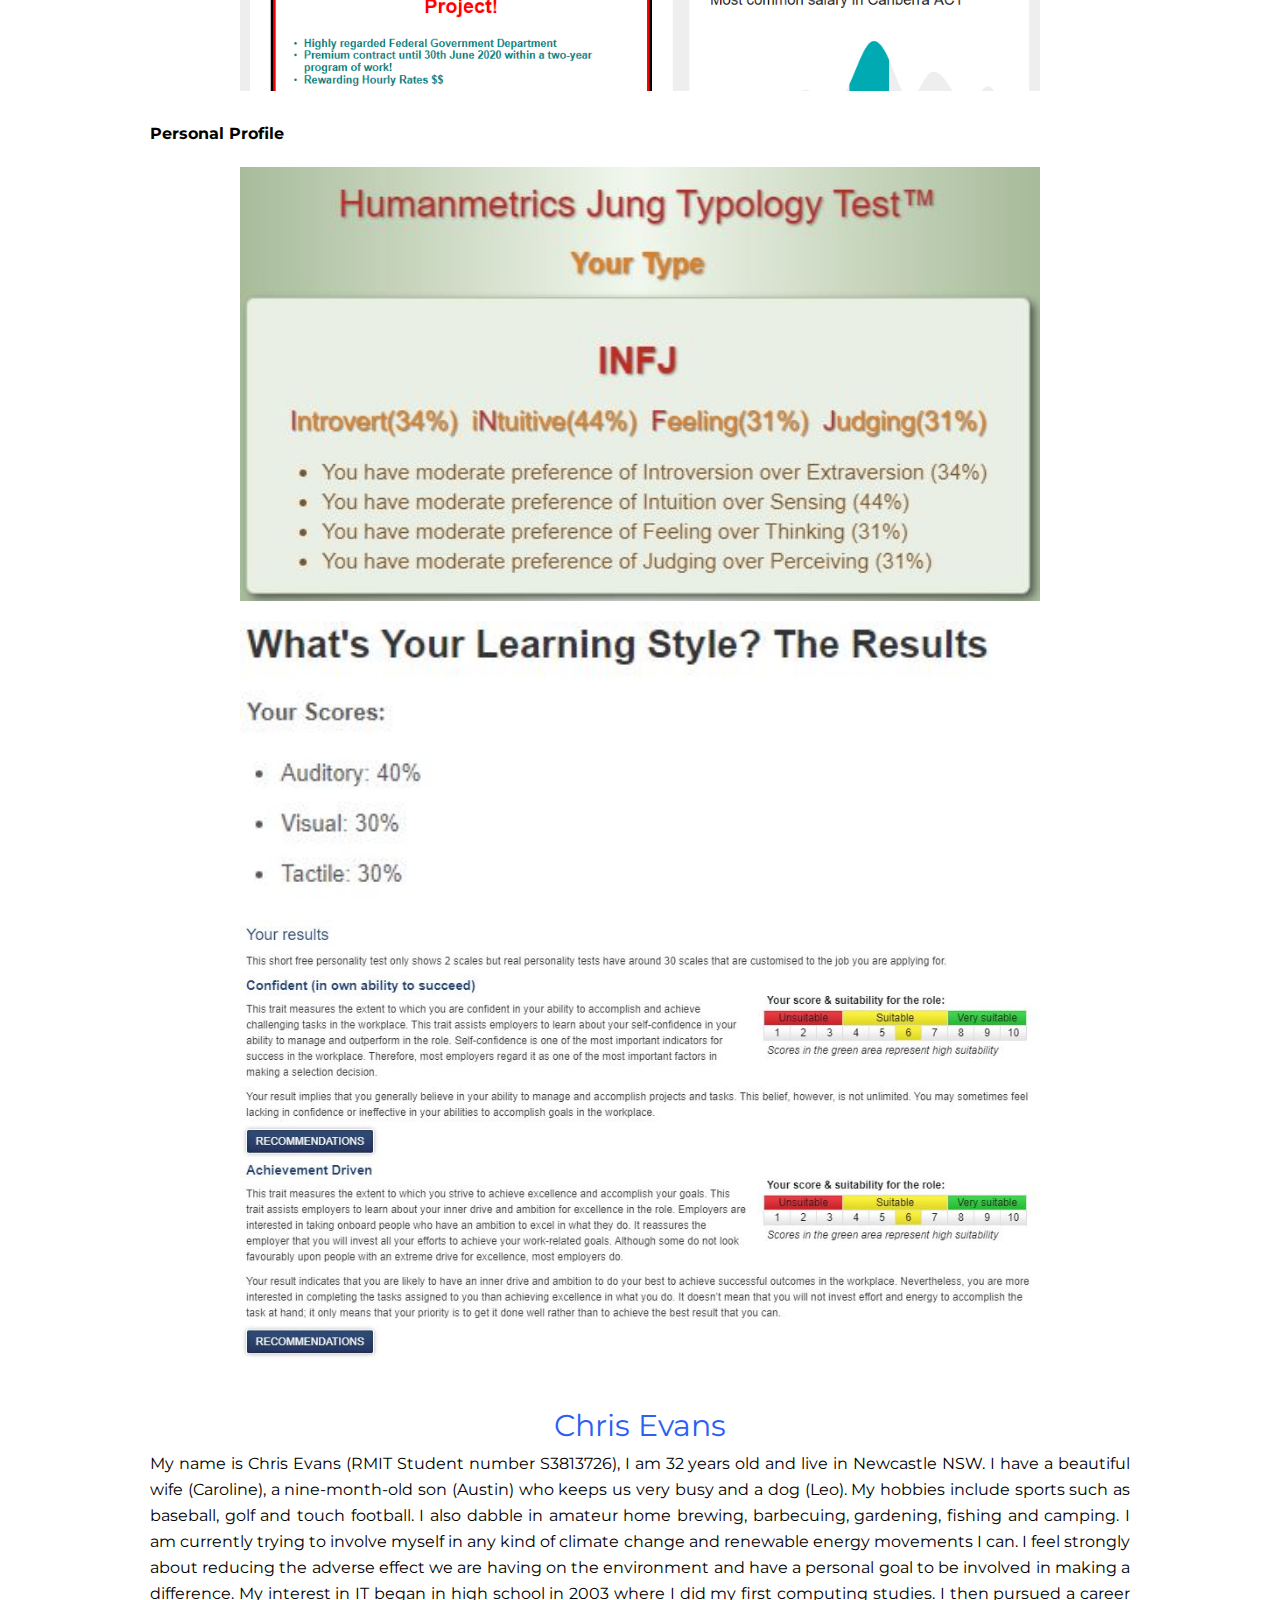
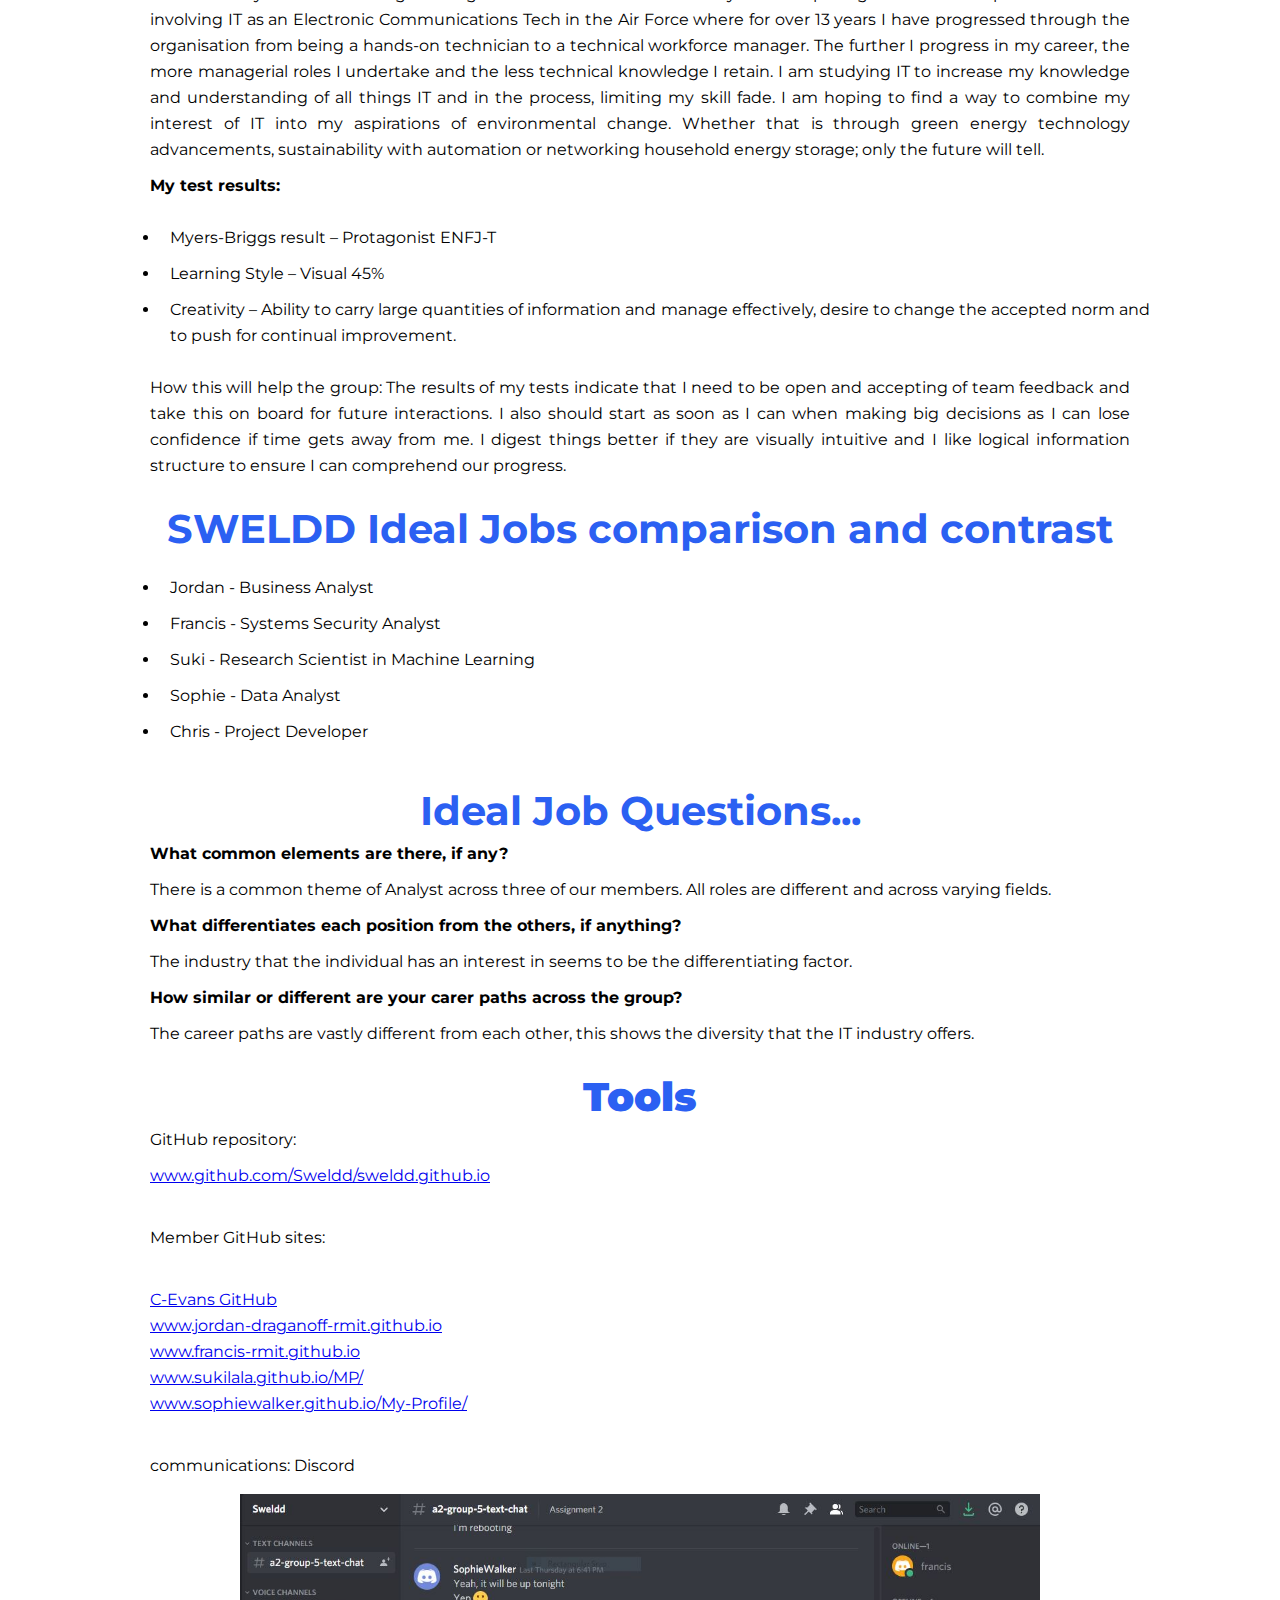
==== commit ff929087: "added links to profiles" ====
--- a/index.html
+++ b/index.html
@@ -32,7 +32,8 @@
 <!--Add your personal details to these divs--> <div class="about-div"> <p
 style="text-align:center"><strong>Jordan Draganoff</strong><br>Student Number:
 S3818714<br>Email Address: <a
-href="mailto:S3818714@student.rmit.edu.au">S3818714@student.rmit.edu.au</a></p>
+href="mailto:S3818714@student.rmit.edu.au">S3818714@student.rmit.edu.au</a><br>
+<a href="www.jordan-draganoff-rmit.github.io">www.jordan-draganoff-rmit.github.io</a></p>
 <img class="profile-image" src="images/jordan-web.jpg"> </div>
 
 <!--Add your personal details to these divs--> <div class="about-div"> <p
@@ -45,13 +46,15 @@
 <!--Add your personal details to these divs--> <div class="about-div"> <p
 style="text-align:center"><strong>Susika 'Suki' Sumanasuriya</strong><br>Student Number:
 S3620271<br>Email Address: <a
-href="mailto:S3620271@student.rmit.edu.au">S3620271@student.rmit.edu.au</a></p>
+href="mailto:S3620271@student.rmit.edu.au">S3620271@student.rmit.edu.au</a><br>
+<a href="www.sukilala.github.io/MP/">www.sukilala.github.io/MP/</a></p>
 <img class="profile-image" src="images/suki.jpg"> </div>
 
 <!--Add your personal details to these divs--> <div class="about-div"> <p
 style="text-align:center"><strong>Sophie Walker</strong><br>Student Number:
 s3802023<br>Email Address: <a
-href="mailto:s3802023@student.rmit.edu.au">s3802023@student.rmit.edu.au</a></p>
+href="mailto:s3802023@student.rmit.edu.au">s3802023@student.rmit.edu.au</a><br>
+<a href="www.sophiewalker.github.io/My-Profile/">www.sophiewalker.github.io/My-Profile/</a></p>
 <img class="profile-image" src="images/sophie.jpg"> </div>
 
 </div>
